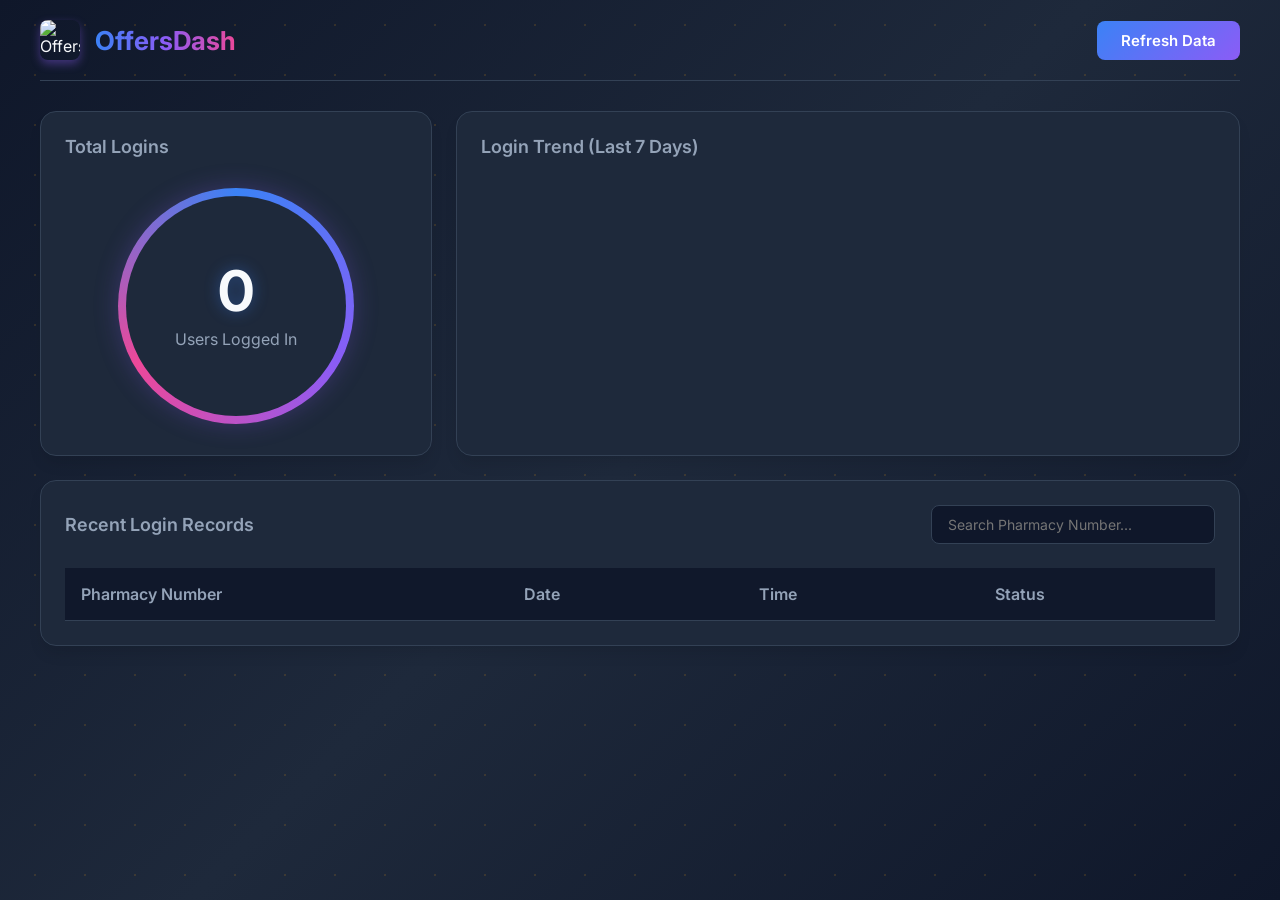
==== Offers Dash.html @ 2c6af98d "Add files via upload" ====
<!DOCTYPE html>
<html lang="en" dir="ltr">
<head>
    <meta charset="UTF-8">
    <meta name="viewport" content="width=device-width, initial-scale=1.0, maximum-scale=1.0, user-scalable=no">
    <!-- PWA Setup -->
    <link rel="manifest" href="manifest.json">
    <meta name="theme-color" content="#0f172a">
    <link rel="apple-touch-icon" href="https://github.com/meralmohamed121022-cyber/OFFERSTRANS/blob/main/icon.png?raw=true">
    <link rel="icon" type="image/png" href="https://github.com/meralmohamed121022-cyber/OFFERSTRANS/blob/main/icon.png?raw=true">
    
    <title>OffersDash - Professional Login Dashboard</title>
    <!-- Google Fonts (Inter) for English -->
    <link href="https://fonts.googleapis.com/css2?family=Inter:wght@300;400;600;700&display=swap" rel="stylesheet">
    <!-- ApexCharts for Charts -->
    <script src="https://cdn.jsdelivr.net/npm/apexcharts"></script>
    <style>
        :root {
            --bg-body: #0f172a;
            --bg-surface: #1e293b;
            --bg-surface-hover: #334155;
            --text-primary: #f8fafc;
            --text-secondary: #94a3b8;
            --primary-color: #3b82f6;
            --accent-1: #8b5cf6;
            --accent-2: #ec4899;
            --border-color: #334155;
        }

        body {
            margin: 0;
            padding: 20px;
            font-family: 'Inter', sans-serif;
            color: var(--text-primary);
            background-color: transparent;
        }

        .animated-bg {
            position: fixed;
            top: 0;
            left: 0;
            width: 100%;
            height: 100%;
            z-index: -1;
            background: linear-gradient(135deg, #0f172a 0%, #1e293b 50%, #0f172a 100%);
            overflow: hidden;
        }

        .animated-bg::before {
            content: '';
            position: absolute;
            top: -50%;
            left: -50%;
            width: 200%;
            height: 200%;
            background: radial-gradient(circle, rgba(245, 158, 11, 0.15) 1px, transparent 1px);
            background-size: 50px 50px;
            animation: moveGrid 20s linear infinite;
        }

        @keyframes moveGrid {
            0% { transform: translate(0, 0); }
            100% { transform: translate(50px, 50px); }
        }

        .dashboard-container {
            max-width: 1200px;
            margin: 0 auto;
        }

        .dashboard-header {
            display: flex;
            justify-content: space-between;
            align-items: center;
            margin-bottom: 30px;
            padding-bottom: 20px;
            border-bottom: 1px solid var(--border-color);
        }
        
        .header-title-container {
            display: flex;
            align-items: center;
            gap: 15px;
        }
        
        .header-logo {
            width: 40px;
            height: 40px;
            border-radius: 8px;
            box-shadow: 0 4px 10px rgba(139, 92, 246, 0.4);
        }

        .dashboard-header h1 {
            margin: 0;
            font-size: 26px;
            background: linear-gradient(to right, var(--primary-color), var(--accent-1), var(--accent-2));
            -webkit-background-clip: text;
            -webkit-text-fill-color: transparent;
        }

        .refresh-btn {
            background: linear-gradient(135deg, var(--primary-color), var(--accent-1));
            color: white;
            border: none;
            padding: 10px 24px;
            border-radius: 8px;
            font-size: 15px;
            font-weight: 600;
            cursor: pointer;
            font-family: inherit;
            transition: all 0.3s ease;
        }

        .refresh-btn:hover {
            opacity: 0.9;
            box-shadow: 0 4px 15px rgba(139, 92, 246, 0.4);
            transform: translateY(-2px);
        }

        .grid-container {
            display: grid;
            grid-template-columns: 1fr 2fr;
            gap: 24px;
            margin-bottom: 24px;
        }

        @media (max-width: 900px) {
            body {
                padding: 5px;
            }
            .dashboard-container {
                max-width: 100%;
            }
            .grid-container {
                grid-template-columns: 1fr;
                gap: 12px;
                margin-bottom: 12px;
            }
            .dashboard-header {
                flex-direction: row;
                flex-wrap: wrap;
                gap: 8px;
                align-items: center;
                justify-content: space-between;
                margin-bottom: 15px;
                padding-bottom: 10px;
            }
            .header-title-container {
                gap: 8px;
            }
            .dashboard-header h1 {
                font-size: 16px;
            }
            .header-logo {
                width: 24px;
                height: 24px;
            }
            .refresh-btn {
                padding: 6px 12px;
                font-size: 11px;
                width: 100%;
            }
            .stats-circle-wrapper {
                height: 150px;
            }
            .stats-circle {
                width: 120px;
                height: 120px;
                padding: 4px;
            }
            .total-number {
                font-size: 1.5rem;
            }
            .card {
                padding: 10px;
                border-radius: 10px;
            }
            .card-title {
                font-size: 13px;
                margin-bottom: 12px;
            }
            #searchInput {
                width: 100%;
                padding: 6px 10px;
                font-size: 12px;
            }
            .table-container {
                max-height: 350px;
            }
            th, td {
                padding: 6px 4px;
                font-size: 10px;
            }
            table {
                width: 100%;
                table-layout: fixed;
            }
            th:nth-child(1), td:nth-child(1) {
                width: 35%;
                white-space: nowrap;
                overflow: hidden;
                text-overflow: ellipsis;
            }
            th:nth-child(2), td:nth-child(2) {
                width: 25%;
            }
            th:nth-child(3), td:nth-child(3) {
                width: 20%;
            }
            th:nth-child(4), td:nth-child(4) {
                width: 20%;
            }
            .badge {
                padding: 3px 6px;
                font-size: 10px;
            }
        }

        .card {
            background-color: var(--bg-surface);
            border-radius: 16px;
            padding: 24px;
            box-shadow: 0 10px 15px -3px rgba(0, 0, 0, 0.1);
            border: 1px solid var(--border-color);
        }

        .card-title {
            font-size: 18px;
            font-weight: 600;
            color: var(--text-secondary);
            margin-top: 0;
            margin-bottom: 24px;
        }

        /* Stats Circle */
        .stats-circle-wrapper {
            display: flex;
            justify-content: center;
            align-items: center;
            height: 250px;
        }

        .stats-circle {
            position: relative;
            width: 220px;
            height: 220px;
            border-radius: 50%;
            background: conic-gradient(var(--primary-color), var(--accent-1), var(--accent-2), var(--primary-color));
            display: flex;
            justify-content: center;
            align-items: center;
            padding: 8px;
            box-shadow: 0 0 25px rgba(139, 92, 246, 0.25);
        }

        .stats-circle-inner {
            width: 100%;
            height: 100%;
            background-color: var(--bg-surface);
            border-radius: 50%;
            display: flex;
            flex-direction: column;
            justify-content: center;
            align-items: center;
            z-index: 2;
        }

        .total-number {
            font-size: 3.5rem;
            font-weight: 700;
            margin: 0;
            line-height: 1;
            text-shadow: 0 0 15px rgba(59, 130, 246, 0.4);
        }

        /* Table */
        .table-container {
            overflow-x: auto;
            max-height: 500px;
            overflow-y: auto;
        }

        table {
            width: 100%;
            border-collapse: collapse;
            text-align: left;
            table-layout: fixed;
        }

        th:nth-child(1), td:nth-child(1) {
            width: 40%;
            white-space: nowrap;
            overflow: hidden;
            text-overflow: ellipsis;
        }
        th:nth-child(2), td:nth-child(2) { width: 20%; }
        th:nth-child(3), td:nth-child(3) { width: 20%; }
        th:nth-child(4), td:nth-child(4) { width: 20%; }

        th, td {
            padding: 16px;
            border-bottom: 1px solid var(--border-color);
        }

        th {
            background-color: rgba(15, 23, 42, 0.9);
            color: var(--text-secondary);
            font-weight: 600;
            position: sticky;
            top: 0;
            z-index: 10;
        }

        tr {
            transition: background-color 0.2s;
        }

        tr:hover td {
            background-color: var(--bg-surface-hover);
        }

        .badge {
            background-color: rgba(16, 185, 129, 0.2);
            color: #34d399;
            padding: 6px 12px;
            border-radius: 20px;
            font-size: 13px;
            font-weight: 700;
        }

        .loading-overlay {
            position: fixed;
            top: 0; left: 0; right: 0; bottom: 0;
            background: rgba(15, 23, 42, 0.9);
            display: flex;
            justify-content: center;
            align-items: center;
            z-index: 9999;
            color: white;
            font-size: 24px;
            font-weight: bold;
            display: none;
            backdrop-filter: blur(5px);
        }
        
        /* Scrollbar styles */
        ::-webkit-scrollbar {
            width: 8px;
            height: 8px;
        }
        ::-webkit-scrollbar-track {
            background: var(--bg-body); 
        }
        ::-webkit-scrollbar-thumb {
            background: var(--border-color); 
            border-radius: 4px;
        }
        ::-webkit-scrollbar-thumb:hover {
            background: var(--text-secondary); 
        }
    </style>
</head>
<body>
    <div class="animated-bg"></div>

    <div class="loading-overlay" id="loading">Loading data from server...</div>

    <div class="dashboard-container">
        <div class="dashboard-header">
            <div class="header-title-container">
                <img src="https://github.com/meralmohamed121022-cyber/OFFERSTRANS/blob/main/icon.png?raw=true" alt="OffersDash Logo" class="header-logo">
                <h1>OffersDash</h1>
            </div>
            <button class="refresh-btn" onclick="fetchData()">Refresh Data</button>
        </div>

        <div class="grid-container">
            <!-- Total Count -->
            <div class="card">
                <h2 class="card-title">Total Logins</h2>
                <div class="stats-circle-wrapper">
                    <div class="stats-circle">
                        <div class="stats-circle-inner">
                            <div class="total-number" id="total-count">0</div>
                            <div style="color: var(--text-secondary); margin-top: 10px; font-size: 16px;">Users Logged In</div>
                        </div>
                    </div>
                </div>
            </div>

            <!-- Chart -->
            <div class="card">
                <h2 class="card-title">Login Trend (Last 7 Days)</h2>
                <div id="loginChart"></div>
            </div>
        </div>

        <!-- Data Table -->
        <div class="card">
            <div style="display: flex; justify-content: space-between; align-items: center; margin-bottom: 24px; flex-wrap: wrap; gap: 15px;">
                <h2 class="card-title" style="margin-bottom: 0;">Recent Login Records</h2>
                <input type="text" id="searchInput" placeholder="Search Pharmacy Number..." style="padding: 10px 16px; border-radius: 8px; border: 1px solid var(--border-color); background: var(--bg-body); color: var(--text-primary); outline: none; width: 250px; font-family: 'Inter', sans-serif; font-size: 14px;">
            </div>
            <div class="table-container">
                <table id="logs-table">
                    <thead>
                        <tr>
                            <th>Pharmacy Number</th>
                            <th>Date</th>
                            <th>Time</th>
                            <th>Status</th>
                        </tr>
                    </thead>
                    <tbody id="table-body">
                        <!-- Data will be injected here -->
                    </tbody>
                </table>
            </div>
        </div>
    </div>

    <script>
        const SUPABASE_URL = 'https://uzydzvfcrlqmtondugte.supabase.co';
        const SUPABASE_KEY = 'eyJhbGciOiJIUzI1NiIsInR5cCI6IkpXVCJ9.eyJpc3MiOiJzdXBhYmFzZSIsInJlZiI6InV6eWR6dmZjcmxxbXRvbmR1Z3RlIiwicm9sZSI6ImFub24iLCJpYXQiOjE3NzY3OTA1MzMsImV4cCI6MjA5MjM2NjUzM30.z7-eKWrYjW9cbzTcoyyKprgXbcqCHk_kF6ETHokudzo';

        let chart;
        let allLogsData = [];

        function fuzzyMatch(pattern, str) {
            const escapedPattern = pattern.replace(/[.*+?^${}()|[\]\\]/g, '\\$&');
            const regexPattern = '.*' + escapedPattern.split('').join('.*') + '.*';
            const re = new RegExp(regexPattern, 'i');
            return re.test(str);
        }

        function formatDate(dateString) {
            const date = new Date(dateString);
            return date.toLocaleDateString('en-US', { year: 'numeric', month: 'short', day: 'numeric' });
        }

        function formatTime(dateString) {
            const date = new Date(dateString);
            return date.toLocaleTimeString('en-US', { hour: '2-digit', minute: '2-digit', hour12: true });
        }

        async function fetchData() {
            document.getElementById('loading').style.display = 'flex';
            
            try {
                const response = await fetch(`${SUPABASE_URL}/rest/v1/login_logs?select=*&order=login_time.desc&limit=1000`, {
                    method: 'GET',
                    headers: {
                        'apikey': SUPABASE_KEY,
                        'Authorization': `Bearer ${SUPABASE_KEY}`
                    }
                });

                if (!response.ok) throw new Error('Failed to fetch data');

                const data = await response.json();
                allLogsData = data;
                
                const totalCountElement = document.getElementById('total-count');
                animateValue(totalCountElement, parseInt(totalCountElement.innerText) || 0, data.length, 1000);

                updateTable(data);
                updateChart(data);

            } catch (error) {
                console.error('Error:', error);
                alert('Error fetching data. Please check your internet connection.');
            } finally {
                document.getElementById('loading').style.display = 'none';
            }
        }

        function updateTable(data) {
            const tbody = document.getElementById('table-body');
            tbody.innerHTML = '';

            if(data.length === 0) {
                tbody.innerHTML = '<tr><td colspan="4" style="text-align: center; color: var(--text-secondary);">No data available</td></tr>';
                return;
            }

            data.forEach(log => {
                const tr = document.createElement('tr');
                tr.innerHTML = `
                    <td style="font-weight: 700; color: var(--primary-color);">${log.pharmacy_number}</td>
                    <td>${formatDate(log.login_time)}</td>
                    <td style="font-family: monospace; font-size: 15px;">${formatTime(log.login_time)}</td>
                    <td><span class="badge">Success</span></td>
                `;
                tbody.appendChild(tr);
            });
        }

        function updateChart(data) {
            const countsByDate = {};
            
            for(let i=6; i>=0; i--) {
                const d = new Date();
                d.setDate(d.getDate() - i);
                const dateStr = d.toISOString().split('T')[0];
                countsByDate[dateStr] = 0;
            }

            data.forEach(log => {
                const dateStr = new Date(log.login_time).toISOString().split('T')[0];
                if(countsByDate[dateStr] !== undefined) {
                    countsByDate[dateStr]++;
                }
            });

            const categories = Object.keys(countsByDate).map(date => {
                return new Date(date).toLocaleDateString('en-US', { month: 'short', day: 'numeric' });
            });
            const seriesData = Object.values(countsByDate);

            const options = {
                series: [{
                    name: 'Logins',
                    data: seriesData
                }],
                chart: {
                    type: 'area',
                    height: 280,
                    fontFamily: 'Inter, sans-serif',
                    toolbar: { show: false },
                    background: 'transparent'
                },
                colors: ['#8b5cf6'],
                fill: {
                    type: 'gradient',
                    gradient: {
                        shadeIntensity: 1,
                        opacityFrom: 0.6,
                        opacityTo: 0.1,
                        stops: [0, 90, 100]
                    }
                },
                dataLabels: { enabled: false },
                stroke: {
                    curve: 'smooth',
                    width: 3,
                    colors: ['#8b5cf6']
                },
                xaxis: {
                    categories: categories,
                    labels: { style: { colors: '#94a3b8', fontSize: '13px' } },
                    axisBorder: { show: false },
                    axisTicks: { show: false }
                },
                yaxis: {
                    labels: { 
                        style: { colors: '#94a3b8' },
                        formatter: function (val) {
                            return Math.floor(val);
                        }
                    }
                },
                grid: {
                    borderColor: '#334155',
                    strokeDashArray: 4,
                },
                theme: { mode: 'dark' },
                tooltip: {
                    theme: 'dark'
                }
            };

            if (chart) {
                chart.destroy();
            }
            
            chart = new ApexCharts(document.querySelector("#loginChart"), options);
            chart.render();
        }

        function animateValue(obj, start, end, duration) {
            let startTimestamp = null;
            const step = (timestamp) => {
                if (!startTimestamp) startTimestamp = timestamp;
                const progress = Math.min((timestamp - startTimestamp) / duration, 1);
                obj.innerHTML = Math.floor(progress * (end - start) + start);
                if (progress < 1) {
                    window.requestAnimationFrame(step);
                } else {
                    obj.innerHTML = end;
                }
            };
            window.requestAnimationFrame(step);
        }

        document.getElementById('searchInput').addEventListener('input', function(e) {
            const query = e.target.value.trim();
            if (query === '') {
                updateTable(allLogsData);
            } else {
                const filteredData = allLogsData.filter(log => {
                    return fuzzyMatch(query, String(log.pharmacy_number));
                });
                updateTable(filteredData);
            }
        });

        document.addEventListener('DOMContentLoaded', fetchData);
    </script>
</body>
</html>
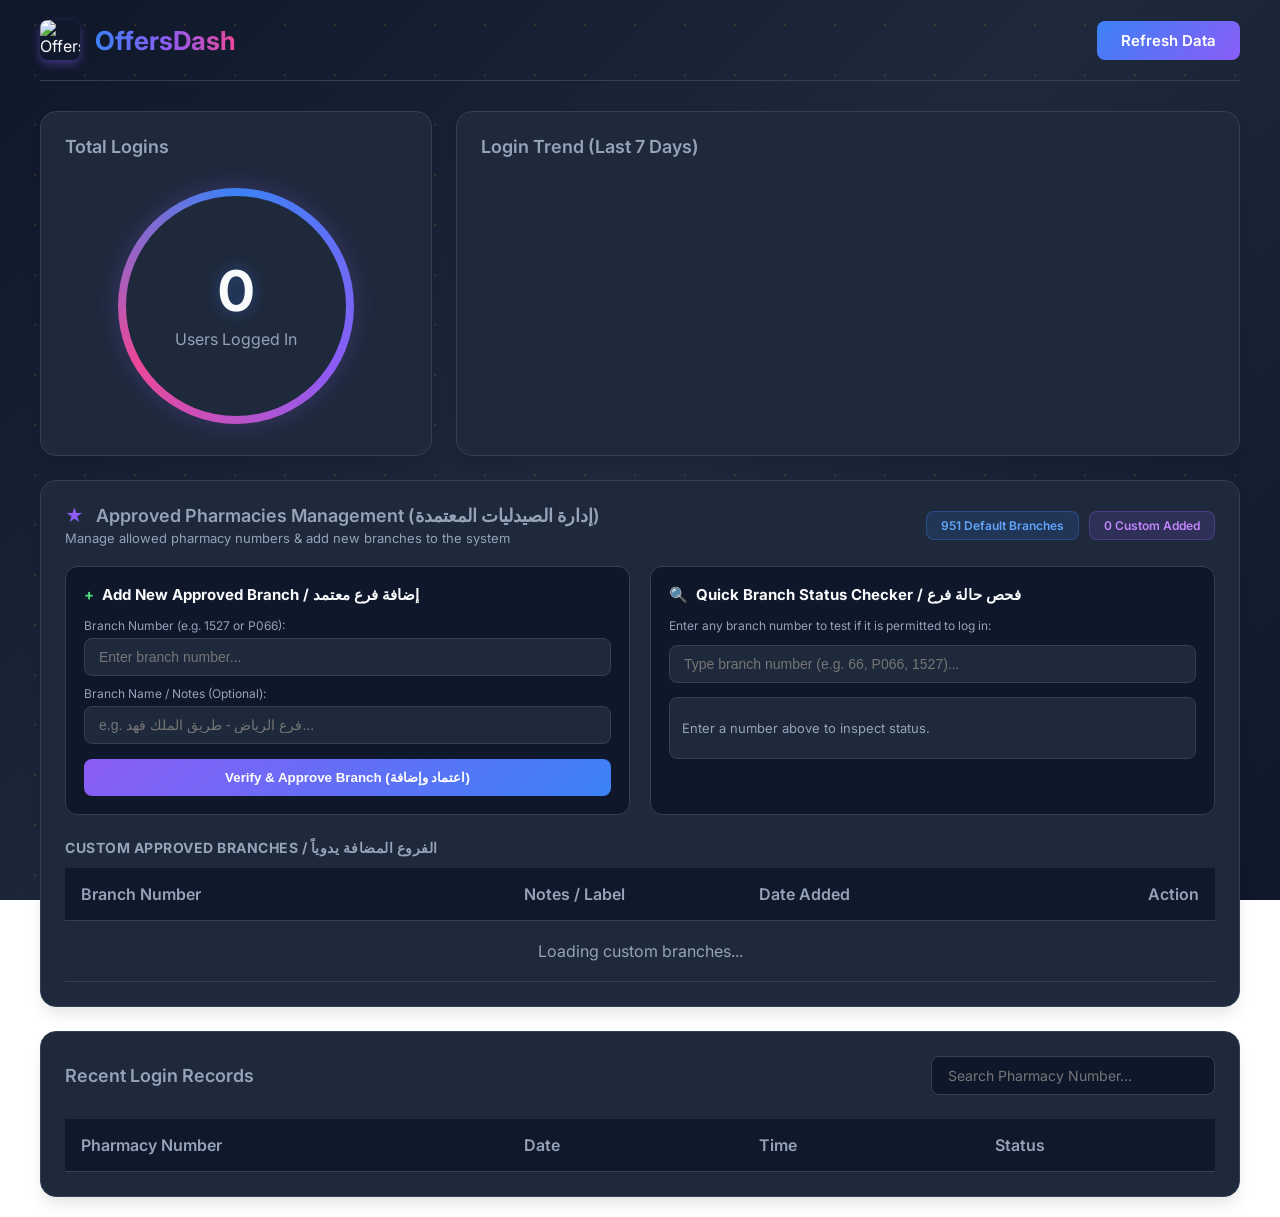
==== commit 8d725ec3: "Add files via upload" ====
--- a/Offers Dash.html
+++ b/Offers Dash.html
@@ -1,610 +1,872 @@
-<!DOCTYPE html>
-<html lang="en" dir="ltr">
-<head>
-    <meta charset="UTF-8">
-    <meta name="viewport" content="width=device-width, initial-scale=1.0, maximum-scale=1.0, user-scalable=no">
-    <!-- PWA Setup -->
-    <link rel="manifest" href="manifest.json">
-    <meta name="theme-color" content="#0f172a">
-    <link rel="apple-touch-icon" href="https://github.com/meralmohamed121022-cyber/OFFERSTRANS/blob/main/icon.png?raw=true">
-    <link rel="icon" type="image/png" href="https://github.com/meralmohamed121022-cyber/OFFERSTRANS/blob/main/icon.png?raw=true">
-    
-    <title>OffersDash - Professional Login Dashboard</title>
-    <!-- Google Fonts (Inter) for English -->
-    <link href="https://fonts.googleapis.com/css2?family=Inter:wght@300;400;600;700&display=swap" rel="stylesheet">
-    <!-- ApexCharts for Charts -->
-    <script src="https://cdn.jsdelivr.net/npm/apexcharts"></script>
-    <style>
-        :root {
-            --bg-body: #0f172a;
-            --bg-surface: #1e293b;
-            --bg-surface-hover: #334155;
-            --text-primary: #f8fafc;
-            --text-secondary: #94a3b8;
-            --primary-color: #3b82f6;
-            --accent-1: #8b5cf6;
-            --accent-2: #ec4899;
-            --border-color: #334155;
-        }
-
-        body {
-            margin: 0;
-            padding: 20px;
-            font-family: 'Inter', sans-serif;
-            color: var(--text-primary);
-            background-color: transparent;
-        }
-
-        .animated-bg {
-            position: fixed;
-            top: 0;
-            left: 0;
-            width: 100%;
-            height: 100%;
-            z-index: -1;
-            background: linear-gradient(135deg, #0f172a 0%, #1e293b 50%, #0f172a 100%);
-            overflow: hidden;
-        }
-
-        .animated-bg::before {
-            content: '';
-            position: absolute;
-            top: -50%;
-            left: -50%;
-            width: 200%;
-            height: 200%;
-            background: radial-gradient(circle, rgba(245, 158, 11, 0.15) 1px, transparent 1px);
-            background-size: 50px 50px;
-            animation: moveGrid 20s linear infinite;
-        }
-
-        @keyframes moveGrid {
-            0% { transform: translate(0, 0); }
-            100% { transform: translate(50px, 50px); }
-        }
-
-        .dashboard-container {
-            max-width: 1200px;
-            margin: 0 auto;
-        }
-
-        .dashboard-header {
-            display: flex;
-            justify-content: space-between;
-            align-items: center;
-            margin-bottom: 30px;
-            padding-bottom: 20px;
-            border-bottom: 1px solid var(--border-color);
-        }
-        
-        .header-title-container {
-            display: flex;
-            align-items: center;
-            gap: 15px;
-        }
-        
-        .header-logo {
-            width: 40px;
-            height: 40px;
-            border-radius: 8px;
-            box-shadow: 0 4px 10px rgba(139, 92, 246, 0.4);
-        }
-
-        .dashboard-header h1 {
-            margin: 0;
-            font-size: 26px;
-            background: linear-gradient(to right, var(--primary-color), var(--accent-1), var(--accent-2));
-            -webkit-background-clip: text;
-            -webkit-text-fill-color: transparent;
-        }
-
-        .refresh-btn {
-            background: linear-gradient(135deg, var(--primary-color), var(--accent-1));
-            color: white;
-            border: none;
-            padding: 10px 24px;
-            border-radius: 8px;
-            font-size: 15px;
-            font-weight: 600;
-            cursor: pointer;
-            font-family: inherit;
-            transition: all 0.3s ease;
-        }
-
-        .refresh-btn:hover {
-            opacity: 0.9;
-            box-shadow: 0 4px 15px rgba(139, 92, 246, 0.4);
-            transform: translateY(-2px);
-        }
-
-        .grid-container {
-            display: grid;
-            grid-template-columns: 1fr 2fr;
-            gap: 24px;
-            margin-bottom: 24px;
-        }
-
-        @media (max-width: 900px) {
-            body {
-                padding: 5px;
-            }
-            .dashboard-container {
-                max-width: 100%;
-            }
-            .grid-container {
-                grid-template-columns: 1fr;
-                gap: 12px;
-                margin-bottom: 12px;
-            }
-            .dashboard-header {
-                flex-direction: row;
-                flex-wrap: wrap;
-                gap: 8px;
-                align-items: center;
-                justify-content: space-between;
-                margin-bottom: 15px;
-                padding-bottom: 10px;
-            }
-            .header-title-container {
-                gap: 8px;
-            }
-            .dashboard-header h1 {
-                font-size: 16px;
-            }
-            .header-logo {
-                width: 24px;
-                height: 24px;
-            }
-            .refresh-btn {
-                padding: 6px 12px;
-                font-size: 11px;
-                width: 100%;
-            }
-            .stats-circle-wrapper {
-                height: 150px;
-            }
-            .stats-circle {
-                width: 120px;
-                height: 120px;
-                padding: 4px;
-            }
-            .total-number {
-                font-size: 1.5rem;
-            }
-            .card {
-                padding: 10px;
-                border-radius: 10px;
-            }
-            .card-title {
-                font-size: 13px;
-                margin-bottom: 12px;
-            }
-            #searchInput {
-                width: 100%;
-                padding: 6px 10px;
-                font-size: 12px;
-            }
-            .table-container {
-                max-height: 350px;
-            }
-            th, td {
-                padding: 6px 4px;
-                font-size: 10px;
-            }
-            table {
-                width: 100%;
-                table-layout: fixed;
-            }
-            th:nth-child(1), td:nth-child(1) {
-                width: 35%;
-                white-space: nowrap;
-                overflow: hidden;
-                text-overflow: ellipsis;
-            }
-            th:nth-child(2), td:nth-child(2) {
-                width: 25%;
-            }
-            th:nth-child(3), td:nth-child(3) {
-                width: 20%;
-            }
-            th:nth-child(4), td:nth-child(4) {
-                width: 20%;
-            }
-            .badge {
-                padding: 3px 6px;
-                font-size: 10px;
-            }
-        }
-
-        .card {
-            background-color: var(--bg-surface);
-            border-radius: 16px;
-            padding: 24px;
-            box-shadow: 0 10px 15px -3px rgba(0, 0, 0, 0.1);
-            border: 1px solid var(--border-color);
-        }
-
-        .card-title {
-            font-size: 18px;
-            font-weight: 600;
-            color: var(--text-secondary);
-            margin-top: 0;
-            margin-bottom: 24px;
-        }
-
-        /* Stats Circle */
-        .stats-circle-wrapper {
-            display: flex;
-            justify-content: center;
-            align-items: center;
-            height: 250px;
-        }
-
-        .stats-circle {
-            position: relative;
-            width: 220px;
-            height: 220px;
-            border-radius: 50%;
-            background: conic-gradient(var(--primary-color), var(--accent-1), var(--accent-2), var(--primary-color));
-            display: flex;
-            justify-content: center;
-            align-items: center;
-            padding: 8px;
-            box-shadow: 0 0 25px rgba(139, 92, 246, 0.25);
-        }
-
-        .stats-circle-inner {
-            width: 100%;
-            height: 100%;
-            background-color: var(--bg-surface);
-            border-radius: 50%;
-            display: flex;
-            flex-direction: column;
-            justify-content: center;
-            align-items: center;
-            z-index: 2;
-        }
-
-        .total-number {
-            font-size: 3.5rem;
-            font-weight: 700;
-            margin: 0;
-            line-height: 1;
-            text-shadow: 0 0 15px rgba(59, 130, 246, 0.4);
-        }
-
-        /* Table */
-        .table-container {
-            overflow-x: auto;
-            max-height: 500px;
-            overflow-y: auto;
-        }
-
-        table {
-            width: 100%;
-            border-collapse: collapse;
-            text-align: left;
-            table-layout: fixed;
-        }
-
-        th:nth-child(1), td:nth-child(1) {
-            width: 40%;
-            white-space: nowrap;
-            overflow: hidden;
-            text-overflow: ellipsis;
-        }
-        th:nth-child(2), td:nth-child(2) { width: 20%; }
-        th:nth-child(3), td:nth-child(3) { width: 20%; }
-        th:nth-child(4), td:nth-child(4) { width: 20%; }
-
-        th, td {
-            padding: 16px;
-            border-bottom: 1px solid var(--border-color);
-        }
-
-        th {
-            background-color: rgba(15, 23, 42, 0.9);
-            color: var(--text-secondary);
-            font-weight: 600;
-            position: sticky;
-            top: 0;
-            z-index: 10;
-        }
-
-        tr {
-            transition: background-color 0.2s;
-        }
-
-        tr:hover td {
-            background-color: var(--bg-surface-hover);
-        }
-
-        .badge {
-            background-color: rgba(16, 185, 129, 0.2);
-            color: #34d399;
-            padding: 6px 12px;
-            border-radius: 20px;
-            font-size: 13px;
-            font-weight: 700;
-        }
-
-        .loading-overlay {
-            position: fixed;
-            top: 0; left: 0; right: 0; bottom: 0;
-            background: rgba(15, 23, 42, 0.9);
-            display: flex;
-            justify-content: center;
-            align-items: center;
-            z-index: 9999;
-            color: white;
-            font-size: 24px;
-            font-weight: bold;
-            display: none;
-            backdrop-filter: blur(5px);
-        }
-        
-        /* Scrollbar styles */
-        ::-webkit-scrollbar {
-            width: 8px;
-            height: 8px;
-        }
-        ::-webkit-scrollbar-track {
-            background: var(--bg-body); 
-        }
-        ::-webkit-scrollbar-thumb {
-            background: var(--border-color); 
-            border-radius: 4px;
-        }
-        ::-webkit-scrollbar-thumb:hover {
-            background: var(--text-secondary); 
-        }
-    </style>
-</head>
-<body>
-    <div class="animated-bg"></div>
-
-    <div class="loading-overlay" id="loading">Loading data from server...</div>
-
-    <div class="dashboard-container">
-        <div class="dashboard-header">
-            <div class="header-title-container">
-                <img src="https://github.com/meralmohamed121022-cyber/OFFERSTRANS/blob/main/icon.png?raw=true" alt="OffersDash Logo" class="header-logo">
-                <h1>OffersDash</h1>
-            </div>
-            <button class="refresh-btn" onclick="fetchData()">Refresh Data</button>
-        </div>
-
-        <div class="grid-container">
-            <!-- Total Count -->
-            <div class="card">
-                <h2 class="card-title">Total Logins</h2>
-                <div class="stats-circle-wrapper">
-                    <div class="stats-circle">
-                        <div class="stats-circle-inner">
-                            <div class="total-number" id="total-count">0</div>
-                            <div style="color: var(--text-secondary); margin-top: 10px; font-size: 16px;">Users Logged In</div>
-                        </div>
-                    </div>
-                </div>
-            </div>
-
-            <!-- Chart -->
-            <div class="card">
-                <h2 class="card-title">Login Trend (Last 7 Days)</h2>
-                <div id="loginChart"></div>
-            </div>
-        </div>
-
-        <!-- Data Table -->
-        <div class="card">
-            <div style="display: flex; justify-content: space-between; align-items: center; margin-bottom: 24px; flex-wrap: wrap; gap: 15px;">
-                <h2 class="card-title" style="margin-bottom: 0;">Recent Login Records</h2>
-                <input type="text" id="searchInput" placeholder="Search Pharmacy Number..." style="padding: 10px 16px; border-radius: 8px; border: 1px solid var(--border-color); background: var(--bg-body); color: var(--text-primary); outline: none; width: 250px; font-family: 'Inter', sans-serif; font-size: 14px;">
-            </div>
-            <div class="table-container">
-                <table id="logs-table">
-                    <thead>
-                        <tr>
-                            <th>Pharmacy Number</th>
-                            <th>Date</th>
-                            <th>Time</th>
-                            <th>Status</th>
-                        </tr>
-                    </thead>
-                    <tbody id="table-body">
-                        <!-- Data will be injected here -->
-                    </tbody>
-                </table>
-            </div>
-        </div>
-    </div>
-
-    <script>
-        const SUPABASE_URL = 'https://uzydzvfcrlqmtondugte.supabase.co';
-        const SUPABASE_KEY = 'eyJhbGciOiJIUzI1NiIsInR5cCI6IkpXVCJ9.eyJpc3MiOiJzdXBhYmFzZSIsInJlZiI6InV6eWR6dmZjcmxxbXRvbmR1Z3RlIiwicm9sZSI6ImFub24iLCJpYXQiOjE3NzY3OTA1MzMsImV4cCI6MjA5MjM2NjUzM30.z7-eKWrYjW9cbzTcoyyKprgXbcqCHk_kF6ETHokudzo';
-
-        let chart;
-        let allLogsData = [];
-
-        function fuzzyMatch(pattern, str) {
-            const escapedPattern = pattern.replace(/[.*+?^${}()|[\]\\]/g, '\\$&');
-            const regexPattern = '.*' + escapedPattern.split('').join('.*') + '.*';
-            const re = new RegExp(regexPattern, 'i');
-            return re.test(str);
-        }
-
-        function formatDate(dateString) {
-            const date = new Date(dateString);
-            return date.toLocaleDateString('en-US', { year: 'numeric', month: 'short', day: 'numeric' });
-        }
-
-        function formatTime(dateString) {
-            const date = new Date(dateString);
-            return date.toLocaleTimeString('en-US', { hour: '2-digit', minute: '2-digit', hour12: true });
-        }
-
-        async function fetchData() {
-            document.getElementById('loading').style.display = 'flex';
-            
-            try {
-                const response = await fetch(`${SUPABASE_URL}/rest/v1/login_logs?select=*&order=login_time.desc&limit=1000`, {
-                    method: 'GET',
-                    headers: {
-                        'apikey': SUPABASE_KEY,
-                        'Authorization': `Bearer ${SUPABASE_KEY}`
-                    }
-                });
-
-                if (!response.ok) throw new Error('Failed to fetch data');
-
-                const data = await response.json();
-                allLogsData = data;
-                
-                const totalCountElement = document.getElementById('total-count');
-                animateValue(totalCountElement, parseInt(totalCountElement.innerText) || 0, data.length, 1000);
-
-                updateTable(data);
-                updateChart(data);
-
-            } catch (error) {
-                console.error('Error:', error);
-                alert('Error fetching data. Please check your internet connection.');
-            } finally {
-                document.getElementById('loading').style.display = 'none';
-            }
-        }
-
-        function updateTable(data) {
-            const tbody = document.getElementById('table-body');
-            tbody.innerHTML = '';
-
-            if(data.length === 0) {
-                tbody.innerHTML = '<tr><td colspan="4" style="text-align: center; color: var(--text-secondary);">No data available</td></tr>';
-                return;
-            }
-
-            data.forEach(log => {
-                const tr = document.createElement('tr');
-                tr.innerHTML = `
-                    <td style="font-weight: 700; color: var(--primary-color);">${log.pharmacy_number}</td>
-                    <td>${formatDate(log.login_time)}</td>
-                    <td style="font-family: monospace; font-size: 15px;">${formatTime(log.login_time)}</td>
-                    <td><span class="badge">Success</span></td>
-                `;
-                tbody.appendChild(tr);
-            });
-        }
-
-        function updateChart(data) {
-            const countsByDate = {};
-            
-            for(let i=6; i>=0; i--) {
-                const d = new Date();
-                d.setDate(d.getDate() - i);
-                const dateStr = d.toISOString().split('T')[0];
-                countsByDate[dateStr] = 0;
-            }
-
-            data.forEach(log => {
-                const dateStr = new Date(log.login_time).toISOString().split('T')[0];
-                if(countsByDate[dateStr] !== undefined) {
-                    countsByDate[dateStr]++;
-                }
-            });
-
-            const categories = Object.keys(countsByDate).map(date => {
-                return new Date(date).toLocaleDateString('en-US', { month: 'short', day: 'numeric' });
-            });
-            const seriesData = Object.values(countsByDate);
-
-            const options = {
-                series: [{
-                    name: 'Logins',
-                    data: seriesData
-                }],
-                chart: {
-                    type: 'area',
-                    height: 280,
-                    fontFamily: 'Inter, sans-serif',
-                    toolbar: { show: false },
-                    background: 'transparent'
-                },
-                colors: ['#8b5cf6'],
-                fill: {
-                    type: 'gradient',
-                    gradient: {
-                        shadeIntensity: 1,
-                        opacityFrom: 0.6,
-                        opacityTo: 0.1,
-                        stops: [0, 90, 100]
-                    }
-                },
-                dataLabels: { enabled: false },
-                stroke: {
-                    curve: 'smooth',
-                    width: 3,
-                    colors: ['#8b5cf6']
-                },
-                xaxis: {
-                    categories: categories,
-                    labels: { style: { colors: '#94a3b8', fontSize: '13px' } },
-                    axisBorder: { show: false },
-                    axisTicks: { show: false }
-                },
-                yaxis: {
-                    labels: { 
-                        style: { colors: '#94a3b8' },
-                        formatter: function (val) {
-                            return Math.floor(val);
-                        }
-                    }
-                },
-                grid: {
-                    borderColor: '#334155',
-                    strokeDashArray: 4,
-                },
-                theme: { mode: 'dark' },
-                tooltip: {
-                    theme: 'dark'
-                }
-            };
-
-            if (chart) {
-                chart.destroy();
-            }
-            
-            chart = new ApexCharts(document.querySelector("#loginChart"), options);
-            chart.render();
-        }
-
-        function animateValue(obj, start, end, duration) {
-            let startTimestamp = null;
-            const step = (timestamp) => {
-                if (!startTimestamp) startTimestamp = timestamp;
-                const progress = Math.min((timestamp - startTimestamp) / duration, 1);
-                obj.innerHTML = Math.floor(progress * (end - start) + start);
-                if (progress < 1) {
-                    window.requestAnimationFrame(step);
-                } else {
-                    obj.innerHTML = end;
-                }
-            };
-            window.requestAnimationFrame(step);
-        }
-
-        document.getElementById('searchInput').addEventListener('input', function(e) {
-            const query = e.target.value.trim();
-            if (query === '') {
-                updateTable(allLogsData);
-            } else {
-                const filteredData = allLogsData.filter(log => {
-                    return fuzzyMatch(query, String(log.pharmacy_number));
-                });
-                updateTable(filteredData);
-            }
-        });
-
-        document.addEventListener('DOMContentLoaded', fetchData);
-    </script>
-</body>
-</html>
+<!DOCTYPE html>
+<html lang="en" dir="ltr">
+<head>
+    <meta charset="UTF-8">
+    <meta name="viewport" content="width=device-width, initial-scale=1.0, maximum-scale=1.0, user-scalable=no">
+    <!-- PWA Setup -->
+    <link rel="manifest" href="manifest.json">
+    <meta name="theme-color" content="#0f172a">
+    <link rel="apple-touch-icon" href="https://github.com/meralmohamed121022-cyber/OFFERSTRANS/blob/main/icon.png?raw=true">
+    <link rel="icon" type="image/png" href="https://github.com/meralmohamed121022-cyber/OFFERSTRANS/blob/main/icon.png?raw=true">
+    
+    <title>OffersDash - Professional Login Dashboard</title>
+    <!-- Google Fonts (Inter) for English -->
+    <link href="https://fonts.googleapis.com/css2?family=Inter:wght@300;400;600;700&display=swap" rel="stylesheet">
+    <!-- ApexCharts for Charts -->
+    <script src="https://cdn.jsdelivr.net/npm/apexcharts"></script>
+    <style>
+        :root {
+            --bg-body: #0f172a;
+            --bg-surface: #1e293b;
+            --bg-surface-hover: #334155;
+            --text-primary: #f8fafc;
+            --text-secondary: #94a3b8;
+            --primary-color: #3b82f6;
+            --accent-1: #8b5cf6;
+            --accent-2: #ec4899;
+            --border-color: #334155;
+        }
+
+        body {
+            margin: 0;
+            padding: 20px;
+            font-family: 'Inter', sans-serif;
+            color: var(--text-primary);
+            background-color: transparent;
+        }
+
+        .animated-bg {
+            position: fixed;
+            top: 0;
+            left: 0;
+            width: 100%;
+            height: 100%;
+            z-index: -1;
+            background: linear-gradient(135deg, #0f172a 0%, #1e293b 50%, #0f172a 100%);
+            overflow: hidden;
+        }
+
+        .animated-bg::before {
+            content: '';
+            position: absolute;
+            top: -50%;
+            left: -50%;
+            width: 200%;
+            height: 200%;
+            background: radial-gradient(circle, rgba(245, 158, 11, 0.15) 1px, transparent 1px);
+            background-size: 50px 50px;
+            animation: moveGrid 20s linear infinite;
+        }
+
+        @keyframes moveGrid {
+            0% { transform: translate(0, 0); }
+            100% { transform: translate(50px, 50px); }
+        }
+
+        .dashboard-container {
+            max-width: 1200px;
+            margin: 0 auto;
+        }
+
+        .dashboard-header {
+            display: flex;
+            justify-content: space-between;
+            align-items: center;
+            margin-bottom: 30px;
+            padding-bottom: 20px;
+            border-bottom: 1px solid var(--border-color);
+        }
+        
+        .header-title-container {
+            display: flex;
+            align-items: center;
+            gap: 15px;
+        }
+        
+        .header-logo {
+            width: 40px;
+            height: 40px;
+            border-radius: 8px;
+            box-shadow: 0 4px 10px rgba(139, 92, 246, 0.4);
+        }
+
+        .dashboard-header h1 {
+            margin: 0;
+            font-size: 26px;
+            background: linear-gradient(to right, var(--primary-color), var(--accent-1), var(--accent-2));
+            -webkit-background-clip: text;
+            -webkit-text-fill-color: transparent;
+        }
+
+        .refresh-btn {
+            background: linear-gradient(135deg, var(--primary-color), var(--accent-1));
+            color: white;
+            border: none;
+            padding: 10px 24px;
+            border-radius: 8px;
+            font-size: 15px;
+            font-weight: 600;
+            cursor: pointer;
+            font-family: inherit;
+            transition: all 0.3s ease;
+        }
+
+        .refresh-btn:hover {
+            opacity: 0.9;
+            box-shadow: 0 4px 15px rgba(139, 92, 246, 0.4);
+            transform: translateY(-2px);
+        }
+
+        .grid-container {
+            display: grid;
+            grid-template-columns: 1fr 2fr;
+            gap: 24px;
+            margin-bottom: 24px;
+        }
+
+        @media (max-width: 900px) {
+            body {
+                padding: 5px;
+            }
+            .dashboard-container {
+                max-width: 100%;
+            }
+            .grid-container {
+                grid-template-columns: 1fr;
+                gap: 12px;
+                margin-bottom: 12px;
+            }
+            .dashboard-header {
+                flex-direction: row;
+                flex-wrap: wrap;
+                gap: 8px;
+                align-items: center;
+                justify-content: space-between;
+                margin-bottom: 15px;
+                padding-bottom: 10px;
+            }
+            .header-title-container {
+                gap: 8px;
+            }
+            .dashboard-header h1 {
+                font-size: 16px;
+            }
+            .header-logo {
+                width: 24px;
+                height: 24px;
+            }
+            .refresh-btn {
+                padding: 6px 12px;
+                font-size: 11px;
+                width: 100%;
+            }
+            .stats-circle-wrapper {
+                height: 150px;
+            }
+            .stats-circle {
+                width: 120px;
+                height: 120px;
+                padding: 4px;
+            }
+            .total-number {
+                font-size: 1.5rem;
+            }
+            .card {
+                padding: 10px;
+                border-radius: 10px;
+            }
+            .card-title {
+                font-size: 13px;
+                margin-bottom: 12px;
+            }
+            #searchInput {
+                width: 100%;
+                padding: 6px 10px;
+                font-size: 12px;
+            }
+            .table-container {
+                max-height: 350px;
+            }
+            th, td {
+                padding: 6px 4px;
+                font-size: 10px;
+            }
+            table {
+                width: 100%;
+                table-layout: fixed;
+            }
+            th:nth-child(1), td:nth-child(1) {
+                width: 35%;
+                white-space: nowrap;
+                overflow: hidden;
+                text-overflow: ellipsis;
+            }
+            th:nth-child(2), td:nth-child(2) {
+                width: 25%;
+            }
+            th:nth-child(3), td:nth-child(3) {
+                width: 20%;
+            }
+            th:nth-child(4), td:nth-child(4) {
+                width: 20%;
+            }
+            .badge {
+                padding: 3px 6px;
+                font-size: 10px;
+            }
+        }
+
+        .card {
+            background-color: var(--bg-surface);
+            border-radius: 16px;
+            padding: 24px;
+            box-shadow: 0 10px 15px -3px rgba(0, 0, 0, 0.1);
+            border: 1px solid var(--border-color);
+        }
+
+        .card-title {
+            font-size: 18px;
+            font-weight: 600;
+            color: var(--text-secondary);
+            margin-top: 0;
+            margin-bottom: 24px;
+        }
+
+        /* Stats Circle */
+        .stats-circle-wrapper {
+            display: flex;
+            justify-content: center;
+            align-items: center;
+            height: 250px;
+        }
+
+        .stats-circle {
+            position: relative;
+            width: 220px;
+            height: 220px;
+            border-radius: 50%;
+            background: conic-gradient(var(--primary-color), var(--accent-1), var(--accent-2), var(--primary-color));
+            display: flex;
+            justify-content: center;
+            align-items: center;
+            padding: 8px;
+            box-shadow: 0 0 25px rgba(139, 92, 246, 0.25);
+        }
+
+        .stats-circle-inner {
+            width: 100%;
+            height: 100%;
+            background-color: var(--bg-surface);
+            border-radius: 50%;
+            display: flex;
+            flex-direction: column;
+            justify-content: center;
+            align-items: center;
+            z-index: 2;
+        }
+
+        .total-number {
+            font-size: 3.5rem;
+            font-weight: 700;
+            margin: 0;
+            line-height: 1;
+            text-shadow: 0 0 15px rgba(59, 130, 246, 0.4);
+        }
+
+        /* Table */
+        .table-container {
+            overflow-x: auto;
+            max-height: 500px;
+            overflow-y: auto;
+        }
+
+        table {
+            width: 100%;
+            border-collapse: collapse;
+            text-align: left;
+            table-layout: fixed;
+        }
+
+        th:nth-child(1), td:nth-child(1) {
+            width: 40%;
+            white-space: nowrap;
+            overflow: hidden;
+            text-overflow: ellipsis;
+        }
+        th:nth-child(2), td:nth-child(2) { width: 20%; }
+        th:nth-child(3), td:nth-child(3) { width: 20%; }
+        th:nth-child(4), td:nth-child(4) { width: 20%; }
+
+        th, td {
+            padding: 16px;
+            border-bottom: 1px solid var(--border-color);
+        }
+
+        th {
+            background-color: rgba(15, 23, 42, 0.9);
+            color: var(--text-secondary);
+            font-weight: 600;
+            position: sticky;
+            top: 0;
+            z-index: 10;
+        }
+
+        tr {
+            transition: background-color 0.2s;
+        }
+
+        tr:hover td {
+            background-color: var(--bg-surface-hover);
+        }
+
+        .badge {
+            background-color: rgba(16, 185, 129, 0.2);
+            color: #34d399;
+            padding: 6px 12px;
+            border-radius: 20px;
+            font-size: 13px;
+            font-weight: 700;
+        }
+
+        .loading-overlay {
+            position: fixed;
+            top: 0; left: 0; right: 0; bottom: 0;
+            background: rgba(15, 23, 42, 0.9);
+            display: flex;
+            justify-content: center;
+            align-items: center;
+            z-index: 9999;
+            color: white;
+            font-size: 24px;
+            font-weight: bold;
+            display: none;
+            backdrop-filter: blur(5px);
+        }
+        
+        /* Scrollbar styles */
+        ::-webkit-scrollbar {
+            width: 8px;
+            height: 8px;
+        }
+        ::-webkit-scrollbar-track {
+            background: var(--bg-body); 
+        }
+        ::-webkit-scrollbar-thumb {
+            background: var(--border-color); 
+            border-radius: 4px;
+        }
+        ::-webkit-scrollbar-thumb:hover {
+            background: var(--text-secondary); 
+        }
+    </style>
+</head>
+<body>
+    <div class="animated-bg"></div>
+
+    <div class="loading-overlay" id="loading">Loading data from server...</div>
+
+    <div class="dashboard-container">
+        <div class="dashboard-header">
+            <div class="header-title-container">
+                <img src="https://github.com/meralmohamed121022-cyber/OFFERSTRANS/blob/main/icon.png?raw=true" alt="OffersDash Logo" class="header-logo">
+                <h1>OffersDash</h1>
+            </div>
+            <button class="refresh-btn" onclick="fetchData()">Refresh Data</button>
+        </div>
+
+        <div class="grid-container">
+            <!-- Total Count -->
+            <div class="card">
+                <h2 class="card-title">Total Logins</h2>
+                <div class="stats-circle-wrapper">
+                    <div class="stats-circle">
+                        <div class="stats-circle-inner">
+                            <div class="total-number" id="total-count">0</div>
+                            <div style="color: var(--text-secondary); margin-top: 10px; font-size: 16px;">Users Logged In</div>
+                        </div>
+                    </div>
+                </div>
+            </div>
+
+            <!-- Chart -->
+            <div class="card">
+                <h2 class="card-title">Login Trend (Last 7 Days)</h2>
+                <div id="loginChart"></div>
+            </div>
+        </div>
+
+        <!-- Manage Custom Approved Branches -->
+        <div class="card" style="margin-bottom: 24px;">
+            <div style="display: flex; justify-content: space-between; align-items: center; margin-bottom: 20px; flex-wrap: wrap; gap: 15px;">
+                <div>
+                    <h2 class="card-title" style="margin-bottom: 4px;">
+                        <span style="color: var(--accent-1); margin-right: 8px;">★</span>
+                        Approved Pharmacies Management (إدارة الصيدليات المعتمدة)
+                    </h2>
+                    <p style="color: var(--text-secondary); font-size: 13px; margin: 0;">
+                        Manage allowed pharmacy numbers & add new branches to the system
+                    </p>
+                </div>
+                <div style="display: flex; gap: 10px; align-items: center;">
+                    <span id="coreCountBadge" style="background: rgba(59, 130, 246, 0.15); color: #60a5fa; border: 1px solid rgba(59, 130, 246, 0.3); padding: 6px 14px; border-radius: 8px; font-size: 12px; font-weight: 600;">
+                        951 Default Branches
+                    </span>
+                    <span id="customCountBadge" style="background: rgba(139, 92, 246, 0.15); color: #c084fc; border: 1px solid rgba(139, 92, 246, 0.3); padding: 6px 14px; border-radius: 8px; font-size: 12px; font-weight: 600;">
+                        0 Custom Added
+                    </span>
+                </div>
+            </div>
+
+            <div style="display: grid; grid-template-columns: repeat(auto-fit, minmax(320px, 1fr)); gap: 20px; margin-bottom: 24px;">
+                <!-- Add Form -->
+                <div style="background: var(--bg-body); padding: 18px; border-radius: 12px; border: 1px solid var(--border-color);">
+                    <h3 style="font-size: 15px; margin-top: 0; margin-bottom: 14px; color: var(--text-primary); display: flex; align-items: center; gap: 8px;">
+                        <span style="color: #4ade80;">+</span> Add New Approved Branch / إضافة فرع معتمد
+                    </h3>
+                    <div style="display: flex; flex-direction: column; gap: 10px;">
+                        <div>
+                            <label style="font-size: 12px; color: var(--text-secondary); display: block; margin-bottom: 5px;">Branch Number (e.g. 1527 or P066):</label>
+                            <input type="text" id="newBranchInput" placeholder="Enter branch number..." style="width: 100%; box-sizing: border-box; padding: 10px 14px; border-radius: 8px; border: 1px solid var(--border-color); background: var(--bg-surface); color: var(--text-primary); outline: none; font-size: 14px;">
+                        </div>
+                        <div>
+                            <label style="font-size: 12px; color: var(--text-secondary); display: block; margin-bottom: 5px;">Branch Name / Notes (Optional):</label>
+                            <input type="text" id="newBranchNotes" placeholder="e.g. فرع الرياض - طريق الملك فهد..." style="width: 100%; box-sizing: border-box; padding: 10px 14px; border-radius: 8px; border: 1px solid var(--border-color); background: var(--bg-surface); color: var(--text-primary); outline: none; font-size: 14px;">
+                        </div>
+                        <button onclick="handleAddNewBranch()" style="margin-top: 5px; padding: 11px 18px; border-radius: 8px; border: none; background: linear-gradient(135deg, var(--accent-1), var(--primary-color)); color: white; font-weight: 600; cursor: pointer; transition: 0.2s;" onmouseover="this.style.opacity='0.9'" onmouseout="this.style.opacity='1'">
+                            Verify & Approve Branch (اعتماد وإضافة)
+                        </button>
+                        <div id="addBranchAlert" style="display: none; padding: 10px 14px; border-radius: 8px; font-size: 13px; line-height: 1.5;"></div>
+                    </div>
+                </div>
+
+                <!-- Live Quick Checker -->
+                <div style="background: var(--bg-body); padding: 18px; border-radius: 12px; border: 1px solid var(--border-color);">
+                    <h3 style="font-size: 15px; margin-top: 0; margin-bottom: 14px; color: var(--text-primary); display: flex; align-items: center; gap: 8px;">
+                        <span>🔍</span> Quick Branch Status Checker / فحص حالة فرع
+                    </h3>
+                    <p style="font-size: 12px; color: var(--text-secondary); margin-bottom: 12px;">
+                        Enter any branch number to test if it is permitted to log in:
+                    </p>
+                    <input type="text" id="checkBranchInput" oninput="checkBranchLive()" placeholder="Type branch number (e.g. 66, P066, 1527)..." style="width: 100%; box-sizing: border-box; padding: 10px 14px; border-radius: 8px; border: 1px solid var(--border-color); background: var(--bg-surface); color: var(--text-primary); outline: none; font-size: 14px;">
+                    <div id="checkBranchResult" style="margin-top: 14px; font-size: 13px; min-height: 40px; display: flex; align-items: center; padding: 10px 12px; border-radius: 8px; background: var(--bg-surface); border: 1px solid var(--border-color);">
+                        <span style="color: var(--text-secondary);">Enter a number above to inspect status.</span>
+                    </div>
+                </div>
+            </div>
+
+            <!-- Custom Branches Table -->
+            <div>
+                <h3 style="font-size: 14px; color: var(--text-secondary); margin-bottom: 12px; text-transform: uppercase; letter-spacing: 0.5px;">
+                    Custom Approved Branches / الفروع المضافة يدوياً
+                </h3>
+                <div class="table-container">
+                    <table style="width: 100%;">
+                        <thead>
+                            <tr>
+                                <th>Branch Number</th>
+                                <th>Notes / Label</th>
+                                <th>Date Added</th>
+                                <th style="text-align: right;">Action</th>
+                            </tr>
+                        </thead>
+                        <tbody id="custom-branches-body">
+                            <tr><td colspan="4" style="text-align: center; color: var(--text-secondary); padding: 20px;">Loading custom branches...</td></tr>
+                        </tbody>
+                    </table>
+                </div>
+            </div>
+        </div>
+
+        <!-- Data Table -->
+        <div class="card">
+            <div style="display: flex; justify-content: space-between; align-items: center; margin-bottom: 24px; flex-wrap: wrap; gap: 15px;">
+                <h2 class="card-title" style="margin-bottom: 0;">Recent Login Records</h2>
+                <input type="text" id="searchInput" placeholder="Search Pharmacy Number..." style="padding: 10px 16px; border-radius: 8px; border: 1px solid var(--border-color); background: var(--bg-body); color: var(--text-primary); outline: none; width: 250px; font-family: 'Inter', sans-serif; font-size: 14px;">
+            </div>
+            <div class="table-container">
+                <table id="logs-table">
+                    <thead>
+                        <tr>
+                            <th>Pharmacy Number</th>
+                            <th>Date</th>
+                            <th>Time</th>
+                            <th>Status</th>
+                        </tr>
+                    </thead>
+                    <tbody id="table-body">
+                        <!-- Data will be injected here -->
+                    </tbody>
+                </table>
+            </div>
+        </div>
+    </div>
+
+    <script>
+        const SUPABASE_URL = 'https://uzydzvfcrlqmtondugte.supabase.co';
+        const SUPABASE_KEY = 'eyJhbGciOiJIUzI1NiIsInR5cCI6IkpXVCJ9.eyJpc3MiOiJzdXBhYmFzZSIsInJlZiI6InV6eWR6dmZjcmxxbXRvbmR1Z3RlIiwicm9sZSI6ImFub24iLCJpYXQiOjE3NzY3OTA1MzMsImV4cCI6MjA5MjM2NjUzM30.z7-eKWrYjW9cbzTcoyyKprgXbcqCHk_kF6ETHokudzo';
+
+        const CORE_ALLOWED_PHARMACIES = new Set(["1", "2", "4", "5", "6", "7", "10", "12", "14", "16", "17", "19", "20", "21", "22", "24", "25", "26", "27", "28", "29", "31", "33", "34", "35", "36", "37", "38", "39", "42", "43", "44", "45", "46", "47", "48", "49", "54", "57", "58", "59", "60", "61", "62", "65", "66", "67", "69", "70", "72", "73", "74", "75", "77", "78", "80", "81", "82", "84", "85", "88", "90", "91", "92", "93", "94", "96", "97", "98", "99", "100", "101", "102", "103", "104", "105", "107", "110", "111", "112", "113", "114", "115", "116", "117", "118", "119", "120", "122", "123", "124", "127", "128", "129", "130", "131", "132", "133", "134", "135", "136", "137", "138", "139", "141", "145", "146", "147", "148", "149", "150", "156", "157", "158", "161", "163", "164", "166", "167", "169", "170", "171", "173", "175", "177", "181", "182", "183", "186", "187", "188", "190", "191", "193", "195", "196", "198", "199", "201", "202", "203", "204", "205", "206", "208", "209", "210", "212", "213", "214", "215", "216", "217", "218", "219", "220", "221", "224", "225", "226", "227", "228", "229", "230", "231", "232", "234", "235", "236", "237", "238", "239", "240", "241", "242", "244", "245", "247", "248", "249", "250", "251", "252", "253", "254", "255", "256", "257", "258", "260", "261", "265", "266", "267", "269", "270", "271", "272", "273", "274", "276", "283", "286", "288", "289", "290", "291", "292", "293", "295", "296", "298", "299", "300", "301", "302", "304", "307", "308", "309", "310", "311", "312", "313", "314", "315", "316", "317", "318", "319", "320", "321", "323", "324", "325", "326", "327", "328", "329", "332", "333", "334", "335", "337", "338", "339", "340", "341", "342", "343", "345", "346", "347", "348", "352", "354", "355", "356", "357", "360", "363", "364", "365", "366", "367", "368", "370", "371", "374", "375", "377", "383", "384", "385", "386", "387", "388", "390", "392", "393", "394", "396", "397", "399", "400", "402", "403", "404", "406", "407", "408", "409", "411", "413", "414", "415", "416", "419", "421", "422", "423", "424", "426", "427", "428", "429", "430", "432", "433", "434", "435", "436", "437", "440", "442", "443", "444", "445", "446", "448", "450", "453", "456", "458", "459", "460", "461", "462", "463", "464", "465", "467", "468", "469", "470", "471", "472", "474", "475", "476", "477", "478", "479", "481", "482", "483", "484", "489", "490", "491", "493", "494", "495", "498", "499", "500", "501", "502", "503", "504", "505", "506", "507", "508", "509", "510", "511", "512", "513", "515", "516", "517", "518", "519", "520", "521", "522", "523", "524", "525", "526", "527", "529", "531", "532", "534", "535", "538", "539", "541", "542", "543", "544", "545", "546", "547", "548", "549", "555", "556", "557", "558", "559", "562", "563", "564", "565", "567", "570", "572", "573", "576", "577", "578", "581", "582", "585", "587", "591", "594", "595", "597", "599", "601", "603", "604", "606", "608", "609", "610", "613", "614", "615", "616", "618", "619", "620", "622", "623", "624", "625", "626", "628", "629", "630", "631", "632", "634", "635", "636", "637", "638", "640", "641", "642", "644", "645", "646", "647", "649", "652", "653", "654", "655", "656", "657", "658", "659", "660", "661", "662", "663", "664", "665", "667", "669", "674", "675", "676", "677", "678", "679", "680", "681", "682", "683", "685", "686", "687", "689", "690", "692", "693", "694", "695", "697", "698", "699", "701", "702", "703", "704", "706", "707", "708", "712", "716", "720", "721", "724", "726", "728", "731", "733", "734", "738", "739", "740", "741", "743", "746", "748", "749", "750", "751", "752", "753", "754", "759", "760", "761", "762", "763", "765", "766", "767", "769", "770", "771", "772", "777", "778", "779", "780", "781", "788", "789", "794", "795", "797", "798", "799", "801", "804", "806", "808", "809", "812", "814", "815", "820", "825", "826", "828", "829", "830", "832", "836", "838", "842", "843", "844", "845", "853", "856", "858", "860", "862", "865", "866", "870", "871", "874", "875", "876", "879", "883", "891", "892", "896", "897", "898", "899", "902", "904", "905", "906", "908", "909", "910", "911", "912", "913", "914", "915", "916", "921", "923", "924", "926", "927", "928", "933", "939", "940", "941", "942", "945", "946", "948", "951", "954", "955", "956", "957", "959", "960", "962", "964", "967", "970", "973", "977", "978", "979", "980", "981", "982", "983", "984", "985", "987", "989", "990", "992", "993", "995", "996", "997", "998", "999", "1000", "1001", "1002", "1003", "1004", "1006", "1009", "1013", "1014", "1015", "1016", "1017", "1020", "1021", "1022", "1023", "1024", "1025", "1026", "1027", "1028", "1031", "1032", "1033", "1034", "1036", "1037", "1038", "1039", "1042", "1043", "1044", "1046", "1047", "1048", "1049", "1050", "1051", "1053", "1054", "1055", "1056", "1057", "1058", "1059", "1060", "1062", "1063", "1064", "1065", "1066", "1068", "1069", "1070", "1072", "1073", "1074", "1075", "1076", "1077", "1078", "1079", "1080", "1081", "1082", "1083", "1084", "1085", "1086", "1087", "1088", "1089", "1090", "1091", "1092", "1093", "1094", "1095", "1096", "1098", "1099", "1100", "1101", "1102", "1103", "1108", "1109", "1110", "1111", "1112", "1113", "1114", "1115", "1116", "1117", "1119", "1120", "1121", "1122", "1123", "1124", "1125", "1126", "1131", "1133", "1135", "1136", "1138", "1139", "1140", "1141", "1142", "1143", "1144", "1145", "1146", "1148", "1149", "1150", "1151", "1152", "1153", "1155", "1156", "1157", "1158", "1159", "1161", "1163", "1164", "1168", "1169", "1170", "1171", "1172", "1173", "1174", "1175", "1176", "1177", "1178", "1179", "1181", "1182", "1183", "1184", "1185", "1187", "1188", "1189", "1190", "1198", "1199", "1200", "1201", "1202", "1203", "1204", "1205", "1206", "1207", "1208", "1210", "1211", "1212", "1213", "1214", "1215", "1216", "1217", "1220", "1221", "1222", "1223", "1224", "1225", "1226", "1227", "1228", "1229", "1230", "1231", "1232", "1233", "1234", "1235", "1236", "1237", "1238", "1240", "1241", "1242", "1243", "1244", "1245", "1246", "1247", "1248", "1249", "1250", "1251", "1255", "1256", "1257", "1258", "1259", "1261", "1262", "1263", "1264", "1265", "1266", "1267", "1268", "1269", "1271", "1272", "1273", "1274", "1275", "1276", "1277", "1278", "1279", "1281", "1284", "1285", "1286", "1287", "1289", "1290", "1291", "1292", "1293", "1294", "1295", "1296", "1297", "1298", "1299", "1300", "1301", "1302", "1303", "1304", "1305", "1306", "1307", "1308", "1309", "1310", "1311", "1312", "1313", "1314", "1315", "1316", "1317", "1318", "1319", "1320", "1321", "1322", "1324", "1325", "1326", "1327", "1328", "1329", "1331", "1332", "1333", "1335", "1336", "1339", "1344", "1345", "1400", "1401", "1402", "1403", "1404", "1405", "1406", "1407", "1409", "1410", "1413", "1416", "1417", "1418", "1419", "1501", "1504", "1505", "1518", "1520", "1526", "1", "2"]);
+        let customAllowedPharmacies = [];
+
+        let chart;
+        let allLogsData = [];
+
+        function normalizePharmacyNumber(input) {
+            if (!input) return '';
+            let val = input.toString().trim();
+            val = val.replace(/[٠-٩]/g, d => '٠١٢٣٤٥٦٧٨٩'.indexOf(d));
+            val = val.replace(/^[pP]/, '');
+            val = val.replace(/^0+/, '');
+            return val;
+        }
+
+        async function fetchCustomPharmacies() {
+            try {
+                const response = await fetch(`${SUPABASE_URL}/rest/v1/custom_pharmacies?select=*&order=added_at.desc`, {
+                    headers: {
+                        'apikey': SUPABASE_KEY,
+                        'Authorization': `Bearer ${SUPABASE_KEY}`
+                    }
+                });
+                if (response.ok) {
+                    customAllowedPharmacies = await response.json();
+                    renderCustomPharmaciesTable();
+                } else {
+                    document.getElementById('custom-branches-body').innerHTML = `
+                        <tr><td colspan="4" style="text-align: center; color: #f59e0b; padding: 20px;">
+                            ⚠️ جدول <code>custom_pharmacies</code> غير موجود بعد في سوبابيز. يرجى تشغيل أمر الإنشاء في SQL Editor.
+                        </td></tr>`;
+                }
+            } catch (err) {
+                console.error('Error fetching custom pharmacies:', err);
+            }
+        }
+
+        function renderCustomPharmaciesTable() {
+            const tbody = document.getElementById('custom-branches-body');
+            const badge = document.getElementById('customCountBadge');
+            badge.innerText = `${customAllowedPharmacies.length} Custom Added`;
+            tbody.innerHTML = '';
+
+            if (customAllowedPharmacies.length === 0) {
+                tbody.innerHTML = `<tr><td colspan="4" style="text-align: center; color: var(--text-secondary); padding: 20px;">لا توجد فروع مضافة يدوياً حتى الآن. كافة الفروع الأساسية الـ 951 مفعلة.</td></tr>`;
+                return;
+            }
+
+            customAllowedPharmacies.forEach(item => {
+                const tr = document.createElement('tr');
+                tr.innerHTML = `
+                    <td style="font-weight: 600; color: #c084fc; font-family: monospace; font-size: 15px;">#${item.pharmacy_number}</td>
+                    <td style="color: var(--text-secondary);">${item.notes || '—'}</td>
+                    <td style="color: var(--text-secondary); font-size: 13px;">${item.added_at ? formatDate(item.added_at) : '—'}</td>
+                    <td style="text-align: right;">
+                        <button onclick="deleteCustomBranch('${item.id}', '${item.pharmacy_number}')" style="background: rgba(239, 68, 68, 0.15); border: 1px solid rgba(239, 68, 68, 0.3); color: #ef4444; padding: 6px 12px; border-radius: 6px; cursor: pointer; font-size: 12px; font-weight: 600;">
+                            Delete / حذف
+                        </button>
+                    </td>
+                `;
+                tbody.appendChild(tr);
+            });
+        }
+
+        async function handleAddNewBranch() {
+            const rawVal = document.getElementById('newBranchInput').value.trim();
+            const notes = document.getElementById('newBranchNotes').value.trim();
+            const alertBox = document.getElementById('addBranchAlert');
+            alertBox.style.display = 'none';
+
+            if (!rawVal) {
+                alertBox.style.display = 'block';
+                alertBox.style.background = 'rgba(239, 68, 68, 0.15)';
+                alertBox.style.border = '1px solid #ef4444';
+                alertBox.style.color = '#ef4444';
+                alertBox.innerText = 'يرجى إدخال رقم الفرع أولاً!';
+                return;
+            }
+
+            const cleanVal = normalizePharmacyNumber(rawVal);
+
+            // 1. Check if already in 951 core list
+            if (CORE_ALLOWED_PHARMACIES.has(cleanVal)) {
+                alertBox.style.display = 'block';
+                alertBox.style.background = 'rgba(59, 130, 246, 0.15)';
+                alertBox.style.border = '1px solid #3b82f6';
+                alertBox.style.color = '#60a5fa';
+                alertBox.innerHTML = `ℹ️ الفرع <strong>#${cleanVal}</strong> موجود بالفعل ضمن الفروع الأساسية المعتمدة (951 فرعاً). لا داعي لإضافته.`;
+                return;
+            }
+
+            // 2. Check if already added in custom_pharmacies
+            const alreadyInCustom = customAllowedPharmacies.some(b => b.pharmacy_number === cleanVal);
+            if (alreadyInCustom) {
+                alertBox.style.display = 'block';
+                alertBox.style.background = 'rgba(245, 158, 11, 0.15)';
+                alertBox.style.border = '1px solid #f59e0b';
+                alertBox.style.color = '#fbbf24';
+                alertBox.innerHTML = `⚠️ الفرع <strong>#${cleanVal}</strong> مضاف مسبقاً في قائمة الفروع المخصصة!`;
+                return;
+            }
+
+            // 3. Not in default data: confirm with admin
+            const confirmed = confirm(`تنبيه: رقم الفرع (#${cleanVal}) غير موجود في قاعدة بيانات الفروع الأساسية.\n\nهل أنت متأكد من رغبتك في اعتماده وإضافته للنظام ليتمكن من تسجيل الدخول؟`);
+            if (!confirmed) return;
+
+            try {
+                const response = await fetch(`${SUPABASE_URL}/rest/v1/custom_pharmacies`, {
+                    method: 'POST',
+                    headers: {
+                        'apikey': SUPABASE_KEY,
+                        'Authorization': `Bearer ${SUPABASE_KEY}`,
+                        'Content-Type': 'application/json',
+                        'Prefer': 'return=representation'
+                    },
+                    body: JSON.stringify({
+                        pharmacy_number: cleanVal,
+                        notes: notes || null,
+                        added_at: new Date().toISOString()
+                    })
+                });
+
+                if (response.ok) {
+                    alertBox.style.display = 'block';
+                    alertBox.style.background = 'rgba(34, 197, 94, 0.15)';
+                    alertBox.style.border = '1px solid #22c55e';
+                    alertBox.style.color = '#4ade80';
+                    alertBox.innerHTML = `✅ تم اعتماد وإضافة الفرع <strong>#${cleanVal}</strong> بنجاح! يمكنه الآن تسجيل الدخول فوراً.`;
+                    document.getElementById('newBranchInput').value = '';
+                    document.getElementById('newBranchNotes').value = '';
+                    fetchCustomPharmacies();
+                } else {
+                    const err = await response.json();
+                    alertBox.style.display = 'block';
+                    alertBox.style.background = 'rgba(239, 68, 68, 0.15)';
+                    alertBox.style.border = '1px solid #ef4444';
+                    alertBox.style.color = '#ef4444';
+                    alertBox.innerText = `حدث خطأ أثناء الإضافة: ${err.message || 'تأكد من إنشاء جدول custom_pharmacies في سوبابيز'}`;
+                }
+            } catch (err) {
+                alertBox.style.display = 'block';
+                alertBox.style.background = 'rgba(239, 68, 68, 0.15)';
+                alertBox.style.border = '1px solid #ef4444';
+                alertBox.style.color = '#ef4444';
+                alertBox.innerText = `خطأ في الاتصال: ${err.message}`;
+            }
+        }
+
+        async function deleteCustomBranch(id, branchNum) {
+            if (!confirm(`هل أنت متأكد من حذف اعتماد الفرع #${branchNum}؟ لن يتمكن من تسجيل الدخول بعد الحذف.`)) return;
+            try {
+                const response = await fetch(`${SUPABASE_URL}/rest/v1/custom_pharmacies?id=eq.${id}`, {
+                    method: 'DELETE',
+                    headers: {
+                        'apikey': SUPABASE_KEY,
+                        'Authorization': `Bearer ${SUPABASE_KEY}`
+                    }
+                });
+                if (response.ok) {
+                    fetchCustomPharmacies();
+                }
+            } catch (err) {
+                alert('فشل الحذف: ' + err.message);
+            }
+        }
+
+        function checkBranchLive() {
+            const rawVal = document.getElementById('checkBranchInput').value.trim();
+            const res = document.getElementById('checkBranchResult');
+            if (!rawVal) {
+                res.innerHTML = '<span style="color: var(--text-secondary);">Enter a number above to inspect status.</span>';
+                return;
+            }
+            const clean = normalizePharmacyNumber(rawVal);
+            if (CORE_ALLOWED_PHARMACIES.has(clean)) {
+                res.innerHTML = `<span style="color: #4ade80; font-weight: 600;">✅ الفرع #${clean} معتمد ومصرح له بالدخول (ضمن الفروع الأساسية الـ 951)</span>`;
+            } else if (customAllowedPharmacies.some(b => b.pharmacy_number === clean)) {
+                res.innerHTML = `<span style="color: #c084fc; font-weight: 600;">⭐ الفرع #${clean} معتمد ومصرح له بالدخول (مضاف يدوياً عبر لوحة التحكم)</span>`;
+            } else {
+                res.innerHTML = `<span style="color: #f87171; font-weight: 600;">❌ الفرع #${clean} غير مسجل وغير مصرح له بالدخول</span>`;
+            }
+        }
+
+        function fuzzyMatch(pattern, str) {
+            const escapedPattern = pattern.replace(/[.*+?^${}()|[\]\\]/g, '\\$&');
+            const regexPattern = '.*' + escapedPattern.split('').join('.*') + '.*';
+            const re = new RegExp(regexPattern, 'i');
+            return re.test(str);
+        }
+
+        function formatDate(dateString) {
+            const date = new Date(dateString);
+            return date.toLocaleDateString('en-US', { year: 'numeric', month: 'short', day: 'numeric' });
+        }
+
+        function formatTime(dateString) {
+            const date = new Date(dateString);
+            return date.toLocaleTimeString('en-US', { hour: '2-digit', minute: '2-digit', hour12: true });
+        }
+
+        async function fetchData() {
+            document.getElementById('loading').style.display = 'flex';
+            
+            try {
+                const response = await fetch(`${SUPABASE_URL}/rest/v1/login_logs?select=*&order=login_time.desc&limit=1000`, {
+                    method: 'GET',
+                    headers: {
+                        'apikey': SUPABASE_KEY,
+                        'Authorization': `Bearer ${SUPABASE_KEY}`
+                    }
+                });
+
+                if (!response.ok) throw new Error('Failed to fetch data');
+
+                const data = await response.json();
+                allLogsData = data;
+                
+                const totalCountElement = document.getElementById('total-count');
+                animateValue(totalCountElement, parseInt(totalCountElement.innerText) || 0, data.length, 1000);
+
+                updateTable(data);
+                updateChart(data);
+
+            } catch (error) {
+                console.error('Error:', error);
+                alert('Error fetching data. Please check your internet connection.');
+            } finally {
+                document.getElementById('loading').style.display = 'none';
+            }
+        }
+
+        function updateTable(data) {
+            const tbody = document.getElementById('table-body');
+            tbody.innerHTML = '';
+
+            if(data.length === 0) {
+                tbody.innerHTML = '<tr><td colspan="4" style="text-align: center; color: var(--text-secondary);">No data available</td></tr>';
+                return;
+            }
+
+            data.forEach(log => {
+                const tr = document.createElement('tr');
+                tr.innerHTML = `
+                    <td style="font-weight: 700; color: var(--primary-color);">${log.pharmacy_number}</td>
+                    <td>${formatDate(log.login_time)}</td>
+                    <td style="font-family: monospace; font-size: 15px;">${formatTime(log.login_time)}</td>
+                    <td><span class="badge">Success</span></td>
+                `;
+                tbody.appendChild(tr);
+            });
+        }
+
+        function updateChart(data) {
+            const countsByDate = {};
+            
+            for(let i=6; i>=0; i--) {
+                const d = new Date();
+                d.setDate(d.getDate() - i);
+                const dateStr = d.toISOString().split('T')[0];
+                countsByDate[dateStr] = 0;
+            }
+
+            data.forEach(log => {
+                const dateStr = new Date(log.login_time).toISOString().split('T')[0];
+                if(countsByDate[dateStr] !== undefined) {
+                    countsByDate[dateStr]++;
+                }
+            });
+
+            const categories = Object.keys(countsByDate).map(date => {
+                return new Date(date).toLocaleDateString('en-US', { month: 'short', day: 'numeric' });
+            });
+            const seriesData = Object.values(countsByDate);
+
+            const options = {
+                series: [{
+                    name: 'Logins',
+                    data: seriesData
+                }],
+                chart: {
+                    type: 'area',
+                    height: 280,
+                    fontFamily: 'Inter, sans-serif',
+                    toolbar: { show: false },
+                    background: 'transparent'
+                },
+                colors: ['#8b5cf6'],
+                fill: {
+                    type: 'gradient',
+                    gradient: {
+                        shadeIntensity: 1,
+                        opacityFrom: 0.6,
+                        opacityTo: 0.1,
+                        stops: [0, 90, 100]
+                    }
+                },
+                dataLabels: { enabled: false },
+                stroke: {
+                    curve: 'smooth',
+                    width: 3,
+                    colors: ['#8b5cf6']
+                },
+                xaxis: {
+                    categories: categories,
+                    labels: { style: { colors: '#94a3b8', fontSize: '13px' } },
+                    axisBorder: { show: false },
+                    axisTicks: { show: false }
+                },
+                yaxis: {
+                    labels: { 
+                        style: { colors: '#94a3b8' },
+                        formatter: function (val) {
+                            return Math.floor(val);
+                        }
+                    }
+                },
+                grid: {
+                    borderColor: '#334155',
+                    strokeDashArray: 4,
+                },
+                theme: { mode: 'dark' },
+                tooltip: {
+                    theme: 'dark'
+                }
+            };
+
+            if (chart) {
+                chart.destroy();
+            }
+            
+            chart = new ApexCharts(document.querySelector("#loginChart"), options);
+            chart.render();
+        }
+
+        function animateValue(obj, start, end, duration) {
+            let startTimestamp = null;
+            const step = (timestamp) => {
+                if (!startTimestamp) startTimestamp = timestamp;
+                const progress = Math.min((timestamp - startTimestamp) / duration, 1);
+                obj.innerHTML = Math.floor(progress * (end - start) + start);
+                if (progress < 1) {
+                    window.requestAnimationFrame(step);
+                } else {
+                    obj.innerHTML = end;
+                }
+            };
+            window.requestAnimationFrame(step);
+        }
+
+        document.getElementById('searchInput').addEventListener('input', function(e) {
+            const query = e.target.value.trim();
+            if (query === '') {
+                updateTable(allLogsData);
+            } else {
+                const filteredData = allLogsData.filter(log => {
+                    return fuzzyMatch(query, String(log.pharmacy_number));
+                });
+                updateTable(filteredData);
+            }
+        });
+
+        document.addEventListener('DOMContentLoaded', () => { fetchData(); fetchCustomPharmacies(); });
+    </script>
+</body>
+</html>
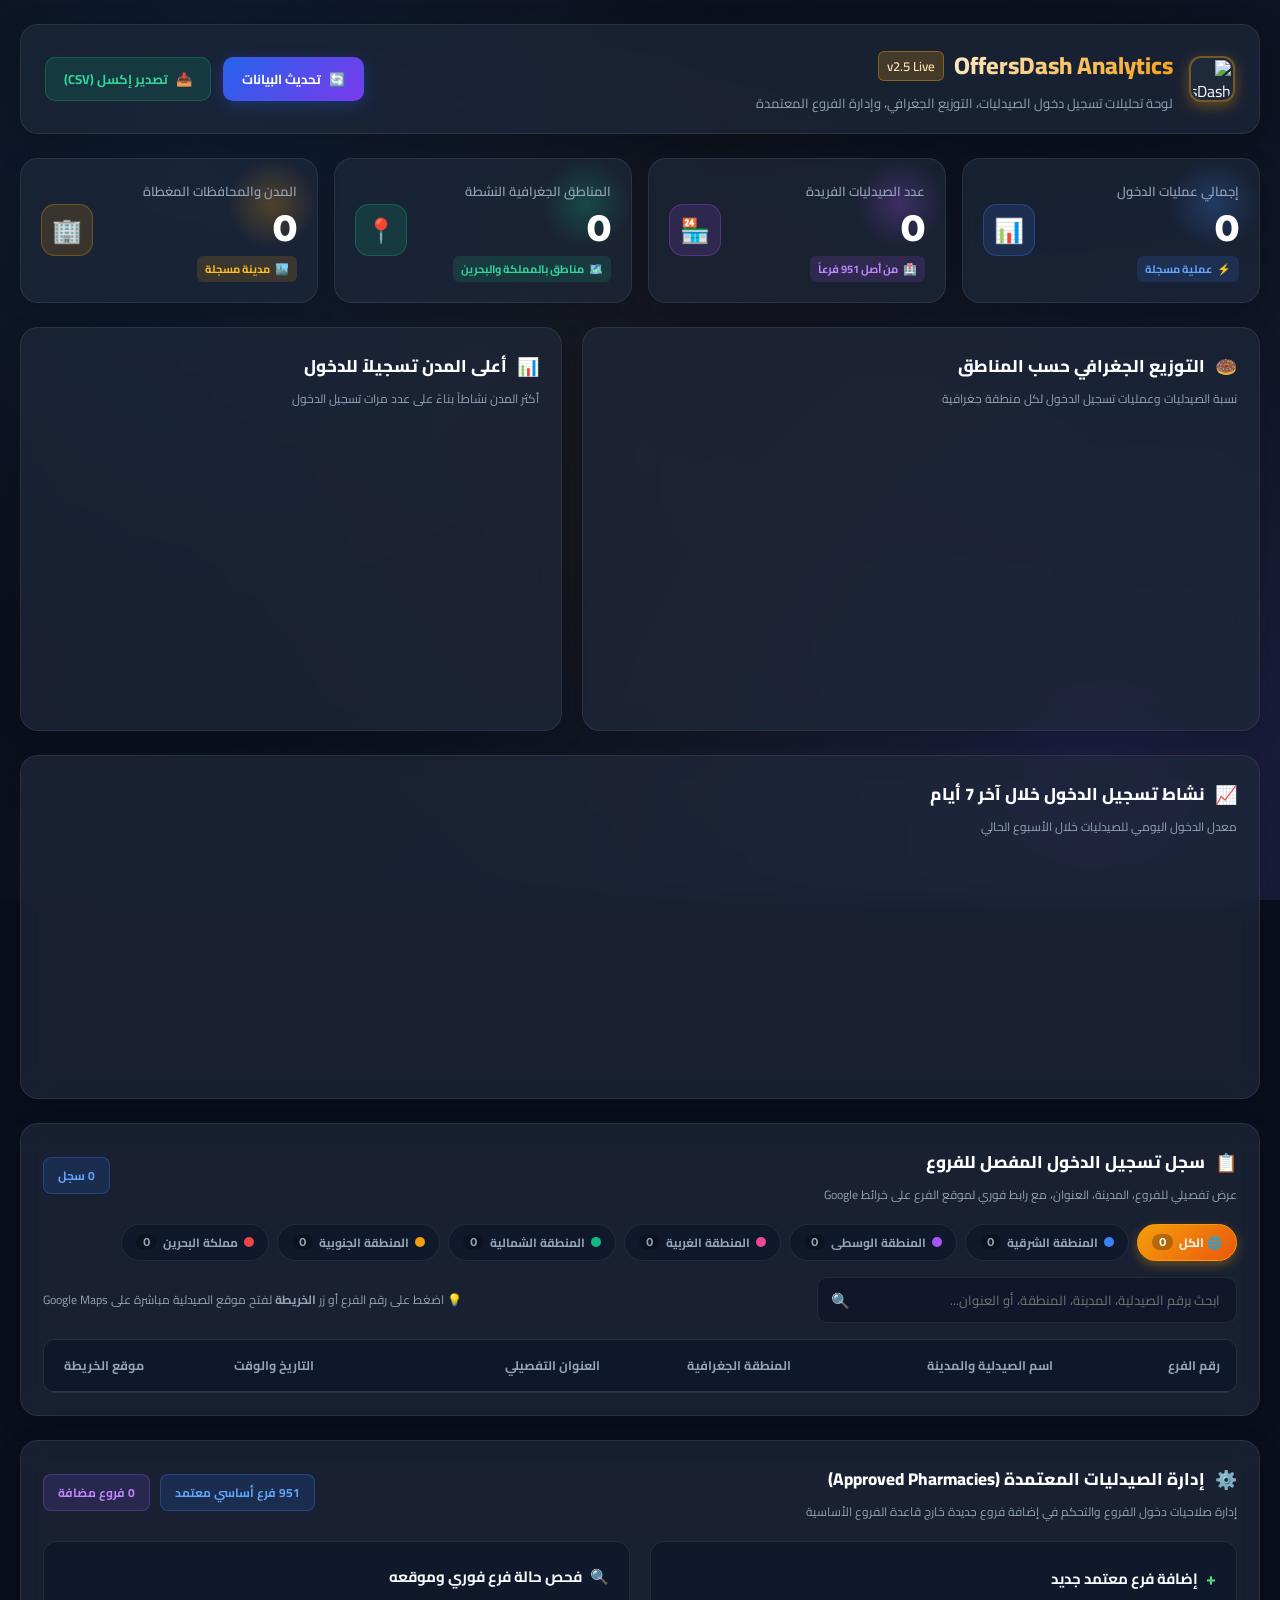
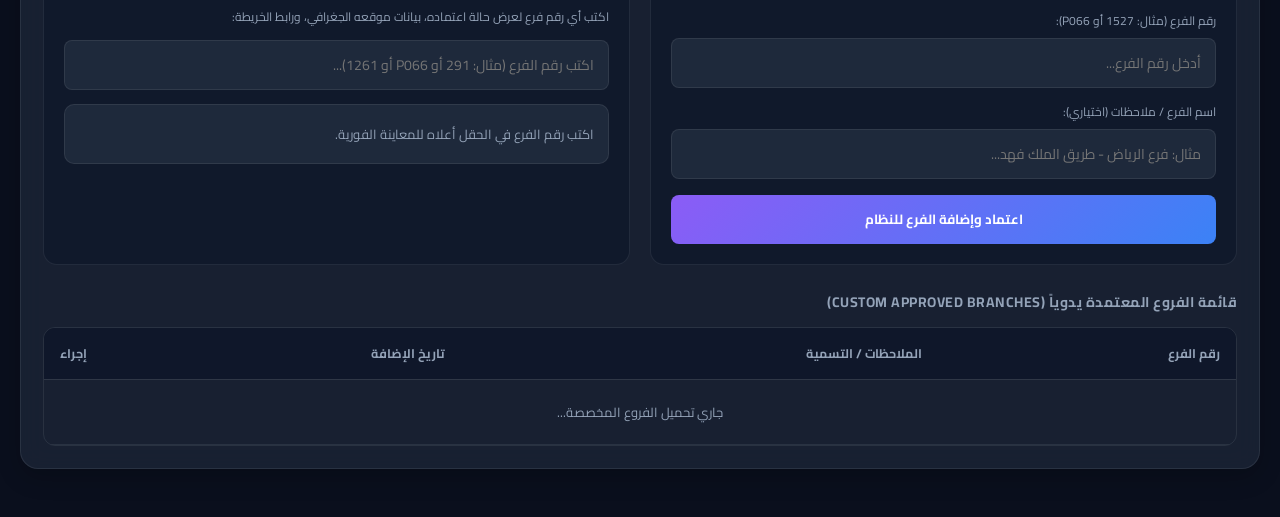
==== commit 7b4d2beb: "Add files via upload" ====
--- a/Offers Dash.html
+++ b/Offers Dash.html
@@ -1,872 +1,2056 @@
-<!DOCTYPE html>
-<html lang="en" dir="ltr">
-<head>
-    <meta charset="UTF-8">
-    <meta name="viewport" content="width=device-width, initial-scale=1.0, maximum-scale=1.0, user-scalable=no">
-    <!-- PWA Setup -->
-    <link rel="manifest" href="manifest.json">
-    <meta name="theme-color" content="#0f172a">
-    <link rel="apple-touch-icon" href="https://github.com/meralmohamed121022-cyber/OFFERSTRANS/blob/main/icon.png?raw=true">
-    <link rel="icon" type="image/png" href="https://github.com/meralmohamed121022-cyber/OFFERSTRANS/blob/main/icon.png?raw=true">
-    
-    <title>OffersDash - Professional Login Dashboard</title>
-    <!-- Google Fonts (Inter) for English -->
-    <link href="https://fonts.googleapis.com/css2?family=Inter:wght@300;400;600;700&display=swap" rel="stylesheet">
-    <!-- ApexCharts for Charts -->
-    <script src="https://cdn.jsdelivr.net/npm/apexcharts"></script>
-    <style>
-        :root {
-            --bg-body: #0f172a;
-            --bg-surface: #1e293b;
-            --bg-surface-hover: #334155;
-            --text-primary: #f8fafc;
-            --text-secondary: #94a3b8;
-            --primary-color: #3b82f6;
-            --accent-1: #8b5cf6;
-            --accent-2: #ec4899;
-            --border-color: #334155;
-        }
-
-        body {
-            margin: 0;
-            padding: 20px;
-            font-family: 'Inter', sans-serif;
-            color: var(--text-primary);
-            background-color: transparent;
-        }
-
-        .animated-bg {
-            position: fixed;
-            top: 0;
-            left: 0;
-            width: 100%;
-            height: 100%;
-            z-index: -1;
-            background: linear-gradient(135deg, #0f172a 0%, #1e293b 50%, #0f172a 100%);
-            overflow: hidden;
-        }
-
-        .animated-bg::before {
-            content: '';
-            position: absolute;
-            top: -50%;
-            left: -50%;
-            width: 200%;
-            height: 200%;
-            background: radial-gradient(circle, rgba(245, 158, 11, 0.15) 1px, transparent 1px);
-            background-size: 50px 50px;
-            animation: moveGrid 20s linear infinite;
-        }
-
-        @keyframes moveGrid {
-            0% { transform: translate(0, 0); }
-            100% { transform: translate(50px, 50px); }
-        }
-
-        .dashboard-container {
-            max-width: 1200px;
-            margin: 0 auto;
-        }
-
-        .dashboard-header {
-            display: flex;
-            justify-content: space-between;
-            align-items: center;
-            margin-bottom: 30px;
-            padding-bottom: 20px;
-            border-bottom: 1px solid var(--border-color);
-        }
-        
-        .header-title-container {
-            display: flex;
-            align-items: center;
-            gap: 15px;
-        }
-        
-        .header-logo {
-            width: 40px;
-            height: 40px;
-            border-radius: 8px;
-            box-shadow: 0 4px 10px rgba(139, 92, 246, 0.4);
-        }
-
-        .dashboard-header h1 {
-            margin: 0;
-            font-size: 26px;
-            background: linear-gradient(to right, var(--primary-color), var(--accent-1), var(--accent-2));
-            -webkit-background-clip: text;
-            -webkit-text-fill-color: transparent;
-        }
-
-        .refresh-btn {
-            background: linear-gradient(135deg, var(--primary-color), var(--accent-1));
-            color: white;
-            border: none;
-            padding: 10px 24px;
-            border-radius: 8px;
-            font-size: 15px;
-            font-weight: 600;
-            cursor: pointer;
-            font-family: inherit;
-            transition: all 0.3s ease;
-        }
-
-        .refresh-btn:hover {
-            opacity: 0.9;
-            box-shadow: 0 4px 15px rgba(139, 92, 246, 0.4);
-            transform: translateY(-2px);
-        }
-
-        .grid-container {
-            display: grid;
-            grid-template-columns: 1fr 2fr;
-            gap: 24px;
-            margin-bottom: 24px;
-        }
-
-        @media (max-width: 900px) {
-            body {
-                padding: 5px;
-            }
-            .dashboard-container {
-                max-width: 100%;
-            }
-            .grid-container {
-                grid-template-columns: 1fr;
-                gap: 12px;
-                margin-bottom: 12px;
-            }
-            .dashboard-header {
-                flex-direction: row;
-                flex-wrap: wrap;
-                gap: 8px;
-                align-items: center;
-                justify-content: space-between;
-                margin-bottom: 15px;
-                padding-bottom: 10px;
-            }
-            .header-title-container {
-                gap: 8px;
-            }
-            .dashboard-header h1 {
-                font-size: 16px;
-            }
-            .header-logo {
-                width: 24px;
-                height: 24px;
-            }
-            .refresh-btn {
-                padding: 6px 12px;
-                font-size: 11px;
-                width: 100%;
-            }
-            .stats-circle-wrapper {
-                height: 150px;
-            }
-            .stats-circle {
-                width: 120px;
-                height: 120px;
-                padding: 4px;
-            }
-            .total-number {
-                font-size: 1.5rem;
-            }
-            .card {
-                padding: 10px;
-                border-radius: 10px;
-            }
-            .card-title {
-                font-size: 13px;
-                margin-bottom: 12px;
-            }
-            #searchInput {
-                width: 100%;
-                padding: 6px 10px;
-                font-size: 12px;
-            }
-            .table-container {
-                max-height: 350px;
-            }
-            th, td {
-                padding: 6px 4px;
-                font-size: 10px;
-            }
-            table {
-                width: 100%;
-                table-layout: fixed;
-            }
-            th:nth-child(1), td:nth-child(1) {
-                width: 35%;
-                white-space: nowrap;
-                overflow: hidden;
-                text-overflow: ellipsis;
-            }
-            th:nth-child(2), td:nth-child(2) {
-                width: 25%;
-            }
-            th:nth-child(3), td:nth-child(3) {
-                width: 20%;
-            }
-            th:nth-child(4), td:nth-child(4) {
-                width: 20%;
-            }
-            .badge {
-                padding: 3px 6px;
-                font-size: 10px;
-            }
-        }
-
-        .card {
-            background-color: var(--bg-surface);
-            border-radius: 16px;
-            padding: 24px;
-            box-shadow: 0 10px 15px -3px rgba(0, 0, 0, 0.1);
-            border: 1px solid var(--border-color);
-        }
-
-        .card-title {
-            font-size: 18px;
-            font-weight: 600;
-            color: var(--text-secondary);
-            margin-top: 0;
-            margin-bottom: 24px;
-        }
-
-        /* Stats Circle */
-        .stats-circle-wrapper {
-            display: flex;
-            justify-content: center;
-            align-items: center;
-            height: 250px;
-        }
-
-        .stats-circle {
-            position: relative;
-            width: 220px;
-            height: 220px;
-            border-radius: 50%;
-            background: conic-gradient(var(--primary-color), var(--accent-1), var(--accent-2), var(--primary-color));
-            display: flex;
-            justify-content: center;
-            align-items: center;
-            padding: 8px;
-            box-shadow: 0 0 25px rgba(139, 92, 246, 0.25);
-        }
-
-        .stats-circle-inner {
-            width: 100%;
-            height: 100%;
-            background-color: var(--bg-surface);
-            border-radius: 50%;
-            display: flex;
-            flex-direction: column;
-            justify-content: center;
-            align-items: center;
-            z-index: 2;
-        }
-
-        .total-number {
-            font-size: 3.5rem;
-            font-weight: 700;
-            margin: 0;
-            line-height: 1;
-            text-shadow: 0 0 15px rgba(59, 130, 246, 0.4);
-        }
-
-        /* Table */
-        .table-container {
-            overflow-x: auto;
-            max-height: 500px;
-            overflow-y: auto;
-        }
-
-        table {
-            width: 100%;
-            border-collapse: collapse;
-            text-align: left;
-            table-layout: fixed;
-        }
-
-        th:nth-child(1), td:nth-child(1) {
-            width: 40%;
-            white-space: nowrap;
-            overflow: hidden;
-            text-overflow: ellipsis;
-        }
-        th:nth-child(2), td:nth-child(2) { width: 20%; }
-        th:nth-child(3), td:nth-child(3) { width: 20%; }
-        th:nth-child(4), td:nth-child(4) { width: 20%; }
-
-        th, td {
-            padding: 16px;
-            border-bottom: 1px solid var(--border-color);
-        }
-
-        th {
-            background-color: rgba(15, 23, 42, 0.9);
-            color: var(--text-secondary);
-            font-weight: 600;
-            position: sticky;
-            top: 0;
-            z-index: 10;
-        }
-
-        tr {
-            transition: background-color 0.2s;
-        }
-
-        tr:hover td {
-            background-color: var(--bg-surface-hover);
-        }
-
-        .badge {
-            background-color: rgba(16, 185, 129, 0.2);
-            color: #34d399;
-            padding: 6px 12px;
-            border-radius: 20px;
-            font-size: 13px;
-            font-weight: 700;
-        }
-
-        .loading-overlay {
-            position: fixed;
-            top: 0; left: 0; right: 0; bottom: 0;
-            background: rgba(15, 23, 42, 0.9);
-            display: flex;
-            justify-content: center;
-            align-items: center;
-            z-index: 9999;
-            color: white;
-            font-size: 24px;
-            font-weight: bold;
-            display: none;
-            backdrop-filter: blur(5px);
-        }
-        
-        /* Scrollbar styles */
-        ::-webkit-scrollbar {
-            width: 8px;
-            height: 8px;
-        }
-        ::-webkit-scrollbar-track {
-            background: var(--bg-body); 
-        }
-        ::-webkit-scrollbar-thumb {
-            background: var(--border-color); 
-            border-radius: 4px;
-        }
-        ::-webkit-scrollbar-thumb:hover {
-            background: var(--text-secondary); 
-        }
-    </style>
-</head>
-<body>
-    <div class="animated-bg"></div>
-
-    <div class="loading-overlay" id="loading">Loading data from server...</div>
-
-    <div class="dashboard-container">
-        <div class="dashboard-header">
-            <div class="header-title-container">
-                <img src="https://github.com/meralmohamed121022-cyber/OFFERSTRANS/blob/main/icon.png?raw=true" alt="OffersDash Logo" class="header-logo">
-                <h1>OffersDash</h1>
-            </div>
-            <button class="refresh-btn" onclick="fetchData()">Refresh Data</button>
-        </div>
-
-        <div class="grid-container">
-            <!-- Total Count -->
-            <div class="card">
-                <h2 class="card-title">Total Logins</h2>
-                <div class="stats-circle-wrapper">
-                    <div class="stats-circle">
-                        <div class="stats-circle-inner">
-                            <div class="total-number" id="total-count">0</div>
-                            <div style="color: var(--text-secondary); margin-top: 10px; font-size: 16px;">Users Logged In</div>
-                        </div>
-                    </div>
-                </div>
-            </div>
-
-            <!-- Chart -->
-            <div class="card">
-                <h2 class="card-title">Login Trend (Last 7 Days)</h2>
-                <div id="loginChart"></div>
-            </div>
-        </div>
-
-        <!-- Manage Custom Approved Branches -->
-        <div class="card" style="margin-bottom: 24px;">
-            <div style="display: flex; justify-content: space-between; align-items: center; margin-bottom: 20px; flex-wrap: wrap; gap: 15px;">
-                <div>
-                    <h2 class="card-title" style="margin-bottom: 4px;">
-                        <span style="color: var(--accent-1); margin-right: 8px;">★</span>
-                        Approved Pharmacies Management (إدارة الصيدليات المعتمدة)
-                    </h2>
-                    <p style="color: var(--text-secondary); font-size: 13px; margin: 0;">
-                        Manage allowed pharmacy numbers & add new branches to the system
-                    </p>
-                </div>
-                <div style="display: flex; gap: 10px; align-items: center;">
-                    <span id="coreCountBadge" style="background: rgba(59, 130, 246, 0.15); color: #60a5fa; border: 1px solid rgba(59, 130, 246, 0.3); padding: 6px 14px; border-radius: 8px; font-size: 12px; font-weight: 600;">
-                        951 Default Branches
-                    </span>
-                    <span id="customCountBadge" style="background: rgba(139, 92, 246, 0.15); color: #c084fc; border: 1px solid rgba(139, 92, 246, 0.3); padding: 6px 14px; border-radius: 8px; font-size: 12px; font-weight: 600;">
-                        0 Custom Added
-                    </span>
-                </div>
-            </div>
-
-            <div style="display: grid; grid-template-columns: repeat(auto-fit, minmax(320px, 1fr)); gap: 20px; margin-bottom: 24px;">
-                <!-- Add Form -->
-                <div style="background: var(--bg-body); padding: 18px; border-radius: 12px; border: 1px solid var(--border-color);">
-                    <h3 style="font-size: 15px; margin-top: 0; margin-bottom: 14px; color: var(--text-primary); display: flex; align-items: center; gap: 8px;">
-                        <span style="color: #4ade80;">+</span> Add New Approved Branch / إضافة فرع معتمد
-                    </h3>
-                    <div style="display: flex; flex-direction: column; gap: 10px;">
-                        <div>
-                            <label style="font-size: 12px; color: var(--text-secondary); display: block; margin-bottom: 5px;">Branch Number (e.g. 1527 or P066):</label>
-                            <input type="text" id="newBranchInput" placeholder="Enter branch number..." style="width: 100%; box-sizing: border-box; padding: 10px 14px; border-radius: 8px; border: 1px solid var(--border-color); background: var(--bg-surface); color: var(--text-primary); outline: none; font-size: 14px;">
-                        </div>
-                        <div>
-                            <label style="font-size: 12px; color: var(--text-secondary); display: block; margin-bottom: 5px;">Branch Name / Notes (Optional):</label>
-                            <input type="text" id="newBranchNotes" placeholder="e.g. فرع الرياض - طريق الملك فهد..." style="width: 100%; box-sizing: border-box; padding: 10px 14px; border-radius: 8px; border: 1px solid var(--border-color); background: var(--bg-surface); color: var(--text-primary); outline: none; font-size: 14px;">
-                        </div>
-                        <button onclick="handleAddNewBranch()" style="margin-top: 5px; padding: 11px 18px; border-radius: 8px; border: none; background: linear-gradient(135deg, var(--accent-1), var(--primary-color)); color: white; font-weight: 600; cursor: pointer; transition: 0.2s;" onmouseover="this.style.opacity='0.9'" onmouseout="this.style.opacity='1'">
-                            Verify & Approve Branch (اعتماد وإضافة)
-                        </button>
-                        <div id="addBranchAlert" style="display: none; padding: 10px 14px; border-radius: 8px; font-size: 13px; line-height: 1.5;"></div>
-                    </div>
-                </div>
-
-                <!-- Live Quick Checker -->
-                <div style="background: var(--bg-body); padding: 18px; border-radius: 12px; border: 1px solid var(--border-color);">
-                    <h3 style="font-size: 15px; margin-top: 0; margin-bottom: 14px; color: var(--text-primary); display: flex; align-items: center; gap: 8px;">
-                        <span>🔍</span> Quick Branch Status Checker / فحص حالة فرع
-                    </h3>
-                    <p style="font-size: 12px; color: var(--text-secondary); margin-bottom: 12px;">
-                        Enter any branch number to test if it is permitted to log in:
-                    </p>
-                    <input type="text" id="checkBranchInput" oninput="checkBranchLive()" placeholder="Type branch number (e.g. 66, P066, 1527)..." style="width: 100%; box-sizing: border-box; padding: 10px 14px; border-radius: 8px; border: 1px solid var(--border-color); background: var(--bg-surface); color: var(--text-primary); outline: none; font-size: 14px;">
-                    <div id="checkBranchResult" style="margin-top: 14px; font-size: 13px; min-height: 40px; display: flex; align-items: center; padding: 10px 12px; border-radius: 8px; background: var(--bg-surface); border: 1px solid var(--border-color);">
-                        <span style="color: var(--text-secondary);">Enter a number above to inspect status.</span>
-                    </div>
-                </div>
-            </div>
-
-            <!-- Custom Branches Table -->
-            <div>
-                <h3 style="font-size: 14px; color: var(--text-secondary); margin-bottom: 12px; text-transform: uppercase; letter-spacing: 0.5px;">
-                    Custom Approved Branches / الفروع المضافة يدوياً
-                </h3>
-                <div class="table-container">
-                    <table style="width: 100%;">
-                        <thead>
-                            <tr>
-                                <th>Branch Number</th>
-                                <th>Notes / Label</th>
-                                <th>Date Added</th>
-                                <th style="text-align: right;">Action</th>
-                            </tr>
-                        </thead>
-                        <tbody id="custom-branches-body">
-                            <tr><td colspan="4" style="text-align: center; color: var(--text-secondary); padding: 20px;">Loading custom branches...</td></tr>
-                        </tbody>
-                    </table>
-                </div>
-            </div>
-        </div>
-
-        <!-- Data Table -->
-        <div class="card">
-            <div style="display: flex; justify-content: space-between; align-items: center; margin-bottom: 24px; flex-wrap: wrap; gap: 15px;">
-                <h2 class="card-title" style="margin-bottom: 0;">Recent Login Records</h2>
-                <input type="text" id="searchInput" placeholder="Search Pharmacy Number..." style="padding: 10px 16px; border-radius: 8px; border: 1px solid var(--border-color); background: var(--bg-body); color: var(--text-primary); outline: none; width: 250px; font-family: 'Inter', sans-serif; font-size: 14px;">
-            </div>
-            <div class="table-container">
-                <table id="logs-table">
-                    <thead>
-                        <tr>
-                            <th>Pharmacy Number</th>
-                            <th>Date</th>
-                            <th>Time</th>
-                            <th>Status</th>
-                        </tr>
-                    </thead>
-                    <tbody id="table-body">
-                        <!-- Data will be injected here -->
-                    </tbody>
-                </table>
-            </div>
-        </div>
-    </div>
-
-    <script>
-        const SUPABASE_URL = 'https://uzydzvfcrlqmtondugte.supabase.co';
-        const SUPABASE_KEY = 'eyJhbGciOiJIUzI1NiIsInR5cCI6IkpXVCJ9.eyJpc3MiOiJzdXBhYmFzZSIsInJlZiI6InV6eWR6dmZjcmxxbXRvbmR1Z3RlIiwicm9sZSI6ImFub24iLCJpYXQiOjE3NzY3OTA1MzMsImV4cCI6MjA5MjM2NjUzM30.z7-eKWrYjW9cbzTcoyyKprgXbcqCHk_kF6ETHokudzo';
-
-        const CORE_ALLOWED_PHARMACIES = new Set(["1", "2", "4", "5", "6", "7", "10", "12", "14", "16", "17", "19", "20", "21", "22", "24", "25", "26", "27", "28", "29", "31", "33", "34", "35", "36", "37", "38", "39", "42", "43", "44", "45", "46", "47", "48", "49", "54", "57", "58", "59", "60", "61", "62", "65", "66", "67", "69", "70", "72", "73", "74", "75", "77", "78", "80", "81", "82", "84", "85", "88", "90", "91", "92", "93", "94", "96", "97", "98", "99", "100", "101", "102", "103", "104", "105", "107", "110", "111", "112", "113", "114", "115", "116", "117", "118", "119", "120", "122", "123", "124", "127", "128", "129", "130", "131", "132", "133", "134", "135", "136", "137", "138", "139", "141", "145", "146", "147", "148", "149", "150", "156", "157", "158", "161", "163", "164", "166", "167", "169", "170", "171", "173", "175", "177", "181", "182", "183", "186", "187", "188", "190", "191", "193", "195", "196", "198", "199", "201", "202", "203", "204", "205", "206", "208", "209", "210", "212", "213", "214", "215", "216", "217", "218", "219", "220", "221", "224", "225", "226", "227", "228", "229", "230", "231", "232", "234", "235", "236", "237", "238", "239", "240", "241", "242", "244", "245", "247", "248", "249", "250", "251", "252", "253", "254", "255", "256", "257", "258", "260", "261", "265", "266", "267", "269", "270", "271", "272", "273", "274", "276", "283", "286", "288", "289", "290", "291", "292", "293", "295", "296", "298", "299", "300", "301", "302", "304", "307", "308", "309", "310", "311", "312", "313", "314", "315", "316", "317", "318", "319", "320", "321", "323", "324", "325", "326", "327", "328", "329", "332", "333", "334", "335", "337", "338", "339", "340", "341", "342", "343", "345", "346", "347", "348", "352", "354", "355", "356", "357", "360", "363", "364", "365", "366", "367", "368", "370", "371", "374", "375", "377", "383", "384", "385", "386", "387", "388", "390", "392", "393", "394", "396", "397", "399", "400", "402", "403", "404", "406", "407", "408", "409", "411", "413", "414", "415", "416", "419", "421", "422", "423", "424", "426", "427", "428", "429", "430", "432", "433", "434", "435", "436", "437", "440", "442", "443", "444", "445", "446", "448", "450", "453", "456", "458", "459", "460", "461", "462", "463", "464", "465", "467", "468", "469", "470", "471", "472", "474", "475", "476", "477", "478", "479", "481", "482", "483", "484", "489", "490", "491", "493", "494", "495", "498", "499", "500", "501", "502", "503", "504", "505", "506", "507", "508", "509", "510", "511", "512", "513", "515", "516", "517", "518", "519", "520", "521", "522", "523", "524", "525", "526", "527", "529", "531", "532", "534", "535", "538", "539", "541", "542", "543", "544", "545", "546", "547", "548", "549", "555", "556", "557", "558", "559", "562", "563", "564", "565", "567", "570", "572", "573", "576", "577", "578", "581", "582", "585", "587", "591", "594", "595", "597", "599", "601", "603", "604", "606", "608", "609", "610", "613", "614", "615", "616", "618", "619", "620", "622", "623", "624", "625", "626", "628", "629", "630", "631", "632", "634", "635", "636", "637", "638", "640", "641", "642", "644", "645", "646", "647", "649", "652", "653", "654", "655", "656", "657", "658", "659", "660", "661", "662", "663", "664", "665", "667", "669", "674", "675", "676", "677", "678", "679", "680", "681", "682", "683", "685", "686", "687", "689", "690", "692", "693", "694", "695", "697", "698", "699", "701", "702", "703", "704", "706", "707", "708", "712", "716", "720", "721", "724", "726", "728", "731", "733", "734", "738", "739", "740", "741", "743", "746", "748", "749", "750", "751", "752", "753", "754", "759", "760", "761", "762", "763", "765", "766", "767", "769", "770", "771", "772", "777", "778", "779", "780", "781", "788", "789", "794", "795", "797", "798", "799", "801", "804", "806", "808", "809", "812", "814", "815", "820", "825", "826", "828", "829", "830", "832", "836", "838", "842", "843", "844", "845", "853", "856", "858", "860", "862", "865", "866", "870", "871", "874", "875", "876", "879", "883", "891", "892", "896", "897", "898", "899", "902", "904", "905", "906", "908", "909", "910", "911", "912", "913", "914", "915", "916", "921", "923", "924", "926", "927", "928", "933", "939", "940", "941", "942", "945", "946", "948", "951", "954", "955", "956", "957", "959", "960", "962", "964", "967", "970", "973", "977", "978", "979", "980", "981", "982", "983", "984", "985", "987", "989", "990", "992", "993", "995", "996", "997", "998", "999", "1000", "1001", "1002", "1003", "1004", "1006", "1009", "1013", "1014", "1015", "1016", "1017", "1020", "1021", "1022", "1023", "1024", "1025", "1026", "1027", "1028", "1031", "1032", "1033", "1034", "1036", "1037", "1038", "1039", "1042", "1043", "1044", "1046", "1047", "1048", "1049", "1050", "1051", "1053", "1054", "1055", "1056", "1057", "1058", "1059", "1060", "1062", "1063", "1064", "1065", "1066", "1068", "1069", "1070", "1072", "1073", "1074", "1075", "1076", "1077", "1078", "1079", "1080", "1081", "1082", "1083", "1084", "1085", "1086", "1087", "1088", "1089", "1090", "1091", "1092", "1093", "1094", "1095", "1096", "1098", "1099", "1100", "1101", "1102", "1103", "1108", "1109", "1110", "1111", "1112", "1113", "1114", "1115", "1116", "1117", "1119", "1120", "1121", "1122", "1123", "1124", "1125", "1126", "1131", "1133", "1135", "1136", "1138", "1139", "1140", "1141", "1142", "1143", "1144", "1145", "1146", "1148", "1149", "1150", "1151", "1152", "1153", "1155", "1156", "1157", "1158", "1159", "1161", "1163", "1164", "1168", "1169", "1170", "1171", "1172", "1173", "1174", "1175", "1176", "1177", "1178", "1179", "1181", "1182", "1183", "1184", "1185", "1187", "1188", "1189", "1190", "1198", "1199", "1200", "1201", "1202", "1203", "1204", "1205", "1206", "1207", "1208", "1210", "1211", "1212", "1213", "1214", "1215", "1216", "1217", "1220", "1221", "1222", "1223", "1224", "1225", "1226", "1227", "1228", "1229", "1230", "1231", "1232", "1233", "1234", "1235", "1236", "1237", "1238", "1240", "1241", "1242", "1243", "1244", "1245", "1246", "1247", "1248", "1249", "1250", "1251", "1255", "1256", "1257", "1258", "1259", "1261", "1262", "1263", "1264", "1265", "1266", "1267", "1268", "1269", "1271", "1272", "1273", "1274", "1275", "1276", "1277", "1278", "1279", "1281", "1284", "1285", "1286", "1287", "1289", "1290", "1291", "1292", "1293", "1294", "1295", "1296", "1297", "1298", "1299", "1300", "1301", "1302", "1303", "1304", "1305", "1306", "1307", "1308", "1309", "1310", "1311", "1312", "1313", "1314", "1315", "1316", "1317", "1318", "1319", "1320", "1321", "1322", "1324", "1325", "1326", "1327", "1328", "1329", "1331", "1332", "1333", "1335", "1336", "1339", "1344", "1345", "1400", "1401", "1402", "1403", "1404", "1405", "1406", "1407", "1409", "1410", "1413", "1416", "1417", "1418", "1419", "1501", "1504", "1505", "1518", "1520", "1526", "1", "2"]);
-        let customAllowedPharmacies = [];
-
-        let chart;
-        let allLogsData = [];
-
-        function normalizePharmacyNumber(input) {
-            if (!input) return '';
-            let val = input.toString().trim();
-            val = val.replace(/[٠-٩]/g, d => '٠١٢٣٤٥٦٧٨٩'.indexOf(d));
-            val = val.replace(/^[pP]/, '');
-            val = val.replace(/^0+/, '');
-            return val;
-        }
-
-        async function fetchCustomPharmacies() {
-            try {
-                const response = await fetch(`${SUPABASE_URL}/rest/v1/custom_pharmacies?select=*&order=added_at.desc`, {
-                    headers: {
-                        'apikey': SUPABASE_KEY,
-                        'Authorization': `Bearer ${SUPABASE_KEY}`
-                    }
-                });
-                if (response.ok) {
-                    customAllowedPharmacies = await response.json();
-                    renderCustomPharmaciesTable();
-                } else {
-                    document.getElementById('custom-branches-body').innerHTML = `
-                        <tr><td colspan="4" style="text-align: center; color: #f59e0b; padding: 20px;">
-                            ⚠️ جدول <code>custom_pharmacies</code> غير موجود بعد في سوبابيز. يرجى تشغيل أمر الإنشاء في SQL Editor.
-                        </td></tr>`;
-                }
-            } catch (err) {
-                console.error('Error fetching custom pharmacies:', err);
-            }
-        }
-
-        function renderCustomPharmaciesTable() {
-            const tbody = document.getElementById('custom-branches-body');
-            const badge = document.getElementById('customCountBadge');
-            badge.innerText = `${customAllowedPharmacies.length} Custom Added`;
-            tbody.innerHTML = '';
-
-            if (customAllowedPharmacies.length === 0) {
-                tbody.innerHTML = `<tr><td colspan="4" style="text-align: center; color: var(--text-secondary); padding: 20px;">لا توجد فروع مضافة يدوياً حتى الآن. كافة الفروع الأساسية الـ 951 مفعلة.</td></tr>`;
-                return;
-            }
-
-            customAllowedPharmacies.forEach(item => {
-                const tr = document.createElement('tr');
-                tr.innerHTML = `
-                    <td style="font-weight: 600; color: #c084fc; font-family: monospace; font-size: 15px;">#${item.pharmacy_number}</td>
-                    <td style="color: var(--text-secondary);">${item.notes || '—'}</td>
-                    <td style="color: var(--text-secondary); font-size: 13px;">${item.added_at ? formatDate(item.added_at) : '—'}</td>
-                    <td style="text-align: right;">
-                        <button onclick="deleteCustomBranch('${item.id}', '${item.pharmacy_number}')" style="background: rgba(239, 68, 68, 0.15); border: 1px solid rgba(239, 68, 68, 0.3); color: #ef4444; padding: 6px 12px; border-radius: 6px; cursor: pointer; font-size: 12px; font-weight: 600;">
-                            Delete / حذف
-                        </button>
-                    </td>
-                `;
-                tbody.appendChild(tr);
-            });
-        }
-
-        async function handleAddNewBranch() {
-            const rawVal = document.getElementById('newBranchInput').value.trim();
-            const notes = document.getElementById('newBranchNotes').value.trim();
-            const alertBox = document.getElementById('addBranchAlert');
-            alertBox.style.display = 'none';
-
-            if (!rawVal) {
-                alertBox.style.display = 'block';
-                alertBox.style.background = 'rgba(239, 68, 68, 0.15)';
-                alertBox.style.border = '1px solid #ef4444';
-                alertBox.style.color = '#ef4444';
-                alertBox.innerText = 'يرجى إدخال رقم الفرع أولاً!';
-                return;
-            }
-
-            const cleanVal = normalizePharmacyNumber(rawVal);
-
-            // 1. Check if already in 951 core list
-            if (CORE_ALLOWED_PHARMACIES.has(cleanVal)) {
-                alertBox.style.display = 'block';
-                alertBox.style.background = 'rgba(59, 130, 246, 0.15)';
-                alertBox.style.border = '1px solid #3b82f6';
-                alertBox.style.color = '#60a5fa';
-                alertBox.innerHTML = `ℹ️ الفرع <strong>#${cleanVal}</strong> موجود بالفعل ضمن الفروع الأساسية المعتمدة (951 فرعاً). لا داعي لإضافته.`;
-                return;
-            }
-
-            // 2. Check if already added in custom_pharmacies
-            const alreadyInCustom = customAllowedPharmacies.some(b => b.pharmacy_number === cleanVal);
-            if (alreadyInCustom) {
-                alertBox.style.display = 'block';
-                alertBox.style.background = 'rgba(245, 158, 11, 0.15)';
-                alertBox.style.border = '1px solid #f59e0b';
-                alertBox.style.color = '#fbbf24';
-                alertBox.innerHTML = `⚠️ الفرع <strong>#${cleanVal}</strong> مضاف مسبقاً في قائمة الفروع المخصصة!`;
-                return;
-            }
-
-            // 3. Not in default data: confirm with admin
-            const confirmed = confirm(`تنبيه: رقم الفرع (#${cleanVal}) غير موجود في قاعدة بيانات الفروع الأساسية.\n\nهل أنت متأكد من رغبتك في اعتماده وإضافته للنظام ليتمكن من تسجيل الدخول؟`);
-            if (!confirmed) return;
-
-            try {
-                const response = await fetch(`${SUPABASE_URL}/rest/v1/custom_pharmacies`, {
-                    method: 'POST',
-                    headers: {
-                        'apikey': SUPABASE_KEY,
-                        'Authorization': `Bearer ${SUPABASE_KEY}`,
-                        'Content-Type': 'application/json',
-                        'Prefer': 'return=representation'
-                    },
-                    body: JSON.stringify({
-                        pharmacy_number: cleanVal,
-                        notes: notes || null,
-                        added_at: new Date().toISOString()
-                    })
-                });
-
-                if (response.ok) {
-                    alertBox.style.display = 'block';
-                    alertBox.style.background = 'rgba(34, 197, 94, 0.15)';
-                    alertBox.style.border = '1px solid #22c55e';
-                    alertBox.style.color = '#4ade80';
-                    alertBox.innerHTML = `✅ تم اعتماد وإضافة الفرع <strong>#${cleanVal}</strong> بنجاح! يمكنه الآن تسجيل الدخول فوراً.`;
-                    document.getElementById('newBranchInput').value = '';
-                    document.getElementById('newBranchNotes').value = '';
-                    fetchCustomPharmacies();
-                } else {
-                    const err = await response.json();
-                    alertBox.style.display = 'block';
-                    alertBox.style.background = 'rgba(239, 68, 68, 0.15)';
-                    alertBox.style.border = '1px solid #ef4444';
-                    alertBox.style.color = '#ef4444';
-                    alertBox.innerText = `حدث خطأ أثناء الإضافة: ${err.message || 'تأكد من إنشاء جدول custom_pharmacies في سوبابيز'}`;
-                }
-            } catch (err) {
-                alertBox.style.display = 'block';
-                alertBox.style.background = 'rgba(239, 68, 68, 0.15)';
-                alertBox.style.border = '1px solid #ef4444';
-                alertBox.style.color = '#ef4444';
-                alertBox.innerText = `خطأ في الاتصال: ${err.message}`;
-            }
-        }
-
-        async function deleteCustomBranch(id, branchNum) {
-            if (!confirm(`هل أنت متأكد من حذف اعتماد الفرع #${branchNum}؟ لن يتمكن من تسجيل الدخول بعد الحذف.`)) return;
-            try {
-                const response = await fetch(`${SUPABASE_URL}/rest/v1/custom_pharmacies?id=eq.${id}`, {
-                    method: 'DELETE',
-                    headers: {
-                        'apikey': SUPABASE_KEY,
-                        'Authorization': `Bearer ${SUPABASE_KEY}`
-                    }
-                });
-                if (response.ok) {
-                    fetchCustomPharmacies();
-                }
-            } catch (err) {
-                alert('فشل الحذف: ' + err.message);
-            }
-        }
-
-        function checkBranchLive() {
-            const rawVal = document.getElementById('checkBranchInput').value.trim();
-            const res = document.getElementById('checkBranchResult');
-            if (!rawVal) {
-                res.innerHTML = '<span style="color: var(--text-secondary);">Enter a number above to inspect status.</span>';
-                return;
-            }
-            const clean = normalizePharmacyNumber(rawVal);
-            if (CORE_ALLOWED_PHARMACIES.has(clean)) {
-                res.innerHTML = `<span style="color: #4ade80; font-weight: 600;">✅ الفرع #${clean} معتمد ومصرح له بالدخول (ضمن الفروع الأساسية الـ 951)</span>`;
-            } else if (customAllowedPharmacies.some(b => b.pharmacy_number === clean)) {
-                res.innerHTML = `<span style="color: #c084fc; font-weight: 600;">⭐ الفرع #${clean} معتمد ومصرح له بالدخول (مضاف يدوياً عبر لوحة التحكم)</span>`;
-            } else {
-                res.innerHTML = `<span style="color: #f87171; font-weight: 600;">❌ الفرع #${clean} غير مسجل وغير مصرح له بالدخول</span>`;
-            }
-        }
-
-        function fuzzyMatch(pattern, str) {
-            const escapedPattern = pattern.replace(/[.*+?^${}()|[\]\\]/g, '\\$&');
-            const regexPattern = '.*' + escapedPattern.split('').join('.*') + '.*';
-            const re = new RegExp(regexPattern, 'i');
-            return re.test(str);
-        }
-
-        function formatDate(dateString) {
-            const date = new Date(dateString);
-            return date.toLocaleDateString('en-US', { year: 'numeric', month: 'short', day: 'numeric' });
-        }
-
-        function formatTime(dateString) {
-            const date = new Date(dateString);
-            return date.toLocaleTimeString('en-US', { hour: '2-digit', minute: '2-digit', hour12: true });
-        }
-
-        async function fetchData() {
-            document.getElementById('loading').style.display = 'flex';
-            
-            try {
-                const response = await fetch(`${SUPABASE_URL}/rest/v1/login_logs?select=*&order=login_time.desc&limit=1000`, {
-                    method: 'GET',
-                    headers: {
-                        'apikey': SUPABASE_KEY,
-                        'Authorization': `Bearer ${SUPABASE_KEY}`
-                    }
-                });
-
-                if (!response.ok) throw new Error('Failed to fetch data');
-
-                const data = await response.json();
-                allLogsData = data;
-                
-                const totalCountElement = document.getElementById('total-count');
-                animateValue(totalCountElement, parseInt(totalCountElement.innerText) || 0, data.length, 1000);
-
-                updateTable(data);
-                updateChart(data);
-
-            } catch (error) {
-                console.error('Error:', error);
-                alert('Error fetching data. Please check your internet connection.');
-            } finally {
-                document.getElementById('loading').style.display = 'none';
-            }
-        }
-
-        function updateTable(data) {
-            const tbody = document.getElementById('table-body');
-            tbody.innerHTML = '';
-
-            if(data.length === 0) {
-                tbody.innerHTML = '<tr><td colspan="4" style="text-align: center; color: var(--text-secondary);">No data available</td></tr>';
-                return;
-            }
-
-            data.forEach(log => {
-                const tr = document.createElement('tr');
-                tr.innerHTML = `
-                    <td style="font-weight: 700; color: var(--primary-color);">${log.pharmacy_number}</td>
-                    <td>${formatDate(log.login_time)}</td>
-                    <td style="font-family: monospace; font-size: 15px;">${formatTime(log.login_time)}</td>
-                    <td><span class="badge">Success</span></td>
-                `;
-                tbody.appendChild(tr);
-            });
-        }
-
-        function updateChart(data) {
-            const countsByDate = {};
-            
-            for(let i=6; i>=0; i--) {
-                const d = new Date();
-                d.setDate(d.getDate() - i);
-                const dateStr = d.toISOString().split('T')[0];
-                countsByDate[dateStr] = 0;
-            }
-
-            data.forEach(log => {
-                const dateStr = new Date(log.login_time).toISOString().split('T')[0];
-                if(countsByDate[dateStr] !== undefined) {
-                    countsByDate[dateStr]++;
-                }
-            });
-
-            const categories = Object.keys(countsByDate).map(date => {
-                return new Date(date).toLocaleDateString('en-US', { month: 'short', day: 'numeric' });
-            });
-            const seriesData = Object.values(countsByDate);
-
-            const options = {
-                series: [{
-                    name: 'Logins',
-                    data: seriesData
-                }],
-                chart: {
-                    type: 'area',
-                    height: 280,
-                    fontFamily: 'Inter, sans-serif',
-                    toolbar: { show: false },
-                    background: 'transparent'
-                },
-                colors: ['#8b5cf6'],
-                fill: {
-                    type: 'gradient',
-                    gradient: {
-                        shadeIntensity: 1,
-                        opacityFrom: 0.6,
-                        opacityTo: 0.1,
-                        stops: [0, 90, 100]
-                    }
-                },
-                dataLabels: { enabled: false },
-                stroke: {
-                    curve: 'smooth',
-                    width: 3,
-                    colors: ['#8b5cf6']
-                },
-                xaxis: {
-                    categories: categories,
-                    labels: { style: { colors: '#94a3b8', fontSize: '13px' } },
-                    axisBorder: { show: false },
-                    axisTicks: { show: false }
-                },
-                yaxis: {
-                    labels: { 
-                        style: { colors: '#94a3b8' },
-                        formatter: function (val) {
-                            return Math.floor(val);
-                        }
-                    }
-                },
-                grid: {
-                    borderColor: '#334155',
-                    strokeDashArray: 4,
-                },
-                theme: { mode: 'dark' },
-                tooltip: {
-                    theme: 'dark'
-                }
-            };
-
-            if (chart) {
-                chart.destroy();
-            }
-            
-            chart = new ApexCharts(document.querySelector("#loginChart"), options);
-            chart.render();
-        }
-
-        function animateValue(obj, start, end, duration) {
-            let startTimestamp = null;
-            const step = (timestamp) => {
-                if (!startTimestamp) startTimestamp = timestamp;
-                const progress = Math.min((timestamp - startTimestamp) / duration, 1);
-                obj.innerHTML = Math.floor(progress * (end - start) + start);
-                if (progress < 1) {
-                    window.requestAnimationFrame(step);
-                } else {
-                    obj.innerHTML = end;
-                }
-            };
-            window.requestAnimationFrame(step);
-        }
-
-        document.getElementById('searchInput').addEventListener('input', function(e) {
-            const query = e.target.value.trim();
-            if (query === '') {
-                updateTable(allLogsData);
-            } else {
-                const filteredData = allLogsData.filter(log => {
-                    return fuzzyMatch(query, String(log.pharmacy_number));
-                });
-                updateTable(filteredData);
-            }
-        });
-
-        document.addEventListener('DOMContentLoaded', () => { fetchData(); fetchCustomPharmacies(); });
-    </script>
-</body>
-</html>
+<!DOCTYPE html>
+<html lang="ar" dir="rtl">
+<head>
+    <meta charset="UTF-8">
+    <meta name="viewport" content="width=device-width, initial-scale=1.0, maximum-scale=1.0, user-scalable=no">
+    <!-- PWA Setup -->
+    <link rel="manifest" href="manifest.json">
+    <meta name="theme-color" content="#0f172a">
+    <link rel="apple-touch-icon" href="https://github.com/meralmohamed121022-cyber/OFFERSTRANS/blob/main/icon.png?raw=true">
+    <link rel="icon" type="image/png" href="https://github.com/meralmohamed121022-cyber/OFFERSTRANS/blob/main/icon.png?raw=true">
+    
+    <title>OffersDash - تحليلات تسجيل دخول الفروع والمواقع</title>
+    <!-- Google Fonts (Cairo, Tajawal, Inter) -->
+    <link href="https://fonts.googleapis.com/css2?family=Cairo:wght@400;600;700;800;900&family=Tajawal:wght@400;500;700;800&family=Inter:wght@400;600;700&display=swap" rel="stylesheet">
+    <!-- ApexCharts for Charts -->
+    <script src="https://cdn.jsdelivr.net/npm/apexcharts"></script>
+    <!-- Branch Data Database -->
+    <script src="al_dawaa_branches/pharmacies_data.js"></script>
+
+    <style>
+        :root {
+            --bg-body: #0a0f1d;
+            --bg-card: rgba(30, 41, 59, 0.7);
+            --bg-surface: #1e293b;
+            --bg-surface-hover: #334155;
+            --text-primary: #f8fafc;
+            --text-secondary: #94a3b8;
+            --text-muted: #64748b;
+            --primary-color: #3b82f6;
+            --accent-1: #8b5cf6;
+            --accent-2: #ec4899;
+            --accent-green: #10b981;
+            --accent-amber: #f59e0b;
+            --border-color: rgba(255, 255, 255, 0.08);
+            --border-highlight: rgba(245, 158, 11, 0.3);
+            --radius-lg: 18px;
+            --radius-md: 12px;
+            --radius-sm: 8px;
+        }
+
+        * {
+            margin: 0;
+            padding: 0;
+            box-sizing: border-box;
+            font-family: 'Cairo', 'Tajawal', sans-serif;
+        }
+
+        body {
+            background-color: var(--bg-body);
+            color: var(--text-primary);
+            min-height: 100vh;
+            padding: 24px 20px;
+            position: relative;
+            overflow-x: hidden;
+        }
+
+        /* Animated Ambient Background */
+        .animated-bg {
+            position: fixed;
+            top: 0;
+            left: 0;
+            width: 100%;
+            height: 100%;
+            z-index: -1;
+            background: 
+                radial-gradient(circle at 15% 15%, rgba(59, 130, 246, 0.12) 0%, transparent 40%),
+                radial-gradient(circle at 85% 85%, rgba(139, 92, 246, 0.12) 0%, transparent 40%),
+                radial-gradient(circle at 50% 50%, rgba(245, 158, 11, 0.05) 0%, transparent 60%),
+                linear-gradient(135deg, #090d16 0%, #0f172a 100%);
+        }
+
+        .animated-bg::before {
+            content: '';
+            position: absolute;
+            top: 0;
+            left: 0;
+            width: 100%;
+            height: 100%;
+            background: radial-gradient(circle, rgba(255, 255, 255, 0.03) 1px, transparent 1px);
+            background-size: 32px 32px;
+        }
+
+        .dashboard-container {
+            max-width: 1320px;
+            margin: 0 auto;
+        }
+
+        /* Header */
+        .dashboard-header {
+            display: flex;
+            justify-content: space-between;
+            align-items: center;
+            margin-bottom: 24px;
+            padding: 18px 24px;
+            background: var(--bg-card);
+            border: 1px solid var(--border-color);
+            border-radius: var(--radius-lg);
+            backdrop-filter: blur(12px);
+            flex-wrap: wrap;
+            gap: 16px;
+            box-shadow: 0 10px 30px rgba(0, 0, 0, 0.25);
+        }
+
+        .header-title-container {
+            display: flex;
+            align-items: center;
+            gap: 16px;
+        }
+
+        .header-logo {
+            width: 46px;
+            height: 46px;
+            border-radius: 12px;
+            box-shadow: 0 4px 14px rgba(245, 158, 11, 0.35);
+            border: 2px solid rgba(245, 158, 11, 0.4);
+            padding: 2px;
+            background: #1e293b;
+        }
+
+        .header-text h1 {
+            font-size: 24px;
+            font-weight: 800;
+            margin: 0;
+            background: linear-gradient(135deg, #ffffff 30%, #f59e0b 100%);
+            -webkit-background-clip: text;
+            -webkit-text-fill-color: transparent;
+            display: flex;
+            align-items: center;
+            gap: 10px;
+        }
+
+        .header-text p {
+            margin: 3px 0 0 0;
+            font-size: 13px;
+            color: var(--text-secondary);
+        }
+
+        .header-actions {
+            display: flex;
+            align-items: center;
+            gap: 12px;
+            flex-wrap: wrap;
+        }
+
+        .btn-action {
+            display: inline-flex;
+            align-items: center;
+            gap: 8px;
+            padding: 9px 18px;
+            border-radius: 10px;
+            font-size: 13px;
+            font-weight: 700;
+            cursor: pointer;
+            transition: all 0.25s ease;
+            border: 1px solid transparent;
+            text-decoration: none;
+            color: white;
+        }
+
+        .btn-refresh {
+            background: linear-gradient(135deg, #2563eb, #7c3aed);
+            box-shadow: 0 4px 15px rgba(37, 99, 235, 0.3);
+        }
+
+        .btn-refresh:hover {
+            transform: translateY(-2px);
+            box-shadow: 0 6px 20px rgba(37, 99, 235, 0.5);
+            opacity: 0.95;
+        }
+
+        .btn-export {
+            background: rgba(16, 185, 129, 0.15);
+            border-color: rgba(16, 185, 129, 0.3);
+            color: #34d399;
+        }
+
+        .btn-export:hover {
+            background: rgba(16, 185, 129, 0.25);
+            transform: translateY(-2px);
+        }
+
+        /* KPI Stat Cards Grid */
+        .kpi-grid {
+            display: grid;
+            grid-template-columns: repeat(auto-fit, minmax(240px, 1fr));
+            gap: 16px;
+            margin-bottom: 24px;
+        }
+
+        .kpi-card {
+            background: var(--bg-card);
+            border: 1px solid var(--border-color);
+            border-radius: var(--radius-lg);
+            padding: 20px;
+            backdrop-filter: blur(12px);
+            position: relative;
+            overflow: hidden;
+            display: flex;
+            align-items: center;
+            justify-content: space-between;
+            box-shadow: 0 8px 24px rgba(0, 0, 0, 0.2);
+            transition: transform 0.25s, border-color 0.25s;
+        }
+
+        .kpi-card:hover {
+            transform: translateY(-3px);
+            border-color: rgba(245, 158, 11, 0.35);
+        }
+
+        .kpi-card::before {
+            content: '';
+            position: absolute;
+            top: 0;
+            right: 0;
+            width: 90px;
+            height: 90px;
+            background: radial-gradient(circle, var(--card-glow, rgba(59, 130, 246, 0.2)) 0%, transparent 70%);
+            border-radius: 50%;
+            pointer-events: none;
+        }
+
+        .kpi-info {
+            z-index: 1;
+        }
+
+        .kpi-label {
+            font-size: 13px;
+            color: var(--text-secondary);
+            font-weight: 600;
+            margin-bottom: 6px;
+        }
+
+        .kpi-value {
+            font-size: 2.2rem;
+            font-weight: 900;
+            color: #ffffff;
+            line-height: 1.1;
+            font-family: 'Inter', 'Cairo', sans-serif;
+            display: flex;
+            align-items: baseline;
+            gap: 6px;
+        }
+
+        .kpi-badge {
+            margin-top: 8px;
+            display: inline-flex;
+            align-items: center;
+            gap: 5px;
+            font-size: 11px;
+            font-weight: 700;
+            padding: 3px 8px;
+            border-radius: 6px;
+        }
+
+        .kpi-icon-box {
+            width: 52px;
+            height: 52px;
+            border-radius: 14px;
+            display: flex;
+            align-items: center;
+            justify-content: center;
+            font-size: 24px;
+            flex-shrink: 0;
+            background: var(--icon-bg, rgba(59, 130, 246, 0.15));
+            border: 1px solid var(--icon-border, rgba(59, 130, 246, 0.3));
+        }
+
+        /* Charts Layout */
+        .charts-row-main {
+            display: grid;
+            grid-template-columns: 1.25fr 1fr;
+            gap: 20px;
+            margin-bottom: 24px;
+        }
+
+        .charts-row-secondary {
+            display: grid;
+            grid-template-columns: 1fr 1fr;
+            gap: 20px;
+            margin-bottom: 24px;
+        }
+
+        .card {
+            background: var(--bg-card);
+            border: 1px solid var(--border-color);
+            border-radius: var(--radius-lg);
+            padding: 22px;
+            backdrop-filter: blur(12px);
+            box-shadow: 0 8px 25px rgba(0, 0, 0, 0.2);
+        }
+
+        .card-header-flex {
+            display: flex;
+            justify-content: space-between;
+            align-items: center;
+            margin-bottom: 18px;
+            flex-wrap: wrap;
+            gap: 10px;
+        }
+
+        .card-title {
+            font-size: 17px;
+            font-weight: 800;
+            color: #ffffff;
+            margin: 0;
+            display: flex;
+            align-items: center;
+            gap: 10px;
+        }
+
+        .card-title .title-icon {
+            font-size: 18px;
+        }
+
+        .card-subtitle {
+            font-size: 12px;
+            color: var(--text-secondary);
+            margin: 4px 0 0 0;
+        }
+
+        /* Regional Donut Chart Section */
+        .donut-container-wrapper {
+            display: flex;
+            align-items: center;
+            justify-content: space-between;
+            gap: 20px;
+            flex-wrap: wrap;
+        }
+
+        .donut-chart-box {
+            flex: 1;
+            min-width: 260px;
+            min-height: 280px;
+            display: flex;
+            justify-content: center;
+            align-items: center;
+        }
+
+        .regional-stats-list {
+            flex: 1.1;
+            min-width: 250px;
+            display: flex;
+            flex-direction: column;
+            gap: 10px;
+        }
+
+        .region-item {
+            background: rgba(15, 23, 42, 0.6);
+            border: 1px solid var(--border-color);
+            border-radius: 10px;
+            padding: 10px 14px;
+            cursor: pointer;
+            transition: all 0.2s ease;
+        }
+
+        .region-item:hover {
+            border-color: rgba(245, 158, 11, 0.4);
+            background: rgba(15, 23, 42, 0.85);
+            transform: translateX(-4px);
+        }
+
+        .region-item.active {
+            border-color: #f59e0b;
+            background: rgba(245, 158, 11, 0.1);
+        }
+
+        .region-header-row {
+            display: flex;
+            justify-content: space-between;
+            align-items: center;
+            font-size: 13px;
+            font-weight: 700;
+            margin-bottom: 6px;
+        }
+
+        .region-name-tag {
+            display: flex;
+            align-items: center;
+            gap: 8px;
+        }
+
+        .region-dot {
+            width: 10px;
+            height: 10px;
+            border-radius: 50%;
+            display: inline-block;
+        }
+
+        .region-count-badge {
+            font-size: 12px;
+            color: var(--text-secondary);
+            font-family: 'Inter', sans-serif;
+        }
+
+        .region-bar-bg {
+            width: 100%;
+            height: 6px;
+            background: rgba(255, 255, 255, 0.08);
+            border-radius: 4px;
+            overflow: hidden;
+        }
+
+        .region-bar-fill {
+            height: 100%;
+            border-radius: 4px;
+            transition: width 0.8s cubic-bezier(0.4, 0, 0.2, 1);
+        }
+
+        /* Filter Pills */
+        .filter-pills-bar {
+            display: flex;
+            gap: 8px;
+            flex-wrap: wrap;
+            margin-bottom: 16px;
+            align-items: center;
+        }
+
+        .filter-pill {
+            padding: 6px 14px;
+            border-radius: 20px;
+            font-size: 12px;
+            font-weight: 700;
+            background: rgba(15, 23, 42, 0.7);
+            border: 1px solid var(--border-color);
+            color: var(--text-secondary);
+            cursor: pointer;
+            transition: all 0.2s;
+            display: inline-flex;
+            align-items: center;
+            gap: 6px;
+        }
+
+        .filter-pill:hover {
+            color: #ffffff;
+            border-color: rgba(245, 158, 11, 0.4);
+            background: rgba(30, 41, 59, 0.9);
+        }
+
+        .filter-pill.active {
+            background: linear-gradient(135deg, #f59e0b, #ea580c);
+            color: #ffffff;
+            border-color: #f59e0b;
+            box-shadow: 0 4px 12px rgba(245, 158, 11, 0.35);
+        }
+
+        .filter-pill-count {
+            background: rgba(0, 0, 0, 0.25);
+            padding: 1px 7px;
+            border-radius: 10px;
+            font-size: 11px;
+            font-family: 'Inter', sans-serif;
+        }
+
+        /* Search input & controls */
+        .table-search-row {
+            display: flex;
+            justify-content: space-between;
+            align-items: center;
+            gap: 14px;
+            margin-bottom: 16px;
+            flex-wrap: wrap;
+        }
+
+        .search-box-wrapper {
+            position: relative;
+            flex: 1;
+            max-width: 420px;
+            min-width: 250px;
+        }
+
+        .search-box-wrapper input {
+            width: 100%;
+            padding: 10px 16px 10px 40px;
+            background: rgba(15, 23, 42, 0.8);
+            border: 1px solid var(--border-color);
+            border-radius: 10px;
+            color: #ffffff;
+            font-size: 13px;
+            outline: none;
+            transition: border-color 0.2s;
+        }
+
+        .search-box-wrapper input:focus {
+            border-color: #f59e0b;
+            box-shadow: 0 0 0 3px rgba(245, 158, 11, 0.15);
+        }
+
+        .search-box-wrapper .search-icon {
+            position: absolute;
+            left: 14px;
+            top: 50%;
+            transform: translateY(-50%);
+            color: var(--text-secondary);
+            font-size: 15px;
+            pointer-events: none;
+        }
+
+        /* Table */
+        .table-container {
+            overflow-x: auto;
+            max-height: 520px;
+            overflow-y: auto;
+            border-radius: 12px;
+            border: 1px solid var(--border-color);
+        }
+
+        table {
+            width: 100%;
+            border-collapse: collapse;
+            text-align: right;
+            table-layout: auto;
+        }
+
+        th {
+            background-color: #0f172a;
+            color: var(--text-secondary);
+            font-weight: 700;
+            font-size: 12.5px;
+            padding: 14px 16px;
+            position: sticky;
+            top: 0;
+            z-index: 5;
+            border-bottom: 1px solid rgba(255, 255, 255, 0.1);
+            white-space: nowrap;
+        }
+
+        td {
+            padding: 13px 16px;
+            border-bottom: 1px solid var(--border-color);
+            font-size: 13px;
+            vertical-align: middle;
+            color: #cbd5e1;
+        }
+
+        tr {
+            transition: background-color 0.15s;
+        }
+
+        tr:hover td {
+            background-color: rgba(51, 65, 85, 0.5);
+        }
+
+        /* Branch Number Cell Link */
+        .branch-cell-link {
+            display: inline-flex;
+            align-items: center;
+            gap: 6px;
+            font-weight: 800;
+            color: #60a5fa;
+            text-decoration: none;
+            font-family: 'Inter', monospace;
+            font-size: 14px;
+            padding: 4px 8px;
+            border-radius: 6px;
+            background: rgba(59, 130, 246, 0.12);
+            border: 1px solid rgba(59, 130, 246, 0.25);
+            transition: all 0.2s;
+            cursor: pointer;
+        }
+
+        .branch-cell-link:hover {
+            background: rgba(59, 130, 246, 0.25);
+            color: #93c5fd;
+            transform: scale(1.05);
+            box-shadow: 0 2px 8px rgba(59, 130, 246, 0.3);
+        }
+
+        /* Location Button */
+        .btn-map-loc {
+            display: inline-flex;
+            align-items: center;
+            gap: 6px;
+            padding: 6px 12px;
+            border-radius: 8px;
+            font-size: 12px;
+            font-weight: 700;
+            color: #ffffff;
+            background: linear-gradient(135deg, #ea580c, #f59e0b);
+            text-decoration: none;
+            transition: all 0.2s;
+            box-shadow: 0 2px 8px rgba(245, 158, 11, 0.3);
+            white-space: nowrap;
+        }
+
+        .btn-map-loc:hover {
+            transform: translateY(-2px);
+            box-shadow: 0 4px 14px rgba(245, 158, 11, 0.5);
+            opacity: 0.95;
+        }
+
+        .btn-info-loc {
+            display: inline-flex;
+            align-items: center;
+            justify-content: center;
+            width: 28px;
+            height: 28px;
+            border-radius: 6px;
+            background: rgba(255, 255, 255, 0.08);
+            color: #94a3b8;
+            border: none;
+            cursor: pointer;
+            transition: all 0.2s;
+        }
+
+        .btn-info-loc:hover {
+            background: rgba(59, 130, 246, 0.25);
+            color: #60a5fa;
+        }
+
+        /* Region Badges */
+        .region-badge {
+            display: inline-flex;
+            align-items: center;
+            gap: 5px;
+            padding: 4px 10px;
+            border-radius: 12px;
+            font-size: 11.5px;
+            font-weight: 700;
+            white-space: nowrap;
+        }
+
+        .badge-east { background: rgba(59, 130, 246, 0.15); color: #60a5fa; border: 1px solid rgba(59, 130, 246, 0.3); }
+        .badge-central { background: rgba(168, 85, 247, 0.15); color: #c084fc; border: 1px solid rgba(168, 85, 247, 0.3); }
+        .badge-west { background: rgba(236, 72, 153, 0.15); color: #f472b6; border: 1px solid rgba(236, 72, 153, 0.3); }
+        .badge-north { background: rgba(16, 185, 129, 0.15); color: #34d399; border: 1px solid rgba(16, 185, 129, 0.3); }
+        .badge-south { background: rgba(245, 158, 11, 0.15); color: #fbbf24; border: 1px solid rgba(245, 158, 11, 0.3); }
+        .badge-bahrain { background: rgba(239, 68, 68, 0.15); color: #f87171; border: 1px solid rgba(239, 68, 68, 0.3); }
+        .badge-other { background: rgba(148, 163, 184, 0.15); color: #cbd5e1; border: 1px solid rgba(148, 163, 184, 0.3); }
+
+        .status-badge {
+            background: rgba(16, 185, 129, 0.15);
+            color: #34d399;
+            padding: 4px 10px;
+            border-radius: 12px;
+            font-size: 11.5px;
+            font-weight: 700;
+            border: 1px solid rgba(16, 185, 129, 0.3);
+            display: inline-block;
+        }
+
+        /* Modal Styles */
+        .modal-overlay {
+            position: fixed;
+            top: 0; left: 0; right: 0; bottom: 0;
+            background: rgba(0, 0, 0, 0.75);
+            backdrop-filter: blur(8px);
+            z-index: 9999;
+            display: none;
+            justify-content: center;
+            align-items: center;
+            padding: 20px;
+        }
+
+        .modal-card {
+            background: #131c2e;
+            border: 1px solid rgba(245, 158, 11, 0.3);
+            border-radius: 20px;
+            max-width: 550px;
+            width: 100%;
+            padding: 26px;
+            box-shadow: 0 20px 50px rgba(0, 0, 0, 0.6);
+            position: relative;
+            animation: modalFadeIn 0.25s ease-out;
+        }
+
+        @keyframes modalFadeIn {
+            from { opacity: 0; transform: translateY(15px) scale(0.96); }
+            to { opacity: 1; transform: translateY(0) scale(1); }
+        }
+
+        .modal-header {
+            display: flex;
+            justify-content: space-between;
+            align-items: flex-start;
+            margin-bottom: 20px;
+            border-bottom: 1px solid var(--border-color);
+            padding-bottom: 14px;
+        }
+
+        .modal-close-btn {
+            background: rgba(255, 255, 255, 0.08);
+            border: none;
+            color: #ffffff;
+            width: 32px;
+            height: 32px;
+            border-radius: 50%;
+            font-size: 16px;
+            cursor: pointer;
+            display: flex;
+            align-items: center;
+            justify-content: center;
+            transition: all 0.2s;
+        }
+
+        .modal-close-btn:hover {
+            background: rgba(239, 68, 68, 0.3);
+            color: #ef4444;
+        }
+
+        .modal-body {
+            display: flex;
+            flex-direction: column;
+            gap: 14px;
+            margin-bottom: 24px;
+        }
+
+        .modal-detail-row {
+            display: flex;
+            align-items: flex-start;
+            gap: 12px;
+            font-size: 13.5px;
+            background: rgba(15, 23, 42, 0.5);
+            padding: 10px 14px;
+            border-radius: 10px;
+            border: 1px solid var(--border-color);
+        }
+
+        .modal-detail-label {
+            color: var(--text-secondary);
+            min-width: 90px;
+            font-weight: 600;
+        }
+
+        .modal-detail-value {
+            color: #ffffff;
+            font-weight: 700;
+            flex: 1;
+        }
+
+        .modal-actions {
+            display: flex;
+            gap: 12px;
+        }
+
+        .btn-modal-map {
+            flex: 2;
+            padding: 12px;
+            background: linear-gradient(135deg, #f59e0b, #ea580c);
+            color: white;
+            font-weight: 800;
+            border: none;
+            border-radius: 10px;
+            font-size: 14px;
+            cursor: pointer;
+            display: flex;
+            align-items: center;
+            justify-content: center;
+            gap: 8px;
+            text-decoration: none;
+            box-shadow: 0 4px 15px rgba(245, 158, 11, 0.4);
+            transition: 0.2s;
+        }
+
+        .btn-modal-map:hover {
+            opacity: 0.95;
+            transform: translateY(-2px);
+        }
+
+        .btn-modal-secondary {
+            flex: 1;
+            padding: 12px;
+            background: rgba(255, 255, 255, 0.08);
+            color: var(--text-primary);
+            font-weight: 700;
+            border: 1px solid var(--border-color);
+            border-radius: 10px;
+            font-size: 13px;
+            cursor: pointer;
+            transition: 0.2s;
+        }
+
+        .btn-modal-secondary:hover {
+            background: rgba(255, 255, 255, 0.15);
+        }
+
+        /* Loading */
+        .loading-overlay {
+            position: fixed;
+            top: 0; left: 0; right: 0; bottom: 0;
+            background: rgba(10, 15, 29, 0.85);
+            backdrop-filter: blur(8px);
+            display: flex;
+            flex-direction: column;
+            justify-content: center;
+            align-items: center;
+            z-index: 10000;
+            color: #ffffff;
+            font-size: 18px;
+            font-weight: 700;
+            gap: 16px;
+        }
+
+        .spinner {
+            width: 44px;
+            height: 44px;
+            border: 4px solid rgba(245, 158, 11, 0.2);
+            border-top-color: #f59e0b;
+            border-radius: 50%;
+            animation: spin 0.8s linear infinite;
+        }
+
+        @keyframes spin {
+            to { transform: rotate(360deg); }
+        }
+
+        /* Scrollbar */
+        ::-webkit-scrollbar { width: 7px; height: 7px; }
+        ::-webkit-scrollbar-track { background: var(--bg-body); }
+        ::-webkit-scrollbar-thumb { background: rgba(255, 255, 255, 0.15); border-radius: 4px; }
+        ::-webkit-scrollbar-thumb:hover { background: rgba(245, 158, 11, 0.5); }
+
+        @media (max-width: 900px) {
+            body { padding: 12px 8px; }
+            .charts-row-main, .charts-row-secondary { grid-template-columns: 1fr; }
+            .kpi-grid { grid-template-columns: repeat(2, 1fr); gap: 10px; }
+            .kpi-card { padding: 14px; }
+            .kpi-value { font-size: 1.6rem; }
+            .dashboard-header { padding: 14px; }
+            .header-text h1 { font-size: 19px; }
+            th, td { padding: 10px 8px; font-size: 12px; }
+            .btn-map-loc { padding: 4px 8px; font-size: 11px; }
+        }
+
+        @media (max-width: 540px) {
+            .kpi-grid { grid-template-columns: 1fr; }
+            .table-search-row { flex-direction: column; align-items: stretch; }
+            .search-box-wrapper { max-width: 100%; }
+        }
+    </style>
+</head>
+<body>
+    <div class="animated-bg"></div>
+
+    <!-- Loading Overlay -->
+    <div class="loading-overlay" id="loading">
+        <div class="spinner"></div>
+        <div>جاري تحميل بيانات الصيدليات وتحليلات الدخول...</div>
+    </div>
+
+    <!-- Main Dashboard Container -->
+    <div class="dashboard-container">
+        
+        <!-- Header -->
+        <header class="dashboard-header">
+            <div class="header-title-container">
+                <img src="https://github.com/meralmohamed121022-cyber/OFFERSTRANS/blob/main/icon.png?raw=true" alt="OffersDash Logo" class="header-logo">
+                <div class="header-text">
+                    <h1>
+                        OffersDash Analytics
+                        <span style="font-size: 13px; font-weight: 600; padding: 2px 8px; background: rgba(245, 158, 11, 0.2); border: 1px solid rgba(245, 158, 11, 0.4); border-radius: 6px; color: #fbbf24;">v2.5 Live</span>
+                    </h1>
+                    <p>لوحة تحليلات تسجيل دخول الصيدليات، التوزيع الجغرافي، وإدارة الفروع المعتمدة</p>
+                </div>
+            </div>
+            <div class="header-actions">
+                <button class="btn-action btn-refresh" onclick="fetchData()" title="تحديث البيانات فوراً">
+                    <span>🔄</span>
+                    <span>تحديث البيانات</span>
+                </button>
+                <button class="btn-action btn-export" onclick="exportDataToCSV()" title="تصدير جدول الصيدليات بصيغة ملف إكسل">
+                    <span>📥</span>
+                    <span>تصدير إكسل (CSV)</span>
+                </button>
+            </div>
+        </header>
+
+        <!-- KPI Stat Cards Row -->
+        <section class="kpi-grid">
+            <!-- 1. Total Logins -->
+            <div class="kpi-card" style="--card-glow: rgba(59, 130, 246, 0.25);">
+                <div class="kpi-info">
+                    <div class="kpi-label">إجمالي عمليات الدخول</div>
+                    <div class="kpi-value" id="kpi-total-logins">0</div>
+                    <div class="kpi-badge" style="background: rgba(59, 130, 246, 0.15); color: #60a5fa;">
+                        <span>⚡</span> عملية مسجلة
+                    </div>
+                </div>
+                <div class="kpi-icon-box" style="--icon-bg: rgba(59, 130, 246, 0.15); --icon-border: rgba(59, 130, 246, 0.3); color: #60a5fa;">
+                    📊
+                </div>
+            </div>
+
+            <!-- 2. Unique Pharmacies -->
+            <div class="kpi-card" style="--card-glow: rgba(168, 85, 247, 0.25);">
+                <div class="kpi-info">
+                    <div class="kpi-label">عدد الصيدليات الفريدة</div>
+                    <div class="kpi-value" id="kpi-unique-pharmacies">0</div>
+                    <div class="kpi-badge" style="background: rgba(168, 85, 247, 0.15); color: #c084fc;">
+                        <span>🏥</span> من أصل 951 فرعاً
+                    </div>
+                </div>
+                <div class="kpi-icon-box" style="--icon-bg: rgba(168, 85, 247, 0.15); --icon-border: rgba(168, 85, 247, 0.3); color: #c084fc;">
+                    🏪
+                </div>
+            </div>
+
+            <!-- 3. Active Regions -->
+            <div class="kpi-card" style="--card-glow: rgba(16, 185, 129, 0.25);">
+                <div class="kpi-info">
+                    <div class="kpi-label">المناطق الجغرافية النشطة</div>
+                    <div class="kpi-value" id="kpi-active-regions">0</div>
+                    <div class="kpi-badge" style="background: rgba(16, 185, 129, 0.15); color: #34d399;">
+                        <span>🗺️</span> مناطق بالمملكة والبحرين
+                    </div>
+                </div>
+                <div class="kpi-icon-box" style="--icon-bg: rgba(16, 185, 129, 0.15); --icon-border: rgba(16, 185, 129, 0.3); color: #34d399;">
+                    📍
+                </div>
+            </div>
+
+            <!-- 4. Active Cities -->
+            <div class="kpi-card" style="--card-glow: rgba(245, 158, 11, 0.25);">
+                <div class="kpi-info">
+                    <div class="kpi-label">المدن والمحافظات المغطاة</div>
+                    <div class="kpi-value" id="kpi-active-cities">0</div>
+                    <div class="kpi-badge" style="background: rgba(245, 158, 11, 0.15); color: #fbbf24;">
+                        <span>🏙️</span> مدينة مسجلة
+                    </div>
+                </div>
+                <div class="kpi-icon-box" style="--icon-bg: rgba(245, 158, 11, 0.15); --icon-border: rgba(245, 158, 11, 0.3); color: #fbbf24;">
+                    🏢
+                </div>
+            </div>
+        </section>
+
+        <!-- Main Visualizations Row -->
+        <section class="charts-row-main">
+            
+            <!-- Regional Donut Chart Card -->
+            <div class="card">
+                <div class="card-header-flex">
+                    <div>
+                        <h2 class="card-title">
+                            <span class="title-icon">🍩</span>
+                            <span>التوزيع الجغرافي حسب المناطق</span>
+                        </h2>
+                        <p class="card-subtitle">نسبة الصيدليات وعمليات تسجيل الدخول لكل منطقة جغرافية</p>
+                    </div>
+                    <span id="donutFilterNotice" style="font-size: 11px; color: #f59e0b; background: rgba(245, 158, 11, 0.15); padding: 3px 8px; border-radius: 6px; display: none;">
+                        تم تطبيق التصفية
+                    </span>
+                </div>
+
+                <div class="donut-container-wrapper">
+                    <!-- Donut Chart -->
+                    <div class="donut-chart-box">
+                        <div id="regionalDonutChart" style="width: 100%;"></div>
+                    </div>
+
+                    <!-- Region Breakdown List -->
+                    <div class="regional-stats-list" id="regionalStatsList">
+                        <!-- Populated by JS -->
+                    </div>
+                </div>
+            </div>
+
+            <!-- Top Cities Bar Chart -->
+            <div class="card">
+                <div class="card-header-flex">
+                    <div>
+                        <h2 class="card-title">
+                            <span class="title-icon">📊</span>
+                            <span>أعلى المدن تسجيلاً للدخول</span>
+                        </h2>
+                        <p class="card-subtitle">أكثر المدن نشاطاً بناءً على عدد مرات تسجيل الدخول</p>
+                    </div>
+                </div>
+                <div id="topCitiesChart" style="min-height: 280px;"></div>
+            </div>
+        </section>
+
+        <!-- Secondary Charts Row: 7-Day Trend -->
+        <section class="charts-row-secondary">
+            <div class="card" style="grid-column: 1 / -1;">
+                <div class="card-header-flex">
+                    <div>
+                        <h2 class="card-title">
+                            <span class="title-icon">📈</span>
+                            <span>نشاط تسجيل الدخول خلال آخر 7 أيام</span>
+                        </h2>
+                        <p class="card-subtitle">معدل الدخول اليومي للصيدليات خلال الأسبوع الحالي</p>
+                    </div>
+                </div>
+                <div id="loginTrendChart" style="min-height: 220px;"></div>
+            </div>
+        </section>
+
+        <!-- Recent Login Records Table Card -->
+        <section class="card" style="margin-bottom: 24px;">
+            <div class="card-header-flex">
+                <div>
+                    <h2 class="card-title">
+                        <span class="title-icon">📋</span>
+                        <span>سجل تسجيل الدخول المفصل للفروع</span>
+                    </h2>
+                    <p class="card-subtitle">عرض تفصيلي للفروع، المدينة، العنوان، مع رابط فوري لموقع الفرع على خرائط Google</p>
+                </div>
+                <span id="recordsCountBadge" style="background: rgba(59, 130, 246, 0.15); color: #60a5fa; border: 1px solid rgba(59, 130, 246, 0.3); padding: 6px 14px; border-radius: 8px; font-size: 12px; font-weight: 700;">
+                    0 سجل
+                </span>
+            </div>
+
+            <!-- Filter Pills Bar -->
+            <div class="filter-pills-bar" id="regionFilterPills">
+                <button class="filter-pill active" onclick="setRegionFilter('ALL', this)">
+                    <span>🌐 الكل</span>
+                    <span class="filter-pill-count" id="pill-count-all">0</span>
+                </button>
+                <button class="filter-pill" onclick="setRegionFilter('المنطقة الشرقية', this)">
+                    <span class="region-dot" style="background: #3b82f6;"></span>
+                    <span>المنطقة الشرقية</span>
+                    <span class="filter-pill-count" id="pill-count-east">0</span>
+                </button>
+                <button class="filter-pill" onclick="setRegionFilter('المنطقة الوسطى', this)">
+                    <span class="region-dot" style="background: #a855f7;"></span>
+                    <span>المنطقة الوسطى</span>
+                    <span class="filter-pill-count" id="pill-count-central">0</span>
+                </button>
+                <button class="filter-pill" onclick="setRegionFilter('المنطقة الغربية', this)">
+                    <span class="region-dot" style="background: #ec4899;"></span>
+                    <span>المنطقة الغربية</span>
+                    <span class="filter-pill-count" id="pill-count-west">0</span>
+                </button>
+                <button class="filter-pill" onclick="setRegionFilter('المنطقة الشمالية', this)">
+                    <span class="region-dot" style="background: #10b981;"></span>
+                    <span>المنطقة الشمالية</span>
+                    <span class="filter-pill-count" id="pill-count-north">0</span>
+                </button>
+                <button class="filter-pill" onclick="setRegionFilter('المنطقة الجنوبية', this)">
+                    <span class="region-dot" style="background: #f59e0b;"></span>
+                    <span>المنطقة الجنوبية</span>
+                    <span class="filter-pill-count" id="pill-count-south">0</span>
+                </button>
+                <button class="filter-pill" onclick="setRegionFilter('مملكة البحرين', this)">
+                    <span class="region-dot" style="background: #ef4444;"></span>
+                    <span>مملكة البحرين</span>
+                    <span class="filter-pill-count" id="pill-count-bahrain">0</span>
+                </button>
+            </div>
+
+            <!-- Table Search & Controls -->
+            <div class="table-search-row">
+                <div class="search-box-wrapper">
+                    <span class="search-icon">🔍</span>
+                    <input type="text" id="searchInput" placeholder="ابحث برقم الصيدلية، المدينة، المنطقة، أو العنوان...">
+                </div>
+                <div style="font-size: 12px; color: var(--text-secondary);">
+                    💡 اضغط على رقم الفرع أو زر <strong>الخريطة</strong> لفتح موقع الصيدلية مباشرة على Google Maps
+                </div>
+            </div>
+
+            <!-- Data Table -->
+            <div class="table-container">
+                <table id="logs-table">
+                    <thead>
+                        <tr>
+                            <th style="width: 14%;">رقم الفرع</th>
+                            <th style="width: 22%;">اسم الصيدلية والمدينة</th>
+                            <th style="width: 16%;">المنطقة الجغرافية</th>
+                            <th style="width: 24%;">العنوان التفصيلي</th>
+                            <th style="width: 14%;">التاريخ والوقت</th>
+                            <th style="width: 10%; text-align: center;">موقع الخريطة</th>
+                        </tr>
+                    </thead>
+                    <tbody id="table-body">
+                        <!-- Rows injected by JS -->
+                    </tbody>
+                </table>
+            </div>
+        </section>
+
+        <!-- Manage Custom Approved Branches Section -->
+        <section class="card" style="margin-bottom: 24px;">
+            <div class="card-header-flex">
+                <div>
+                    <h2 class="card-title">
+                        <span class="title-icon">⚙️</span>
+                        <span>إدارة الصيدليات المعتمدة (Approved Pharmacies)</span>
+                    </h2>
+                    <p class="card-subtitle">إدارة صلاحيات دخول الفروع والتحكم في إضافة فروع جديدة خارج قاعدة الفروع الأساسية</p>
+                </div>
+                <div style="display: flex; gap: 10px; align-items: center;">
+                    <span id="coreCountBadge" style="background: rgba(59, 130, 246, 0.15); color: #60a5fa; border: 1px solid rgba(59, 130, 246, 0.3); padding: 6px 14px; border-radius: 8px; font-size: 12px; font-weight: 700;">
+                        951 فرع أساسي معتمد
+                    </span>
+                    <span id="customCountBadge" style="background: rgba(139, 92, 246, 0.15); color: #c084fc; border: 1px solid rgba(139, 92, 246, 0.3); padding: 6px 14px; border-radius: 8px; font-size: 12px; font-weight: 700;">
+                        0 فروع مضافة
+                    </span>
+                </div>
+            </div>
+
+            <div style="display: grid; grid-template-columns: repeat(auto-fit, minmax(320px, 1fr)); gap: 20px; margin-bottom: 24px;">
+                <!-- Add Form -->
+                <div style="background: rgba(15, 23, 42, 0.7); padding: 20px; border-radius: 14px; border: 1px solid var(--border-color);">
+                    <h3 style="font-size: 15px; margin-top: 0; margin-bottom: 14px; color: var(--text-primary); display: flex; align-items: center; gap: 8px;">
+                        <span style="color: #4ade80; font-size: 18px;">+</span> إضافة فرع معتمد جديد
+                    </h3>
+                    <div style="display: flex; flex-direction: column; gap: 12px;">
+                        <div>
+                            <label style="font-size: 12px; color: var(--text-secondary); display: block; margin-bottom: 6px;">رقم الفرع (مثال: 1527 أو P066):</label>
+                            <input type="text" id="newBranchInput" placeholder="أدخل رقم الفرع..." style="width: 100%; box-sizing: border-box; padding: 11px 14px; border-radius: 8px; border: 1px solid var(--border-color); background: var(--bg-surface); color: var(--text-primary); outline: none; font-size: 14px;">
+                        </div>
+                        <div>
+                            <label style="font-size: 12px; color: var(--text-secondary); display: block; margin-bottom: 6px;">اسم الفرع / ملاحظات (اختياري):</label>
+                            <input type="text" id="newBranchNotes" placeholder="مثال: فرع الرياض - طريق الملك فهد..." style="width: 100%; box-sizing: border-box; padding: 11px 14px; border-radius: 8px; border: 1px solid var(--border-color); background: var(--bg-surface); color: var(--text-primary); outline: none; font-size: 14px;">
+                        </div>
+                        <button onclick="handleAddNewBranch()" style="margin-top: 4px; padding: 12px 18px; border-radius: 8px; border: none; background: linear-gradient(135deg, var(--accent-1), var(--primary-color)); color: white; font-weight: 700; cursor: pointer; transition: 0.2s;" onmouseover="this.style.opacity='0.9'" onmouseout="this.style.opacity='1'">
+                            اعتماد وإضافة الفرع للنظام
+                        </button>
+                        <div id="addBranchAlert" style="display: none; padding: 10px 14px; border-radius: 8px; font-size: 13px; line-height: 1.5;"></div>
+                    </div>
+                </div>
+
+                <!-- Live Quick Checker -->
+                <div style="background: rgba(15, 23, 42, 0.7); padding: 20px; border-radius: 14px; border: 1px solid var(--border-color);">
+                    <h3 style="font-size: 15px; margin-top: 0; margin-bottom: 14px; color: var(--text-primary); display: flex; align-items: center; gap: 8px;">
+                        <span>🔍</span> فحص حالة فرع فوري وموقعه
+                    </h3>
+                    <p style="font-size: 12px; color: var(--text-secondary); margin-bottom: 12px;">
+                        اكتب أي رقم فرع لعرض حالة اعتماده، بيانات موقعه الجغرافي، ورابط الخريطة:
+                    </p>
+                    <input type="text" id="checkBranchInput" oninput="checkBranchLive()" placeholder="اكتب رقم الفرع (مثال: 291 أو P066 أو 1261)..." style="width: 100%; box-sizing: border-box; padding: 11px 14px; border-radius: 8px; border: 1px solid var(--border-color); background: var(--bg-surface); color: var(--text-primary); outline: none; font-size: 14px;">
+                    <div id="checkBranchResult" style="margin-top: 14px; font-size: 13px; min-height: 60px; display: flex; align-items: center; padding: 12px 14px; border-radius: 10px; background: var(--bg-surface); border: 1px solid var(--border-color);">
+                        <span style="color: var(--text-secondary);">اكتب رقم الفرع في الحقل أعلاه للمعاينة الفورية.</span>
+                    </div>
+                </div>
+            </div>
+
+            <!-- Custom Branches Table -->
+            <div>
+                <h3 style="font-size: 14px; color: var(--text-secondary); margin-bottom: 12px; text-transform: uppercase; letter-spacing: 0.5px;">
+                    قائمة الفروع المعتمدة يدوياً (Custom Approved Branches)
+                </h3>
+                <div class="table-container">
+                    <table style="width: 100%;">
+                        <thead>
+                            <tr>
+                                <th style="width: 25%;">رقم الفرع</th>
+                                <th style="width: 40%;">الملاحظات / التسمية</th>
+                                <th style="width: 20%;">تاريخ الإضافة</th>
+                                <th style="width: 15%; text-align: left;">إجراء</th>
+                            </tr>
+                        </thead>
+                        <tbody id="custom-branches-body">
+                            <tr><td colspan="4" style="text-align: center; color: var(--text-secondary); padding: 20px;">جاري تحميل الفروع المخصصة...</td></tr>
+                        </tbody>
+                    </table>
+                </div>
+            </div>
+        </section>
+
+    </div>
+
+    <!-- Branch Details Modal -->
+    <div class="modal-overlay" id="branchModal" onclick="closeModalOnBackdrop(event)">
+        <div class="modal-card">
+            <div class="modal-header">
+                <div>
+                    <h3 id="modalBranchTitle" style="font-size: 18px; font-weight: 800; color: #ffffff; margin: 0;">صيدلية الدواء</h3>
+                    <span id="modalBranchNumberBadge" style="display: inline-block; margin-top: 4px; font-family: 'Inter', monospace; color: #60a5fa; font-weight: 700; font-size: 13px;">#000</span>
+                </div>
+                <button class="modal-close-btn" onclick="closeBranchModal()" title="إغلاق">✕</button>
+            </div>
+
+            <div class="modal-body">
+                <div class="modal-detail-row">
+                    <span class="modal-detail-label">📍 المدينة:</span>
+                    <span class="modal-detail-value" id="modalBranchCity">—</span>
+                </div>
+                <div class="modal-detail-row">
+                    <span class="modal-detail-label">🗺️ المنطقة:</span>
+                    <span class="modal-detail-value" id="modalBranchRegion">—</span>
+                </div>
+                <div class="modal-detail-row">
+                    <span class="modal-detail-label">🏠 العنوان:</span>
+                    <span class="modal-detail-value" id="modalBranchAddress">—</span>
+                </div>
+                <div class="modal-detail-row">
+                    <span class="modal-detail-label">📞 الهاتف:</span>
+                    <span class="modal-detail-value" id="modalBranchPhone" dir="ltr" style="text-align: right;">—</span>
+                </div>
+                <div class="modal-detail-row">
+                    <span class="modal-detail-label">🕒 أوقات العمل:</span>
+                    <span class="modal-detail-value" id="modalBranchHours" style="font-size: 12px; line-height: 1.5;">—</span>
+                </div>
+                <div class="modal-detail-row">
+                    <span class="modal-detail-label">🌐 الإحداثيات:</span>
+                    <span class="modal-detail-value" id="modalBranchCoords" style="font-family: monospace; font-size: 12px;" dir="ltr">—</span>
+                </div>
+            </div>
+
+            <div class="modal-actions">
+                <a id="modalMapBtn" href="#" target="_blank" class="btn-modal-map">
+                    <span>📍 فتح الموقع في Google Maps</span>
+                    <span>↗️</span>
+                </a>
+                <button class="btn-modal-secondary" onclick="copyBranchAddress()">
+                    📋 نسخ العنوان
+                </button>
+            </div>
+        </div>
+    </div>
+
+    <!-- Application Script -->
+    <script>
+        const SUPABASE_URL = 'https://uzydzvfcrlqmtondugte.supabase.co';
+        const SUPABASE_KEY = 'eyJhbGciOiJIUzI1NiIsInR5cCI6IkpXVCJ9.eyJpc3MiOiJzdXBhYmFzZSIsInJlZiI6InV6eWR6dmZjcmxxbXRvbmR1Z3RlIiwicm9sZSI6ImFub24iLCJpYXQiOjE3NzY3OTA1MzMsImV4cCI6MjA5MjM2NjUzM30.z7-eKWrYjW9cbzTcoyyKprgXbcqCHk_kF6ETHokudzo';
+
+        // 951 Default Core Branches Set
+        const CORE_ALLOWED_PHARMACIES = new Set(["1", "2", "4", "5", "6", "7", "10", "12", "14", "16", "17", "19", "20", "21", "22", "24", "25", "26", "27", "28", "29", "31", "33", "34", "35", "36", "37", "38", "39", "42", "43", "44", "45", "46", "47", "48", "49", "54", "57", "58", "59", "60", "61", "62", "65", "66", "67", "69", "70", "72", "73", "74", "75", "77", "78", "80", "81", "82", "84", "85", "88", "90", "91", "92", "93", "94", "96", "97", "98", "99", "100", "101", "102", "103", "104", "105", "107", "110", "111", "112", "113", "114", "115", "116", "117", "118", "119", "120", "122", "123", "124", "127", "128", "129", "130", "131", "132", "133", "134", "135", "136", "137", "138", "139", "141", "145", "146", "147", "148", "149", "150", "156", "157", "158", "161", "163", "164", "166", "167", "169", "170", "171", "173", "175", "177", "181", "182", "183", "186", "187", "188", "190", "191", "193", "195", "196", "198", "199", "201", "202", "203", "204", "205", "206", "208", "209", "210", "212", "213", "214", "215", "216", "217", "218", "219", "220", "221", "224", "225", "226", "227", "228", "229", "230", "231", "232", "234", "235", "236", "237", "238", "239", "240", "241", "242", "244", "245", "247", "248", "249", "250", "251", "252", "253", "254", "255", "256", "257", "258", "260", "261", "265", "266", "267", "269", "270", "271", "272", "273", "274", "276", "283", "286", "288", "289", "290", "291", "292", "293", "295", "296", "298", "299", "300", "301", "302", "304", "307", "308", "309", "310", "311", "312", "313", "314", "315", "316", "317", "318", "319", "320", "321", "323", "324", "325", "326", "327", "328", "329", "332", "333", "334", "335", "337", "338", "339", "340", "341", "342", "343", "345", "346", "347", "348", "352", "354", "355", "356", "357", "360", "363", "364", "365", "366", "367", "368", "370", "371", "374", "375", "377", "383", "384", "385", "386", "387", "388", "390", "392", "393", "394", "396", "397", "399", "400", "402", "403", "404", "406", "407", "408", "409", "411", "413", "414", "415", "416", "419", "421", "422", "423", "424", "426", "427", "428", "429", "430", "432", "433", "434", "435", "436", "437", "440", "442", "443", "444", "445", "446", "448", "450", "453", "456", "458", "459", "460", "461", "462", "463", "464", "465", "467", "468", "469", "470", "471", "472", "474", "475", "476", "477", "478", "479", "481", "482", "483", "484", "489", "490", "491", "493", "494", "495", "498", "499", "500", "501", "502", "503", "504", "505", "506", "507", "508", "509", "510", "511", "512", "513", "515", "516", "517", "518", "519", "520", "521", "522", "523", "524", "525", "526", "527", "529", "531", "532", "534", "535", "538", "539", "541", "542", "543", "544", "545", "546", "547", "548", "549", "555", "556", "557", "558", "559", "562", "563", "564", "565", "567", "570", "572", "573", "576", "577", "578", "581", "582", "585", "587", "591", "594", "595", "597", "599", "601", "603", "604", "606", "608", "609", "610", "613", "614", "615", "616", "618", "619", "620", "622", "623", "624", "625", "626", "628", "629", "630", "631", "632", "634", "635", "636", "637", "638", "640", "641", "642", "644", "645", "646", "647", "649", "652", "653", "654", "655", "656", "657", "658", "659", "660", "661", "662", "663", "664", "665", "667", "669", "674", "675", "676", "677", "678", "679", "680", "681", "682", "683", "685", "686", "687", "689", "690", "692", "693", "694", "695", "697", "698", "699", "701", "702", "703", "704", "706", "707", "708", "712", "716", "720", "721", "724", "726", "728", "731", "733", "734", "738", "739", "740", "741", "743", "746", "748", "749", "750", "751", "752", "753", "754", "759", "760", "761", "762", "763", "765", "766", "767", "769", "770", "771", "772", "777", "778", "779", "780", "781", "788", "789", "794", "795", "797", "798", "799", "801", "804", "806", "808", "809", "812", "814", "815", "820", "825", "826", "828", "829", "830", "832", "836", "838", "842", "843", "844", "845", "853", "856", "858", "860", "862", "865", "866", "870", "871", "874", "875", "876", "879", "883", "891", "892", "896", "897", "898", "899", "902", "904", "905", "906", "908", "909", "910", "911", "912", "913", "914", "915", "916", "921", "923", "924", "926", "927", "928", "933", "939", "940", "941", "942", "945", "946", "948", "951", "954", "955", "956", "957", "959", "960", "962", "964", "967", "970", "973", "977", "978", "979", "980", "981", "982", "983", "984", "985", "987", "989", "990", "992", "993", "995", "996", "997", "998", "999", "1000", "1001", "1002", "1003", "1004", "1006", "1009", "1013", "1014", "1015", "1016", "1017", "1020", "1021", "1022", "1023", "1024", "1025", "1026", "1027", "1028", "1031", "1032", "1033", "1034", "1036", "1037", "1038", "1039", "1042", "1043", "1044", "1046", "1047", "1048", "1049", "1050", "1051", "1053", "1054", "1055", "1056", "1057", "1058", "1059", "1060", "1062", "1063", "1064", "1065", "1066", "1068", "1069", "1070", "1072", "1073", "1074", "1075", "1076", "1077", "1078", "1079", "1080", "1081", "1082", "1083", "1084", "1085", "1086", "1087", "1088", "1089", "1090", "1091", "1092", "1093", "1094", "1095", "1096", "1098", "1099", "1100", "1101", "1102", "1103", "1108", "1109", "1110", "1111", "1112", "1113", "1114", "1115", "1116", "1117", "1119", "1120", "1121", "1122", "1123", "1124", "1125", "1126", "1131", "1133", "1135", "1136", "1138", "1139", "1140", "1141", "1142", "1143", "1144", "1145", "1146", "1148", "1149", "1150", "1151", "1152", "1153", "1155", "1156", "1157", "1158", "1159", "1161", "1163", "1164", "1168", "1169", "1170", "1171", "1172", "1173", "1174", "1175", "1176", "1177", "1178", "1179", "1181", "1182", "1183", "1184", "1185", "1187", "1188", "1189", "1190", "1198", "1199", "1200", "1201", "1202", "1203", "1204", "1205", "1206", "1207", "1208", "1210", "1211", "1212", "1213", "1214", "1215", "1216", "1217", "1220", "1221", "1222", "1223", "1224", "1225", "1226", "1227", "1228", "1229", "1230", "1231", "1232", "1233", "1234", "1235", "1236", "1237", "1238", "1240", "1241", "1242", "1243", "1244", "1245", "1246", "1247", "1248", "1249", "1250", "1251", "1255", "1256", "1257", "1258", "1259", "1261", "1262", "1263", "1264", "1265", "1266", "1267", "1268", "1269", "1271", "1272", "1273", "1274", "1275", "1276", "1277", "1278", "1279", "1281", "1284", "1285", "1286", "1287", "1289", "1290", "1291", "1292", "1293", "1294", "1295", "1296", "1297", "1298", "1299", "1300", "1301", "1302", "1303", "1304", "1305", "1306", "1307", "1308", "1309", "1310", "1311", "1312", "1313", "1314", "1315", "1316", "1317", "1318", "1319", "1320", "1321", "1322", "1324", "1325", "1326", "1327", "1328", "1329", "1331", "1332", "1333", "1335", "1336", "1339", "1344", "1345", "1400", "1401", "1402", "1403", "1404", "1405", "1406", "1407", "1409", "1410", "1413", "1416", "1417", "1418", "1419", "1501", "1504", "1505", "1518", "1520", "1526"]);
+        
+        let customAllowedPharmacies = [];
+        let allLogsData = [];
+        let currentSelectedRegion = 'ALL';
+        let currentSearchQuery = '';
+
+        // Charts instances
+        let donutChartInstance = null;
+        let topCitiesChartInstance = null;
+        let trendChartInstance = null;
+
+        // Color maps for regions
+        const REGION_COLORS = {
+            'المنطقة الشرقية': '#3b82f6',
+            'المنطقة الوسطى': '#a855f7',
+            'المنطقة الغربية': '#ec4899',
+            'المنطقة الشمالية': '#10b981',
+            'المنطقة الجنوبية': '#f59e0b',
+            'مملكة البحرين': '#ef4444',
+            'أخرى': '#64748b'
+        };
+
+        const REGION_BADGE_CLASSES = {
+            'المنطقة الشرقية': 'badge-east',
+            'المنطقة الوسطى': 'badge-central',
+            'المنطقة الغربية': 'badge-west',
+            'المنطقة الشمالية': 'badge-north',
+            'المنطقة الجنوبية': 'badge-south',
+            'مملكة البحرين': 'badge-bahrain'
+        };
+
+        function normalizePharmacyNumber(input) {
+            if (!input) return '';
+            let val = input.toString().trim();
+            val = val.replace(/[٠-٩]/g, d => '٠١٢٣٤٥٦٧٨٩'.indexOf(d));
+            val = val.replace(/^[pP]/, '');
+            val = val.replace(/^0+/, '');
+            return val;
+        }
+
+        function getBranchDetails(pharmacyNumber) {
+            if (!pharmacyNumber) return getDefaultUnknownBranch('—');
+            const clean = normalizePharmacyNumber(pharmacyNumber);
+            
+            // 1. Check in AL_DAWAA_BRANCHES
+            if (window.AL_DAWAA_BRANCHES) {
+                if (window.AL_DAWAA_BRANCHES[clean]) return window.AL_DAWAA_BRANCHES[clean];
+                if (window.AL_DAWAA_BRANCHES[pharmacyNumber]) return window.AL_DAWAA_BRANCHES[pharmacyNumber];
+            }
+
+            // 2. Check in Custom Allowed
+            const custom = customAllowedPharmacies.find(b => normalizePharmacyNumber(b.pharmacy_number) === clean);
+            if (custom) {
+                return {
+                    num: clean,
+                    clean_num: clean,
+                    title: `صيدلية #${clean} (مخصصة)`,
+                    city: 'فرع مخصص',
+                    region: 'أخرى',
+                    address: custom.notes || 'فرع مضاف يدوياً عبر لوحة الإدارة',
+                    hours: 'غير محدد',
+                    phone: '—',
+                    coords: '',
+                    map_url: `https://www.google.com/maps/search/?api=1&query=${encodeURIComponent('صيدلية الدواء ' + clean)}`
+                };
+            }
+
+            return getDefaultUnknownBranch(clean);
+        }
+
+        function getDefaultUnknownBranch(cleanNum) {
+            return {
+                num: cleanNum,
+                clean_num: cleanNum,
+                title: `صيدلية الدواء #${cleanNum}`,
+                city: 'غير محدد',
+                region: 'أخرى',
+                address: 'العنوان غير مسجل في قاعدة البيانات',
+                hours: 'غير متوفر',
+                phone: '—',
+                coords: '',
+                map_url: `https://www.google.com/maps/search/?api=1&query=${encodeURIComponent('صيدلية الدواء ' + cleanNum)}`
+            };
+        }
+
+        // Fetch custom allowed pharmacies
+        async function fetchCustomPharmacies() {
+            try {
+                const response = await fetch(`${SUPABASE_URL}/rest/v1/custom_pharmacies?select=*&order=added_at.desc`, {
+                    headers: {
+                        'apikey': SUPABASE_KEY,
+                        'Authorization': `Bearer ${SUPABASE_KEY}`
+                    }
+                });
+                if (response.ok) {
+                    customAllowedPharmacies = await response.json();
+                    renderCustomPharmaciesTable();
+                } else {
+                    document.getElementById('custom-branches-body').innerHTML = `
+                        <tr><td colspan="4" style="text-align: center; color: #f59e0b; padding: 20px;">
+                            ⚠️ جدول <code>custom_pharmacies</code> غير موجود بعد في سوبابيز. يرجى تشغيل أمر الإنشاء في SQL Editor.
+                        </td></tr>`;
+                }
+            } catch (err) {
+                console.error('Error fetching custom pharmacies:', err);
+            }
+        }
+
+        function renderCustomPharmaciesTable() {
+            const tbody = document.getElementById('custom-branches-body');
+            const badge = document.getElementById('customCountBadge');
+            badge.innerText = `${customAllowedPharmacies.length} فروع مضافة`;
+            tbody.innerHTML = '';
+
+            if (customAllowedPharmacies.length === 0) {
+                tbody.innerHTML = `<tr><td colspan="4" style="text-align: center; color: var(--text-secondary); padding: 20px;">لا توجد فروع مضافة يدوياً حتى الآن. كافة الفروع الأساسية الـ 951 مفعلة تلقائياً.</td></tr>`;
+                return;
+            }
+
+            customAllowedPharmacies.forEach(item => {
+                const tr = document.createElement('tr');
+                tr.innerHTML = `
+                    <td style="font-weight: 700; color: #c084fc; font-family: monospace; font-size: 15px;">#${item.pharmacy_number}</td>
+                    <td style="color: var(--text-secondary);">${item.notes || '—'}</td>
+                    <td style="color: var(--text-secondary); font-size: 13px;">${item.added_at ? formatDate(item.added_at) : '—'}</td>
+                    <td style="text-align: left;">
+                        <button onclick="deleteCustomBranch('${item.id}', '${item.pharmacy_number}')" style="background: rgba(239, 68, 68, 0.15); border: 1px solid rgba(239, 68, 68, 0.3); color: #ef4444; padding: 6px 12px; border-radius: 6px; cursor: pointer; font-size: 12px; font-weight: 700;">
+                            حذف
+                        </button>
+                    </td>
+                `;
+                tbody.appendChild(tr);
+            });
+        }
+
+        async function handleAddNewBranch() {
+            const rawVal = document.getElementById('newBranchInput').value.trim();
+            const notes = document.getElementById('newBranchNotes').value.trim();
+            const alertBox = document.getElementById('addBranchAlert');
+            alertBox.style.display = 'none';
+
+            if (!rawVal) {
+                alertBox.style.display = 'block';
+                alertBox.style.background = 'rgba(239, 68, 68, 0.15)';
+                alertBox.style.border = '1px solid #ef4444';
+                alertBox.style.color = '#ef4444';
+                alertBox.innerText = 'يرجى إدخال رقم الفرع أولاً!';
+                return;
+            }
+
+            const cleanVal = normalizePharmacyNumber(rawVal);
+
+            if (CORE_ALLOWED_PHARMACIES.has(cleanVal)) {
+                alertBox.style.display = 'block';
+                alertBox.style.background = 'rgba(59, 130, 246, 0.15)';
+                alertBox.style.border = '1px solid #3b82f6';
+                alertBox.style.color = '#60a5fa';
+                alertBox.innerHTML = `ℹ️ الفرع <strong>#${cleanVal}</strong> موجود بالفعل ضمن الفروع الأساسية المعتمدة (951 فرعاً).`;
+                return;
+            }
+
+            const alreadyInCustom = customAllowedPharmacies.some(b => b.pharmacy_number === cleanVal);
+            if (alreadyInCustom) {
+                alertBox.style.display = 'block';
+                alertBox.style.background = 'rgba(245, 158, 11, 0.15)';
+                alertBox.style.border = '1px solid #f59e0b';
+                alertBox.style.color = '#fbbf24';
+                alertBox.innerHTML = `⚠️ الفرع <strong>#${cleanVal}</strong> مضاف مسبقاً في قائمة الفروع المخصصة!`;
+                return;
+            }
+
+            const confirmed = confirm(`تأكيد: هل ترغب في اعتماد الفرع #${cleanVal} وإضافته للنظام؟`);
+            if (!confirmed) return;
+
+            try {
+                const response = await fetch(`${SUPABASE_URL}/rest/v1/custom_pharmacies`, {
+                    method: 'POST',
+                    headers: {
+                        'apikey': SUPABASE_KEY,
+                        'Authorization': `Bearer ${SUPABASE_KEY}`,
+                        'Content-Type': 'application/json',
+                        'Prefer': 'return=representation'
+                    },
+                    body: JSON.stringify({
+                        pharmacy_number: cleanVal,
+                        notes: notes || null,
+                        added_at: new Date().toISOString()
+                    })
+                });
+
+                if (response.ok) {
+                    alertBox.style.display = 'block';
+                    alertBox.style.background = 'rgba(34, 197, 94, 0.15)';
+                    alertBox.style.border = '1px solid #22c55e';
+                    alertBox.style.color = '#4ade80';
+                    alertBox.innerHTML = `✅ تم اعتماد وإضافة الفرع <strong>#${cleanVal}</strong> بنجاح!`;
+                    document.getElementById('newBranchInput').value = '';
+                    document.getElementById('newBranchNotes').value = '';
+                    fetchCustomPharmacies();
+                } else {
+                    const err = await response.json();
+                    alertBox.style.display = 'block';
+                    alertBox.style.background = 'rgba(239, 68, 68, 0.15)';
+                    alertBox.style.border = '1px solid #ef4444';
+                    alertBox.style.color = '#ef4444';
+                    alertBox.innerText = `حدث خطأ: ${err.message || 'فشلت الإضافة'}`;
+                }
+            } catch (err) {
+                alertBox.style.display = 'block';
+                alertBox.style.background = 'rgba(239, 68, 68, 0.15)';
+                alertBox.style.border = '1px solid #ef4444';
+                alertBox.style.color = '#ef4444';
+                alertBox.innerText = `خطأ في الاتصال: ${err.message}`;
+            }
+        }
+
+        async function deleteCustomBranch(id, branchNum) {
+            if (!confirm(`هل أنت متأكد من حذف اعتماد الفرع #${branchNum}؟`)) return;
+            try {
+                const response = await fetch(`${SUPABASE_URL}/rest/v1/custom_pharmacies?id=eq.${id}`, {
+                    method: 'DELETE',
+                    headers: {
+                        'apikey': SUPABASE_KEY,
+                        'Authorization': `Bearer ${SUPABASE_KEY}`
+                    }
+                });
+                if (response.ok) {
+                    fetchCustomPharmacies();
+                }
+            } catch (err) {
+                alert('فشل الحذف: ' + err.message);
+            }
+        }
+
+        function checkBranchLive() {
+            const rawVal = document.getElementById('checkBranchInput').value.trim();
+            const res = document.getElementById('checkBranchResult');
+            if (!rawVal) {
+                res.innerHTML = '<span style="color: var(--text-secondary);">اكتب رقم الفرع في الحقل أعلاه للمعاينة الفورية.</span>';
+                return;
+            }
+            const clean = normalizePharmacyNumber(rawVal);
+            const branch = getBranchDetails(clean);
+            const isCore = CORE_ALLOWED_PHARMACIES.has(clean);
+            const isCustom = customAllowedPharmacies.some(b => b.pharmacy_number === clean);
+
+            if (isCore || isCustom) {
+                const badgeColor = isCore ? '#4ade80' : '#c084fc';
+                const statusLabel = isCore ? 'فرع معتمد ومصرح (ضمن الـ 951 الأساسية)' : 'فرع معتمد ومصرح (مضاف يدوياً)';
+                res.innerHTML = `
+                    <div style="width: 100%; display: flex; flex-direction: column; gap: 8px;">
+                        <div style="display: flex; justify-content: space-between; align-items: center; flex-wrap: wrap; gap: 8px;">
+                            <span style="color: ${badgeColor}; font-weight: 800; font-size: 14px;">✅ ${branch.title}</span>
+                            <span style="font-size: 11px; padding: 2px 8px; border-radius: 6px; background: rgba(34, 197, 94, 0.15); color: ${badgeColor};">${statusLabel}</span>
+                        </div>
+                        <div style="font-size: 12.5px; color: var(--text-secondary); display: flex; gap: 15px; flex-wrap: wrap;">
+                            <span>📍 المدينة: <strong style="color: white;">${branch.city}</strong></span>
+                            <span>🗺️ المنطقة: <strong style="color: white;">${branch.region}</strong></span>
+                        </div>
+                        <div style="font-size: 12px; color: #94a3b8;">
+                            🏠 العنوان: ${branch.address}
+                        </div>
+                        <div style="margin-top: 4px;">
+                            <a href="${branch.map_url}" target="_blank" class="btn-map-loc" style="padding: 4px 10px; font-size: 11px;">
+                                📍 فتح الموقع في Google Maps ↗️
+                            </a>
+                        </div>
+                    </div>
+                `;
+            } else {
+                res.innerHTML = `
+                    <div style="color: #f87171; font-weight: 700; width: 100%;">
+                        ❌ الفرع #${clean} غير مسجل وغير مصرح له بالدخول حالياً. يمكنك اعتماده من الحقل المقابل.
+                    </div>
+                `;
+            }
+        }
+
+        // Fetch Main Login Logs
+        async function fetchData() {
+            document.getElementById('loading').style.display = 'flex';
+            
+            try {
+                const response = await fetch(`${SUPABASE_URL}/rest/v1/login_logs?select=*&order=login_time.desc&limit=1000`, {
+                    method: 'GET',
+                    headers: {
+                        'apikey': SUPABASE_KEY,
+                        'Authorization': `Bearer ${SUPABASE_KEY}`
+                    }
+                });
+
+                if (!response.ok) throw new Error('Failed to fetch data');
+
+                const data = await response.json();
+                allLogsData = data;
+
+                // 1. Process Analytics
+                computeAnalytics(data);
+
+                // 2. Render Charts
+                renderDonutChart(data);
+                renderTopCitiesChart(data);
+                renderTrendChart(data);
+
+                // 3. Render Table
+                applyFiltersAndRenderTable();
+
+            } catch (error) {
+                console.error('Error fetching logs:', error);
+                alert('خطأ في تحميل البيانات من الخادم. يرجى التأكد من اتصال الإنترنت.');
+            } finally {
+                document.getElementById('loading').style.display = 'none';
+            }
+        }
+
+        // Compute KPI Summary Metrics
+        function computeAnalytics(data) {
+            const totalLogins = data.length;
+            const uniquePharmacies = new Set();
+            const regionsSet = new Set();
+            const citiesSet = new Set();
+
+            data.forEach(log => {
+                const clean = normalizePharmacyNumber(log.pharmacy_number);
+                uniquePharmacies.add(clean);
+                const info = getBranchDetails(clean);
+                if (info.region && info.region !== 'غير مسجل') regionsSet.add(info.region);
+                if (info.city && info.city !== 'غير محدد') citiesSet.add(info.city);
+            });
+
+            animateValue(document.getElementById('kpi-total-logins'), totalLogins);
+            animateValue(document.getElementById('kpi-unique-pharmacies'), uniquePharmacies.size);
+            animateValue(document.getElementById('kpi-active-regions'), regionsSet.size);
+            animateValue(document.getElementById('kpi-active-cities'), citiesSet.size);
+
+            // Update Filter Pills Counts
+            updatePillCounts(data);
+        }
+
+        function updatePillCounts(data) {
+            const counts = { ALL: data.length };
+            data.forEach(log => {
+                const info = getBranchDetails(log.pharmacy_number);
+                const reg = info.region;
+                counts[reg] = (counts[reg] || 0) + 1;
+            });
+
+            document.getElementById('pill-count-all').innerText = counts.ALL || 0;
+            document.getElementById('pill-count-east').innerText = counts['المنطقة الشرقية'] || 0;
+            document.getElementById('pill-count-central').innerText = counts['المنطقة الوسطى'] || 0;
+            document.getElementById('pill-count-west').innerText = counts['المنطقة الغربية'] || 0;
+            document.getElementById('pill-count-north').innerText = counts['المنطقة الشمالية'] || 0;
+            document.getElementById('pill-count-south').innerText = counts['المنطقة الجنوبية'] || 0;
+            document.getElementById('pill-count-bahrain').innerText = counts['مملكة البحرين'] || 0;
+        }
+
+        // Render Regional Donut Chart & List
+        function renderDonutChart(data) {
+            const regionCounts = {};
+            data.forEach(log => {
+                const info = getBranchDetails(log.pharmacy_number);
+                const reg = info.region || 'أخرى';
+                regionCounts[reg] = (regionCounts[reg] || 0) + 1;
+            });
+
+            const sortedRegions = Object.entries(regionCounts).sort((a, b) => b[1] - a[1]);
+            const labels = sortedRegions.map(item => item[0]);
+            const series = sortedRegions.map(item => item[1]);
+            const colors = labels.map(label => REGION_COLORS[label] || '#64748b');
+
+            // Render Breakdown List
+            const statsContainer = document.getElementById('regionalStatsList');
+            statsContainer.innerHTML = '';
+
+            const total = data.length || 1;
+            sortedRegions.forEach(([regionName, count]) => {
+                const pct = ((count / total) * 100).toFixed(1);
+                const color = REGION_COLORS[regionName] || '#64748b';
+                const isActive = currentSelectedRegion === regionName;
+
+                const itemDiv = document.createElement('div');
+                itemDiv.className = `region-item ${isActive ? 'active' : ''}`;
+                itemDiv.onclick = () => {
+                    const pill = Array.from(document.querySelectorAll('.filter-pill')).find(p => p.innerText.includes(regionName));
+                    setRegionFilter(regionName, pill);
+                };
+                itemDiv.innerHTML = `
+                    <div class="region-header-row">
+                        <span class="region-name-tag">
+                            <span class="region-dot" style="background: ${color};"></span>
+                            <span>${regionName}</span>
+                        </span>
+                        <span class="region-count-badge">
+                            <strong>${count}</strong> (${pct}%)
+                        </span>
+                    </div>
+                    <div class="region-bar-bg">
+                        <div class="region-bar-fill" style="width: ${pct}%; background: ${color};"></div>
+                    </div>
+                `;
+                statsContainer.appendChild(itemDiv);
+            });
+
+            // ApexCharts Options for Donut
+            const options = {
+                series: series,
+                labels: labels,
+                chart: {
+                    type: 'donut',
+                    height: 290,
+                    fontFamily: 'Cairo, sans-serif',
+                    background: 'transparent',
+                    events: {
+                        dataPointSelection: function(event, chartContext, config) {
+                            const selectedName = labels[config.dataPointIndex];
+                            if (selectedName) {
+                                const pill = Array.from(document.querySelectorAll('.filter-pill')).find(p => p.innerText.includes(selectedName));
+                                setRegionFilter(selectedName, pill);
+                            }
+                        }
+                    }
+                },
+                colors: colors,
+                stroke: {
+                    show: true,
+                    colors: ['#1e293b'],
+                    width: 3
+                },
+                legend: {
+                    show: false
+                },
+                dataLabels: {
+                    enabled: false
+                },
+                plotOptions: {
+                    pie: {
+                        donut: {
+                            size: '72%',
+                            background: 'transparent',
+                            labels: {
+                                show: true,
+                                name: {
+                                    show: true,
+                                    fontSize: '13px',
+                                    fontWeight: 600,
+                                    color: '#94a3b8',
+                                    offsetY: -5
+                                },
+                                value: {
+                                    show: true,
+                                    fontSize: '26px',
+                                    fontWeight: 900,
+                                    color: '#ffffff',
+                                    offsetY: 5,
+                                    formatter: (val) => `${val}`
+                                },
+                                total: {
+                                    show: true,
+                                    label: 'إجمالي الدخول',
+                                    fontSize: '13px',
+                                    fontWeight: 700,
+                                    color: '#94a3b8',
+                                    formatter: () => `${data.length}`
+                                }
+                            }
+                        }
+                    }
+                },
+                tooltip: {
+                    theme: 'dark',
+                    y: {
+                        formatter: function(val) {
+                            const pct = ((val / total) * 100).toFixed(1);
+                            return `${val} عملية (${pct}%)`;
+                        }
+                    }
+                }
+            };
+
+            if (donutChartInstance) donutChartInstance.destroy();
+            donutChartInstance = new ApexCharts(document.querySelector("#regionalDonutChart"), options);
+            donutChartInstance.render();
+        }
+
+        // Render Top Active Cities Horizontal Bar Chart
+        function renderTopCitiesChart(data) {
+            const cityCounts = {};
+            data.forEach(log => {
+                const info = getBranchDetails(log.pharmacy_number);
+                const city = info.city || 'غير محدد';
+                if (city !== 'غير محدد') {
+                    cityCounts[city] = (cityCounts[city] || 0) + 1;
+                }
+            });
+
+            const sortedCities = Object.entries(cityCounts).sort((a, b) => b[1] - a[1]).slice(0, 6);
+            const categories = sortedCities.map(c => c[0]);
+            const counts = sortedCities.map(c => c[1]);
+
+            const options = {
+                series: [{
+                    name: 'عدد مرات الدخول',
+                    data: counts
+                }],
+                chart: {
+                    type: 'bar',
+                    height: 280,
+                    fontFamily: 'Cairo, sans-serif',
+                    toolbar: { show: false },
+                    background: 'transparent'
+                },
+                plotOptions: {
+                    bar: {
+                        horizontal: true,
+                        borderRadius: 6,
+                        barHeight: '55%',
+                        distributed: true,
+                        dataLabels: { position: 'top' }
+                    }
+                },
+                colors: ['#3b82f6', '#8b5cf6', '#ec4899', '#10b981', '#f59e0b', '#06b6d4'],
+                legend: { show: false },
+                dataLabels: {
+                    enabled: true,
+                    textAnchor: 'start',
+                    style: { colors: ['#ffffff'], fontSize: '12px', fontWeight: 700 },
+                    formatter: function (val) { return val + ' فرع'; },
+                    offsetX: 10
+                },
+                xaxis: {
+                    categories: categories,
+                    labels: { style: { colors: '#94a3b8', fontSize: '12px' } },
+                    axisBorder: { show: false },
+                    axisTicks: { show: false }
+                },
+                yaxis: {
+                    labels: { style: { colors: '#cbd5e1', fontSize: '13px', fontWeight: 600 } }
+                },
+                grid: {
+                    borderColor: 'rgba(255, 255, 255, 0.08)',
+                    strokeDashArray: 4
+                },
+                tooltip: { theme: 'dark' }
+            };
+
+            if (topCitiesChartInstance) topCitiesChartInstance.destroy();
+            topCitiesChartInstance = new ApexCharts(document.querySelector("#topCitiesChart"), options);
+            topCitiesChartInstance.render();
+        }
+
+        // Render 7-Day Trend Chart
+        function renderTrendChart(data) {
+            const countsByDate = {};
+            for (let i = 6; i >= 0; i--) {
+                const d = new Date();
+                d.setDate(d.getDate() - i);
+                const dateStr = d.toISOString().split('T')[0];
+                countsByDate[dateStr] = 0;
+            }
+
+            data.forEach(log => {
+                const dateStr = new Date(log.login_time).toISOString().split('T')[0];
+                if (countsByDate[dateStr] !== undefined) {
+                    countsByDate[dateStr]++;
+                }
+            });
+
+            const categories = Object.keys(countsByDate).map(date => {
+                return new Date(date).toLocaleDateString('ar-SA', { month: 'short', day: 'numeric' });
+            });
+            const seriesData = Object.values(countsByDate);
+
+            const options = {
+                series: [{
+                    name: 'تسجيلات الدخول',
+                    data: seriesData
+                }],
+                chart: {
+                    type: 'area',
+                    height: 220,
+                    fontFamily: 'Cairo, sans-serif',
+                    toolbar: { show: false },
+                    background: 'transparent'
+                },
+                colors: ['#f59e0b'],
+                fill: {
+                    type: 'gradient',
+                    gradient: {
+                        shadeIntensity: 1,
+                        opacityFrom: 0.5,
+                        opacityTo: 0.05,
+                        stops: [0, 90, 100]
+                    }
+                },
+                stroke: { curve: 'smooth', width: 3, colors: ['#f59e0b'] },
+                dataLabels: { enabled: false },
+                xaxis: {
+                    categories: categories,
+                    labels: { style: { colors: '#94a3b8', fontSize: '12px' } },
+                    axisBorder: { show: false },
+                    axisTicks: { show: false }
+                },
+                yaxis: {
+                    labels: { style: { colors: '#94a3b8' }, formatter: (val) => Math.floor(val) }
+                },
+                grid: {
+                    borderColor: 'rgba(255, 255, 255, 0.08)',
+                    strokeDashArray: 4
+                },
+                theme: { mode: 'dark' },
+                tooltip: { theme: 'dark' }
+            };
+
+            if (trendChartInstance) trendChartInstance.destroy();
+            trendChartInstance = new ApexCharts(document.querySelector("#loginTrendChart"), options);
+            trendChartInstance.render();
+        }
+
+        // Filter Pills Handler
+        function setRegionFilter(regionName, pillElement) {
+            currentSelectedRegion = regionName;
+
+            // Update UI Active Pills
+            document.querySelectorAll('.filter-pill').forEach(btn => btn.classList.remove('active'));
+            if (pillElement) {
+                pillElement.classList.add('active');
+            } else {
+                const matchPill = Array.from(document.querySelectorAll('.filter-pill')).find(p => p.innerText.includes(regionName));
+                if (matchPill) matchPill.classList.add('active');
+            }
+
+            // Notice
+            const notice = document.getElementById('donutFilterNotice');
+            if (regionName === 'ALL') {
+                notice.style.display = 'none';
+            } else {
+                notice.style.display = 'inline-block';
+                notice.innerText = `تصفية: ${regionName}`;
+            }
+
+            applyFiltersAndRenderTable();
+        }
+
+        // Apply Region + Search Filters and render the Table
+        function applyFiltersAndRenderTable() {
+            let filtered = allLogsData;
+
+            // 1. Region Filter
+            if (currentSelectedRegion !== 'ALL') {
+                filtered = filtered.filter(log => {
+                    const info = getBranchDetails(log.pharmacy_number);
+                    return info.region === currentSelectedRegion;
+                });
+            }
+
+            // 2. Search Query Filter
+            if (currentSearchQuery.trim() !== '') {
+                const q = currentSearchQuery.trim().toLowerCase();
+                filtered = filtered.filter(log => {
+                    const rawNum = String(log.pharmacy_number).toLowerCase();
+                    const cleanNum = normalizePharmacyNumber(log.pharmacy_number);
+                    const info = getBranchDetails(log.pharmacy_number);
+                    
+                    return rawNum.includes(q) ||
+                           cleanNum.includes(q) ||
+                           (info.title && info.title.toLowerCase().includes(q)) ||
+                           (info.city && info.city.toLowerCase().includes(q)) ||
+                           (info.region && info.region.toLowerCase().includes(q)) ||
+                           (info.address && info.address.toLowerCase().includes(q));
+                });
+            }
+
+            renderTableRows(filtered);
+        }
+
+        // Render Table Rows
+        function renderTableRows(data) {
+            const tbody = document.getElementById('table-body');
+            const badge = document.getElementById('recordsCountBadge');
+            badge.innerText = `عرض ${data.length} من أصل ${allLogsData.length} سجل`;
+            tbody.innerHTML = '';
+
+            if (data.length === 0) {
+                tbody.innerHTML = `
+                    <tr>
+                        <td colspan="6" style="text-align: center; color: var(--text-secondary); padding: 40px;">
+                            <div style="font-size: 28px; margin-bottom: 8px;">🔍</div>
+                            <div>لا توجد نتائج مطابقة لخيارات التصفية المحددة</div>
+                        </td>
+                    </tr>
+                `;
+                return;
+            }
+
+            data.forEach(log => {
+                const info = getBranchDetails(log.pharmacy_number);
+                const regionClass = REGION_BADGE_CLASSES[info.region] || 'badge-other';
+
+                const tr = document.createElement('tr');
+                tr.innerHTML = `
+                    <td>
+                        <a href="javascript:void(0)" onclick="openBranchModal('${info.clean_num || log.pharmacy_number}')" class="branch-cell-link" title="معاينة تفاصيل الفرع وموقعه">
+                            <span>#${log.pharmacy_number}</span>
+                            <span>📍</span>
+                        </a>
+                    </td>
+                    <td>
+                        <div style="font-weight: 700; color: #ffffff;">${info.title}</div>
+                        <div style="font-size: 11.5px; color: var(--text-secondary); display: flex; align-items: center; gap: 4px; margin-top: 2px;">
+                            <span>🏢 ${info.city}</span>
+                        </div>
+                    </td>
+                    <td>
+                        <span class="region-badge ${regionClass}">
+                            <span>●</span>
+                            <span>${info.region}</span>
+                        </span>
+                    </td>
+                    <td style="max-width: 260px; font-size: 12px; color: #cbd5e1;" title="${info.address}">
+                        ${info.address || '—'}
+                    </td>
+                    <td style="font-size: 12px; font-family: 'Inter', sans-serif;">
+                        <div style="color: #ffffff; font-weight: 600;">${formatDate(log.login_time)}</div>
+                        <div style="color: var(--text-secondary); font-size: 11px;">${formatTime(log.login_time)}</div>
+                    </td>
+                    <td style="text-align: center;">
+                        <a href="${info.map_url}" target="_blank" class="btn-map-loc" title="فتح الموقع مباشرة على Google Maps">
+                            <span>📍 الخريطة</span>
+                            <span>↗️</span>
+                        </a>
+                    </td>
+                `;
+                tbody.appendChild(tr);
+            });
+        }
+
+        // Branch Details Modal
+        let activeModalBranch = null;
+
+        function openBranchModal(branchNum) {
+            const branch = getBranchDetails(branchNum);
+            activeModalBranch = branch;
+
+            document.getElementById('modalBranchTitle').innerText = branch.title;
+            document.getElementById('modalBranchNumberBadge').innerText = `#${branch.num || branchNum}`;
+            document.getElementById('modalBranchCity').innerText = branch.city;
+            document.getElementById('modalBranchRegion').innerText = branch.region;
+            document.getElementById('modalBranchAddress').innerText = branch.address || 'العنوان غير متوفر';
+            document.getElementById('modalBranchPhone').innerText = branch.phone || '8002444444';
+            document.getElementById('modalBranchHours').innerText = branch.hours || 'غير محدد';
+            document.getElementById('modalBranchCoords').innerText = branch.coords || 'غير متوفرة';
+
+            const mapBtn = document.getElementById('modalMapBtn');
+            mapBtn.href = branch.map_url;
+
+            document.getElementById('branchModal').style.display = 'flex';
+        }
+
+        function closeBranchModal() {
+            document.getElementById('branchModal').style.display = 'none';
+        }
+
+        function closeModalOnBackdrop(event) {
+            if (event.target.id === 'branchModal') {
+                closeBranchModal();
+            }
+        }
+
+        function copyBranchAddress() {
+            if (!activeModalBranch || !activeModalBranch.address) return;
+            navigator.clipboard.writeText(activeModalBranch.address);
+            alert('تم نسخ عنوان الفرع إلى الحافظة بنجاح!');
+        }
+
+        // Export data to CSV
+        function exportDataToCSV() {
+            if (allLogsData.length === 0) {
+                alert('لا توجد بيانات متاحة للتصدير');
+                return;
+            }
+
+            let csvContent = '\uFEFF'; // UTF-8 BOM
+            csvContent += 'رقم الفرع,اسم الصيدلية,المدينة,المنطقة,العنوان,التاريخ,الوقت,رابط خرائط جوجل\n';
+
+            allLogsData.forEach(log => {
+                const info = getBranchDetails(log.pharmacy_number);
+                const dateStr = formatDate(log.login_time);
+                const timeStr = formatTime(log.login_time);
+                const cleanAddress = (info.address || '').replace(/,/g, ' ');
+                const cleanTitle = (info.title || '').replace(/,/g, ' ');
+
+                csvContent += `"${log.pharmacy_number}","${cleanTitle}","${info.city}","${info.region}","${cleanAddress}","${dateStr}","${timeStr}","${info.map_url}"\n`;
+            });
+
+            const blob = new Blob([csvContent], { type: 'text/csv;charset=utf-8;' });
+            const url = URL.createObjectURL(blob);
+            const a = document.createElement('a');
+            a.href = url;
+            a.download = `OffersDash_Login_Records_${new Date().toISOString().split('T')[0]}.csv`;
+            document.body.appendChild(a);
+            a.click();
+            document.body.removeChild(a);
+        }
+
+        // Helpers
+        function formatDate(dateString) {
+            const date = new Date(dateString);
+            return date.toLocaleDateString('ar-SA', { year: 'numeric', month: 'short', day: 'numeric' });
+        }
+
+        function formatTime(dateString) {
+            const date = new Date(dateString);
+            return date.toLocaleTimeString('en-US', { hour: '2-digit', minute: '2-digit', hour12: true });
+        }
+
+        function animateValue(obj, end, duration = 800) {
+            if (!obj) return;
+            const start = parseInt(obj.innerText) || 0;
+            let startTimestamp = null;
+            const step = (timestamp) => {
+                if (!startTimestamp) startTimestamp = timestamp;
+                const progress = Math.min((timestamp - startTimestamp) / duration, 1);
+                obj.innerText = Math.floor(progress * (end - start) + start);
+                if (progress < 1) {
+                    window.requestAnimationFrame(step);
+                } else {
+                    obj.innerText = end;
+                }
+            };
+            window.requestAnimationFrame(step);
+        }
+
+        // Search Input Listener
+        document.getElementById('searchInput').addEventListener('input', function(e) {
+            currentSearchQuery = e.target.value;
+            applyFiltersAndRenderTable();
+        });
+
+        // Initialize on DOM load
+        document.addEventListener('DOMContentLoaded', () => {
+            fetchData();
+            fetchCustomPharmacies();
+        });
+    </script>
+</body>
+</html>
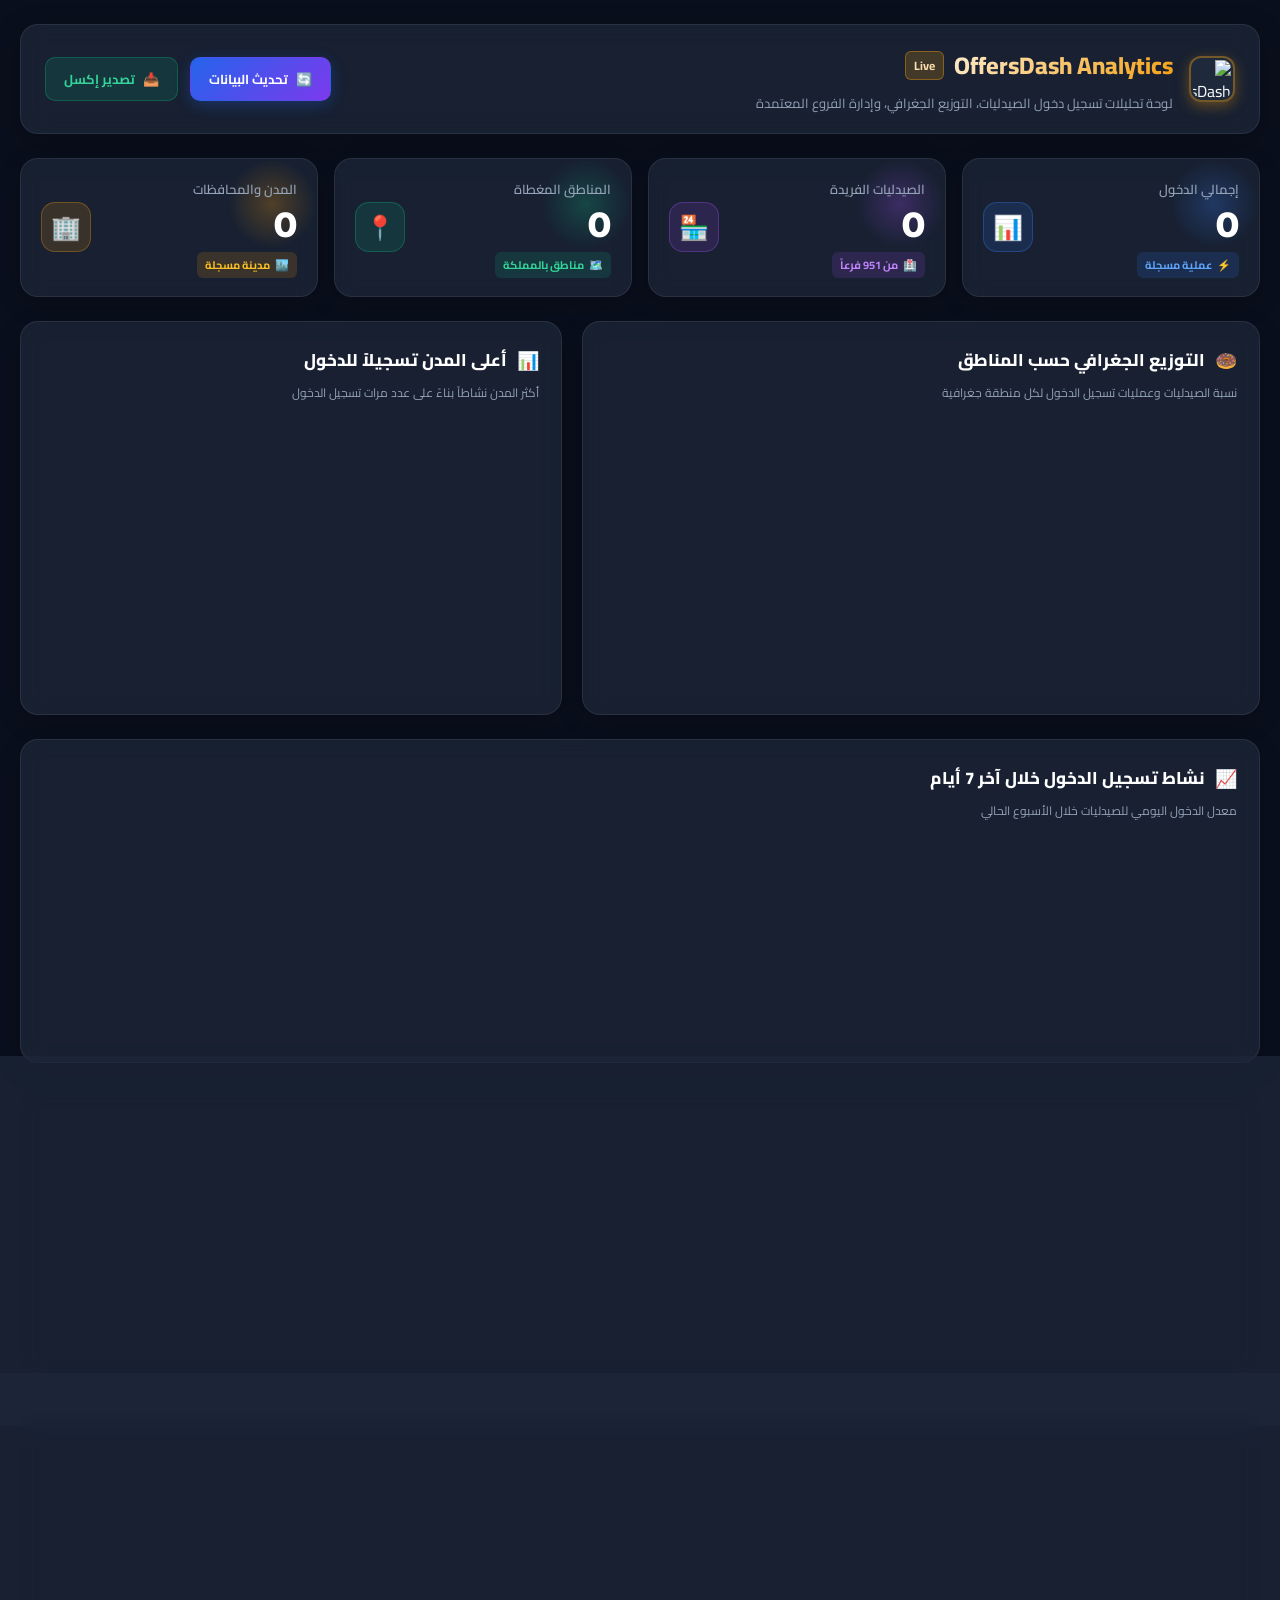
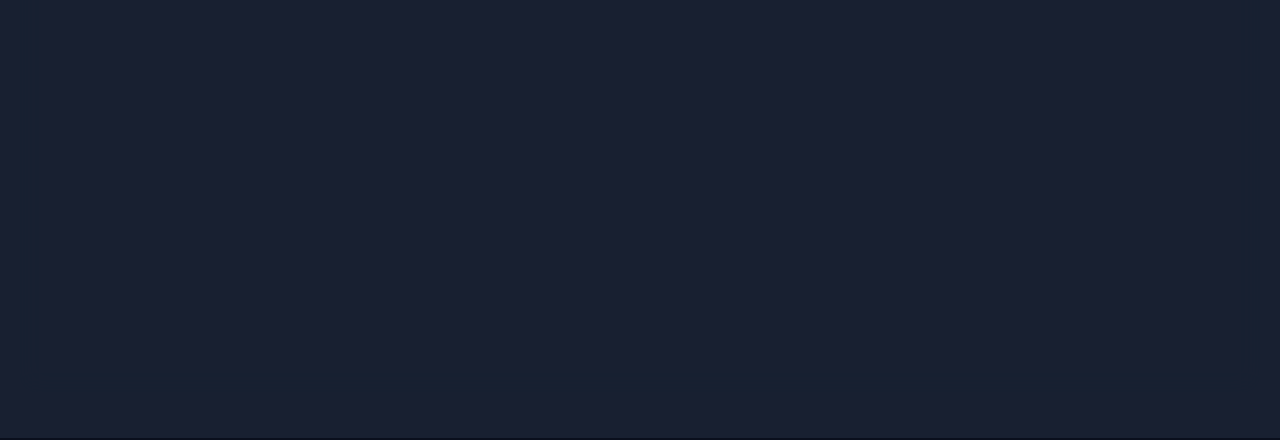
==== commit 530f1362: "Enhance Offers Dash analytics & mobile responsiveness, add branch mapping, and update project cards" ====
--- a/Offers Dash.html
+++ b/Offers Dash.html
@@ -38,20 +38,24 @@
             --radius-sm: 8px;
         }
 
-        * {
+        *, *::before, *::after {
             margin: 0;
             padding: 0;
             box-sizing: border-box;
             font-family: 'Cairo', 'Tajawal', sans-serif;
         }
 
-        body {
+        html, body {
+            max-width: 100%;
+            overflow-x: hidden;
             background-color: var(--bg-body);
             color: var(--text-primary);
             min-height: 100vh;
+        }
+
+        body {
             padding: 24px 20px;
             position: relative;
-            overflow-x: hidden;
         }
 
         /* Animated Ambient Background */
@@ -67,6 +71,7 @@
                 radial-gradient(circle at 85% 85%, rgba(139, 92, 246, 0.12) 0%, transparent 40%),
                 radial-gradient(circle at 50% 50%, rgba(245, 158, 11, 0.05) 0%, transparent 60%),
                 linear-gradient(135deg, #090d16 0%, #0f172a 100%);
+            pointer-events: none;
         }
 
         .animated-bg::before {
@@ -82,7 +87,9 @@
 
         .dashboard-container {
             max-width: 1320px;
+            width: 100%;
             margin: 0 auto;
+            min-width: 0;
         }
 
         /* Header */
@@ -99,12 +106,15 @@
             flex-wrap: wrap;
             gap: 16px;
             box-shadow: 0 10px 30px rgba(0, 0, 0, 0.25);
+            width: 100%;
+            min-width: 0;
         }
 
         .header-title-container {
             display: flex;
             align-items: center;
             gap: 16px;
+            min-width: 0;
         }
 
         .header-logo {
@@ -115,6 +125,11 @@
             border: 2px solid rgba(245, 158, 11, 0.4);
             padding: 2px;
             background: #1e293b;
+            flex-shrink: 0;
+        }
+
+        .header-text {
+            min-width: 0;
         }
 
         .header-text h1 {
@@ -127,6 +142,7 @@
             display: flex;
             align-items: center;
             gap: 10px;
+            flex-wrap: wrap;
         }
 
         .header-text p {
@@ -155,6 +171,7 @@
             border: 1px solid transparent;
             text-decoration: none;
             color: white;
+            white-space: nowrap;
         }
 
         .btn-refresh {
@@ -182,16 +199,18 @@
         /* KPI Stat Cards Grid */
         .kpi-grid {
             display: grid;
-            grid-template-columns: repeat(auto-fit, minmax(240px, 1fr));
+            grid-template-columns: repeat(auto-fit, minmax(220px, 1fr));
             gap: 16px;
             margin-bottom: 24px;
+            width: 100%;
+            min-width: 0;
         }
 
         .kpi-card {
             background: var(--bg-card);
             border: 1px solid var(--border-color);
             border-radius: var(--radius-lg);
-            padding: 20px;
+            padding: 18px 20px;
             backdrop-filter: blur(12px);
             position: relative;
             overflow: hidden;
@@ -200,6 +219,7 @@
             justify-content: space-between;
             box-shadow: 0 8px 24px rgba(0, 0, 0, 0.2);
             transition: transform 0.25s, border-color 0.25s;
+            min-width: 0;
         }
 
         .kpi-card:hover {
@@ -221,6 +241,8 @@
 
         .kpi-info {
             z-index: 1;
+            min-width: 0;
+            flex: 1;
         }
 
         .kpi-label {
@@ -228,10 +250,13 @@
             color: var(--text-secondary);
             font-weight: 600;
             margin-bottom: 6px;
+            overflow: hidden;
+            text-overflow: ellipsis;
+            white-space: nowrap;
         }
 
         .kpi-value {
-            font-size: 2.2rem;
+            font-size: 2.1rem;
             font-weight: 900;
             color: #ffffff;
             line-height: 1.1;
@@ -250,11 +275,12 @@
             font-weight: 700;
             padding: 3px 8px;
             border-radius: 6px;
+            white-space: nowrap;
         }
 
         .kpi-icon-box {
-            width: 52px;
-            height: 52px;
+            width: 50px;
+            height: 50px;
             border-radius: 14px;
             display: flex;
             align-items: center;
@@ -263,6 +289,7 @@
             flex-shrink: 0;
             background: var(--icon-bg, rgba(59, 130, 246, 0.15));
             border: 1px solid var(--icon-border, rgba(59, 130, 246, 0.3));
+            margin-right: 8px;
         }
 
         /* Charts Layout */
@@ -271,13 +298,17 @@
             grid-template-columns: 1.25fr 1fr;
             gap: 20px;
             margin-bottom: 24px;
+            width: 100%;
+            min-width: 0;
         }
 
         .charts-row-secondary {
             display: grid;
-            grid-template-columns: 1fr 1fr;
+            grid-template-columns: 1fr;
             gap: 20px;
             margin-bottom: 24px;
+            width: 100%;
+            min-width: 0;
         }
 
         .card {
@@ -287,6 +318,10 @@
             padding: 22px;
             backdrop-filter: blur(12px);
             box-shadow: 0 8px 25px rgba(0, 0, 0, 0.2);
+            width: 100%;
+            max-width: 100%;
+            min-width: 0;
+            overflow: hidden;
         }
 
         .card-header-flex {
@@ -324,21 +359,32 @@
             align-items: center;
             justify-content: space-between;
             gap: 20px;
-            flex-wrap: wrap;
+            width: 100%;
+            min-width: 0;
         }
 
         .donut-chart-box {
             flex: 1;
-            min-width: 260px;
-            min-height: 280px;
+            width: 100%;
+            max-width: 100%;
+            min-width: 0;
+            min-height: 270px;
             display: flex;
             justify-content: center;
             align-items: center;
+            overflow: hidden;
+        }
+
+        .donut-chart-box > div {
+            width: 100%;
+            max-width: 100%;
         }
 
         .regional-stats-list {
             flex: 1.1;
-            min-width: 250px;
+            width: 100%;
+            max-width: 100%;
+            min-width: 0;
             display: flex;
             flex-direction: column;
             gap: 10px;
@@ -351,6 +397,8 @@
             padding: 10px 14px;
             cursor: pointer;
             transition: all 0.2s ease;
+            width: 100%;
+            min-width: 0;
         }
 
         .region-item:hover {
@@ -384,12 +432,14 @@
             height: 10px;
             border-radius: 50%;
             display: inline-block;
+            flex-shrink: 0;
         }
 
         .region-count-badge {
             font-size: 12px;
             color: var(--text-secondary);
             font-family: 'Inter', sans-serif;
+            white-space: nowrap;
         }
 
         .region-bar-bg {
@@ -413,6 +463,7 @@
             flex-wrap: wrap;
             margin-bottom: 16px;
             align-items: center;
+            width: 100%;
         }
 
         .filter-pill {
@@ -428,6 +479,7 @@
             display: inline-flex;
             align-items: center;
             gap: 6px;
+            white-space: nowrap;
         }
 
         .filter-pill:hover {
@@ -451,6 +503,22 @@
             font-family: 'Inter', sans-serif;
         }
 
+        /* Mobile swipe hint */
+        .mobile-swipe-hint {
+            display: none;
+            align-items: center;
+            justify-content: center;
+            gap: 6px;
+            font-size: 11px;
+            color: #f59e0b;
+            background: rgba(245, 158, 11, 0.1);
+            border: 1px dashed rgba(245, 158, 11, 0.3);
+            padding: 6px 10px;
+            border-radius: 8px;
+            margin-bottom: 10px;
+            text-align: center;
+        }
+
         /* Search input & controls */
         .table-search-row {
             display: flex;
@@ -459,13 +527,15 @@
             gap: 14px;
             margin-bottom: 16px;
             flex-wrap: wrap;
+            width: 100%;
         }
 
         .search-box-wrapper {
             position: relative;
             flex: 1;
             max-width: 420px;
-            min-width: 250px;
+            min-width: 220px;
+            width: 100%;
         }
 
         .search-box-wrapper input {
@@ -502,13 +572,15 @@
             overflow-y: auto;
             border-radius: 12px;
             border: 1px solid var(--border-color);
+            width: 100%;
+            -webkit-overflow-scrolling: touch;
         }
 
         table {
             width: 100%;
+            min-width: 720px; /* Guarantees table columns are never squished */
             border-collapse: collapse;
             text-align: right;
-            table-layout: auto;
         }
 
         th {
@@ -556,6 +628,7 @@
             border: 1px solid rgba(59, 130, 246, 0.25);
             transition: all 0.2s;
             cursor: pointer;
+            white-space: nowrap;
         }
 
         .branch-cell-link:hover {
@@ -588,25 +661,6 @@
             opacity: 0.95;
         }
 
-        .btn-info-loc {
-            display: inline-flex;
-            align-items: center;
-            justify-content: center;
-            width: 28px;
-            height: 28px;
-            border-radius: 6px;
-            background: rgba(255, 255, 255, 0.08);
-            color: #94a3b8;
-            border: none;
-            cursor: pointer;
-            transition: all 0.2s;
-        }
-
-        .btn-info-loc:hover {
-            background: rgba(59, 130, 246, 0.25);
-            color: #60a5fa;
-        }
-
         /* Region Badges */
         .region-badge {
             display: inline-flex;
@@ -626,17 +680,6 @@
         .badge-south { background: rgba(245, 158, 11, 0.15); color: #fbbf24; border: 1px solid rgba(245, 158, 11, 0.3); }
         .badge-bahrain { background: rgba(239, 68, 68, 0.15); color: #f87171; border: 1px solid rgba(239, 68, 68, 0.3); }
         .badge-other { background: rgba(148, 163, 184, 0.15); color: #cbd5e1; border: 1px solid rgba(148, 163, 184, 0.3); }
-
-        .status-badge {
-            background: rgba(16, 185, 129, 0.15);
-            color: #34d399;
-            padding: 4px 10px;
-            border-radius: 12px;
-            font-size: 11.5px;
-            font-weight: 700;
-            border: 1px solid rgba(16, 185, 129, 0.3);
-            display: inline-block;
-        }
 
         /* Modal Styles */
         .modal-overlay {
@@ -648,7 +691,7 @@
             display: none;
             justify-content: center;
             align-items: center;
-            padding: 20px;
+            padding: 16px;
         }
 
         .modal-card {
@@ -657,10 +700,12 @@
             border-radius: 20px;
             max-width: 550px;
             width: 100%;
-            padding: 26px;
+            padding: 24px;
             box-shadow: 0 20px 50px rgba(0, 0, 0, 0.6);
             position: relative;
             animation: modalFadeIn 0.25s ease-out;
+            max-height: 90vh;
+            overflow-y: auto;
         }
 
         @keyframes modalFadeIn {
@@ -672,9 +717,9 @@
             display: flex;
             justify-content: space-between;
             align-items: flex-start;
-            margin-bottom: 20px;
+            margin-bottom: 18px;
             border-bottom: 1px solid var(--border-color);
-            padding-bottom: 14px;
+            padding-bottom: 12px;
         }
 
         .modal-close-btn {
@@ -690,6 +735,7 @@
             align-items: center;
             justify-content: center;
             transition: all 0.2s;
+            flex-shrink: 0;
         }
 
         .modal-close-btn:hover {
@@ -700,8 +746,8 @@
         .modal-body {
             display: flex;
             flex-direction: column;
-            gap: 14px;
-            margin-bottom: 24px;
+            gap: 12px;
+            margin-bottom: 20px;
         }
 
         .modal-detail-row {
@@ -717,7 +763,7 @@
 
         .modal-detail-label {
             color: var(--text-secondary);
-            min-width: 90px;
+            min-width: 85px;
             font-weight: 600;
         }
 
@@ -785,9 +831,11 @@
             align-items: center;
             z-index: 10000;
             color: #ffffff;
-            font-size: 18px;
+            font-size: 16px;
             font-weight: 700;
             gap: 16px;
+            padding: 20px;
+            text-align: center;
         }
 
         .spinner {
@@ -804,27 +852,207 @@
         }
 
         /* Scrollbar */
-        ::-webkit-scrollbar { width: 7px; height: 7px; }
+        ::-webkit-scrollbar { width: 6px; height: 6px; }
         ::-webkit-scrollbar-track { background: var(--bg-body); }
         ::-webkit-scrollbar-thumb { background: rgba(255, 255, 255, 0.15); border-radius: 4px; }
         ::-webkit-scrollbar-thumb:hover { background: rgba(245, 158, 11, 0.5); }
 
+        /* ========================================================
+           RESPONSIVE MOBILE STYLES (التوافق التام مع الجوال والشاشات الضيقة)
+           ======================================================== */
         @media (max-width: 900px) {
-            body { padding: 12px 8px; }
-            .charts-row-main, .charts-row-secondary { grid-template-columns: 1fr; }
-            .kpi-grid { grid-template-columns: repeat(2, 1fr); gap: 10px; }
-            .kpi-card { padding: 14px; }
-            .kpi-value { font-size: 1.6rem; }
-            .dashboard-header { padding: 14px; }
-            .header-text h1 { font-size: 19px; }
-            th, td { padding: 10px 8px; font-size: 12px; }
-            .btn-map-loc { padding: 4px 8px; font-size: 11px; }
-        }
-
-        @media (max-width: 540px) {
-            .kpi-grid { grid-template-columns: 1fr; }
-            .table-search-row { flex-direction: column; align-items: stretch; }
-            .search-box-wrapper { max-width: 100%; }
+            body {
+                padding: 14px 10px;
+            }
+
+            .dashboard-header {
+                padding: 14px 16px;
+                flex-direction: column;
+                align-items: stretch;
+                gap: 14px;
+            }
+
+            .header-title-container {
+                gap: 12px;
+            }
+
+            .header-text h1 {
+                font-size: 20px;
+            }
+
+            .header-text p {
+                font-size: 12px;
+            }
+
+            .header-actions {
+                width: 100%;
+                display: grid;
+                grid-template-columns: 1fr 1fr;
+                gap: 8px;
+            }
+
+            .btn-action {
+                width: 100%;
+                justify-content: center;
+                padding: 10px 8px;
+                font-size: 12px;
+            }
+
+            /* KPIs 2 Columns on Tablet / Mobile */
+            .kpi-grid {
+                grid-template-columns: repeat(2, 1fr);
+                gap: 10px;
+            }
+
+            .kpi-card {
+                padding: 14px 12px;
+            }
+
+            .kpi-value {
+                font-size: 1.65rem;
+            }
+
+            .kpi-label {
+                font-size: 12px;
+            }
+
+            .kpi-icon-box {
+                width: 42px;
+                height: 42px;
+                font-size: 20px;
+            }
+
+            /* Main Charts Stack Vertically */
+            .charts-row-main {
+                grid-template-columns: 1fr;
+                gap: 16px;
+            }
+
+            .donut-container-wrapper {
+                flex-direction: column;
+                align-items: center;
+                gap: 16px;
+            }
+
+            .donut-chart-box {
+                min-height: auto;
+                width: 100%;
+                padding: 6px 0;
+            }
+
+            .regional-stats-list {
+                width: 100%;
+            }
+
+            .card {
+                padding: 16px 14px;
+            }
+
+            /* Filter Pills Horizontal Scroll */
+            .filter-pills-bar {
+                flex-wrap: nowrap;
+                overflow-x: auto;
+                padding-bottom: 8px;
+                -webkit-overflow-scrolling: touch;
+                gap: 6px;
+            }
+
+            .filter-pill {
+                flex-shrink: 0;
+                padding: 6px 12px;
+                font-size: 11.5px;
+            }
+
+            .mobile-swipe-hint {
+                display: flex;
+            }
+
+            .table-container {
+                max-height: 440px;
+            }
+
+            table {
+                min-width: 700px;
+            }
+
+            th, td {
+                padding: 10px 8px;
+                font-size: 12px;
+            }
+
+            .btn-map-loc {
+                padding: 5px 8px;
+                font-size: 11px;
+            }
+        }
+
+        @media (max-width: 480px) {
+            body {
+                padding: 10px 6px;
+            }
+
+            .dashboard-header {
+                padding: 12px 10px;
+            }
+
+            .header-text h1 {
+                font-size: 17.5px;
+            }
+
+            .header-text p {
+                font-size: 11px;
+            }
+
+            .header-actions {
+                grid-template-columns: 1fr;
+            }
+
+            /* Compact KPIs on small mobile */
+            .kpi-grid {
+                gap: 8px;
+            }
+
+            .kpi-card {
+                padding: 10px 8px;
+            }
+
+            .kpi-value {
+                font-size: 1.4rem;
+            }
+
+            .kpi-label {
+                font-size: 11px;
+            }
+
+            .kpi-badge {
+                font-size: 9.5px;
+                padding: 2px 6px;
+            }
+
+            .kpi-icon-box {
+                width: 36px;
+                height: 36px;
+                font-size: 18px;
+                margin-right: 4px;
+            }
+
+            .card {
+                padding: 12px 10px;
+                border-radius: 14px;
+            }
+
+            .card-title {
+                font-size: 14px;
+            }
+
+            .modal-card {
+                padding: 16px 12px;
+            }
+
+            .modal-actions {
+                flex-direction: column;
+                gap: 8px;
+            }
         }
     </style>
 </head>
@@ -847,7 +1075,7 @@
                 <div class="header-text">
                     <h1>
                         OffersDash Analytics
-                        <span style="font-size: 13px; font-weight: 600; padding: 2px 8px; background: rgba(245, 158, 11, 0.2); border: 1px solid rgba(245, 158, 11, 0.4); border-radius: 6px; color: #fbbf24;">v2.5 Live</span>
+                        <span style="font-size: 12px; font-weight: 700; padding: 2px 8px; background: rgba(245, 158, 11, 0.2); border: 1px solid rgba(245, 158, 11, 0.4); border-radius: 6px; color: #fbbf24;">Live</span>
                     </h1>
                     <p>لوحة تحليلات تسجيل دخول الصيدليات، التوزيع الجغرافي، وإدارة الفروع المعتمدة</p>
                 </div>
@@ -859,7 +1087,7 @@
                 </button>
                 <button class="btn-action btn-export" onclick="exportDataToCSV()" title="تصدير جدول الصيدليات بصيغة ملف إكسل">
                     <span>📥</span>
-                    <span>تصدير إكسل (CSV)</span>
+                    <span>تصدير إكسل</span>
                 </button>
             </div>
         </header>
@@ -869,7 +1097,7 @@
             <!-- 1. Total Logins -->
             <div class="kpi-card" style="--card-glow: rgba(59, 130, 246, 0.25);">
                 <div class="kpi-info">
-                    <div class="kpi-label">إجمالي عمليات الدخول</div>
+                    <div class="kpi-label">إجمالي الدخول</div>
                     <div class="kpi-value" id="kpi-total-logins">0</div>
                     <div class="kpi-badge" style="background: rgba(59, 130, 246, 0.15); color: #60a5fa;">
                         <span>⚡</span> عملية مسجلة
@@ -883,10 +1111,10 @@
             <!-- 2. Unique Pharmacies -->
             <div class="kpi-card" style="--card-glow: rgba(168, 85, 247, 0.25);">
                 <div class="kpi-info">
-                    <div class="kpi-label">عدد الصيدليات الفريدة</div>
+                    <div class="kpi-label">الصيدليات الفريدة</div>
                     <div class="kpi-value" id="kpi-unique-pharmacies">0</div>
                     <div class="kpi-badge" style="background: rgba(168, 85, 247, 0.15); color: #c084fc;">
-                        <span>🏥</span> من أصل 951 فرعاً
+                        <span>🏥</span> من 951 فرعاً
                     </div>
                 </div>
                 <div class="kpi-icon-box" style="--icon-bg: rgba(168, 85, 247, 0.15); --icon-border: rgba(168, 85, 247, 0.3); color: #c084fc;">
@@ -897,10 +1125,10 @@
             <!-- 3. Active Regions -->
             <div class="kpi-card" style="--card-glow: rgba(16, 185, 129, 0.25);">
                 <div class="kpi-info">
-                    <div class="kpi-label">المناطق الجغرافية النشطة</div>
+                    <div class="kpi-label">المناطق المغطاة</div>
                     <div class="kpi-value" id="kpi-active-regions">0</div>
                     <div class="kpi-badge" style="background: rgba(16, 185, 129, 0.15); color: #34d399;">
-                        <span>🗺️</span> مناطق بالمملكة والبحرين
+                        <span>🗺️</span> مناطق بالمملكة
                     </div>
                 </div>
                 <div class="kpi-icon-box" style="--icon-bg: rgba(16, 185, 129, 0.15); --icon-border: rgba(16, 185, 129, 0.3); color: #34d399;">
@@ -911,7 +1139,7 @@
             <!-- 4. Active Cities -->
             <div class="kpi-card" style="--card-glow: rgba(245, 158, 11, 0.25);">
                 <div class="kpi-info">
-                    <div class="kpi-label">المدن والمحافظات المغطاة</div>
+                    <div class="kpi-label">المدن والمحافظات</div>
                     <div class="kpi-value" id="kpi-active-cities">0</div>
                     <div class="kpi-badge" style="background: rgba(245, 158, 11, 0.15); color: #fbbf24;">
                         <span>🏙️</span> مدينة مسجلة
@@ -942,9 +1170,9 @@
                 </div>
 
                 <div class="donut-container-wrapper">
-                    <!-- Donut Chart -->
+                    <!-- Donut Chart Box -->
                     <div class="donut-chart-box">
-                        <div id="regionalDonutChart" style="width: 100%;"></div>
+                        <div id="regionalDonutChart"></div>
                     </div>
 
                     <!-- Region Breakdown List -->
@@ -965,13 +1193,13 @@
                         <p class="card-subtitle">أكثر المدن نشاطاً بناءً على عدد مرات تسجيل الدخول</p>
                     </div>
                 </div>
-                <div id="topCitiesChart" style="min-height: 280px;"></div>
+                <div id="topCitiesChart" style="min-height: 250px; width: 100%;"></div>
             </div>
         </section>
 
         <!-- Secondary Charts Row: 7-Day Trend -->
         <section class="charts-row-secondary">
-            <div class="card" style="grid-column: 1 / -1;">
+            <div class="card">
                 <div class="card-header-flex">
                     <div>
                         <h2 class="card-title">
@@ -981,7 +1209,7 @@
                         <p class="card-subtitle">معدل الدخول اليومي للصيدليات خلال الأسبوع الحالي</p>
                     </div>
                 </div>
-                <div id="loginTrendChart" style="min-height: 220px;"></div>
+                <div id="loginTrendChart" style="min-height: 200px; width: 100%;"></div>
             </div>
         </section>
 
@@ -1000,7 +1228,7 @@
                 </span>
             </div>
 
-            <!-- Filter Pills Bar -->
+            <!-- Filter Pills Bar (Swipeable horizontally on mobile) -->
             <div class="filter-pills-bar" id="regionFilterPills">
                 <button class="filter-pill active" onclick="setRegionFilter('ALL', this)">
                     <span>🌐 الكل</span>
@@ -1008,48 +1236,53 @@
                 </button>
                 <button class="filter-pill" onclick="setRegionFilter('المنطقة الشرقية', this)">
                     <span class="region-dot" style="background: #3b82f6;"></span>
-                    <span>المنطقة الشرقية</span>
+                    <span>الشرقية</span>
                     <span class="filter-pill-count" id="pill-count-east">0</span>
                 </button>
                 <button class="filter-pill" onclick="setRegionFilter('المنطقة الوسطى', this)">
                     <span class="region-dot" style="background: #a855f7;"></span>
-                    <span>المنطقة الوسطى</span>
+                    <span>الوسطى</span>
                     <span class="filter-pill-count" id="pill-count-central">0</span>
                 </button>
                 <button class="filter-pill" onclick="setRegionFilter('المنطقة الغربية', this)">
                     <span class="region-dot" style="background: #ec4899;"></span>
-                    <span>المنطقة الغربية</span>
+                    <span>الغربية</span>
                     <span class="filter-pill-count" id="pill-count-west">0</span>
                 </button>
                 <button class="filter-pill" onclick="setRegionFilter('المنطقة الشمالية', this)">
                     <span class="region-dot" style="background: #10b981;"></span>
-                    <span>المنطقة الشمالية</span>
+                    <span>الشمالية</span>
                     <span class="filter-pill-count" id="pill-count-north">0</span>
                 </button>
                 <button class="filter-pill" onclick="setRegionFilter('المنطقة الجنوبية', this)">
                     <span class="region-dot" style="background: #f59e0b;"></span>
-                    <span>المنطقة الجنوبية</span>
+                    <span>الجنوبية</span>
                     <span class="filter-pill-count" id="pill-count-south">0</span>
                 </button>
                 <button class="filter-pill" onclick="setRegionFilter('مملكة البحرين', this)">
                     <span class="region-dot" style="background: #ef4444;"></span>
-                    <span>مملكة البحرين</span>
+                    <span>البحرين</span>
                     <span class="filter-pill-count" id="pill-count-bahrain">0</span>
                 </button>
+            </div>
+
+            <!-- Mobile Swipe Hint -->
+            <div class="mobile-swipe-hint">
+                <span>↔️ يمكنك سحب الجدول أفقياً لعرض كامل بيانات الفروع وروابط الخرائط</span>
             </div>
 
             <!-- Table Search & Controls -->
             <div class="table-search-row">
                 <div class="search-box-wrapper">
                     <span class="search-icon">🔍</span>
-                    <input type="text" id="searchInput" placeholder="ابحث برقم الصيدلية، المدينة، المنطقة، أو العنوان...">
+                    <input type="text" id="searchInput" placeholder="ابحث برقم الصيدلية، المدينة، أو الشارع...">
                 </div>
                 <div style="font-size: 12px; color: var(--text-secondary);">
                     💡 اضغط على رقم الفرع أو زر <strong>الخريطة</strong> لفتح موقع الصيدلية مباشرة على Google Maps
                 </div>
             </div>
 
-            <!-- Data Table -->
+            <!-- Data Table Container -->
             <div class="table-container">
                 <table id="logs-table">
                     <thead>
@@ -1075,52 +1308,52 @@
                 <div>
                     <h2 class="card-title">
                         <span class="title-icon">⚙️</span>
-                        <span>إدارة الصيدليات المعتمدة (Approved Pharmacies)</span>
+                        <span>إدارة الصيدليات المعتمدة</span>
                     </h2>
-                    <p class="card-subtitle">إدارة صلاحيات دخول الفروع والتحكم في إضافة فروع جديدة خارج قاعدة الفروع الأساسية</p>
-                </div>
-                <div style="display: flex; gap: 10px; align-items: center;">
-                    <span id="coreCountBadge" style="background: rgba(59, 130, 246, 0.15); color: #60a5fa; border: 1px solid rgba(59, 130, 246, 0.3); padding: 6px 14px; border-radius: 8px; font-size: 12px; font-weight: 700;">
-                        951 فرع أساسي معتمد
+                    <p class="card-subtitle">إدارة صلاحيات دخول الفروع والتحكم في إضافة فروع جديدة</p>
+                </div>
+                <div style="display: flex; gap: 8px; align-items: center; flex-wrap: wrap;">
+                    <span id="coreCountBadge" style="background: rgba(59, 130, 246, 0.15); color: #60a5fa; border: 1px solid rgba(59, 130, 246, 0.3); padding: 5px 12px; border-radius: 8px; font-size: 11.5px; font-weight: 700;">
+                        951 فرع أساسي
                     </span>
-                    <span id="customCountBadge" style="background: rgba(139, 92, 246, 0.15); color: #c084fc; border: 1px solid rgba(139, 92, 246, 0.3); padding: 6px 14px; border-radius: 8px; font-size: 12px; font-weight: 700;">
-                        0 فروع مضافة
+                    <span id="customCountBadge" style="background: rgba(139, 92, 246, 0.15); color: #c084fc; border: 1px solid rgba(139, 92, 246, 0.3); padding: 5px 12px; border-radius: 8px; font-size: 11.5px; font-weight: 700;">
+                        0 مضافة
                     </span>
                 </div>
             </div>
 
-            <div style="display: grid; grid-template-columns: repeat(auto-fit, minmax(320px, 1fr)); gap: 20px; margin-bottom: 24px;">
+            <div style="display: grid; grid-template-columns: repeat(auto-fit, minmax(280px, 1fr)); gap: 16px; margin-bottom: 20px;">
                 <!-- Add Form -->
-                <div style="background: rgba(15, 23, 42, 0.7); padding: 20px; border-radius: 14px; border: 1px solid var(--border-color);">
-                    <h3 style="font-size: 15px; margin-top: 0; margin-bottom: 14px; color: var(--text-primary); display: flex; align-items: center; gap: 8px;">
-                        <span style="color: #4ade80; font-size: 18px;">+</span> إضافة فرع معتمد جديد
+                <div style="background: rgba(15, 23, 42, 0.7); padding: 16px; border-radius: 14px; border: 1px solid var(--border-color);">
+                    <h3 style="font-size: 14.5px; margin-top: 0; margin-bottom: 12px; color: var(--text-primary); display: flex; align-items: center; gap: 8px;">
+                        <span style="color: #4ade80; font-size: 17px;">+</span> إضافة فرع معتمد جديد
                     </h3>
-                    <div style="display: flex; flex-direction: column; gap: 12px;">
+                    <div style="display: flex; flex-direction: column; gap: 10px;">
                         <div>
-                            <label style="font-size: 12px; color: var(--text-secondary); display: block; margin-bottom: 6px;">رقم الفرع (مثال: 1527 أو P066):</label>
-                            <input type="text" id="newBranchInput" placeholder="أدخل رقم الفرع..." style="width: 100%; box-sizing: border-box; padding: 11px 14px; border-radius: 8px; border: 1px solid var(--border-color); background: var(--bg-surface); color: var(--text-primary); outline: none; font-size: 14px;">
+                            <label style="font-size: 11.5px; color: var(--text-secondary); display: block; margin-bottom: 5px;">رقم الفرع (مثال: 1527 أو P066):</label>
+                            <input type="text" id="newBranchInput" placeholder="أدخل رقم الفرع..." style="width: 100%; box-sizing: border-box; padding: 10px 12px; border-radius: 8px; border: 1px solid var(--border-color); background: var(--bg-surface); color: var(--text-primary); outline: none; font-size: 13.5px;">
                         </div>
                         <div>
-                            <label style="font-size: 12px; color: var(--text-secondary); display: block; margin-bottom: 6px;">اسم الفرع / ملاحظات (اختياري):</label>
-                            <input type="text" id="newBranchNotes" placeholder="مثال: فرع الرياض - طريق الملك فهد..." style="width: 100%; box-sizing: border-box; padding: 11px 14px; border-radius: 8px; border: 1px solid var(--border-color); background: var(--bg-surface); color: var(--text-primary); outline: none; font-size: 14px;">
+                            <label style="font-size: 11.5px; color: var(--text-secondary); display: block; margin-bottom: 5px;">اسم الفرع / ملاحظات (اختياري):</label>
+                            <input type="text" id="newBranchNotes" placeholder="مثال: فرع الرياض - طريق الملك فهد..." style="width: 100%; box-sizing: border-box; padding: 10px 12px; border-radius: 8px; border: 1px solid var(--border-color); background: var(--bg-surface); color: var(--text-primary); outline: none; font-size: 13.5px;">
                         </div>
-                        <button onclick="handleAddNewBranch()" style="margin-top: 4px; padding: 12px 18px; border-radius: 8px; border: none; background: linear-gradient(135deg, var(--accent-1), var(--primary-color)); color: white; font-weight: 700; cursor: pointer; transition: 0.2s;" onmouseover="this.style.opacity='0.9'" onmouseout="this.style.opacity='1'">
+                        <button onclick="handleAddNewBranch()" style="margin-top: 4px; padding: 11px 16px; border-radius: 8px; border: none; background: linear-gradient(135deg, var(--accent-1), var(--primary-color)); color: white; font-weight: 700; cursor: pointer; transition: 0.2s;" onmouseover="this.style.opacity='0.9'" onmouseout="this.style.opacity='1'">
                             اعتماد وإضافة الفرع للنظام
                         </button>
-                        <div id="addBranchAlert" style="display: none; padding: 10px 14px; border-radius: 8px; font-size: 13px; line-height: 1.5;"></div>
+                        <div id="addBranchAlert" style="display: none; padding: 10px 14px; border-radius: 8px; font-size: 12.5px; line-height: 1.5;"></div>
                     </div>
                 </div>
 
                 <!-- Live Quick Checker -->
-                <div style="background: rgba(15, 23, 42, 0.7); padding: 20px; border-radius: 14px; border: 1px solid var(--border-color);">
-                    <h3 style="font-size: 15px; margin-top: 0; margin-bottom: 14px; color: var(--text-primary); display: flex; align-items: center; gap: 8px;">
+                <div style="background: rgba(15, 23, 42, 0.7); padding: 16px; border-radius: 14px; border: 1px solid var(--border-color);">
+                    <h3 style="font-size: 14.5px; margin-top: 0; margin-bottom: 12px; color: var(--text-primary); display: flex; align-items: center; gap: 8px;">
                         <span>🔍</span> فحص حالة فرع فوري وموقعه
                     </h3>
-                    <p style="font-size: 12px; color: var(--text-secondary); margin-bottom: 12px;">
+                    <p style="font-size: 11.5px; color: var(--text-secondary); margin-bottom: 10px;">
                         اكتب أي رقم فرع لعرض حالة اعتماده، بيانات موقعه الجغرافي، ورابط الخريطة:
                     </p>
-                    <input type="text" id="checkBranchInput" oninput="checkBranchLive()" placeholder="اكتب رقم الفرع (مثال: 291 أو P066 أو 1261)..." style="width: 100%; box-sizing: border-box; padding: 11px 14px; border-radius: 8px; border: 1px solid var(--border-color); background: var(--bg-surface); color: var(--text-primary); outline: none; font-size: 14px;">
-                    <div id="checkBranchResult" style="margin-top: 14px; font-size: 13px; min-height: 60px; display: flex; align-items: center; padding: 12px 14px; border-radius: 10px; background: var(--bg-surface); border: 1px solid var(--border-color);">
+                    <input type="text" id="checkBranchInput" oninput="checkBranchLive()" placeholder="اكتب رقم الفرع (مثال: 291 أو P066 أو 1261)..." style="width: 100%; box-sizing: border-box; padding: 10px 12px; border-radius: 8px; border: 1px solid var(--border-color); background: var(--bg-surface); color: var(--text-primary); outline: none; font-size: 13.5px;">
+                    <div id="checkBranchResult" style="margin-top: 12px; font-size: 12.5px; min-height: 55px; display: flex; align-items: center; padding: 10px 12px; border-radius: 8px; background: var(--bg-surface); border: 1px solid var(--border-color);">
                         <span style="color: var(--text-secondary);">اكتب رقم الفرع في الحقل أعلاه للمعاينة الفورية.</span>
                     </div>
                 </div>
@@ -1128,11 +1361,11 @@
 
             <!-- Custom Branches Table -->
             <div>
-                <h3 style="font-size: 14px; color: var(--text-secondary); margin-bottom: 12px; text-transform: uppercase; letter-spacing: 0.5px;">
+                <h3 style="font-size: 13px; color: var(--text-secondary); margin-bottom: 10px; text-transform: uppercase; letter-spacing: 0.5px;">
                     قائمة الفروع المعتمدة يدوياً (Custom Approved Branches)
                 </h3>
                 <div class="table-container">
-                    <table style="width: 100%;">
+                    <table style="width: 100%; min-width: 500px;">
                         <thead>
                             <tr>
                                 <th style="width: 25%;">رقم الفرع</th>
@@ -1142,7 +1375,7 @@
                             </tr>
                         </thead>
                         <tbody id="custom-branches-body">
-                            <tr><td colspan="4" style="text-align: center; color: var(--text-secondary); padding: 20px;">جاري تحميل الفروع المخصصة...</td></tr>
+                            <tr><td colspan="4" style="text-align: center; color: var(--text-secondary); padding: 16px;">جاري تحميل الفروع المخصصة...</td></tr>
                         </tbody>
                     </table>
                 </div>
@@ -1156,7 +1389,7 @@
         <div class="modal-card">
             <div class="modal-header">
                 <div>
-                    <h3 id="modalBranchTitle" style="font-size: 18px; font-weight: 800; color: #ffffff; margin: 0;">صيدلية الدواء</h3>
+                    <h3 id="modalBranchTitle" style="font-size: 17px; font-weight: 800; color: #ffffff; margin: 0;">صيدلية الدواء</h3>
                     <span id="modalBranchNumberBadge" style="display: inline-block; margin-top: 4px; font-family: 'Inter', monospace; color: #60a5fa; font-weight: 700; font-size: 13px;">#000</span>
                 </div>
                 <button class="modal-close-btn" onclick="closeBranchModal()" title="إغلاق">✕</button>
@@ -1463,11 +1696,11 @@
                             <span style="color: ${badgeColor}; font-weight: 800; font-size: 14px;">✅ ${branch.title}</span>
                             <span style="font-size: 11px; padding: 2px 8px; border-radius: 6px; background: rgba(34, 197, 94, 0.15); color: ${badgeColor};">${statusLabel}</span>
                         </div>
-                        <div style="font-size: 12.5px; color: var(--text-secondary); display: flex; gap: 15px; flex-wrap: wrap;">
+                        <div style="font-size: 12px; color: var(--text-secondary); display: flex; gap: 15px; flex-wrap: wrap;">
                             <span>📍 المدينة: <strong style="color: white;">${branch.city}</strong></span>
                             <span>🗺️ المنطقة: <strong style="color: white;">${branch.region}</strong></span>
                         </div>
-                        <div style="font-size: 12px; color: #94a3b8;">
+                        <div style="font-size: 11.5px; color: #94a3b8;">
                             🏠 العنوان: ${branch.address}
                         </div>
                         <div style="margin-top: 4px;">
@@ -1611,13 +1844,14 @@
                 statsContainer.appendChild(itemDiv);
             });
 
-            // ApexCharts Options for Donut
+            // ApexCharts Options for Donut (Responsive & Auto-sizing)
             const options = {
                 series: series,
                 labels: labels,
                 chart: {
                     type: 'donut',
-                    height: 290,
+                    height: 270,
+                    width: '100%',
                     fontFamily: 'Cairo, sans-serif',
                     background: 'transparent',
                     events: {
@@ -1645,29 +1879,29 @@
                 plotOptions: {
                     pie: {
                         donut: {
-                            size: '72%',
+                            size: '70%',
                             background: 'transparent',
                             labels: {
                                 show: true,
                                 name: {
                                     show: true,
-                                    fontSize: '13px',
+                                    fontSize: '12px',
                                     fontWeight: 600,
                                     color: '#94a3b8',
-                                    offsetY: -5
+                                    offsetY: -4
                                 },
                                 value: {
                                     show: true,
-                                    fontSize: '26px',
+                                    fontSize: '22px',
                                     fontWeight: 900,
                                     color: '#ffffff',
-                                    offsetY: 5,
+                                    offsetY: 4,
                                     formatter: (val) => `${val}`
                                 },
                                 total: {
                                     show: true,
                                     label: 'إجمالي الدخول',
-                                    fontSize: '13px',
+                                    fontSize: '11px',
                                     fontWeight: 700,
                                     color: '#94a3b8',
                                     formatter: () => `${data.length}`
@@ -1684,7 +1918,43 @@
                             return `${val} عملية (${pct}%)`;
                         }
                     }
-                }
+                },
+                responsive: [
+                    {
+                        breakpoint: 600,
+                        options: {
+                            chart: { height: 230, width: '100%' },
+                            plotOptions: {
+                                pie: {
+                                    donut: {
+                                        size: '64%',
+                                        labels: {
+                                            value: { fontSize: '18px' },
+                                            total: { fontSize: '10px' }
+                                        }
+                                    }
+                                }
+                            }
+                        }
+                    },
+                    {
+                        breakpoint: 380,
+                        options: {
+                            chart: { height: 195, width: '100%' },
+                            plotOptions: {
+                                pie: {
+                                    donut: {
+                                        size: '60%',
+                                        labels: {
+                                            value: { fontSize: '16px' },
+                                            total: { fontSize: '9px' }
+                                        }
+                                    }
+                                }
+                            }
+                        }
+                    }
+                ]
             };
 
             if (donutChartInstance) donutChartInstance.destroy();
@@ -1714,7 +1984,8 @@
                 }],
                 chart: {
                     type: 'bar',
-                    height: 280,
+                    height: 260,
+                    width: '100%',
                     fontFamily: 'Cairo, sans-serif',
                     toolbar: { show: false },
                     background: 'transparent'
@@ -1723,9 +1994,11 @@
                     bar: {
                         horizontal: true,
                         borderRadius: 6,
-                        barHeight: '55%',
+                        barHeight: '52%',
                         distributed: true,
-                        dataLabels: { position: 'top' }
+                        dataLabels: {
+                            position: 'bottom' // Placed INSIDE the bar to prevent mobile overflow!
+                        }
                     }
                 },
                 colors: ['#3b82f6', '#8b5cf6', '#ec4899', '#10b981', '#f59e0b', '#06b6d4'],
@@ -1733,24 +2006,42 @@
                 dataLabels: {
                     enabled: true,
                     textAnchor: 'start',
-                    style: { colors: ['#ffffff'], fontSize: '12px', fontWeight: 700 },
+                    style: { colors: ['#ffffff'], fontSize: '11px', fontWeight: 700 },
                     formatter: function (val) { return val + ' فرع'; },
-                    offsetX: 10
+                    offsetX: 8
                 },
                 xaxis: {
                     categories: categories,
-                    labels: { style: { colors: '#94a3b8', fontSize: '12px' } },
+                    labels: { style: { colors: '#94a3b8', fontSize: '11px' } },
                     axisBorder: { show: false },
                     axisTicks: { show: false }
                 },
                 yaxis: {
-                    labels: { style: { colors: '#cbd5e1', fontSize: '13px', fontWeight: 600 } }
+                    labels: {
+                        style: { colors: '#cbd5e1', fontSize: '12px', fontWeight: 700 },
+                        maxWidth: 75
+                    }
                 },
                 grid: {
                     borderColor: 'rgba(255, 255, 255, 0.08)',
-                    strokeDashArray: 4
+                    strokeDashArray: 4,
+                    padding: { left: 5, right: 15, top: 0, bottom: 0 }
                 },
-                tooltip: { theme: 'dark' }
+                tooltip: { theme: 'dark' },
+                responsive: [
+                    {
+                        breakpoint: 600,
+                        options: {
+                            chart: { height: 230, width: '100%' },
+                            yaxis: {
+                                labels: {
+                                    style: { fontSize: '11px' },
+                                    maxWidth: 60
+                                }
+                            }
+                        }
+                    }
+                ]
             };
 
             if (topCitiesChartInstance) topCitiesChartInstance.destroy();
@@ -1776,7 +2067,7 @@
             });
 
             const categories = Object.keys(countsByDate).map(date => {
-                return new Date(date).toLocaleDateString('ar-SA', { month: 'short', day: 'numeric' });
+                return new Date(date).toLocaleDateString('ar-SA', { month: 'numeric', day: 'numeric' });
             });
             const seriesData = Object.values(countsByDate);
 
@@ -1787,7 +2078,8 @@
                 }],
                 chart: {
                     type: 'area',
-                    height: 220,
+                    height: 200,
+                    width: '100%',
                     fontFamily: 'Cairo, sans-serif',
                     toolbar: { show: false },
                     background: 'transparent'
@@ -1806,19 +2098,34 @@
                 dataLabels: { enabled: false },
                 xaxis: {
                     categories: categories,
-                    labels: { style: { colors: '#94a3b8', fontSize: '12px' } },
+                    labels: { style: { colors: '#94a3b8', fontSize: '11px' } },
                     axisBorder: { show: false },
                     axisTicks: { show: false }
                 },
                 yaxis: {
-                    labels: { style: { colors: '#94a3b8' }, formatter: (val) => Math.floor(val) }
+                    labels: { style: { colors: '#94a3b8', fontSize: '11px' }, formatter: (val) => Math.floor(val) }
                 },
                 grid: {
                     borderColor: 'rgba(255, 255, 255, 0.08)',
-                    strokeDashArray: 4
+                    strokeDashArray: 4,
+                    padding: { left: 8, right: 8 }
                 },
                 theme: { mode: 'dark' },
-                tooltip: { theme: 'dark' }
+                tooltip: { theme: 'dark' },
+                responsive: [
+                    {
+                        breakpoint: 600,
+                        options: {
+                            chart: { height: 180, width: '100%' },
+                            xaxis: {
+                                labels: {
+                                    style: { fontSize: '10px' },
+                                    rotate: -30
+                                }
+                            }
+                        }
+                    }
+                ]
             };
 
             if (trendChartInstance) trendChartInstance.destroy();
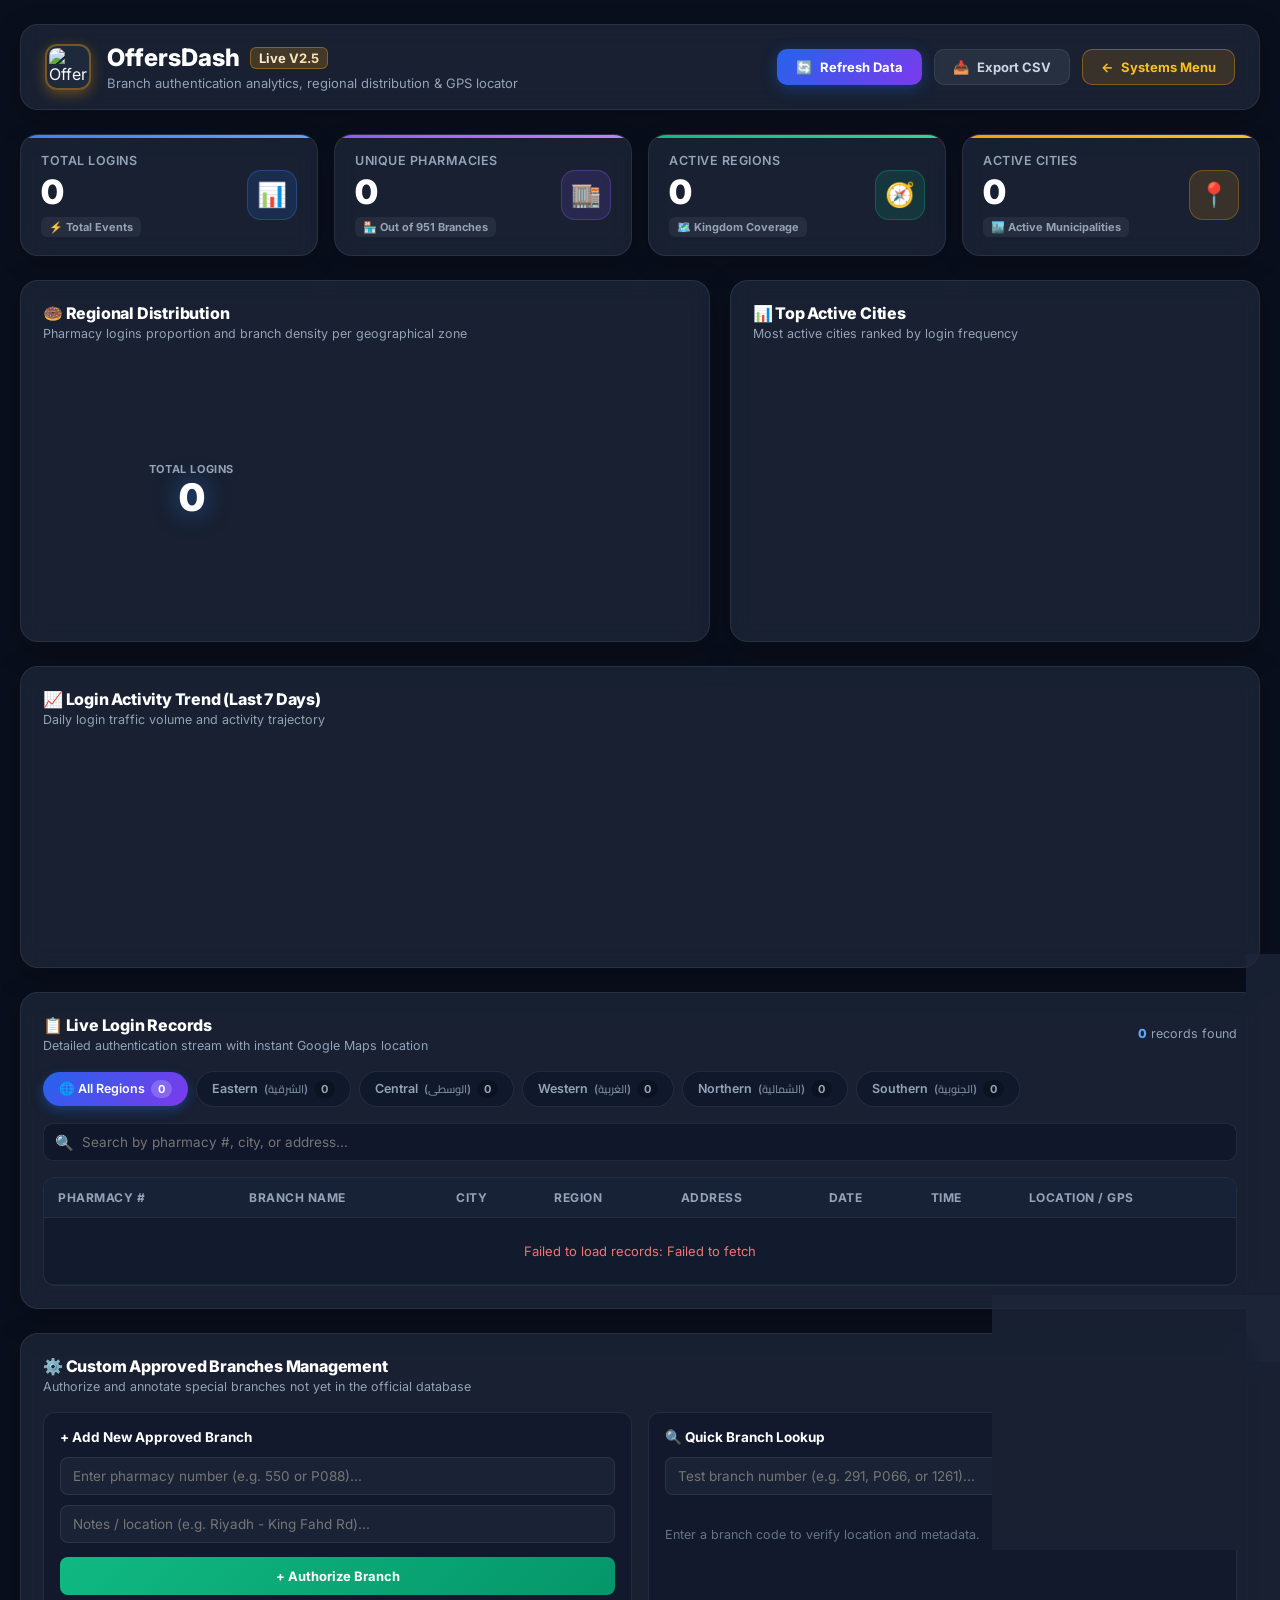
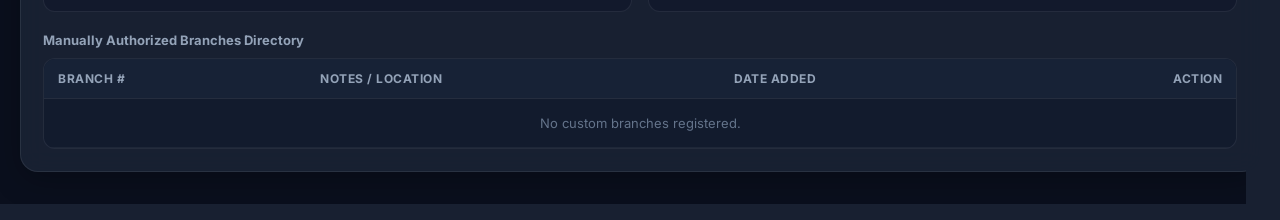
==== commit ea00b005: "Convert OffersDash base UI to English, enlarge donut center number with count-up animation, and fix " ====
--- a/Offers Dash.html
+++ b/Offers Dash.html
@@ -1,5 +1,5 @@
 <!DOCTYPE html>
-<html lang="ar" dir="rtl">
+<html lang="en" dir="ltr">
 <head>
     <meta charset="UTF-8">
     <meta name="viewport" content="width=device-width, initial-scale=1.0, maximum-scale=1.0, user-scalable=no">
@@ -8,14 +8,20 @@
     <meta name="theme-color" content="#0f172a">
     <link rel="apple-touch-icon" href="https://github.com/meralmohamed121022-cyber/OFFERSTRANS/blob/main/icon.png?raw=true">
     <link rel="icon" type="image/png" href="https://github.com/meralmohamed121022-cyber/OFFERSTRANS/blob/main/icon.png?raw=true">
-    
-    <title>OffersDash - تحليلات تسجيل دخول الفروع والمواقع</title>
-    <!-- Google Fonts (Cairo, Tajawal, Inter) -->
-    <link href="https://fonts.googleapis.com/css2?family=Cairo:wght@400;600;700;800;900&family=Tajawal:wght@400;500;700;800&family=Inter:wght@400;600;700&display=swap" rel="stylesheet">
-    <!-- ApexCharts for Charts -->
+
+    <title>OffersDash - Branch Logins & Location Analytics</title>
+    <!-- Google Fonts (Inter for UI, Cairo for branch names) -->
+    <link href="https://fonts.googleapis.com/css2?family=Inter:wght@300;400;500;600;700;800;900&family=Cairo:wght@400;600;700;800&display=swap" rel="stylesheet">
+    <!-- ApexCharts for Visualizations -->
     <script src="https://cdn.jsdelivr.net/npm/apexcharts"></script>
-    <!-- Branch Data Database -->
+
+    <!-- Branch Data Database (with redundant fallback) -->
     <script src="al_dawaa_branches/pharmacies_data.js"></script>
+    <script>
+        if (!window.AL_DAWAA_BRANCHES) {
+            document.write('<script src="pharmacies_data.js"><\/script>');
+        }
+    </script>
 
     <style>
         :root {
@@ -42,7 +48,7 @@
             margin: 0;
             padding: 0;
             box-sizing: border-box;
-            font-family: 'Cairo', 'Tajawal', sans-serif;
+            font-family: 'Inter', -apple-system, BlinkMacSystemFont, 'Segoe UI', Roboto, 'Cairo', sans-serif;
         }
 
         html, body {
@@ -58,7 +64,7 @@
             position: relative;
         }
 
-        /* Animated Ambient Background */
+        /* Ambient Background */
         .animated-bg {
             position: fixed;
             top: 0;
@@ -136,7 +142,7 @@
             font-size: 24px;
             font-weight: 800;
             margin: 0;
-            background: linear-gradient(135deg, #ffffff 30%, #f59e0b 100%);
+            background: linear-gradient(135deg, #ffffff 40%, #f59e0b 100%);
             -webkit-background-clip: text;
             -webkit-text-fill-color: transparent;
             display: flex;
@@ -176,23 +182,35 @@
 
         .btn-refresh {
             background: linear-gradient(135deg, #2563eb, #7c3aed);
-            box-shadow: 0 4px 15px rgba(37, 99, 235, 0.3);
+            box-shadow: 0 4px 15px rgba(37, 99, 235, 0.35);
         }
 
         .btn-refresh:hover {
             transform: translateY(-2px);
             box-shadow: 0 6px 20px rgba(37, 99, 235, 0.5);
-            opacity: 0.95;
         }
 
         .btn-export {
-            background: rgba(16, 185, 129, 0.15);
-            border-color: rgba(16, 185, 129, 0.3);
-            color: #34d399;
+            background: rgba(255, 255, 255, 0.07);
+            border-color: var(--border-color);
+            color: #cbd5e1;
         }
 
         .btn-export:hover {
-            background: rgba(16, 185, 129, 0.25);
+            background: rgba(255, 255, 255, 0.12);
+            color: #ffffff;
+            border-color: rgba(255, 255, 255, 0.2);
+        }
+
+        .btn-home {
+            background: rgba(245, 158, 11, 0.15);
+            border-color: rgba(245, 158, 11, 0.4);
+            color: #fbbf24;
+        }
+
+        .btn-home:hover {
+            background: rgba(245, 158, 11, 0.25);
+            color: #ffffff;
             transform: translateY(-2px);
         }
 
@@ -224,19 +242,17 @@
 
         .kpi-card:hover {
             transform: translateY(-3px);
-            border-color: rgba(245, 158, 11, 0.35);
+            border-color: var(--border-highlight);
         }
 
         .kpi-card::before {
             content: '';
             position: absolute;
             top: 0;
-            right: 0;
-            width: 90px;
-            height: 90px;
-            background: radial-gradient(circle, var(--card-glow, rgba(59, 130, 246, 0.2)) 0%, transparent 70%);
-            border-radius: 50%;
-            pointer-events: none;
+            left: 0;
+            width: 100%;
+            height: 3px;
+            background: var(--card-accent, linear-gradient(90deg, #3b82f6, #8b5cf6));
         }
 
         .kpi-info {
@@ -246,13 +262,15 @@
         }
 
         .kpi-label {
-            font-size: 13px;
+            font-size: 12.5px;
             color: var(--text-secondary);
             font-weight: 600;
             margin-bottom: 6px;
             overflow: hidden;
             text-overflow: ellipsis;
             white-space: nowrap;
+            text-transform: uppercase;
+            letter-spacing: 0.5px;
         }
 
         .kpi-value {
@@ -260,18 +278,18 @@
             font-weight: 900;
             color: #ffffff;
             line-height: 1.1;
-            font-family: 'Inter', 'Cairo', sans-serif;
+            font-family: 'Inter', monospace;
             display: flex;
             align-items: baseline;
             gap: 6px;
         }
 
         .kpi-badge {
-            margin-top: 8px;
-            display: inline-flex;
-            align-items: center;
-            gap: 5px;
+            display: inline-block;
+            margin-top: 6px;
             font-size: 11px;
+            background: rgba(255, 255, 255, 0.06);
+            color: #94a3b8;
             font-weight: 700;
             padding: 3px 8px;
             border-radius: 6px;
@@ -289,13 +307,13 @@
             flex-shrink: 0;
             background: var(--icon-bg, rgba(59, 130, 246, 0.15));
             border: 1px solid var(--icon-border, rgba(59, 130, 246, 0.3));
-            margin-right: 8px;
+            margin-left: 12px;
         }
 
         /* Charts Layout */
         .charts-row-main {
             display: grid;
-            grid-template-columns: 1.25fr 1fr;
+            grid-template-columns: 1.3fr 1fr;
             gap: 20px;
             margin-bottom: 24px;
             width: 100%;
@@ -317,11 +335,10 @@
             border-radius: var(--radius-lg);
             padding: 22px;
             backdrop-filter: blur(12px);
-            box-shadow: 0 8px 25px rgba(0, 0, 0, 0.2);
+            box-shadow: 0 8px 30px rgba(0, 0, 0, 0.25);
             width: 100%;
-            max-width: 100%;
             min-width: 0;
-            overflow: hidden;
+            box-sizing: border-box;
         }
 
         .card-header-flex {
@@ -334,383 +351,423 @@
         }
 
         .card-title {
-            font-size: 17px;
+            font-size: 16px;
             font-weight: 800;
             color: #ffffff;
-            margin: 0;
-            display: flex;
-            align-items: center;
-            gap: 10px;
-        }
-
-        .card-title .title-icon {
-            font-size: 18px;
+            display: flex;
+            align-items: center;
+            gap: 8px;
+            letter-spacing: -0.2px;
         }
 
         .card-subtitle {
-            font-size: 12px;
+            font-size: 12.5px;
             color: var(--text-secondary);
-            margin: 4px 0 0 0;
-        }
-
-        /* Regional Donut Chart Section */
+            margin-top: 3px;
+        }
+
+        /* Donut Chart & Regional Breakdown */
         .donut-container-wrapper {
             display: flex;
             align-items: center;
-            justify-content: space-between;
             gap: 20px;
+            min-width: 0;
             width: 100%;
-            min-width: 0;
         }
 
         .donut-chart-box {
             flex: 1;
-            width: 100%;
-            max-width: 100%;
+            position: relative;
+            display: flex;
+            align-items: center;
+            justify-content: center;
             min-width: 0;
-            min-height: 270px;
-            display: flex;
+            min-height: 260px;
+        }
+
+        /* Animated Center Counter Badge Overlay */
+        .donut-center-badge {
+            position: absolute;
+            top: 50%;
+            left: 50%;
+            transform: translate(-50%, -50%);
+            display: flex;
+            flex-direction: column;
+            align-items: center;
             justify-content: center;
-            align-items: center;
-            overflow: hidden;
-        }
-
-        .donut-chart-box > div {
-            width: 100%;
-            max-width: 100%;
+            pointer-events: none;
+            z-index: 5;
+            text-align: center;
+        }
+
+        .donut-center-label {
+            font-size: 11px;
+            font-weight: 700;
+            color: #94a3b8;
+            letter-spacing: 0.6px;
+            text-transform: uppercase;
+            margin-bottom: 2px;
+        }
+
+        .donut-center-val {
+            font-size: 38px;
+            font-weight: 900;
+            color: #ffffff;
+            line-height: 1;
+            font-family: 'Inter', monospace;
+            text-shadow: 0 0 24px rgba(59, 130, 246, 0.6);
+            letter-spacing: -0.5px;
         }
 
         .regional-stats-list {
             flex: 1.1;
+            display: flex;
+            flex-direction: column;
+            gap: 8px;
+            min-width: 0;
             width: 100%;
-            max-width: 100%;
-            min-width: 0;
-            display: flex;
-            flex-direction: column;
-            gap: 10px;
         }
 
         .region-item {
             background: rgba(15, 23, 42, 0.6);
             border: 1px solid var(--border-color);
+            border-radius: var(--radius-sm);
+            padding: 9px 12px;
+            display: flex;
+            flex-direction: column;
+            gap: 5px;
+            transition: all 0.2s ease;
+            cursor: pointer;
+            min-width: 0;
+        }
+
+        .region-item:hover, .region-item.active {
+            border-color: rgba(59, 130, 246, 0.5);
+            background: rgba(30, 41, 59, 0.9);
+            transform: translateX(3px);
+        }
+
+        .region-header-row {
+            display: flex;
+            justify-content: space-between;
+            align-items: center;
+            font-size: 12.5px;
+            font-weight: 600;
+            gap: 6px;
+        }
+
+        .region-name-tag {
+            display: flex;
+            align-items: center;
+            gap: 7px;
+            color: #e2e8f0;
+            min-width: 0;
+            overflow: hidden;
+            text-overflow: ellipsis;
+            white-space: nowrap;
+        }
+
+        .region-dot {
+            width: 9px;
+            height: 9px;
+            border-radius: 50%;
+            flex-shrink: 0;
+        }
+
+        .region-count-badge {
+            color: #94a3b8;
+            font-size: 11.5px;
+            font-family: 'Inter', monospace;
+            white-space: nowrap;
+            flex-shrink: 0;
+        }
+
+        .region-count-badge strong {
+            color: #ffffff;
+        }
+
+        .region-bar-bg {
+            width: 100%;
+            height: 5px;
+            background: rgba(255, 255, 255, 0.08);
             border-radius: 10px;
-            padding: 10px 14px;
-            cursor: pointer;
-            transition: all 0.2s ease;
+            overflow: hidden;
+        }
+
+        .region-bar-fill {
+            height: 100%;
+            border-radius: 10px;
+            transition: width 0.8s cubic-bezier(0.4, 0, 0.2, 1);
+        }
+
+        /* Filter Pills Bar */
+        .filter-pills-bar {
+            display: flex;
+            align-items: center;
+            gap: 8px;
+            margin-bottom: 16px;
+            flex-wrap: wrap;
             width: 100%;
             min-width: 0;
         }
 
-        .region-item:hover {
-            border-color: rgba(245, 158, 11, 0.4);
-            background: rgba(15, 23, 42, 0.85);
-            transform: translateX(-4px);
-        }
-
-        .region-item.active {
-            border-color: #f59e0b;
-            background: rgba(245, 158, 11, 0.1);
-        }
-
-        .region-header-row {
-            display: flex;
-            justify-content: space-between;
-            align-items: center;
-            font-size: 13px;
-            font-weight: 700;
-            margin-bottom: 6px;
-        }
-
-        .region-name-tag {
-            display: flex;
-            align-items: center;
-            gap: 8px;
-        }
-
-        .region-dot {
-            width: 10px;
-            height: 10px;
-            border-radius: 50%;
-            display: inline-block;
-            flex-shrink: 0;
-        }
-
-        .region-count-badge {
-            font-size: 12px;
-            color: var(--text-secondary);
-            font-family: 'Inter', sans-serif;
-            white-space: nowrap;
-        }
-
-        .region-bar-bg {
-            width: 100%;
-            height: 6px;
-            background: rgba(255, 255, 255, 0.08);
-            border-radius: 4px;
-            overflow: hidden;
-        }
-
-        .region-bar-fill {
-            height: 100%;
-            border-radius: 4px;
-            transition: width 0.8s cubic-bezier(0.4, 0, 0.2, 1);
-        }
-
-        /* Filter Pills */
-        .filter-pills-bar {
-            display: flex;
-            gap: 8px;
-            flex-wrap: wrap;
-            margin-bottom: 16px;
-            align-items: center;
-            width: 100%;
-        }
-
         .filter-pill {
-            padding: 6px 14px;
-            border-radius: 20px;
-            font-size: 12px;
-            font-weight: 700;
             background: rgba(15, 23, 42, 0.7);
             border: 1px solid var(--border-color);
             color: var(--text-secondary);
+            padding: 7px 15px;
+            border-radius: 30px;
+            font-size: 12.5px;
+            font-weight: 600;
             cursor: pointer;
-            transition: all 0.2s;
+            transition: all 0.2s ease;
             display: inline-flex;
             align-items: center;
             gap: 6px;
+            user-select: none;
             white-space: nowrap;
         }
 
         .filter-pill:hover {
             color: #ffffff;
-            border-color: rgba(245, 158, 11, 0.4);
+            border-color: rgba(255, 255, 255, 0.2);
             background: rgba(30, 41, 59, 0.9);
         }
 
         .filter-pill.active {
-            background: linear-gradient(135deg, #f59e0b, #ea580c);
+            background: linear-gradient(135deg, #2563eb, #7c3aed);
             color: #ffffff;
-            border-color: #f59e0b;
-            box-shadow: 0 4px 12px rgba(245, 158, 11, 0.35);
-        }
-
-        .filter-pill-count {
+            border-color: transparent;
+            box-shadow: 0 4px 12px rgba(37, 99, 235, 0.4);
+        }
+
+        .pill-badge {
             background: rgba(0, 0, 0, 0.25);
-            padding: 1px 7px;
-            border-radius: 10px;
+            padding: 2px 7px;
+            border-radius: 20px;
             font-size: 11px;
-            font-family: 'Inter', sans-serif;
-        }
-
-        /* Mobile swipe hint */
-        .mobile-swipe-hint {
-            display: none;
-            align-items: center;
-            justify-content: center;
-            gap: 6px;
-            font-size: 11px;
-            color: #f59e0b;
-            background: rgba(245, 158, 11, 0.1);
-            border: 1px dashed rgba(245, 158, 11, 0.3);
-            padding: 6px 10px;
-            border-radius: 8px;
-            margin-bottom: 10px;
-            text-align: center;
-        }
-
-        /* Search input & controls */
-        .table-search-row {
+            font-family: 'Inter', monospace;
+            font-weight: 700;
+        }
+
+        .filter-pill.active .pill-badge {
+            background: rgba(255, 255, 255, 0.2);
+            color: #ffffff;
+        }
+
+        /* Search & Controls */
+        .table-controls {
             display: flex;
             justify-content: space-between;
             align-items: center;
-            gap: 14px;
             margin-bottom: 16px;
+            gap: 12px;
             flex-wrap: wrap;
             width: 100%;
+            min-width: 0;
         }
 
         .search-box-wrapper {
             position: relative;
             flex: 1;
-            max-width: 420px;
             min-width: 220px;
+        }
+
+        .search-input {
             width: 100%;
-        }
-
-        .search-box-wrapper input {
-            width: 100%;
-            padding: 10px 16px 10px 40px;
             background: rgba(15, 23, 42, 0.8);
             border: 1px solid var(--border-color);
             border-radius: 10px;
+            padding: 10px 14px 10px 38px;
             color: #ffffff;
-            font-size: 13px;
+            font-size: 13.5px;
             outline: none;
-            transition: border-color 0.2s;
-        }
-
-        .search-box-wrapper input:focus {
-            border-color: #f59e0b;
-            box-shadow: 0 0 0 3px rgba(245, 158, 11, 0.15);
-        }
-
-        .search-box-wrapper .search-icon {
+            transition: border-color 0.2s, box-shadow 0.2s;
+            box-sizing: border-box;
+        }
+
+        .search-input:focus {
+            border-color: var(--primary-color);
+            box-shadow: 0 0 0 3px rgba(59, 130, 246, 0.2);
+        }
+
+        .search-icon {
             position: absolute;
-            left: 14px;
+            left: 12px;
             top: 50%;
             transform: translateY(-50%);
-            color: var(--text-secondary);
+            color: var(--text-muted);
+            pointer-events: none;
             font-size: 15px;
-            pointer-events: none;
-        }
-
-        /* Table */
+        }
+
+        /* Modern Table */
         .table-container {
+            width: 100%;
             overflow-x: auto;
+            -webkit-overflow-scrolling: touch;
+            border-radius: var(--radius-md);
+            border: 1px solid var(--border-color);
+            background: rgba(15, 23, 42, 0.5);
             max-height: 520px;
-            overflow-y: auto;
-            border-radius: 12px;
-            border: 1px solid var(--border-color);
-            width: 100%;
-            -webkit-overflow-scrolling: touch;
+            position: relative;
         }
 
         table {
             width: 100%;
-            min-width: 720px; /* Guarantees table columns are never squished */
             border-collapse: collapse;
-            text-align: right;
-        }
-
-        th {
-            background-color: #0f172a;
-            color: var(--text-secondary);
-            font-weight: 700;
-            font-size: 12.5px;
-            padding: 14px 16px;
+            text-align: left;
+            min-width: 780px;
+        }
+
+        thead {
             position: sticky;
             top: 0;
-            z-index: 5;
-            border-bottom: 1px solid rgba(255, 255, 255, 0.1);
+            background: #172236;
+            z-index: 10;
+        }
+
+        th {
+            padding: 12px 14px;
+            font-size: 12px;
+            font-weight: 700;
+            color: var(--text-secondary);
+            border-bottom: 1px solid var(--border-color);
+            text-transform: uppercase;
+            letter-spacing: 0.5px;
             white-space: nowrap;
         }
 
         td {
-            padding: 13px 16px;
-            border-bottom: 1px solid var(--border-color);
+            padding: 12px 14px;
             font-size: 13px;
+            border-bottom: 1px solid rgba(255, 255, 255, 0.05);
+            color: #e2e8f0;
             vertical-align: middle;
+        }
+
+        tbody tr {
+            transition: background 0.15s ease;
+        }
+
+        tbody tr:hover {
+            background: rgba(30, 41, 59, 0.8);
+        }
+
+        /* Badges */
+        .badge-region {
+            display: inline-flex;
+            align-items: center;
+            gap: 5px;
+            padding: 4px 9px;
+            border-radius: 6px;
+            font-size: 11.5px;
+            font-weight: 600;
+            white-space: nowrap;
+        }
+
+        .badge-east { background: rgba(59, 130, 246, 0.15); color: #93c5fd; border: 1px solid rgba(59, 130, 246, 0.3); }
+        .badge-central { background: rgba(139, 92, 246, 0.15); color: #c4b5fd; border: 1px solid rgba(139, 92, 246, 0.3); }
+        .badge-west { background: rgba(236, 72, 153, 0.15); color: #f472b6; border: 1px solid rgba(236, 72, 153, 0.3); }
+        .badge-north { background: rgba(16, 185, 129, 0.15); color: #6ee7b7; border: 1px solid rgba(16, 185, 129, 0.3); }
+        .badge-south { background: rgba(245, 158, 11, 0.15); color: #fcd34d; border: 1px solid rgba(245, 158, 11, 0.3); }
+        .badge-other { background: rgba(100, 116, 139, 0.15); color: #cbd5e1; border: 1px solid rgba(100, 116, 139, 0.3); }
+
+        .badge-city {
+            background: rgba(255, 255, 255, 0.06);
             color: #cbd5e1;
-        }
-
-        tr {
-            transition: background-color 0.15s;
-        }
-
-        tr:hover td {
-            background-color: rgba(51, 65, 85, 0.5);
-        }
-
-        /* Branch Number Cell Link */
+            padding: 3px 8px;
+            border-radius: 6px;
+            font-size: 12px;
+            font-weight: 600;
+            white-space: nowrap;
+        }
+
+        /* Interactive Branch Number Link */
         .branch-cell-link {
             display: inline-flex;
             align-items: center;
             gap: 6px;
             font-weight: 800;
+            font-family: 'Inter', monospace;
             color: #60a5fa;
-            text-decoration: none;
-            font-family: 'Inter', monospace;
-            font-size: 14px;
+            cursor: pointer;
             padding: 4px 8px;
             border-radius: 6px;
             background: rgba(59, 130, 246, 0.12);
             border: 1px solid rgba(59, 130, 246, 0.25);
-            transition: all 0.2s;
-            cursor: pointer;
+            transition: all 0.2s ease;
+            text-decoration: none;
             white-space: nowrap;
         }
 
         .branch-cell-link:hover {
             background: rgba(59, 130, 246, 0.25);
             color: #93c5fd;
-            transform: scale(1.05);
-            box-shadow: 0 2px 8px rgba(59, 130, 246, 0.3);
-        }
-
-        /* Location Button */
+            border-color: rgba(59, 130, 246, 0.5);
+            transform: scale(1.04);
+        }
+
+        /* Map Action Button */
         .btn-map-loc {
             display: inline-flex;
             align-items: center;
-            gap: 6px;
-            padding: 6px 12px;
+            gap: 5px;
+            padding: 5px 10px;
             border-radius: 8px;
             font-size: 12px;
             font-weight: 700;
+            background: linear-gradient(135deg, rgba(16, 185, 129, 0.15), rgba(5, 150, 105, 0.25));
+            border: 1px solid rgba(16, 185, 129, 0.4);
+            color: #34d399;
+            text-decoration: none;
+            transition: all 0.2s ease;
+            white-space: nowrap;
+        }
+
+        .btn-map-loc:hover {
+            background: linear-gradient(135deg, rgba(16, 185, 129, 0.3), rgba(5, 150, 105, 0.45));
             color: #ffffff;
-            background: linear-gradient(135deg, #ea580c, #f59e0b);
-            text-decoration: none;
-            transition: all 0.2s;
-            box-shadow: 0 2px 8px rgba(245, 158, 11, 0.3);
-            white-space: nowrap;
-        }
-
-        .btn-map-loc:hover {
-            transform: translateY(-2px);
-            box-shadow: 0 4px 14px rgba(245, 158, 11, 0.5);
-            opacity: 0.95;
-        }
-
-        /* Region Badges */
-        .region-badge {
-            display: inline-flex;
-            align-items: center;
-            gap: 5px;
-            padding: 4px 10px;
-            border-radius: 12px;
-            font-size: 11.5px;
-            font-weight: 700;
-            white-space: nowrap;
-        }
-
-        .badge-east { background: rgba(59, 130, 246, 0.15); color: #60a5fa; border: 1px solid rgba(59, 130, 246, 0.3); }
-        .badge-central { background: rgba(168, 85, 247, 0.15); color: #c084fc; border: 1px solid rgba(168, 85, 247, 0.3); }
-        .badge-west { background: rgba(236, 72, 153, 0.15); color: #f472b6; border: 1px solid rgba(236, 72, 153, 0.3); }
-        .badge-north { background: rgba(16, 185, 129, 0.15); color: #34d399; border: 1px solid rgba(16, 185, 129, 0.3); }
-        .badge-south { background: rgba(245, 158, 11, 0.15); color: #fbbf24; border: 1px solid rgba(245, 158, 11, 0.3); }
-        .badge-bahrain { background: rgba(239, 68, 68, 0.15); color: #f87171; border: 1px solid rgba(239, 68, 68, 0.3); }
-        .badge-other { background: rgba(148, 163, 184, 0.15); color: #cbd5e1; border: 1px solid rgba(148, 163, 184, 0.3); }
-
-        /* Modal Styles */
+            border-color: #10b981;
+            transform: translateY(-1px);
+            box-shadow: 0 3px 10px rgba(16, 185, 129, 0.35);
+        }
+
+        /* Branch Details Modal */
         .modal-overlay {
             position: fixed;
-            top: 0; left: 0; right: 0; bottom: 0;
+            top: 0;
+            left: 0;
+            width: 100%;
+            height: 100%;
             background: rgba(0, 0, 0, 0.75);
             backdrop-filter: blur(8px);
             z-index: 9999;
             display: none;
+            align-items: center;
             justify-content: center;
-            align-items: center;
-            padding: 16px;
+            padding: 20px;
+            box-sizing: border-box;
         }
 
         .modal-card {
             background: #131c2e;
-            border: 1px solid rgba(245, 158, 11, 0.3);
+            border: 1px solid rgba(245, 158, 11, 0.35);
+            box-shadow: 0 20px 50px rgba(0, 0, 0, 0.6);
             border-radius: 20px;
-            max-width: 550px;
             width: 100%;
+            max-width: 520px;
             padding: 24px;
-            box-shadow: 0 20px 50px rgba(0, 0, 0, 0.6);
             position: relative;
             animation: modalFadeIn 0.25s ease-out;
             max-height: 90vh;
             overflow-y: auto;
+            text-align: left;
         }
 
         @keyframes modalFadeIn {
-            from { opacity: 0; transform: translateY(15px) scale(0.96); }
-            to { opacity: 1; transform: translateY(0) scale(1); }
+            from { opacity: 0; transform: scale(0.94) translateY(10px); }
+            to { opacity: 1; transform: scale(1) translateY(0); }
         }
 
         .modal-header {
@@ -718,28 +775,27 @@
             justify-content: space-between;
             align-items: flex-start;
             margin-bottom: 18px;
+            padding-bottom: 14px;
             border-bottom: 1px solid var(--border-color);
-            padding-bottom: 12px;
         }
 
         .modal-close-btn {
             background: rgba(255, 255, 255, 0.08);
             border: none;
-            color: #ffffff;
+            color: #94a3b8;
+            font-size: 16px;
             width: 32px;
             height: 32px;
             border-radius: 50%;
-            font-size: 16px;
             cursor: pointer;
             display: flex;
             align-items: center;
             justify-content: center;
-            transition: all 0.2s;
-            flex-shrink: 0;
+            transition: all 0.2s ease;
         }
 
         .modal-close-btn:hover {
-            background: rgba(239, 68, 68, 0.3);
+            background: rgba(239, 68, 68, 0.2);
             color: #ef4444;
         }
 
@@ -747,556 +803,314 @@
             display: flex;
             flex-direction: column;
             gap: 12px;
-            margin-bottom: 20px;
+            margin-bottom: 22px;
         }
 
         .modal-detail-row {
             display: flex;
-            align-items: flex-start;
+            justify-content: space-between;
+            align-items: center;
+            padding: 8px 12px;
+            background: rgba(15, 23, 42, 0.6);
+            border-radius: 8px;
+            border: 1px solid var(--border-color);
             gap: 12px;
-            font-size: 13.5px;
-            background: rgba(15, 23, 42, 0.5);
-            padding: 10px 14px;
-            border-radius: 10px;
-            border: 1px solid var(--border-color);
         }
 
         .modal-detail-label {
             color: var(--text-secondary);
-            min-width: 85px;
+            font-size: 12.5px;
             font-weight: 600;
+            flex-shrink: 0;
         }
 
         .modal-detail-value {
             color: #ffffff;
+            font-size: 13px;
             font-weight: 700;
+            text-align: right;
+            word-break: break-word;
+        }
+
+        .modal-actions {
+            display: flex;
+            gap: 10px;
+        }
+
+        .btn-modal-map {
             flex: 1;
-        }
-
-        .modal-actions {
-            display: flex;
-            gap: 12px;
-        }
-
-        .btn-modal-map {
-            flex: 2;
-            padding: 12px;
-            background: linear-gradient(135deg, #f59e0b, #ea580c);
-            color: white;
-            font-weight: 800;
-            border: none;
-            border-radius: 10px;
-            font-size: 14px;
-            cursor: pointer;
             display: flex;
             align-items: center;
             justify-content: center;
             gap: 8px;
+            background: linear-gradient(135deg, #10b981, #059669);
+            color: white;
             text-decoration: none;
-            box-shadow: 0 4px 15px rgba(245, 158, 11, 0.4);
-            transition: 0.2s;
+            padding: 12px 18px;
+            border-radius: 10px;
+            font-weight: 700;
+            font-size: 13.5px;
+            transition: all 0.2s;
+            box-shadow: 0 4px 15px rgba(16, 185, 129, 0.35);
         }
 
         .btn-modal-map:hover {
-            opacity: 0.95;
             transform: translateY(-2px);
-        }
-
-        .btn-modal-secondary {
-            flex: 1;
-            padding: 12px;
+            box-shadow: 0 6px 20px rgba(16, 185, 129, 0.5);
+        }
+
+        .btn-modal-copy {
             background: rgba(255, 255, 255, 0.08);
-            color: var(--text-primary);
+            border: 1px solid var(--border-color);
+            color: #cbd5e1;
+            padding: 12px 16px;
+            border-radius: 10px;
             font-weight: 700;
-            border: 1px solid var(--border-color);
-            border-radius: 10px;
             font-size: 13px;
             cursor: pointer;
-            transition: 0.2s;
-        }
-
-        .btn-modal-secondary:hover {
+            transition: all 0.2s;
+        }
+
+        .btn-modal-copy:hover {
             background: rgba(255, 255, 255, 0.15);
-        }
-
-        /* Loading */
-        .loading-overlay {
-            position: fixed;
-            top: 0; left: 0; right: 0; bottom: 0;
-            background: rgba(10, 15, 29, 0.85);
-            backdrop-filter: blur(8px);
-            display: flex;
-            flex-direction: column;
-            justify-content: center;
-            align-items: center;
-            z-index: 10000;
-            color: #ffffff;
-            font-size: 16px;
-            font-weight: 700;
-            gap: 16px;
-            padding: 20px;
-            text-align: center;
-        }
-
-        .spinner {
-            width: 44px;
-            height: 44px;
-            border: 4px solid rgba(245, 158, 11, 0.2);
-            border-top-color: #f59e0b;
-            border-radius: 50%;
-            animation: spin 0.8s linear infinite;
-        }
-
-        @keyframes spin {
-            to { transform: rotate(360deg); }
-        }
-
-        /* Scrollbar */
-        ::-webkit-scrollbar { width: 6px; height: 6px; }
-        ::-webkit-scrollbar-track { background: var(--bg-body); }
-        ::-webkit-scrollbar-thumb { background: rgba(255, 255, 255, 0.15); border-radius: 4px; }
-        ::-webkit-scrollbar-thumb:hover { background: rgba(245, 158, 11, 0.5); }
-
-        /* ========================================================
-           RESPONSIVE MOBILE STYLES (التوافق التام مع الجوال والشاشات الضيقة)
-           ======================================================== */
-        @media (max-width: 900px) {
-            body {
-                padding: 14px 10px;
-            }
-
-            .dashboard-header {
-                padding: 14px 16px;
-                flex-direction: column;
-                align-items: stretch;
-                gap: 14px;
-            }
-
-            .header-title-container {
-                gap: 12px;
-            }
-
-            .header-text h1 {
-                font-size: 20px;
-            }
-
-            .header-text p {
-                font-size: 12px;
-            }
-
-            .header-actions {
-                width: 100%;
-                display: grid;
-                grid-template-columns: 1fr 1fr;
-                gap: 8px;
-            }
-
-            .btn-action {
-                width: 100%;
-                justify-content: center;
-                padding: 10px 8px;
-                font-size: 12px;
-            }
-
-            /* KPIs 2 Columns on Tablet / Mobile */
-            .kpi-grid {
-                grid-template-columns: repeat(2, 1fr);
-                gap: 10px;
-            }
-
-            .kpi-card {
-                padding: 14px 12px;
-            }
-
-            .kpi-value {
-                font-size: 1.65rem;
-            }
-
-            .kpi-label {
-                font-size: 12px;
-            }
-
-            .kpi-icon-box {
-                width: 42px;
-                height: 42px;
-                font-size: 20px;
-            }
-
-            /* Main Charts Stack Vertically */
-            .charts-row-main {
-                grid-template-columns: 1fr;
-                gap: 16px;
-            }
-
-            .donut-container-wrapper {
-                flex-direction: column;
-                align-items: center;
-                gap: 16px;
-            }
-
-            .donut-chart-box {
-                min-height: auto;
-                width: 100%;
-                padding: 6px 0;
-            }
-
-            .regional-stats-list {
-                width: 100%;
-            }
-
-            .card {
-                padding: 16px 14px;
-            }
-
-            /* Filter Pills Horizontal Scroll */
-            .filter-pills-bar {
-                flex-wrap: nowrap;
-                overflow-x: auto;
-                padding-bottom: 8px;
-                -webkit-overflow-scrolling: touch;
-                gap: 6px;
-            }
-
-            .filter-pill {
-                flex-shrink: 0;
-                padding: 6px 12px;
-                font-size: 11.5px;
-            }
-
-            .mobile-swipe-hint {
-                display: flex;
-            }
-
-            .table-container {
-                max-height: 440px;
-            }
-
-            table {
-                min-width: 700px;
-            }
-
-            th, td {
-                padding: 10px 8px;
-                font-size: 12px;
-            }
-
-            .btn-map-loc {
-                padding: 5px 8px;
-                font-size: 11px;
-            }
-        }
-
-        @media (max-width: 480px) {
-            body {
-                padding: 10px 6px;
-            }
-
-            .dashboard-header {
-                padding: 12px 10px;
-            }
-
-            .header-text h1 {
-                font-size: 17.5px;
-            }
-
-            .header-text p {
-                font-size: 11px;
-            }
-
-            .header-actions {
-                grid-template-columns: 1fr;
-            }
-
-            /* Compact KPIs on small mobile */
-            .kpi-grid {
-                gap: 8px;
-            }
-
-            .kpi-card {
-                padding: 10px 8px;
-            }
-
-            .kpi-value {
-                font-size: 1.4rem;
-            }
-
-            .kpi-label {
-                font-size: 11px;
-            }
-
-            .kpi-badge {
-                font-size: 9.5px;
-                padding: 2px 6px;
-            }
-
-            .kpi-icon-box {
-                width: 36px;
-                height: 36px;
-                font-size: 18px;
-                margin-right: 4px;
-            }
-
-            .card {
-                padding: 12px 10px;
-                border-radius: 14px;
-            }
-
-            .card-title {
-                font-size: 14px;
-            }
-
-            .modal-card {
-                padding: 16px 12px;
-            }
-
-            .modal-actions {
-                flex-direction: column;
-                gap: 8px;
-            }
+            color: white;
+        }
+
+        /* Mobile Swipe Indicator */
+        .mobile-swipe-hint {
+            display: none;
+            align-items: center;
+            gap: 6px;
+            font-size: 11px;
+            color: var(--text-muted);
+            margin-bottom: 8px;
+        }
+
+        /* Responsive Breakpoints */
+        @media (max-width: 992px) {
+            body { padding: 16px 12px; }
+            .charts-row-main { grid-template-columns: 1fr; }
+            .kpi-grid { grid-template-columns: repeat(2, 1fr); gap: 12px; }
+            .donut-container-wrapper { flex-direction: column; align-items: center; }
+            .donut-chart-box { width: 100%; min-height: 240px; }
+            .regional-stats-list { width: 100%; }
+        }
+
+        @media (max-width: 600px) {
+            body { padding: 12px 8px; }
+            .dashboard-header { padding: 14px 12px; flex-direction: column; align-items: flex-start; }
+            .header-actions { width: 100%; display: grid; grid-template-columns: 1fr 1fr; gap: 8px; }
+            .btn-action { justify-content: center; width: 100%; padding: 8px 10px; font-size: 12px; }
+            .kpi-grid { grid-template-columns: repeat(2, 1fr); gap: 8px; }
+            .kpi-card { padding: 12px 10px; }
+            .kpi-value { font-size: 1.55rem; }
+            .kpi-label { font-size: 11px; }
+            .kpi-icon-box { width: 38px; height: 38px; font-size: 18px; margin-left: 6px; }
+            .donut-center-val { font-size: 30px; }
+            .donut-center-label { font-size: 10px; }
+            .filter-pills-bar { flex-wrap: nowrap; overflow-x: auto; padding-bottom: 6px; }
+            .filter-pill { flex-shrink: 0; padding: 6px 12px; font-size: 11.5px; }
+            .mobile-swipe-hint { display: flex; }
+            .table-container { max-height: 420px; }
+            th, td { padding: 9px 8px; font-size: 12px; }
+            .btn-map-loc { padding: 4px 7px; font-size: 11px; }
         }
     </style>
 </head>
 <body>
     <div class="animated-bg"></div>
 
-    <!-- Loading Overlay -->
-    <div class="loading-overlay" id="loading">
-        <div class="spinner"></div>
-        <div>جاري تحميل بيانات الصيدليات وتحليلات الدخول...</div>
-    </div>
-
-    <!-- Main Dashboard Container -->
     <div class="dashboard-container">
-        
+
         <!-- Header -->
         <header class="dashboard-header">
             <div class="header-title-container">
-                <img src="https://github.com/meralmohamed121022-cyber/OFFERSTRANS/blob/main/icon.png?raw=true" alt="OffersDash Logo" class="header-logo">
+                <img src="https://github.com/meralmohamed121022-cyber/OFFERSTRANS/blob/main/icon.png?raw=true" alt="OffersDash" class="header-logo">
                 <div class="header-text">
-                    <h1>
-                        OffersDash Analytics
-                        <span style="font-size: 12px; font-weight: 700; padding: 2px 8px; background: rgba(245, 158, 11, 0.2); border: 1px solid rgba(245, 158, 11, 0.4); border-radius: 6px; color: #fbbf24;">Live</span>
-                    </h1>
-                    <p>لوحة تحليلات تسجيل دخول الصيدليات، التوزيع الجغرافي، وإدارة الفروع المعتمدة</p>
+                    <h1>OffersDash <span style="font-size: 13px; font-weight: 700; background: rgba(245, 158, 11, 0.2); color: #fbbf24; border: 1px solid rgba(245, 158, 11, 0.4); padding: 2px 8px; border-radius: 6px;">Live V2.5</span></h1>
+                    <p>Branch authentication analytics, regional distribution & GPS locator</p>
                 </div>
             </div>
             <div class="header-actions">
-                <button class="btn-action btn-refresh" onclick="fetchData()" title="تحديث البيانات فوراً">
-                    <span>🔄</span>
-                    <span>تحديث البيانات</span>
+                <button class="btn-action btn-refresh" onclick="fetchData()">
+                    <span>🔄</span> Refresh Data
                 </button>
-                <button class="btn-action btn-export" onclick="exportDataToCSV()" title="تصدير جدول الصيدليات بصيغة ملف إكسل">
-                    <span>📥</span>
-                    <span>تصدير إكسل</span>
+                <button class="btn-action btn-export" onclick="exportDataToCSV()">
+                    <span>📥</span> Export CSV
                 </button>
+                <a href="index.html" class="btn-action btn-home">
+                    <span>←</span> Systems Menu
+                </a>
             </div>
         </header>
 
-        <!-- KPI Stat Cards Row -->
+        <!-- KPI Summary Cards -->
         <section class="kpi-grid">
-            <!-- 1. Total Logins -->
-            <div class="kpi-card" style="--card-glow: rgba(59, 130, 246, 0.25);">
+            <div class="kpi-card" style="--card-accent: linear-gradient(90deg, #3b82f6, #60a5fa);">
                 <div class="kpi-info">
-                    <div class="kpi-label">إجمالي الدخول</div>
+                    <div class="kpi-label">Total Logins</div>
                     <div class="kpi-value" id="kpi-total-logins">0</div>
-                    <div class="kpi-badge" style="background: rgba(59, 130, 246, 0.15); color: #60a5fa;">
-                        <span>⚡</span> عملية مسجلة
-                    </div>
-                </div>
-                <div class="kpi-icon-box" style="--icon-bg: rgba(59, 130, 246, 0.15); --icon-border: rgba(59, 130, 246, 0.3); color: #60a5fa;">
+                    <span class="kpi-badge">⚡ Total Events</span>
+                </div>
+                <div class="kpi-icon-box" style="--icon-bg: rgba(59, 130, 246, 0.15); --icon-border: rgba(59, 130, 246, 0.3);">
                     📊
                 </div>
             </div>
 
-            <!-- 2. Unique Pharmacies -->
-            <div class="kpi-card" style="--card-glow: rgba(168, 85, 247, 0.25);">
+            <div class="kpi-card" style="--card-accent: linear-gradient(90deg, #8b5cf6, #c084fc);">
                 <div class="kpi-info">
-                    <div class="kpi-label">الصيدليات الفريدة</div>
+                    <div class="kpi-label">Unique Pharmacies</div>
                     <div class="kpi-value" id="kpi-unique-pharmacies">0</div>
-                    <div class="kpi-badge" style="background: rgba(168, 85, 247, 0.15); color: #c084fc;">
-                        <span>🏥</span> من 951 فرعاً
-                    </div>
-                </div>
-                <div class="kpi-icon-box" style="--icon-bg: rgba(168, 85, 247, 0.15); --icon-border: rgba(168, 85, 247, 0.3); color: #c084fc;">
-                    🏪
+                    <span class="kpi-badge">🏪 Out of 951 Branches</span>
+                </div>
+                <div class="kpi-icon-box" style="--icon-bg: rgba(139, 92, 246, 0.15); --icon-border: rgba(139, 92, 246, 0.3);">
+                    🏬
                 </div>
             </div>
 
-            <!-- 3. Active Regions -->
-            <div class="kpi-card" style="--card-glow: rgba(16, 185, 129, 0.25);">
+            <div class="kpi-card" style="--card-accent: linear-gradient(90deg, #10b981, #34d399);">
                 <div class="kpi-info">
-                    <div class="kpi-label">المناطق المغطاة</div>
+                    <div class="kpi-label">Active Regions</div>
                     <div class="kpi-value" id="kpi-active-regions">0</div>
-                    <div class="kpi-badge" style="background: rgba(16, 185, 129, 0.15); color: #34d399;">
-                        <span>🗺️</span> مناطق بالمملكة
-                    </div>
-                </div>
-                <div class="kpi-icon-box" style="--icon-bg: rgba(16, 185, 129, 0.15); --icon-border: rgba(16, 185, 129, 0.3); color: #34d399;">
+                    <span class="kpi-badge">🗺️ Kingdom Coverage</span>
+                </div>
+                <div class="kpi-icon-box" style="--icon-bg: rgba(16, 185, 129, 0.15); --icon-border: rgba(16, 185, 129, 0.3);">
+                    🧭
+                </div>
+            </div>
+
+            <div class="kpi-card" style="--card-accent: linear-gradient(90deg, #f59e0b, #fbbf24);">
+                <div class="kpi-info">
+                    <div class="kpi-label">Active Cities</div>
+                    <div class="kpi-value" id="kpi-active-cities">0</div>
+                    <span class="kpi-badge">🏙️ Active Municipalities</span>
+                </div>
+                <div class="kpi-icon-box" style="--icon-bg: rgba(245, 158, 11, 0.15); --icon-border: rgba(245, 158, 11, 0.3);">
                     📍
-                </div>
-            </div>
-
-            <!-- 4. Active Cities -->
-            <div class="kpi-card" style="--card-glow: rgba(245, 158, 11, 0.25);">
-                <div class="kpi-info">
-                    <div class="kpi-label">المدن والمحافظات</div>
-                    <div class="kpi-value" id="kpi-active-cities">0</div>
-                    <div class="kpi-badge" style="background: rgba(245, 158, 11, 0.15); color: #fbbf24;">
-                        <span>🏙️</span> مدينة مسجلة
-                    </div>
-                </div>
-                <div class="kpi-icon-box" style="--icon-bg: rgba(245, 158, 11, 0.15); --icon-border: rgba(245, 158, 11, 0.3); color: #fbbf24;">
-                    🏢
                 </div>
             </div>
         </section>
 
-        <!-- Main Visualizations Row -->
+        <!-- Charts Main Row -->
         <section class="charts-row-main">
-            
-            <!-- Regional Donut Chart Card -->
+            <!-- Regional Donut Chart -->
             <div class="card">
                 <div class="card-header-flex">
                     <div>
-                        <h2 class="card-title">
-                            <span class="title-icon">🍩</span>
-                            <span>التوزيع الجغرافي حسب المناطق</span>
-                        </h2>
-                        <p class="card-subtitle">نسبة الصيدليات وعمليات تسجيل الدخول لكل منطقة جغرافية</p>
+                        <div class="card-title">🍩 Regional Distribution</div>
+                        <div class="card-subtitle">Pharmacy logins proportion and branch density per geographical zone</div>
                     </div>
-                    <span id="donutFilterNotice" style="font-size: 11px; color: #f59e0b; background: rgba(245, 158, 11, 0.15); padding: 3px 8px; border-radius: 6px; display: none;">
-                        تم تطبيق التصفية
+                    <span id="donutFilterReset" style="display: none; cursor: pointer; font-size: 11px; background: rgba(59, 130, 246, 0.2); color: #60a5fa; border: 1px solid rgba(59, 130, 246, 0.4); padding: 3px 8px; border-radius: 6px;" onclick="resetRegionFilter()">
+                        Filtered ✕ Reset
                     </span>
                 </div>
-
                 <div class="donut-container-wrapper">
-                    <!-- Donut Chart Box -->
                     <div class="donut-chart-box">
-                        <div id="regionalDonutChart"></div>
+                        <div id="regionalDonutChart" style="width: 100%;"></div>
+                        <!-- Animated Center Badge with Big Odometer Number -->
+                        <div class="donut-center-badge">
+                            <span class="donut-center-label">Total Logins</span>
+                            <span class="donut-center-val" id="donutCenterVal">0</span>
+                        </div>
                     </div>
-
-                    <!-- Region Breakdown List -->
                     <div class="regional-stats-list" id="regionalStatsList">
-                        <!-- Populated by JS -->
+                        <!-- Populated Dynamically -->
                     </div>
                 </div>
             </div>
 
-            <!-- Top Cities Bar Chart -->
+            <!-- Top Active Cities Chart -->
             <div class="card">
                 <div class="card-header-flex">
                     <div>
-                        <h2 class="card-title">
-                            <span class="title-icon">📊</span>
-                            <span>أعلى المدن تسجيلاً للدخول</span>
-                        </h2>
-                        <p class="card-subtitle">أكثر المدن نشاطاً بناءً على عدد مرات تسجيل الدخول</p>
+                        <div class="card-title">📊 Top Active Cities</div>
+                        <div class="card-subtitle">Most active cities ranked by login frequency</div>
                     </div>
                 </div>
-                <div id="topCitiesChart" style="min-height: 250px; width: 100%;"></div>
+                <div id="topCitiesChart" style="min-height: 250px;"></div>
             </div>
         </section>
 
-        <!-- Secondary Charts Row: 7-Day Trend -->
+        <!-- 7-Day Login Trend Chart -->
         <section class="charts-row-secondary">
             <div class="card">
                 <div class="card-header-flex">
                     <div>
-                        <h2 class="card-title">
-                            <span class="title-icon">📈</span>
-                            <span>نشاط تسجيل الدخول خلال آخر 7 أيام</span>
-                        </h2>
-                        <p class="card-subtitle">معدل الدخول اليومي للصيدليات خلال الأسبوع الحالي</p>
+                        <div class="card-title">📈 Login Activity Trend (Last 7 Days)</div>
+                        <div class="card-subtitle">Daily login traffic volume and activity trajectory</div>
                     </div>
                 </div>
-                <div id="loginTrendChart" style="min-height: 200px; width: 100%;"></div>
+                <div id="loginTrendChart" style="min-height: 200px;"></div>
             </div>
         </section>
 
-        <!-- Recent Login Records Table Card -->
+        <!-- Live Login Records Table Section -->
         <section class="card" style="margin-bottom: 24px;">
             <div class="card-header-flex">
                 <div>
-                    <h2 class="card-title">
-                        <span class="title-icon">📋</span>
-                        <span>سجل تسجيل الدخول المفصل للفروع</span>
-                    </h2>
-                    <p class="card-subtitle">عرض تفصيلي للفروع، المدينة، العنوان، مع رابط فوري لموقع الفرع على خرائط Google</p>
-                </div>
-                <span id="recordsCountBadge" style="background: rgba(59, 130, 246, 0.15); color: #60a5fa; border: 1px solid rgba(59, 130, 246, 0.3); padding: 6px 14px; border-radius: 8px; font-size: 12px; font-weight: 700;">
-                    0 سجل
-                </span>
+                    <div class="card-title">📋 Live Login Records</div>
+                    <div class="card-subtitle">Detailed authentication stream with instant Google Maps location</div>
+                </div>
+                <div style="font-size: 12.5px; color: var(--text-secondary); font-family: 'Inter', monospace;">
+                    <span id="tableRecordCount" style="color: #60a5fa; font-weight: 800;">0</span> records found
+                </div>
             </div>
 
-            <!-- Filter Pills Bar (Swipeable horizontally on mobile) -->
-            <div class="filter-pills-bar" id="regionFilterPills">
-                <button class="filter-pill active" onclick="setRegionFilter('ALL', this)">
-                    <span>🌐 الكل</span>
-                    <span class="filter-pill-count" id="pill-count-all">0</span>
-                </button>
-                <button class="filter-pill" onclick="setRegionFilter('المنطقة الشرقية', this)">
-                    <span class="region-dot" style="background: #3b82f6;"></span>
-                    <span>الشرقية</span>
-                    <span class="filter-pill-count" id="pill-count-east">0</span>
-                </button>
-                <button class="filter-pill" onclick="setRegionFilter('المنطقة الوسطى', this)">
-                    <span class="region-dot" style="background: #a855f7;"></span>
-                    <span>الوسطى</span>
-                    <span class="filter-pill-count" id="pill-count-central">0</span>
-                </button>
-                <button class="filter-pill" onclick="setRegionFilter('المنطقة الغربية', this)">
-                    <span class="region-dot" style="background: #ec4899;"></span>
-                    <span>الغربية</span>
-                    <span class="filter-pill-count" id="pill-count-west">0</span>
-                </button>
-                <button class="filter-pill" onclick="setRegionFilter('المنطقة الشمالية', this)">
-                    <span class="region-dot" style="background: #10b981;"></span>
-                    <span>الشمالية</span>
-                    <span class="filter-pill-count" id="pill-count-north">0</span>
-                </button>
-                <button class="filter-pill" onclick="setRegionFilter('المنطقة الجنوبية', this)">
-                    <span class="region-dot" style="background: #f59e0b;"></span>
-                    <span>الجنوبية</span>
-                    <span class="filter-pill-count" id="pill-count-south">0</span>
-                </button>
-                <button class="filter-pill" onclick="setRegionFilter('مملكة البحرين', this)">
-                    <span class="region-dot" style="background: #ef4444;"></span>
-                    <span>البحرين</span>
-                    <span class="filter-pill-count" id="pill-count-bahrain">0</span>
-                </button>
+            <!-- Filter Pills -->
+            <div class="filter-pills-bar" id="filterPillsBar">
+                <div class="filter-pill active" onclick="setRegionFilter('ALL', this)">
+                    🌐 All Regions <span class="pill-badge" id="pill-count-all">0</span>
+                </div>
+                <div class="filter-pill" onclick="setRegionFilter('المنطقة الشرقية', this)">
+                    Eastern <span style="font-size: 11px; opacity: 0.8;">(الشرقية)</span> <span class="pill-badge" id="pill-count-east">0</span>
+                </div>
+                <div class="filter-pill" onclick="setRegionFilter('المنطقة الوسطى', this)">
+                    Central <span style="font-size: 11px; opacity: 0.8;">(الوسطى)</span> <span class="pill-badge" id="pill-count-central">0</span>
+                </div>
+                <div class="filter-pill" onclick="setRegionFilter('المنطقة الغربية', this)">
+                    Western <span style="font-size: 11px; opacity: 0.8;">(الغربية)</span> <span class="pill-badge" id="pill-count-west">0</span>
+                </div>
+                <div class="filter-pill" onclick="setRegionFilter('المنطقة الشمالية', this)">
+                    Northern <span style="font-size: 11px; opacity: 0.8;">(الشمالية)</span> <span class="pill-badge" id="pill-count-north">0</span>
+                </div>
+                <div class="filter-pill" onclick="setRegionFilter('المنطقة الجنوبية', this)">
+                    Southern <span style="font-size: 11px; opacity: 0.8;">(الجنوبية)</span> <span class="pill-badge" id="pill-count-south">0</span>
+                </div>
             </div>
 
-            <!-- Mobile Swipe Hint -->
-            <div class="mobile-swipe-hint">
-                <span>↔️ يمكنك سحب الجدول أفقياً لعرض كامل بيانات الفروع وروابط الخرائط</span>
-            </div>
-
-            <!-- Table Search & Controls -->
-            <div class="table-search-row">
+            <!-- Search and Controls -->
+            <div class="table-controls">
                 <div class="search-box-wrapper">
                     <span class="search-icon">🔍</span>
-                    <input type="text" id="searchInput" placeholder="ابحث برقم الصيدلية، المدينة، أو الشارع...">
-                </div>
-                <div style="font-size: 12px; color: var(--text-secondary);">
-                    💡 اضغط على رقم الفرع أو زر <strong>الخريطة</strong> لفتح موقع الصيدلية مباشرة على Google Maps
+                    <input type="text" id="searchInput" class="search-input" placeholder="Search by pharmacy #, city, or address...">
                 </div>
             </div>
 
-            <!-- Data Table Container -->
+            <div class="mobile-swipe-hint">
+                <span>👈</span> Scroll table horizontally to view all branch details & maps <span>👉</span>
+            </div>
+
+            <!-- Table -->
             <div class="table-container">
-                <table id="logs-table">
+                <table>
                     <thead>
                         <tr>
-                            <th style="width: 14%;">رقم الفرع</th>
-                            <th style="width: 22%;">اسم الصيدلية والمدينة</th>
-                            <th style="width: 16%;">المنطقة الجغرافية</th>
-                            <th style="width: 24%;">العنوان التفصيلي</th>
-                            <th style="width: 14%;">التاريخ والوقت</th>
-                            <th style="width: 10%; text-align: center;">موقع الخريطة</th>
+                            <th>Pharmacy #</th>
+                            <th>Branch Name</th>
+                            <th>City</th>
+                            <th>Region</th>
+                            <th>Address</th>
+                            <th>Date</th>
+                            <th>Time</th>
+                            <th>Location / GPS</th>
                         </tr>
                     </thead>
-                    <tbody id="table-body">
-                        <!-- Rows injected by JS -->
+                    <tbody id="loginTableBody">
+                        <tr>
+                            <td colspan="8" style="text-align: center; padding: 35px; color: var(--text-muted);">
+                                Loading pharmacy records and analytics...
+                            </td>
+                        </tr>
                     </tbody>
                 </table>
             </div>
@@ -1306,76 +1120,52 @@
         <section class="card" style="margin-bottom: 24px;">
             <div class="card-header-flex">
                 <div>
-                    <h2 class="card-title">
-                        <span class="title-icon">⚙️</span>
-                        <span>إدارة الصيدليات المعتمدة</span>
-                    </h2>
-                    <p class="card-subtitle">إدارة صلاحيات دخول الفروع والتحكم في إضافة فروع جديدة</p>
-                </div>
-                <div style="display: flex; gap: 8px; align-items: center; flex-wrap: wrap;">
-                    <span id="coreCountBadge" style="background: rgba(59, 130, 246, 0.15); color: #60a5fa; border: 1px solid rgba(59, 130, 246, 0.3); padding: 5px 12px; border-radius: 8px; font-size: 11.5px; font-weight: 700;">
-                        951 فرع أساسي
-                    </span>
-                    <span id="customCountBadge" style="background: rgba(139, 92, 246, 0.15); color: #c084fc; border: 1px solid rgba(139, 92, 246, 0.3); padding: 5px 12px; border-radius: 8px; font-size: 11.5px; font-weight: 700;">
-                        0 مضافة
-                    </span>
+                    <div class="card-title">⚙️ Custom Approved Branches Management</div>
+                    <div class="card-subtitle">Authorize and annotate special branches not yet in the official database</div>
                 </div>
             </div>
 
             <div style="display: grid; grid-template-columns: repeat(auto-fit, minmax(280px, 1fr)); gap: 16px; margin-bottom: 20px;">
                 <!-- Add Form -->
-                <div style="background: rgba(15, 23, 42, 0.7); padding: 16px; border-radius: 14px; border: 1px solid var(--border-color);">
-                    <h3 style="font-size: 14.5px; margin-top: 0; margin-bottom: 12px; color: var(--text-primary); display: flex; align-items: center; gap: 8px;">
-                        <span style="color: #4ade80; font-size: 17px;">+</span> إضافة فرع معتمد جديد
-                    </h3>
+                <div style="background: rgba(15, 23, 42, 0.6); border: 1px solid var(--border-color); border-radius: 12px; padding: 16px;">
+                    <h3 style="font-size: 13.5px; font-weight: 700; margin-bottom: 12px; color: #ffffff;">+ Add New Approved Branch</h3>
                     <div style="display: flex; flex-direction: column; gap: 10px;">
-                        <div>
-                            <label style="font-size: 11.5px; color: var(--text-secondary); display: block; margin-bottom: 5px;">رقم الفرع (مثال: 1527 أو P066):</label>
-                            <input type="text" id="newBranchInput" placeholder="أدخل رقم الفرع..." style="width: 100%; box-sizing: border-box; padding: 10px 12px; border-radius: 8px; border: 1px solid var(--border-color); background: var(--bg-surface); color: var(--text-primary); outline: none; font-size: 13.5px;">
-                        </div>
-                        <div>
-                            <label style="font-size: 11.5px; color: var(--text-secondary); display: block; margin-bottom: 5px;">اسم الفرع / ملاحظات (اختياري):</label>
-                            <input type="text" id="newBranchNotes" placeholder="مثال: فرع الرياض - طريق الملك فهد..." style="width: 100%; box-sizing: border-box; padding: 10px 12px; border-radius: 8px; border: 1px solid var(--border-color); background: var(--bg-surface); color: var(--text-primary); outline: none; font-size: 13.5px;">
-                        </div>
-                        <button onclick="handleAddNewBranch()" style="margin-top: 4px; padding: 11px 16px; border-radius: 8px; border: none; background: linear-gradient(135deg, var(--accent-1), var(--primary-color)); color: white; font-weight: 700; cursor: pointer; transition: 0.2s;" onmouseover="this.style.opacity='0.9'" onmouseout="this.style.opacity='1'">
-                            اعتماد وإضافة الفرع للنظام
+                        <input type="text" id="newBranchInput" placeholder="Enter pharmacy number (e.g. 550 or P088)..." style="width: 100%; box-sizing: border-box; padding: 10px 12px; border-radius: 8px; border: 1px solid var(--border-color); background: rgba(30, 41, 59, 0.7); color: white; font-size: 13.5px;">
+                        <input type="text" id="newBranchNotes" placeholder="Notes / location (e.g. Riyadh - King Fahd Rd)..." style="width: 100%; box-sizing: border-box; padding: 10px 12px; border-radius: 8px; border: 1px solid var(--border-color); background: rgba(30, 41, 59, 0.7); color: white; font-size: 13.5px;">
+                        <button onclick="handleAddNewBranch()" style="margin-top: 4px; padding: 11px 16px; border-radius: 8px; border: none; background: linear-gradient(135deg, #10b981, #059669); color: white; font-weight: 700; font-size: 13px; cursor: pointer;">
+                            + Authorize Branch
                         </button>
-                        <div id="addBranchAlert" style="display: none; padding: 10px 14px; border-radius: 8px; font-size: 12.5px; line-height: 1.5;"></div>
+                        <div id="addBranchAlert" style="display: none; padding: 10px 14px; border-radius: 8px; font-size: 12.5px; line-height: 1.4;"></div>
                     </div>
                 </div>
 
-                <!-- Live Quick Checker -->
-                <div style="background: rgba(15, 23, 42, 0.7); padding: 16px; border-radius: 14px; border: 1px solid var(--border-color);">
-                    <h3 style="font-size: 14.5px; margin-top: 0; margin-bottom: 12px; color: var(--text-primary); display: flex; align-items: center; gap: 8px;">
-                        <span>🔍</span> فحص حالة فرع فوري وموقعه
-                    </h3>
-                    <p style="font-size: 11.5px; color: var(--text-secondary); margin-bottom: 10px;">
-                        اكتب أي رقم فرع لعرض حالة اعتماده، بيانات موقعه الجغرافي، ورابط الخريطة:
-                    </p>
-                    <input type="text" id="checkBranchInput" oninput="checkBranchLive()" placeholder="اكتب رقم الفرع (مثال: 291 أو P066 أو 1261)..." style="width: 100%; box-sizing: border-box; padding: 10px 12px; border-radius: 8px; border: 1px solid var(--border-color); background: var(--bg-surface); color: var(--text-primary); outline: none; font-size: 13.5px;">
-                    <div id="checkBranchResult" style="margin-top: 12px; font-size: 12.5px; min-height: 55px; display: flex; align-items: center; padding: 10px 12px; border-radius: 8px; background: var(--bg-surface); border: 1px solid var(--border-color);">
-                        <span style="color: var(--text-secondary);">اكتب رقم الفرع في الحقل أعلاه للمعاينة الفورية.</span>
+                <!-- Quick Check -->
+                <div style="background: rgba(15, 23, 42, 0.6); border: 1px solid var(--border-color); border-radius: 12px; padding: 16px;">
+                    <h3 style="font-size: 13.5px; font-weight: 700; margin-bottom: 12px; color: #ffffff;">🔍 Quick Branch Lookup</h3>
+                    <input type="text" id="checkBranchInput" oninput="checkBranchLive()" placeholder="Test branch number (e.g. 291, P066, or 1261)..." style="width: 100%; box-sizing: border-box; padding: 10px 12px; border-radius: 8px; border: 1px solid var(--border-color); background: rgba(30, 41, 59, 0.7); color: white; font-size: 13.5px;">
+                    <div id="checkBranchResult" style="margin-top: 12px; font-size: 12.5px; min-height: 55px; display: flex; align-items: center;">
+                        <span style="color: var(--text-muted);">Enter a branch code to verify location and metadata.</span>
                     </div>
                 </div>
             </div>
 
             <!-- Custom Branches Table -->
             <div>
-                <h3 style="font-size: 13px; color: var(--text-secondary); margin-bottom: 10px; text-transform: uppercase; letter-spacing: 0.5px;">
-                    قائمة الفروع المعتمدة يدوياً (Custom Approved Branches)
+                <h3 style="font-size: 13px; color: var(--text-secondary); margin-bottom: 10px; font-weight: 700;">
+                    Manually Authorized Branches Directory
                 </h3>
                 <div class="table-container">
-                    <table style="width: 100%; min-width: 500px;">
+                    <table style="min-width: 500px;">
                         <thead>
                             <tr>
-                                <th style="width: 25%;">رقم الفرع</th>
-                                <th style="width: 40%;">الملاحظات / التسمية</th>
-                                <th style="width: 20%;">تاريخ الإضافة</th>
-                                <th style="width: 15%; text-align: left;">إجراء</th>
+                                <th>Branch #</th>
+                                <th>Notes / Location</th>
+                                <th>Date Added</th>
+                                <th style="text-align: right;">Action</th>
                             </tr>
                         </thead>
                         <tbody id="custom-branches-body">
-                            <tr><td colspan="4" style="text-align: center; color: var(--text-secondary); padding: 16px;">جاري تحميل الفروع المخصصة...</td></tr>
+                            <tr><td colspan="4" style="text-align: center; color: var(--text-muted); padding: 16px;">No custom branches registered.</td></tr>
                         </tbody>
                     </table>
                 </div>
@@ -1389,119 +1179,117 @@
         <div class="modal-card">
             <div class="modal-header">
                 <div>
-                    <h3 id="modalBranchTitle" style="font-size: 17px; font-weight: 800; color: #ffffff; margin: 0;">صيدلية الدواء</h3>
-                    <span id="modalBranchNumberBadge" style="display: inline-block; margin-top: 4px; font-family: 'Inter', monospace; color: #60a5fa; font-weight: 700; font-size: 13px;">#000</span>
-                </div>
-                <button class="modal-close-btn" onclick="closeBranchModal()" title="إغلاق">✕</button>
+                    <h3 id="modalBranchTitle" style="font-size: 17px; font-weight: 800; color: #ffffff; margin: 0;">Al-Dawaa Pharmacy</h3>
+                    <span id="modalBranchNumberBadge" style="display: inline-block; margin-top: 4px; font-family: 'Inter', monospace; color: #60a5fa; font-weight: 800; font-size: 13px;">Branch #—</span>
+                </div>
+                <button class="modal-close-btn" onclick="closeBranchModal()" title="Close">✕</button>
             </div>
 
             <div class="modal-body">
                 <div class="modal-detail-row">
-                    <span class="modal-detail-label">📍 المدينة:</span>
+                    <span class="modal-detail-label">City:</span>
                     <span class="modal-detail-value" id="modalBranchCity">—</span>
                 </div>
                 <div class="modal-detail-row">
-                    <span class="modal-detail-label">🗺️ المنطقة:</span>
+                    <span class="modal-detail-label">Region:</span>
                     <span class="modal-detail-value" id="modalBranchRegion">—</span>
                 </div>
                 <div class="modal-detail-row">
-                    <span class="modal-detail-label">🏠 العنوان:</span>
+                    <span class="modal-detail-label">Detailed Address:</span>
                     <span class="modal-detail-value" id="modalBranchAddress">—</span>
                 </div>
                 <div class="modal-detail-row">
-                    <span class="modal-detail-label">📞 الهاتف:</span>
-                    <span class="modal-detail-value" id="modalBranchPhone" dir="ltr" style="text-align: right;">—</span>
+                    <span class="modal-detail-label">Phone:</span>
+                    <span class="modal-detail-value" id="modalBranchPhone">—</span>
                 </div>
                 <div class="modal-detail-row">
-                    <span class="modal-detail-label">🕒 أوقات العمل:</span>
-                    <span class="modal-detail-value" id="modalBranchHours" style="font-size: 12px; line-height: 1.5;">—</span>
+                    <span class="modal-detail-label">Working Hours:</span>
+                    <span class="modal-detail-value" id="modalBranchHours" style="font-size: 11.5px; max-width: 65%;">—</span>
                 </div>
                 <div class="modal-detail-row">
-                    <span class="modal-detail-label">🌐 الإحداثيات:</span>
-                    <span class="modal-detail-value" id="modalBranchCoords" style="font-family: monospace; font-size: 12px;" dir="ltr">—</span>
+                    <span class="modal-detail-label">Coordinates:</span>
+                    <span class="modal-detail-value" id="modalBranchCoords" style="font-family: monospace; color: #34d399;">—</span>
                 </div>
             </div>
 
             <div class="modal-actions">
-                <a id="modalMapBtn" href="#" target="_blank" class="btn-modal-map">
-                    <span>📍 فتح الموقع في Google Maps</span>
-                    <span>↗️</span>
+                <a href="#" target="_blank" id="modalMapBtn" class="btn-modal-map">
+                    <span>📍</span> Open in Google Maps ↗
                 </a>
-                <button class="btn-modal-secondary" onclick="copyBranchAddress()">
-                    📋 نسخ العنوان
+                <button class="btn-modal-copy" onclick="copyBranchAddress()">
+                    📋 Copy Address
                 </button>
             </div>
         </div>
     </div>
 
-    <!-- Application Script -->
+    <!-- Application Logic -->
     <script>
         const SUPABASE_URL = 'https://uzydzvfcrlqmtondugte.supabase.co';
         const SUPABASE_KEY = 'eyJhbGciOiJIUzI1NiIsInR5cCI6IkpXVCJ9.eyJpc3MiOiJzdXBhYmFzZSIsInJlZiI6InV6eWR6dmZjcmxxbXRvbmR1Z3RlIiwicm9sZSI6ImFub24iLCJpYXQiOjE3NzY3OTA1MzMsImV4cCI6MjA5MjM2NjUzM30.z7-eKWrYjW9cbzTcoyyKprgXbcqCHk_kF6ETHokudzo';
 
-        // 951 Default Core Branches Set
-        const CORE_ALLOWED_PHARMACIES = new Set(["1", "2", "4", "5", "6", "7", "10", "12", "14", "16", "17", "19", "20", "21", "22", "24", "25", "26", "27", "28", "29", "31", "33", "34", "35", "36", "37", "38", "39", "42", "43", "44", "45", "46", "47", "48", "49", "54", "57", "58", "59", "60", "61", "62", "65", "66", "67", "69", "70", "72", "73", "74", "75", "77", "78", "80", "81", "82", "84", "85", "88", "90", "91", "92", "93", "94", "96", "97", "98", "99", "100", "101", "102", "103", "104", "105", "107", "110", "111", "112", "113", "114", "115", "116", "117", "118", "119", "120", "122", "123", "124", "127", "128", "129", "130", "131", "132", "133", "134", "135", "136", "137", "138", "139", "141", "145", "146", "147", "148", "149", "150", "156", "157", "158", "161", "163", "164", "166", "167", "169", "170", "171", "173", "175", "177", "181", "182", "183", "186", "187", "188", "190", "191", "193", "195", "196", "198", "199", "201", "202", "203", "204", "205", "206", "208", "209", "210", "212", "213", "214", "215", "216", "217", "218", "219", "220", "221", "224", "225", "226", "227", "228", "229", "230", "231", "232", "234", "235", "236", "237", "238", "239", "240", "241", "242", "244", "245", "247", "248", "249", "250", "251", "252", "253", "254", "255", "256", "257", "258", "260", "261", "265", "266", "267", "269", "270", "271", "272", "273", "274", "276", "283", "286", "288", "289", "290", "291", "292", "293", "295", "296", "298", "299", "300", "301", "302", "304", "307", "308", "309", "310", "311", "312", "313", "314", "315", "316", "317", "318", "319", "320", "321", "323", "324", "325", "326", "327", "328", "329", "332", "333", "334", "335", "337", "338", "339", "340", "341", "342", "343", "345", "346", "347", "348", "352", "354", "355", "356", "357", "360", "363", "364", "365", "366", "367", "368", "370", "371", "374", "375", "377", "383", "384", "385", "386", "387", "388", "390", "392", "393", "394", "396", "397", "399", "400", "402", "403", "404", "406", "407", "408", "409", "411", "413", "414", "415", "416", "419", "421", "422", "423", "424", "426", "427", "428", "429", "430", "432", "433", "434", "435", "436", "437", "440", "442", "443", "444", "445", "446", "448", "450", "453", "456", "458", "459", "460", "461", "462", "463", "464", "465", "467", "468", "469", "470", "471", "472", "474", "475", "476", "477", "478", "479", "481", "482", "483", "484", "489", "490", "491", "493", "494", "495", "498", "499", "500", "501", "502", "503", "504", "505", "506", "507", "508", "509", "510", "511", "512", "513", "515", "516", "517", "518", "519", "520", "521", "522", "523", "524", "525", "526", "527", "529", "531", "532", "534", "535", "538", "539", "541", "542", "543", "544", "545", "546", "547", "548", "549", "555", "556", "557", "558", "559", "562", "563", "564", "565", "567", "570", "572", "573", "576", "577", "578", "581", "582", "585", "587", "591", "594", "595", "597", "599", "601", "603", "604", "606", "608", "609", "610", "613", "614", "615", "616", "618", "619", "620", "622", "623", "624", "625", "626", "628", "629", "630", "631", "632", "634", "635", "636", "637", "638", "640", "641", "642", "644", "645", "646", "647", "649", "652", "653", "654", "655", "656", "657", "658", "659", "660", "661", "662", "663", "664", "665", "667", "669", "674", "675", "676", "677", "678", "679", "680", "681", "682", "683", "685", "686", "687", "689", "690", "692", "693", "694", "695", "697", "698", "699", "701", "702", "703", "704", "706", "707", "708", "712", "716", "720", "721", "724", "726", "728", "731", "733", "734", "738", "739", "740", "741", "743", "746", "748", "749", "750", "751", "752", "753", "754", "759", "760", "761", "762", "763", "765", "766", "767", "769", "770", "771", "772", "777", "778", "779", "780", "781", "788", "789", "794", "795", "797", "798", "799", "801", "804", "806", "808", "809", "812", "814", "815", "820", "825", "826", "828", "829", "830", "832", "836", "838", "842", "843", "844", "845", "853", "856", "858", "860", "862", "865", "866", "870", "871", "874", "875", "876", "879", "883", "891", "892", "896", "897", "898", "899", "902", "904", "905", "906", "908", "909", "910", "911", "912", "913", "914", "915", "916", "921", "923", "924", "926", "927", "928", "933", "939", "940", "941", "942", "945", "946", "948", "951", "954", "955", "956", "957", "959", "960", "962", "964", "967", "970", "973", "977", "978", "979", "980", "981", "982", "983", "984", "985", "987", "989", "990", "992", "993", "995", "996", "997", "998", "999", "1000", "1001", "1002", "1003", "1004", "1006", "1009", "1013", "1014", "1015", "1016", "1017", "1020", "1021", "1022", "1023", "1024", "1025", "1026", "1027", "1028", "1031", "1032", "1033", "1034", "1036", "1037", "1038", "1039", "1042", "1043", "1044", "1046", "1047", "1048", "1049", "1050", "1051", "1053", "1054", "1055", "1056", "1057", "1058", "1059", "1060", "1062", "1063", "1064", "1065", "1066", "1068", "1069", "1070", "1072", "1073", "1074", "1075", "1076", "1077", "1078", "1079", "1080", "1081", "1082", "1083", "1084", "1085", "1086", "1087", "1088", "1089", "1090", "1091", "1092", "1093", "1094", "1095", "1096", "1098", "1099", "1100", "1101", "1102", "1103", "1108", "1109", "1110", "1111", "1112", "1113", "1114", "1115", "1116", "1117", "1119", "1120", "1121", "1122", "1123", "1124", "1125", "1126", "1131", "1133", "1135", "1136", "1138", "1139", "1140", "1141", "1142", "1143", "1144", "1145", "1146", "1148", "1149", "1150", "1151", "1152", "1153", "1155", "1156", "1157", "1158", "1159", "1161", "1163", "1164", "1168", "1169", "1170", "1171", "1172", "1173", "1174", "1175", "1176", "1177", "1178", "1179", "1181", "1182", "1183", "1184", "1185", "1187", "1188", "1189", "1190", "1198", "1199", "1200", "1201", "1202", "1203", "1204", "1205", "1206", "1207", "1208", "1210", "1211", "1212", "1213", "1214", "1215", "1216", "1217", "1220", "1221", "1222", "1223", "1224", "1225", "1226", "1227", "1228", "1229", "1230", "1231", "1232", "1233", "1234", "1235", "1236", "1237", "1238", "1240", "1241", "1242", "1243", "1244", "1245", "1246", "1247", "1248", "1249", "1250", "1251", "1255", "1256", "1257", "1258", "1259", "1261", "1262", "1263", "1264", "1265", "1266", "1267", "1268", "1269", "1271", "1272", "1273", "1274", "1275", "1276", "1277", "1278", "1279", "1281", "1284", "1285", "1286", "1287", "1289", "1290", "1291", "1292", "1293", "1294", "1295", "1296", "1297", "1298", "1299", "1300", "1301", "1302", "1303", "1304", "1305", "1306", "1307", "1308", "1309", "1310", "1311", "1312", "1313", "1314", "1315", "1316", "1317", "1318", "1319", "1320", "1321", "1322", "1324", "1325", "1326", "1327", "1328", "1329", "1331", "1332", "1333", "1335", "1336", "1339", "1344", "1345", "1400", "1401", "1402", "1403", "1404", "1405", "1406", "1407", "1409", "1410", "1413", "1416", "1417", "1418", "1419", "1501", "1504", "1505", "1518", "1520", "1526"]);
-        
+        // Regional Colors Palette
+        const REGION_COLORS = {
+            'المنطقة الشرقية': '#3b82f6',
+            'المنطقة الوسطى': '#8b5cf6',
+            'المنطقة الغربية': '#ec4899',
+            'المنطقة الشمالية': '#10b981',
+            'المنطقة الجنوبية': '#f59e0b',
+            'أخرى': '#64748b'
+        };
+
+        const REGION_TRANSLATIONS = {
+            'المنطقة الشرقية': 'Eastern Region (الشرقية)',
+            'المنطقة الوسطى': 'Central Region (الوسطى)',
+            'المنطقة الغربية': 'Western Region (الغربية)',
+            'المنطقة الشمالية': 'Northern Region (الشمالية)',
+            'المنطقة الجنوبية': 'Southern Region (الجنوبية)',
+            'أخرى': 'Other / Custom (أخرى)'
+        };
+
+        // State variables
+        let allLoginRecords = [];
         let customAllowedPharmacies = [];
-        let allLogsData = [];
         let currentSelectedRegion = 'ALL';
         let currentSearchQuery = '';
-
-        // Charts instances
         let donutChartInstance = null;
         let topCitiesChartInstance = null;
         let trendChartInstance = null;
-
-        // Color maps for regions
-        const REGION_COLORS = {
-            'المنطقة الشرقية': '#3b82f6',
-            'المنطقة الوسطى': '#a855f7',
-            'المنطقة الغربية': '#ec4899',
-            'المنطقة الشمالية': '#10b981',
-            'المنطقة الجنوبية': '#f59e0b',
-            'مملكة البحرين': '#ef4444',
-            'أخرى': '#64748b'
-        };
-
-        const REGION_BADGE_CLASSES = {
-            'المنطقة الشرقية': 'badge-east',
-            'المنطقة الوسطى': 'badge-central',
-            'المنطقة الغربية': 'badge-west',
-            'المنطقة الشمالية': 'badge-north',
-            'المنطقة الجنوبية': 'badge-south',
-            'مملكة البحرين': 'badge-bahrain'
-        };
-
-        function normalizePharmacyNumber(input) {
-            if (!input) return '';
-            let val = input.toString().trim();
-            val = val.replace(/[٠-٩]/g, d => '٠١٢٣٤٥٦٧٨٩'.indexOf(d));
+        let activeModalBranch = null;
+
+        // Normalize branch numbers
+        function normalizePharmacyNumber(num) {
+            if (!num) return '';
+            let val = String(num).trim();
             val = val.replace(/^[pP]/, '');
             val = val.replace(/^0+/, '');
             return val;
         }
 
+        // Branch Lookup with Fallback
         function getBranchDetails(pharmacyNumber) {
             if (!pharmacyNumber) return getDefaultUnknownBranch('—');
             const clean = normalizePharmacyNumber(pharmacyNumber);
-            
+
             // 1. Check in AL_DAWAA_BRANCHES
             if (window.AL_DAWAA_BRANCHES) {
                 if (window.AL_DAWAA_BRANCHES[clean]) return window.AL_DAWAA_BRANCHES[clean];
                 if (window.AL_DAWAA_BRANCHES[pharmacyNumber]) return window.AL_DAWAA_BRANCHES[pharmacyNumber];
+                if (window.AL_DAWAA_BRANCHES['P' + clean]) return window.AL_DAWAA_BRANCHES['P' + clean];
+                if (window.AL_DAWAA_BRANCHES['p' + clean]) return window.AL_DAWAA_BRANCHES['p' + clean];
             }
 
-            // 2. Check in Custom Allowed
+            // 2. Check in Custom Allowed Pharmacies
             const custom = customAllowedPharmacies.find(b => normalizePharmacyNumber(b.pharmacy_number) === clean);
             if (custom) {
                 return {
                     num: clean,
                     clean_num: clean,
-                    title: `صيدلية #${clean} (مخصصة)`,
-                    city: 'فرع مخصص',
+                    title: `Pharmacy #${clean} (Custom)`,
+                    city: 'Custom Branch',
                     region: 'أخرى',
-                    address: custom.notes || 'فرع مضاف يدوياً عبر لوحة الإدارة',
-                    hours: 'غير محدد',
+                    address: custom.notes || 'Manually added branch via admin portal',
+                    hours: 'Not Specified',
                     phone: '—',
                     coords: '',
                     map_url: `https://www.google.com/maps/search/?api=1&query=${encodeURIComponent('صيدلية الدواء ' + clean)}`
@@ -1515,105 +1303,67 @@
             return {
                 num: cleanNum,
                 clean_num: cleanNum,
-                title: `صيدلية الدواء #${cleanNum}`,
-                city: 'غير محدد',
+                title: `Al-Dawaa Pharmacy #${cleanNum}`,
+                city: 'Unspecified',
                 region: 'أخرى',
-                address: 'العنوان غير مسجل في قاعدة البيانات',
-                hours: 'غير متوفر',
-                phone: '—',
+                address: 'Address not recorded in offline database',
+                hours: 'Standard Hours',
+                phone: '8002444444',
                 coords: '',
                 map_url: `https://www.google.com/maps/search/?api=1&query=${encodeURIComponent('صيدلية الدواء ' + cleanNum)}`
             };
         }
 
-        // Fetch custom allowed pharmacies
+        // Fetch Custom Allowed Branches
         async function fetchCustomPharmacies() {
             try {
                 const response = await fetch(`${SUPABASE_URL}/rest/v1/custom_pharmacies?select=*&order=added_at.desc`, {
-                    headers: {
-                        'apikey': SUPABASE_KEY,
-                        'Authorization': `Bearer ${SUPABASE_KEY}`
-                    }
+                    headers: { 'apikey': SUPABASE_KEY, 'Authorization': `Bearer ${SUPABASE_KEY}` }
                 });
                 if (response.ok) {
                     customAllowedPharmacies = await response.json();
                     renderCustomPharmaciesTable();
-                } else {
-                    document.getElementById('custom-branches-body').innerHTML = `
-                        <tr><td colspan="4" style="text-align: center; color: #f59e0b; padding: 20px;">
-                            ⚠️ جدول <code>custom_pharmacies</code> غير موجود بعد في سوبابيز. يرجى تشغيل أمر الإنشاء في SQL Editor.
-                        </td></tr>`;
                 }
             } catch (err) {
-                console.error('Error fetching custom pharmacies:', err);
+                console.error("Error fetching custom pharmacies:", err);
             }
         }
 
         function renderCustomPharmaciesTable() {
             const tbody = document.getElementById('custom-branches-body');
-            const badge = document.getElementById('customCountBadge');
-            badge.innerText = `${customAllowedPharmacies.length} فروع مضافة`;
-            tbody.innerHTML = '';
-
-            if (customAllowedPharmacies.length === 0) {
-                tbody.innerHTML = `<tr><td colspan="4" style="text-align: center; color: var(--text-secondary); padding: 20px;">لا توجد فروع مضافة يدوياً حتى الآن. كافة الفروع الأساسية الـ 951 مفعلة تلقائياً.</td></tr>`;
+            if (!customAllowedPharmacies.length) {
+                tbody.innerHTML = '<tr><td colspan="4" style="text-align: center; color: var(--text-muted); padding: 16px;">No custom branches registered.</td></tr>';
                 return;
             }
 
-            customAllowedPharmacies.forEach(item => {
-                const tr = document.createElement('tr');
-                tr.innerHTML = `
-                    <td style="font-weight: 700; color: #c084fc; font-family: monospace; font-size: 15px;">#${item.pharmacy_number}</td>
-                    <td style="color: var(--text-secondary);">${item.notes || '—'}</td>
-                    <td style="color: var(--text-secondary); font-size: 13px;">${item.added_at ? formatDate(item.added_at) : '—'}</td>
-                    <td style="text-align: left;">
-                        <button onclick="deleteCustomBranch('${item.id}', '${item.pharmacy_number}')" style="background: rgba(239, 68, 68, 0.15); border: 1px solid rgba(239, 68, 68, 0.3); color: #ef4444; padding: 6px 12px; border-radius: 6px; cursor: pointer; font-size: 12px; font-weight: 700;">
-                            حذف
+            tbody.innerHTML = customAllowedPharmacies.map(item => `
+                <tr>
+                    <td style="font-family: monospace; font-weight: bold; color: #60a5fa;">#${item.pharmacy_number}</td>
+                    <td>${item.notes || '<span style="color:var(--text-muted)">—</span>'}</td>
+                    <td style="color: var(--text-secondary); font-size: 12px;">${new Date(item.added_at).toLocaleDateString()}</td>
+                    <td style="text-align: right;">
+                        <button onclick="deleteCustomBranch('${item.id}')" style="background: rgba(239, 68, 68, 0.2); border: 1px solid rgba(239, 68, 68, 0.4); color: #f87171; padding: 4px 10px; border-radius: 6px; cursor: pointer; font-size: 11.5px; font-weight: 600;">
+                            Delete
                         </button>
                     </td>
-                `;
-                tbody.appendChild(tr);
-            });
+                </tr>
+            `).join('');
         }
 
         async function handleAddNewBranch() {
-            const rawVal = document.getElementById('newBranchInput').value.trim();
-            const notes = document.getElementById('newBranchNotes').value.trim();
+            const numInput = document.getElementById('newBranchInput');
+            const notesInput = document.getElementById('newBranchNotes');
             const alertBox = document.getElementById('addBranchAlert');
-            alertBox.style.display = 'none';
-
-            if (!rawVal) {
+            const pNum = numInput.value.trim();
+            const notes = notesInput.value.trim();
+
+            if (!pNum) {
                 alertBox.style.display = 'block';
-                alertBox.style.background = 'rgba(239, 68, 68, 0.15)';
-                alertBox.style.border = '1px solid #ef4444';
-                alertBox.style.color = '#ef4444';
-                alertBox.innerText = 'يرجى إدخال رقم الفرع أولاً!';
+                alertBox.style.background = 'rgba(239, 68, 68, 0.2)';
+                alertBox.style.color = '#f87171';
+                alertBox.innerText = 'Please enter a valid pharmacy number!';
                 return;
             }
-
-            const cleanVal = normalizePharmacyNumber(rawVal);
-
-            if (CORE_ALLOWED_PHARMACIES.has(cleanVal)) {
-                alertBox.style.display = 'block';
-                alertBox.style.background = 'rgba(59, 130, 246, 0.15)';
-                alertBox.style.border = '1px solid #3b82f6';
-                alertBox.style.color = '#60a5fa';
-                alertBox.innerHTML = `ℹ️ الفرع <strong>#${cleanVal}</strong> موجود بالفعل ضمن الفروع الأساسية المعتمدة (951 فرعاً).`;
-                return;
-            }
-
-            const alreadyInCustom = customAllowedPharmacies.some(b => b.pharmacy_number === cleanVal);
-            if (alreadyInCustom) {
-                alertBox.style.display = 'block';
-                alertBox.style.background = 'rgba(245, 158, 11, 0.15)';
-                alertBox.style.border = '1px solid #f59e0b';
-                alertBox.style.color = '#fbbf24';
-                alertBox.innerHTML = `⚠️ الفرع <strong>#${cleanVal}</strong> مضاف مسبقاً في قائمة الفروع المخصصة!`;
-                return;
-            }
-
-            const confirmed = confirm(`تأكيد: هل ترغب في اعتماد الفرع #${cleanVal} وإضافته للنظام؟`);
-            if (!confirmed) return;
 
             try {
                 const response = await fetch(`${SUPABASE_URL}/rest/v1/custom_pharmacies`, {
@@ -1622,141 +1372,124 @@
                         'apikey': SUPABASE_KEY,
                         'Authorization': `Bearer ${SUPABASE_KEY}`,
                         'Content-Type': 'application/json',
-                        'Prefer': 'return=representation'
+                        'Prefer': 'return=minimal'
                     },
-                    body: JSON.stringify({
-                        pharmacy_number: cleanVal,
-                        notes: notes || null,
-                        added_at: new Date().toISOString()
-                    })
+                    body: JSON.stringify({ pharmacy_number: pNum, notes: notes })
                 });
 
                 if (response.ok) {
                     alertBox.style.display = 'block';
-                    alertBox.style.background = 'rgba(34, 197, 94, 0.15)';
-                    alertBox.style.border = '1px solid #22c55e';
-                    alertBox.style.color = '#4ade80';
-                    alertBox.innerHTML = `✅ تم اعتماد وإضافة الفرع <strong>#${cleanVal}</strong> بنجاح!`;
-                    document.getElementById('newBranchInput').value = '';
-                    document.getElementById('newBranchNotes').value = '';
-                    fetchCustomPharmacies();
+                    alertBox.style.background = 'rgba(16, 185, 129, 0.2)';
+                    alertBox.style.color = '#34d399';
+                    alertBox.innerText = `Branch #${pNum} added successfully!`;
+                    numInput.value = '';
+                    notesInput.value = '';
+                    await fetchCustomPharmacies();
+                    computeAnalytics(allLoginRecords);
+                    applyFiltersAndRenderTable();
+                    setTimeout(() => { alertBox.style.display = 'none'; }, 3000);
                 } else {
-                    const err = await response.json();
-                    alertBox.style.display = 'block';
-                    alertBox.style.background = 'rgba(239, 68, 68, 0.15)';
-                    alertBox.style.border = '1px solid #ef4444';
-                    alertBox.style.color = '#ef4444';
-                    alertBox.innerText = `حدث خطأ: ${err.message || 'فشلت الإضافة'}`;
+                    throw new Error('Server returned an error');
                 }
             } catch (err) {
                 alertBox.style.display = 'block';
-                alertBox.style.background = 'rgba(239, 68, 68, 0.15)';
-                alertBox.style.border = '1px solid #ef4444';
-                alertBox.style.color = '#ef4444';
-                alertBox.innerText = `خطأ في الاتصال: ${err.message}`;
+                alertBox.style.background = 'rgba(239, 68, 68, 0.2)';
+                alertBox.style.color = '#f87171';
+                alertBox.innerText = 'Failed to add branch. Please try again.';
             }
         }
 
-        async function deleteCustomBranch(id, branchNum) {
-            if (!confirm(`هل أنت متأكد من حذف اعتماد الفرع #${branchNum}؟`)) return;
+        async function deleteCustomBranch(id) {
+            if (!confirm('Are you sure you want to delete this custom branch?')) return;
             try {
                 const response = await fetch(`${SUPABASE_URL}/rest/v1/custom_pharmacies?id=eq.${id}`, {
                     method: 'DELETE',
-                    headers: {
-                        'apikey': SUPABASE_KEY,
-                        'Authorization': `Bearer ${SUPABASE_KEY}`
-                    }
+                    headers: { 'apikey': SUPABASE_KEY, 'Authorization': `Bearer ${SUPABASE_KEY}` }
                 });
                 if (response.ok) {
-                    fetchCustomPharmacies();
+                    await fetchCustomPharmacies();
+                    computeAnalytics(allLoginRecords);
+                    applyFiltersAndRenderTable();
                 }
             } catch (err) {
-                alert('فشل الحذف: ' + err.message);
+                alert('Error deleting branch.');
             }
         }
 
         function checkBranchLive() {
-            const rawVal = document.getElementById('checkBranchInput').value.trim();
-            const res = document.getElementById('checkBranchResult');
-            if (!rawVal) {
-                res.innerHTML = '<span style="color: var(--text-secondary);">اكتب رقم الفرع في الحقل أعلاه للمعاينة الفورية.</span>';
+            const input = document.getElementById('checkBranchInput').value.trim();
+            const resultBox = document.getElementById('checkBranchResult');
+            if (!input) {
+                resultBox.innerHTML = '<span style="color: var(--text-muted);">Enter a branch code to verify location and metadata.</span>';
                 return;
             }
-            const clean = normalizePharmacyNumber(rawVal);
+
+            const clean = normalizePharmacyNumber(input);
             const branch = getBranchDetails(clean);
-            const isCore = CORE_ALLOWED_PHARMACIES.has(clean);
-            const isCustom = customAllowedPharmacies.some(b => b.pharmacy_number === clean);
-
-            if (isCore || isCustom) {
-                const badgeColor = isCore ? '#4ade80' : '#c084fc';
-                const statusLabel = isCore ? 'فرع معتمد ومصرح (ضمن الـ 951 الأساسية)' : 'فرع معتمد ومصرح (مضاف يدوياً)';
-                res.innerHTML = `
-                    <div style="width: 100%; display: flex; flex-direction: column; gap: 8px;">
-                        <div style="display: flex; justify-content: space-between; align-items: center; flex-wrap: wrap; gap: 8px;">
-                            <span style="color: ${badgeColor}; font-weight: 800; font-size: 14px;">✅ ${branch.title}</span>
-                            <span style="font-size: 11px; padding: 2px 8px; border-radius: 6px; background: rgba(34, 197, 94, 0.15); color: ${badgeColor};">${statusLabel}</span>
-                        </div>
-                        <div style="font-size: 12px; color: var(--text-secondary); display: flex; gap: 15px; flex-wrap: wrap;">
-                            <span>📍 المدينة: <strong style="color: white;">${branch.city}</strong></span>
-                            <span>🗺️ المنطقة: <strong style="color: white;">${branch.region}</strong></span>
-                        </div>
-                        <div style="font-size: 11.5px; color: #94a3b8;">
-                            🏠 العنوان: ${branch.address}
-                        </div>
-                        <div style="margin-top: 4px;">
-                            <a href="${branch.map_url}" target="_blank" class="btn-map-loc" style="padding: 4px 10px; font-size: 11px;">
-                                📍 فتح الموقع في Google Maps ↗️
-                            </a>
-                        </div>
+
+            if (branch && branch.city !== 'Unspecified') {
+                resultBox.innerHTML = `
+                    <div style="background: rgba(16, 185, 129, 0.15); border: 1px solid rgba(16, 185, 129, 0.35); padding: 10px 14px; border-radius: 8px; width: 100%;">
+                        <div style="font-weight: 700; color: #34d399;">✓ Registered in Database</div>
+                        <div style="color: #ffffff; margin-top: 2px;">${branch.title} - ${branch.city} (${branch.region})</div>
+                        <div style="color: var(--text-secondary); font-size: 11.5px; margin-top: 3px;">${branch.address}</div>
                     </div>
                 `;
             } else {
-                res.innerHTML = `
-                    <div style="color: #f87171; font-weight: 700; width: 100%;">
-                        ❌ الفرع #${clean} غير مسجل وغير مصرح له بالدخول حالياً. يمكنك اعتماده من الحقل المقابل.
+                resultBox.innerHTML = `
+                    <div style="background: rgba(245, 158, 11, 0.15); border: 1px solid rgba(245, 158, 11, 0.35); padding: 10px 14px; border-radius: 8px; width: 100%;">
+                        <div style="font-weight: 700; color: #fbbf24;">⚠️ Not in Default Directory</div>
+                        <div style="color: var(--text-secondary); margin-top: 2px;">You can authorize this branch using the form on the left.</div>
                     </div>
                 `;
             }
         }
 
-        // Fetch Main Login Logs
+        // Fetch Main Data
         async function fetchData() {
-            document.getElementById('loading').style.display = 'flex';
-            
+            const tbody = document.getElementById('loginTableBody');
+            tbody.innerHTML = '<tr><td colspan="8" style="text-align: center; padding: 35px; color: var(--text-muted);">Loading latest login records...</td></tr>';
+
+            // Ensure branch database is loaded
+            if (!window.AL_DAWAA_BRANCHES && !window._branchesLoadingAttempted) {
+                window._branchesLoadingAttempted = true;
+                try {
+                    const resp = await fetch('al_dawaa_branches/pharmacies_data.js').catch(() => fetch('pharmacies_data.js'));
+                    if (resp && resp.ok) {
+                        const scriptText = await resp.text();
+                        new Function(scriptText)();
+                        console.log("AL_DAWAA_BRANCHES loaded asynchronously!");
+                    }
+                } catch(e) {
+                    console.error("Async load of pharmacies_data failed:", e);
+                }
+            }
+
             try {
+                await fetchCustomPharmacies();
+
                 const response = await fetch(`${SUPABASE_URL}/rest/v1/login_logs?select=*&order=login_time.desc&limit=1000`, {
-                    method: 'GET',
-                    headers: {
-                        'apikey': SUPABASE_KEY,
-                        'Authorization': `Bearer ${SUPABASE_KEY}`
-                    }
+                    headers: { 'apikey': SUPABASE_KEY, 'Authorization': `Bearer ${SUPABASE_KEY}` }
                 });
 
                 if (!response.ok) throw new Error('Failed to fetch data');
 
-                const data = await response.json();
-                allLogsData = data;
-
-                // 1. Process Analytics
-                computeAnalytics(data);
-
-                // 2. Render Charts
-                renderDonutChart(data);
-                renderTopCitiesChart(data);
-                renderTrendChart(data);
-
-                // 3. Render Table
+                allLoginRecords = await response.json();
+
+                // Compute and render
+                computeAnalytics(allLoginRecords);
+                renderDonutChart(allLoginRecords);
+                renderTopCitiesChart(allLoginRecords);
+                renderTrendChart(allLoginRecords);
                 applyFiltersAndRenderTable();
 
-            } catch (error) {
-                console.error('Error fetching logs:', error);
-                alert('خطأ في تحميل البيانات من الخادم. يرجى التأكد من اتصال الإنترنت.');
-            } finally {
-                document.getElementById('loading').style.display = 'none';
+            } catch (err) {
+                console.error("Fetch data error:", err);
+                tbody.innerHTML = `<tr><td colspan="8" style="text-align: center; color: #f87171; padding: 25px;">Failed to load records: ${err.message}</td></tr>`;
             }
         }
 
-        // Compute KPI Summary Metrics
+        // Compute KPIs
         function computeAnalytics(data) {
             const totalLogins = data.length;
             const uniquePharmacies = new Set();
@@ -1767,16 +1500,15 @@
                 const clean = normalizePharmacyNumber(log.pharmacy_number);
                 uniquePharmacies.add(clean);
                 const info = getBranchDetails(clean);
-                if (info.region && info.region !== 'غير مسجل') regionsSet.add(info.region);
-                if (info.city && info.city !== 'غير محدد') citiesSet.add(info.city);
+                if (info.region && info.region !== 'أخرى' && info.region !== 'غير مسجل') regionsSet.add(info.region);
+                if (info.city && info.city !== 'Unspecified' && info.city !== 'غير محدد') citiesSet.add(info.city);
             });
 
-            animateValue(document.getElementById('kpi-total-logins'), totalLogins);
-            animateValue(document.getElementById('kpi-unique-pharmacies'), uniquePharmacies.size);
-            animateValue(document.getElementById('kpi-active-regions'), regionsSet.size);
-            animateValue(document.getElementById('kpi-active-cities'), citiesSet.size);
-
-            // Update Filter Pills Counts
+            animateCounter(document.getElementById('kpi-total-logins'), 0, totalLogins, 800);
+            animateCounter(document.getElementById('kpi-unique-pharmacies'), 0, uniquePharmacies.size, 800);
+            animateCounter(document.getElementById('kpi-active-regions'), 0, regionsSet.size || 5, 800);
+            animateCounter(document.getElementById('kpi-active-cities'), 0, citiesSet.size || 11, 800);
+
             updatePillCounts(data);
         }
 
@@ -1794,10 +1526,9 @@
             document.getElementById('pill-count-west').innerText = counts['المنطقة الغربية'] || 0;
             document.getElementById('pill-count-north').innerText = counts['المنطقة الشمالية'] || 0;
             document.getElementById('pill-count-south').innerText = counts['المنطقة الجنوبية'] || 0;
-            document.getElementById('pill-count-bahrain').innerText = counts['مملكة البحرين'] || 0;
-        }
-
-        // Render Regional Donut Chart & List
+        }
+
+        // Render Regional Donut Chart
         function renderDonutChart(data) {
             const regionCounts = {};
             data.forEach(log => {
@@ -1819,19 +1550,20 @@
             sortedRegions.forEach(([regionName, count]) => {
                 const pct = ((count / total) * 100).toFixed(1);
                 const color = REGION_COLORS[regionName] || '#64748b';
+                const displayName = REGION_TRANSLATIONS[regionName] || regionName;
                 const isActive = currentSelectedRegion === regionName;
 
                 const itemDiv = document.createElement('div');
                 itemDiv.className = `region-item ${isActive ? 'active' : ''}`;
                 itemDiv.onclick = () => {
-                    const pill = Array.from(document.querySelectorAll('.filter-pill')).find(p => p.innerText.includes(regionName));
+                    const pill = Array.from(document.querySelectorAll('.filter-pill')).find(p => p.innerText.includes(regionName) || p.getAttribute('onclick').includes(regionName));
                     setRegionFilter(regionName, pill);
                 };
                 itemDiv.innerHTML = `
                     <div class="region-header-row">
                         <span class="region-name-tag">
                             <span class="region-dot" style="background: ${color};"></span>
-                            <span>${regionName}</span>
+                            <span>${displayName}</span>
                         </span>
                         <span class="region-count-badge">
                             <strong>${count}</strong> (${pct}%)
@@ -1844,7 +1576,10 @@
                 statsContainer.appendChild(itemDiv);
             });
 
-            // ApexCharts Options for Donut (Responsive & Auto-sizing)
+            // Animate Big Number inside Center Badge
+            animateCounter(document.getElementById('donutCenterVal'), 0, data.length, 900);
+
+            // ApexCharts Options for Donut
             const options = {
                 series: series,
                 labels: labels,
@@ -1852,13 +1587,13 @@
                     type: 'donut',
                     height: 270,
                     width: '100%',
-                    fontFamily: 'Cairo, sans-serif',
+                    fontFamily: 'Inter, sans-serif',
                     background: 'transparent',
                     events: {
                         dataPointSelection: function(event, chartContext, config) {
                             const selectedName = labels[config.dataPointIndex];
                             if (selectedName) {
-                                const pill = Array.from(document.querySelectorAll('.filter-pill')).find(p => p.innerText.includes(selectedName));
+                                const pill = Array.from(document.querySelectorAll('.filter-pill')).find(p => p.getAttribute('onclick').includes(selectedName));
                                 setRegionFilter(selectedName, pill);
                             }
                         }
@@ -1879,33 +1614,10 @@
                 plotOptions: {
                     pie: {
                         donut: {
-                            size: '70%',
+                            size: '72%',
                             background: 'transparent',
                             labels: {
-                                show: true,
-                                name: {
-                                    show: true,
-                                    fontSize: '12px',
-                                    fontWeight: 600,
-                                    color: '#94a3b8',
-                                    offsetY: -4
-                                },
-                                value: {
-                                    show: true,
-                                    fontSize: '22px',
-                                    fontWeight: 900,
-                                    color: '#ffffff',
-                                    offsetY: 4,
-                                    formatter: (val) => `${val}`
-                                },
-                                total: {
-                                    show: true,
-                                    label: 'إجمالي الدخول',
-                                    fontSize: '11px',
-                                    fontWeight: 700,
-                                    color: '#94a3b8',
-                                    formatter: () => `${data.length}`
-                                }
+                                show: false // Using HTML overlay for animated counter & large crisp font!
                             }
                         }
                     }
@@ -1915,7 +1627,7 @@
                     y: {
                         formatter: function(val) {
                             const pct = ((val / total) * 100).toFixed(1);
-                            return `${val} عملية (${pct}%)`;
+                            return `${val} logins (${pct}%)`;
                         }
                     }
                 },
@@ -1925,32 +1637,7 @@
                         options: {
                             chart: { height: 230, width: '100%' },
                             plotOptions: {
-                                pie: {
-                                    donut: {
-                                        size: '64%',
-                                        labels: {
-                                            value: { fontSize: '18px' },
-                                            total: { fontSize: '10px' }
-                                        }
-                                    }
-                                }
-                            }
-                        }
-                    },
-                    {
-                        breakpoint: 380,
-                        options: {
-                            chart: { height: 195, width: '100%' },
-                            plotOptions: {
-                                pie: {
-                                    donut: {
-                                        size: '60%',
-                                        labels: {
-                                            value: { fontSize: '16px' },
-                                            total: { fontSize: '9px' }
-                                        }
-                                    }
-                                }
+                                pie: { donut: { size: '68%' } }
                             }
                         }
                     }
@@ -1967,8 +1654,8 @@
             const cityCounts = {};
             data.forEach(log => {
                 const info = getBranchDetails(log.pharmacy_number);
-                const city = info.city || 'غير محدد';
-                if (city !== 'غير محدد') {
+                const city = info.city || 'Unspecified';
+                if (city !== 'Unspecified' && city !== 'غير محدد') {
                     cityCounts[city] = (cityCounts[city] || 0) + 1;
                 }
             });
@@ -1979,25 +1666,25 @@
 
             const options = {
                 series: [{
-                    name: 'عدد مرات الدخول',
+                    name: 'Logins',
                     data: counts
                 }],
                 chart: {
                     type: 'bar',
-                    height: 260,
+                    height: 250,
                     width: '100%',
-                    fontFamily: 'Cairo, sans-serif',
+                    fontFamily: 'Inter, Cairo, sans-serif',
                     toolbar: { show: false },
                     background: 'transparent'
                 },
                 plotOptions: {
                     bar: {
+                        borderRadius: 6,
                         horizontal: true,
-                        borderRadius: 6,
-                        barHeight: '52%',
+                        barHeight: '62%',
                         distributed: true,
                         dataLabels: {
-                            position: 'bottom' // Placed INSIDE the bar to prevent mobile overflow!
+                            position: 'bottom' // Placed INSIDE the bar to prevent mobile overflow
                         }
                     }
                 },
@@ -2007,7 +1694,7 @@
                     enabled: true,
                     textAnchor: 'start',
                     style: { colors: ['#ffffff'], fontSize: '11px', fontWeight: 700 },
-                    formatter: function (val) { return val + ' فرع'; },
+                    formatter: function (val) { return val + ' branches'; },
                     offsetX: 8
                 },
                 xaxis: {
@@ -2019,7 +1706,7 @@
                 yaxis: {
                     labels: {
                         style: { colors: '#cbd5e1', fontSize: '12px', fontWeight: 700 },
-                        maxWidth: 75
+                        maxWidth: 85
                     }
                 },
                 grid: {
@@ -2036,7 +1723,7 @@
                             yaxis: {
                                 labels: {
                                     style: { fontSize: '11px' },
-                                    maxWidth: 60
+                                    maxWidth: 65
                                 }
                             }
                         }
@@ -2049,52 +1736,54 @@
             topCitiesChartInstance.render();
         }
 
-        // Render 7-Day Trend Chart
+        // Render Trend Chart
         function renderTrendChart(data) {
             const countsByDate = {};
+            const now = new Date();
             for (let i = 6; i >= 0; i--) {
-                const d = new Date();
+                const d = new Date(now);
                 d.setDate(d.getDate() - i);
-                const dateStr = d.toISOString().split('T')[0];
-                countsByDate[dateStr] = 0;
+                const dateKey = d.toISOString().split('T')[0];
+                countsByDate[dateKey] = 0;
             }
 
             data.forEach(log => {
-                const dateStr = new Date(log.login_time).toISOString().split('T')[0];
-                if (countsByDate[dateStr] !== undefined) {
-                    countsByDate[dateStr]++;
+                if (!log.login_time) return;
+                const dateKey = log.login_time.split('T')[0];
+                if (countsByDate[dateKey] !== undefined) {
+                    countsByDate[dateKey]++;
                 }
             });
 
             const categories = Object.keys(countsByDate).map(date => {
-                return new Date(date).toLocaleDateString('ar-SA', { month: 'numeric', day: 'numeric' });
+                return new Date(date).toLocaleDateString('en-US', { month: 'short', day: 'numeric' });
             });
             const seriesData = Object.values(countsByDate);
 
             const options = {
                 series: [{
-                    name: 'تسجيلات الدخول',
+                    name: 'Logins',
                     data: seriesData
                 }],
                 chart: {
                     type: 'area',
                     height: 200,
                     width: '100%',
-                    fontFamily: 'Cairo, sans-serif',
+                    fontFamily: 'Inter, sans-serif',
                     toolbar: { show: false },
                     background: 'transparent'
                 },
-                colors: ['#f59e0b'],
+                colors: ['#3b82f6'],
                 fill: {
                     type: 'gradient',
                     gradient: {
                         shadeIntensity: 1,
                         opacityFrom: 0.5,
                         opacityTo: 0.05,
-                        stops: [0, 90, 100]
+                        stops: [0, 95, 100]
                     }
                 },
-                stroke: { curve: 'smooth', width: 3, colors: ['#f59e0b'] },
+                stroke: { curve: 'smooth', width: 3 },
                 dataLabels: { enabled: false },
                 xaxis: {
                     categories: categories,
@@ -2133,36 +1822,40 @@
             trendChartInstance.render();
         }
 
-        // Filter Pills Handler
-        function setRegionFilter(regionName, pillElement) {
+        // Region Filter Handler
+        function setRegionFilter(regionName, element) {
             currentSelectedRegion = regionName;
 
-            // Update UI Active Pills
-            document.querySelectorAll('.filter-pill').forEach(btn => btn.classList.remove('active'));
-            if (pillElement) {
-                pillElement.classList.add('active');
+            document.querySelectorAll('.filter-pill').forEach(pill => pill.classList.remove('active'));
+            if (element) element.classList.add('active');
+
+            const resetBtn = document.getElementById('donutFilterReset');
+            if (regionName === 'ALL') {
+                resetBtn.style.display = 'none';
             } else {
-                const matchPill = Array.from(document.querySelectorAll('.filter-pill')).find(p => p.innerText.includes(regionName));
-                if (matchPill) matchPill.classList.add('active');
+                resetBtn.style.display = 'inline-block';
             }
 
-            // Notice
-            const notice = document.getElementById('donutFilterNotice');
-            if (regionName === 'ALL') {
-                notice.style.display = 'none';
-            } else {
-                notice.style.display = 'inline-block';
-                notice.innerText = `تصفية: ${regionName}`;
-            }
+            document.querySelectorAll('.region-item').forEach(item => {
+                if (item.innerText.includes(regionName)) {
+                    item.classList.add('active');
+                } else {
+                    item.classList.remove('active');
+                }
+            });
 
             applyFiltersAndRenderTable();
         }
 
-        // Apply Region + Search Filters and render the Table
+        function resetRegionFilter() {
+            const allPill = document.querySelector('.filter-pill');
+            setRegionFilter('ALL', allPill);
+        }
+
+        // Filter and Render Table
         function applyFiltersAndRenderTable() {
-            let filtered = allLogsData;
-
-            // 1. Region Filter
+            let filtered = allLoginRecords;
+
             if (currentSelectedRegion !== 'ALL') {
                 filtered = filtered.filter(log => {
                     const info = getBranchDetails(log.pharmacy_number);
@@ -2170,102 +1863,95 @@
                 });
             }
 
-            // 2. Search Query Filter
             if (currentSearchQuery.trim() !== '') {
                 const q = currentSearchQuery.trim().toLowerCase();
                 filtered = filtered.filter(log => {
-                    const rawNum = String(log.pharmacy_number).toLowerCase();
-                    const cleanNum = normalizePharmacyNumber(log.pharmacy_number);
+                    const pNum = String(log.pharmacy_number || '').toLowerCase();
                     const info = getBranchDetails(log.pharmacy_number);
-                    
-                    return rawNum.includes(q) ||
-                           cleanNum.includes(q) ||
-                           (info.title && info.title.toLowerCase().includes(q)) ||
-                           (info.city && info.city.toLowerCase().includes(q)) ||
-                           (info.region && info.region.toLowerCase().includes(q)) ||
-                           (info.address && info.address.toLowerCase().includes(q));
+                    const city = String(info.city || '').toLowerCase();
+                    const title = String(info.title || '').toLowerCase();
+                    const addr = String(info.address || '').toLowerCase();
+                    const reg = String(info.region || '').toLowerCase();
+
+                    return pNum.includes(q) || city.includes(q) || title.includes(q) || addr.includes(q) || reg.includes(q);
                 });
             }
 
+            document.getElementById('tableRecordCount').innerText = filtered.length;
             renderTableRows(filtered);
         }
 
-        // Render Table Rows
-        function renderTableRows(data) {
-            const tbody = document.getElementById('table-body');
-            const badge = document.getElementById('recordsCountBadge');
-            badge.innerText = `عرض ${data.length} من أصل ${allLogsData.length} سجل`;
-            tbody.innerHTML = '';
-
-            if (data.length === 0) {
-                tbody.innerHTML = `
+        function renderTableRows(records) {
+            const tbody = document.getElementById('loginTableBody');
+            if (!records.length) {
+                tbody.innerHTML = '<tr><td colspan="8" style="text-align: center; padding: 30px; color: var(--text-muted);">No login records match your filter.</td></tr>';
+                return;
+            }
+
+            tbody.innerHTML = records.map(log => {
+                const info = getBranchDetails(log.pharmacy_number);
+                const regClass = getRegionBadgeClass(info.region);
+                const dateStr = formatDate(log.login_time);
+                const timeStr = formatTime(log.login_time);
+
+                return `
                     <tr>
-                        <td colspan="6" style="text-align: center; color: var(--text-secondary); padding: 40px;">
-                            <div style="font-size: 28px; margin-bottom: 8px;">🔍</div>
-                            <div>لا توجد نتائج مطابقة لخيارات التصفية المحددة</div>
+                        <td>
+                            <a class="branch-cell-link" onclick="openBranchModal('${log.pharmacy_number}')" title="Click for branch details">
+                                #${log.pharmacy_number} ℹ️
+                            </a>
+                        </td>
+                        <td style="font-weight: 600;">
+                            ${info.title}
+                        </td>
+                        <td>
+                            <span class="badge-city">${info.city}</span>
+                        </td>
+                        <td>
+                            <span class="badge-region ${regClass}">${info.region}</span>
+                        </td>
+                        <td style="color: var(--text-secondary); max-width: 240px; font-size: 12.5px; overflow: hidden; text-overflow: ellipsis; white-space: nowrap;" title="${info.address}">
+                            ${info.address}
+                        </td>
+                        <td style="color: #94a3b8; font-size: 12px; font-family: 'Inter', monospace; white-space: nowrap;">
+                            ${dateStr}
+                        </td>
+                        <td style="color: #94a3b8; font-size: 12px; font-family: 'Inter', monospace; white-space: nowrap;">
+                            ${timeStr}
+                        </td>
+                        <td>
+                            <a href="${info.map_url}" target="_blank" class="btn-map-loc" title="Open exact branch location on Google Maps">
+                                📍 Map ↗
+                            </a>
                         </td>
                     </tr>
                 `;
-                return;
-            }
-
-            data.forEach(log => {
-                const info = getBranchDetails(log.pharmacy_number);
-                const regionClass = REGION_BADGE_CLASSES[info.region] || 'badge-other';
-
-                const tr = document.createElement('tr');
-                tr.innerHTML = `
-                    <td>
-                        <a href="javascript:void(0)" onclick="openBranchModal('${info.clean_num || log.pharmacy_number}')" class="branch-cell-link" title="معاينة تفاصيل الفرع وموقعه">
-                            <span>#${log.pharmacy_number}</span>
-                            <span>📍</span>
-                        </a>
-                    </td>
-                    <td>
-                        <div style="font-weight: 700; color: #ffffff;">${info.title}</div>
-                        <div style="font-size: 11.5px; color: var(--text-secondary); display: flex; align-items: center; gap: 4px; margin-top: 2px;">
-                            <span>🏢 ${info.city}</span>
-                        </div>
-                    </td>
-                    <td>
-                        <span class="region-badge ${regionClass}">
-                            <span>●</span>
-                            <span>${info.region}</span>
-                        </span>
-                    </td>
-                    <td style="max-width: 260px; font-size: 12px; color: #cbd5e1;" title="${info.address}">
-                        ${info.address || '—'}
-                    </td>
-                    <td style="font-size: 12px; font-family: 'Inter', sans-serif;">
-                        <div style="color: #ffffff; font-weight: 600;">${formatDate(log.login_time)}</div>
-                        <div style="color: var(--text-secondary); font-size: 11px;">${formatTime(log.login_time)}</div>
-                    </td>
-                    <td style="text-align: center;">
-                        <a href="${info.map_url}" target="_blank" class="btn-map-loc" title="فتح الموقع مباشرة على Google Maps">
-                            <span>📍 الخريطة</span>
-                            <span>↗️</span>
-                        </a>
-                    </td>
-                `;
-                tbody.appendChild(tr);
-            });
+            }).join('');
+        }
+
+        function getRegionBadgeClass(region) {
+            if (!region) return 'badge-other';
+            if (region.includes('الشرقية')) return 'badge-east';
+            if (region.includes('الوسطى')) return 'badge-central';
+            if (region.includes('الغربية')) return 'badge-west';
+            if (region.includes('الشمالية')) return 'badge-north';
+            if (region.includes('الجنوبية')) return 'badge-south';
+            return 'badge-other';
         }
 
         // Branch Details Modal
-        let activeModalBranch = null;
-
-        function openBranchModal(branchNum) {
-            const branch = getBranchDetails(branchNum);
+        function openBranchModal(pNum) {
+            const branch = getBranchDetails(pNum);
             activeModalBranch = branch;
 
             document.getElementById('modalBranchTitle').innerText = branch.title;
-            document.getElementById('modalBranchNumberBadge').innerText = `#${branch.num || branchNum}`;
+            document.getElementById('modalBranchNumberBadge').innerText = `Branch #${branch.clean_num || pNum}`;
             document.getElementById('modalBranchCity').innerText = branch.city;
             document.getElementById('modalBranchRegion').innerText = branch.region;
-            document.getElementById('modalBranchAddress').innerText = branch.address || 'العنوان غير متوفر';
+            document.getElementById('modalBranchAddress').innerText = branch.address || 'Address not available';
             document.getElementById('modalBranchPhone').innerText = branch.phone || '8002444444';
-            document.getElementById('modalBranchHours').innerText = branch.hours || 'غير محدد';
-            document.getElementById('modalBranchCoords').innerText = branch.coords || 'غير متوفرة';
+            document.getElementById('modalBranchHours').innerText = branch.hours || 'Standard Hours';
+            document.getElementById('modalBranchCoords').innerText = branch.coords || 'Not Available';
 
             const mapBtn = document.getElementById('modalMapBtn');
             mapBtn.href = branch.map_url;
@@ -2286,65 +1972,73 @@
         function copyBranchAddress() {
             if (!activeModalBranch || !activeModalBranch.address) return;
             navigator.clipboard.writeText(activeModalBranch.address);
-            alert('تم نسخ عنوان الفرع إلى الحافظة بنجاح!');
-        }
-
-        // Export data to CSV
+            alert('Branch address copied to clipboard!');
+        }
+
+        // Export Data to CSV
         function exportDataToCSV() {
-            if (allLogsData.length === 0) {
-                alert('لا توجد بيانات متاحة للتصدير');
+            if (!allLoginRecords.length) {
+                alert('No login records available to export.');
                 return;
             }
 
-            let csvContent = '\uFEFF'; // UTF-8 BOM
-            csvContent += 'رقم الفرع,اسم الصيدلية,المدينة,المنطقة,العنوان,التاريخ,الوقت,رابط خرائط جوجل\n';
-
-            allLogsData.forEach(log => {
+            let csvContent = "data:text/csv;charset=utf-8,﻿";
+            csvContent += "Pharmacy Number,Branch Name,City,Region,Address,Date,Time,Google Maps URL\n";
+
+            allLoginRecords.forEach(log => {
                 const info = getBranchDetails(log.pharmacy_number);
                 const dateStr = formatDate(log.login_time);
                 const timeStr = formatTime(log.login_time);
-                const cleanAddress = (info.address || '').replace(/,/g, ' ');
-                const cleanTitle = (info.title || '').replace(/,/g, ' ');
+                const cleanAddress = (info.address || '').replace(/"/g, '""').replace(/\n/g, ' ');
+                const cleanTitle = (info.title || '').replace(/"/g, '""');
 
                 csvContent += `"${log.pharmacy_number}","${cleanTitle}","${info.city}","${info.region}","${cleanAddress}","${dateStr}","${timeStr}","${info.map_url}"\n`;
             });
 
-            const blob = new Blob([csvContent], { type: 'text/csv;charset=utf-8;' });
-            const url = URL.createObjectURL(blob);
-            const a = document.createElement('a');
-            a.href = url;
-            a.download = `OffersDash_Login_Records_${new Date().toISOString().split('T')[0]}.csv`;
-            document.body.appendChild(a);
-            a.click();
-            document.body.removeChild(a);
-        }
-
-        // Helpers
+            const encodedUri = encodeURI(csvContent);
+            const link = document.createElement("a");
+            link.setAttribute("href", encodedUri);
+            link.setAttribute("download", `AlDawaa_Branch_Logins_${new Date().toISOString().split('T')[0]}.csv`);
+            document.body.appendChild(link);
+            link.click();
+            document.body.removeChild(link);
+        }
+
+        // Date & Time Helpers
         function formatDate(dateString) {
+            if (!dateString) return '—';
             const date = new Date(dateString);
-            return date.toLocaleDateString('ar-SA', { year: 'numeric', month: 'short', day: 'numeric' });
+            return date.toLocaleDateString('en-US', { year: 'numeric', month: 'short', day: 'numeric' });
         }
 
         function formatTime(dateString) {
+            if (!dateString) return '—';
             const date = new Date(dateString);
             return date.toLocaleTimeString('en-US', { hour: '2-digit', minute: '2-digit', hour12: true });
         }
 
-        function animateValue(obj, end, duration = 800) {
-            if (!obj) return;
-            const start = parseInt(obj.innerText) || 0;
-            let startTimestamp = null;
-            const step = (timestamp) => {
-                if (!startTimestamp) startTimestamp = timestamp;
-                const progress = Math.min((timestamp - startTimestamp) / duration, 1);
-                obj.innerText = Math.floor(progress * (end - start) + start);
+        // High Performance Count-up Animation
+        function animateCounter(elem, start, end, duration = 850) {
+            if (!elem) return;
+            const startTime = performance.now();
+            const startVal = parseInt(elem.innerText) || start || 0;
+            const targetVal = parseInt(end) || 0;
+
+            function update(now) {
+                const elapsed = now - startTime;
+                const progress = Math.min(elapsed / duration, 1);
+                // easeOutExpo
+                const ease = progress === 1 ? 1 : 1 - Math.pow(2, -10 * progress);
+                const current = Math.floor(startVal + (targetVal - startVal) * ease);
+                elem.innerText = current.toLocaleString();
+
                 if (progress < 1) {
-                    window.requestAnimationFrame(step);
+                    requestAnimationFrame(update);
                 } else {
-                    obj.innerText = end;
+                    elem.innerText = targetVal.toLocaleString();
                 }
-            };
-            window.requestAnimationFrame(step);
+            }
+            requestAnimationFrame(update);
         }
 
         // Search Input Listener
@@ -2356,7 +2050,6 @@
         // Initialize on DOM load
         document.addEventListener('DOMContentLoaded', () => {
             fetchData();
-            fetchCustomPharmacies();
         });
     </script>
 </body>
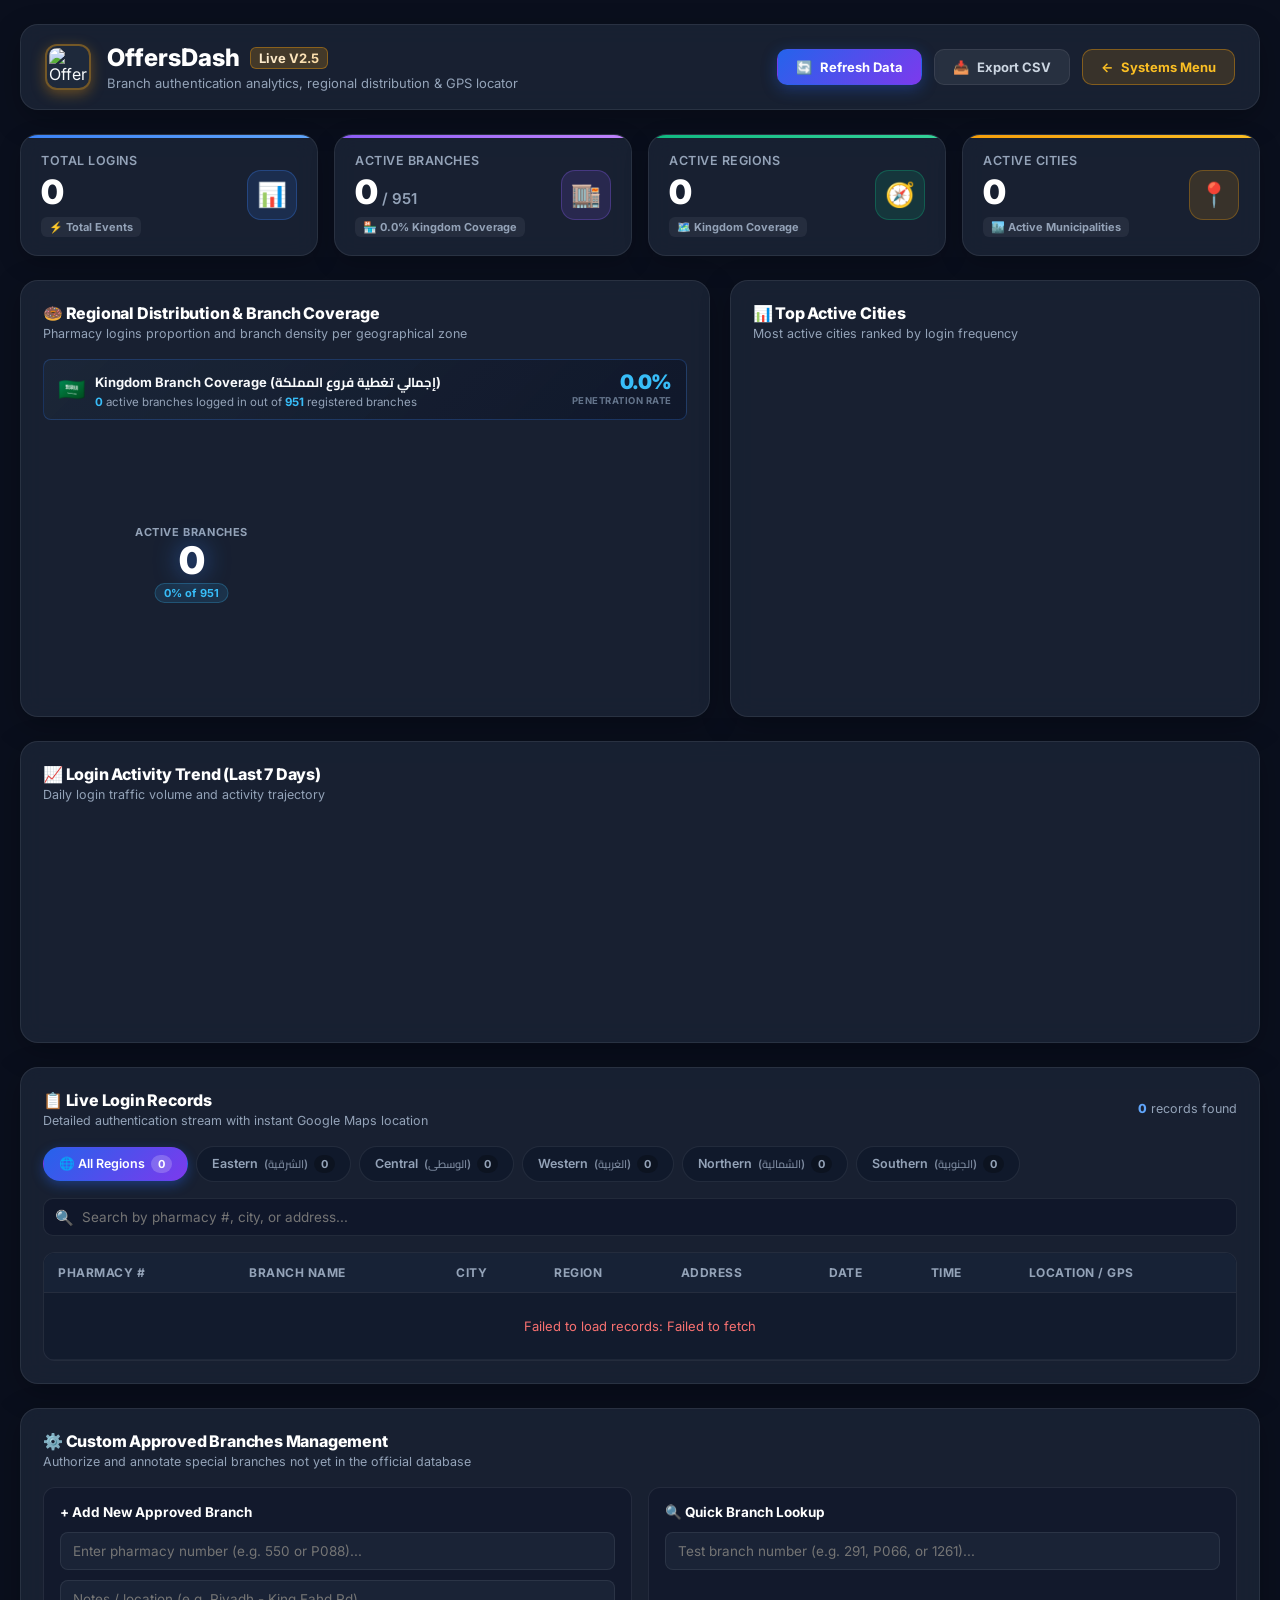
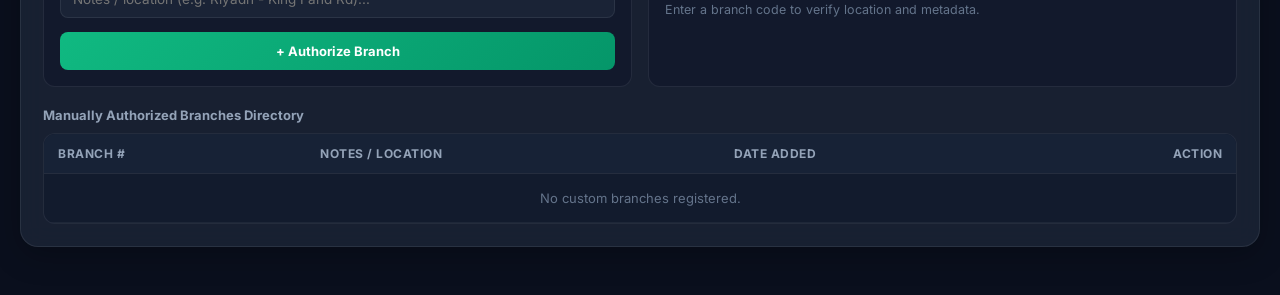
==== commit c24b0878: "Add regional pharmacy coverage rate and Kingdom penetration analytics to Offers Dash" ====
--- a/Offers Dash.html
+++ b/Offers Dash.html
@@ -419,6 +419,94 @@
             letter-spacing: -0.5px;
         }
 
+        .donut-center-sub {
+            font-size: 11px;
+            font-weight: 700;
+            color: #38bdf8;
+            margin-top: 4px;
+            background: rgba(56, 189, 248, 0.12);
+            padding: 2px 8px;
+            border-radius: 999px;
+            border: 1px solid rgba(56, 189, 248, 0.25);
+            white-space: nowrap;
+            font-family: 'Inter', sans-serif;
+            letter-spacing: 0.2px;
+        }
+
+        /* Kingdom Overall Coverage Banner */
+        .kingdom-coverage-banner {
+            display: flex;
+            justify-content: space-between;
+            align-items: center;
+            background: linear-gradient(135deg, rgba(30, 41, 59, 0.7), rgba(15, 23, 42, 0.85));
+            border: 1px solid rgba(59, 130, 246, 0.25);
+            border-radius: var(--radius-sm);
+            padding: 10px 14px;
+            margin-bottom: 14px;
+            gap: 12px;
+        }
+
+        .kcov-left {
+            display: flex;
+            align-items: center;
+            gap: 10px;
+            min-width: 0;
+        }
+
+        .kcov-icon {
+            font-size: 22px;
+            flex-shrink: 0;
+        }
+
+        .kcov-text {
+            min-width: 0;
+        }
+
+        .kcov-title {
+            font-size: 13px;
+            font-weight: 700;
+            color: #f8fafc;
+            display: flex;
+            align-items: center;
+            gap: 6px;
+        }
+
+        .kcov-desc {
+            font-size: 11.5px;
+            color: #94a3b8;
+            margin-top: 1px;
+        }
+
+        .kcov-desc strong {
+            color: #38bdf8;
+            font-family: 'Inter', monospace;
+        }
+
+        .kcov-badge-box {
+            display: flex;
+            flex-direction: column;
+            align-items: flex-end;
+            flex-shrink: 0;
+        }
+
+        .kcov-pct-val {
+            font-size: 20px;
+            font-weight: 900;
+            color: #38bdf8;
+            font-family: 'Inter', monospace;
+            letter-spacing: -0.5px;
+            line-height: 1;
+        }
+
+        .kcov-pct-lbl {
+            font-size: 9.5px;
+            color: #64748b;
+            font-weight: 700;
+            text-transform: uppercase;
+            letter-spacing: 0.5px;
+            margin-top: 3px;
+        }
+
         .regional-stats-list {
             flex: 1.1;
             display: flex;
@@ -432,10 +520,10 @@
             background: rgba(15, 23, 42, 0.6);
             border: 1px solid var(--border-color);
             border-radius: var(--radius-sm);
-            padding: 9px 12px;
+            padding: 10px 13px;
             display: flex;
             flex-direction: column;
-            gap: 5px;
+            gap: 6px;
             transition: all 0.2s ease;
             cursor: pointer;
             min-width: 0;
@@ -486,9 +574,43 @@
             color: #ffffff;
         }
 
+        .region-coverage-row {
+            display: flex;
+            justify-content: space-between;
+            align-items: center;
+            font-size: 11px;
+            color: #94a3b8;
+            margin-top: -1px;
+        }
+
+        .coverage-label-group {
+            display: flex;
+            align-items: center;
+            gap: 5px;
+            min-width: 0;
+            overflow: hidden;
+            text-overflow: ellipsis;
+            white-space: nowrap;
+        }
+
+        .coverage-label-group strong {
+            color: #e2e8f0;
+            font-family: 'Inter', monospace;
+        }
+
+        .coverage-percent-badge {
+            font-size: 10.5px;
+            font-weight: 700;
+            padding: 1px 7px;
+            border-radius: 999px;
+            font-family: 'Inter', monospace;
+            white-space: nowrap;
+            flex-shrink: 0;
+        }
+
         .region-bar-bg {
             width: 100%;
-            height: 5px;
+            height: 6px;
             background: rgba(255, 255, 255, 0.08);
             border-radius: 10px;
             overflow: hidden;
@@ -906,8 +1028,15 @@
             .kpi-value { font-size: 1.55rem; }
             .kpi-label { font-size: 11px; }
             .kpi-icon-box { width: 38px; height: 38px; font-size: 18px; margin-left: 6px; }
-            .donut-center-val { font-size: 30px; }
-            .donut-center-label { font-size: 10px; }
+            .donut-center-val { font-size: 28px; }
+            .donut-center-label { font-size: 9.5px; }
+            .donut-center-sub { font-size: 9.5px; padding: 2px 6px; }
+            .kingdom-coverage-banner { padding: 9px 11px; gap: 8px; }
+            .kcov-icon { font-size: 19px; }
+            .kcov-title { font-size: 11.5px; }
+            .kcov-desc { font-size: 10.5px; }
+            .kcov-pct-val { font-size: 17px; }
+            .kcov-pct-lbl { font-size: 8.5px; }
             .filter-pills-bar { flex-wrap: nowrap; overflow-x: auto; padding-bottom: 6px; }
             .filter-pill { flex-shrink: 0; padding: 6px 12px; font-size: 11.5px; }
             .mobile-swipe-hint { display: flex; }
@@ -959,9 +1088,12 @@
 
             <div class="kpi-card" style="--card-accent: linear-gradient(90deg, #8b5cf6, #c084fc);">
                 <div class="kpi-info">
-                    <div class="kpi-label">Unique Pharmacies</div>
-                    <div class="kpi-value" id="kpi-unique-pharmacies">0</div>
-                    <span class="kpi-badge">🏪 Out of 951 Branches</span>
+                    <div class="kpi-label">Active Branches</div>
+                    <div class="kpi-value" style="display: flex; align-items: baseline; gap: 4px;">
+                        <span id="kpi-unique-pharmacies">0</span>
+                        <span style="font-size: 15px; color: #94a3b8; font-weight: 600;">/ 951</span>
+                    </div>
+                    <span class="kpi-badge" id="kpi-kingdom-coverage-badge">🏪 0.0% Kingdom Coverage</span>
                 </div>
                 <div class="kpi-icon-box" style="--icon-bg: rgba(139, 92, 246, 0.15); --icon-border: rgba(139, 92, 246, 0.3);">
                     🏬
@@ -997,20 +1129,37 @@
             <div class="card">
                 <div class="card-header-flex">
                     <div>
-                        <div class="card-title">🍩 Regional Distribution</div>
+                        <div class="card-title">🍩 Regional Distribution & Branch Coverage</div>
                         <div class="card-subtitle">Pharmacy logins proportion and branch density per geographical zone</div>
                     </div>
                     <span id="donutFilterReset" style="display: none; cursor: pointer; font-size: 11px; background: rgba(59, 130, 246, 0.2); color: #60a5fa; border: 1px solid rgba(59, 130, 246, 0.4); padding: 3px 8px; border-radius: 6px;" onclick="resetRegionFilter()">
                         Filtered ✕ Reset
                     </span>
                 </div>
+
+                <!-- Kingdom Coverage Summary Banner -->
+                <div class="kingdom-coverage-banner">
+                    <div class="kcov-left">
+                        <span class="kcov-icon">🇸🇦</span>
+                        <div class="kcov-text">
+                            <div class="kcov-title">Kingdom Branch Coverage (إجمالي تغطية فروع المملكة)</div>
+                            <div class="kcov-desc"><strong id="kcov-active-count">0</strong> active branches logged in out of <strong id="kcov-total-count">951</strong> registered branches</div>
+                        </div>
+                    </div>
+                    <div class="kcov-badge-box">
+                        <div class="kcov-pct-val" id="kcov-pct-val">0.0%</div>
+                        <div class="kcov-pct-lbl">Penetration Rate</div>
+                    </div>
+                </div>
+
                 <div class="donut-container-wrapper">
                     <div class="donut-chart-box">
                         <div id="regionalDonutChart" style="width: 100%;"></div>
                         <!-- Animated Center Badge with Big Odometer Number -->
                         <div class="donut-center-badge">
-                            <span class="donut-center-label">Total Logins</span>
+                            <span class="donut-center-label">Active Branches</span>
                             <span class="donut-center-val" id="donutCenterVal">0</span>
+                            <span class="donut-center-sub" id="donutCenterSub">0% of 951</span>
                         </div>
                     </div>
                     <div class="regional-stats-list" id="regionalStatsList">
@@ -1247,6 +1396,21 @@
             'أخرى': 'Other / Custom (أخرى)'
         };
 
+        // Total registered branches lookup (Kingdom: 951 total branches)
+        const REGION_TOTAL_BRANCHES = {
+            'المنطقة الشرقية': 371,
+            'المنطقة الوسطى': 227,
+            'المنطقة الشمالية': 146,
+            'المنطقة الجنوبية': 106,
+            'المنطقة الغربية': 99,
+            'مملكة البحرين': 2
+        };
+        const TOTAL_KINGDOM_BRANCHES = 951;
+
+        function getRegionTotalBranches(regionName) {
+            return REGION_TOTAL_BRANCHES[regionName] || 0;
+        }
+
         // State variables
         let allLoginRecords = [];
         let customAllowedPharmacies = [];
@@ -1489,7 +1653,7 @@
             }
         }
 
-        // Compute KPIs
+        // Compute KPIs and Kingdom Coverage
         function computeAnalytics(data) {
             const totalLogins = data.length;
             const uniquePharmacies = new Set();
@@ -1509,32 +1673,89 @@
             animateCounter(document.getElementById('kpi-active-regions'), 0, regionsSet.size || 5, 800);
             animateCounter(document.getElementById('kpi-active-cities'), 0, citiesSet.size || 11, 800);
 
+            // Compute Kingdom Coverage Percentage
+            const kingdomCoveragePct = ((uniquePharmacies.size / TOTAL_KINGDOM_BRANCHES) * 100).toFixed(1);
+            const kpiBadge = document.getElementById('kpi-kingdom-coverage-badge');
+            if (kpiBadge) {
+                kpiBadge.innerHTML = `🏪 <strong>${kingdomCoveragePct}%</strong> Kingdom Coverage (${uniquePharmacies.size}/${TOTAL_KINGDOM_BRANCHES})`;
+            }
+
+            // Update Kingdom Overview Banner
+            const kcovActive = document.getElementById('kcov-active-count');
+            const kcovTotal = document.getElementById('kcov-total-count');
+            const kcovPct = document.getElementById('kcov-pct-val');
+            if (kcovActive) kcovActive.innerText = uniquePharmacies.size;
+            if (kcovTotal) kcovTotal.innerText = TOTAL_KINGDOM_BRANCHES;
+            if (kcovPct) kcovPct.innerText = `${kingdomCoveragePct}%`;
+
             updatePillCounts(data);
         }
 
         function updatePillCounts(data) {
             const counts = { ALL: data.length };
+            const uniqueInRegion = {};
             data.forEach(log => {
-                const info = getBranchDetails(log.pharmacy_number);
-                const reg = info.region;
+                const clean = normalizePharmacyNumber(log.pharmacy_number);
+                const info = getBranchDetails(clean);
+                const reg = info.region || 'أخرى';
                 counts[reg] = (counts[reg] || 0) + 1;
+                if (!uniqueInRegion[reg]) uniqueInRegion[reg] = new Set();
+                uniqueInRegion[reg].add(clean);
             });
 
             document.getElementById('pill-count-all').innerText = counts.ALL || 0;
-            document.getElementById('pill-count-east').innerText = counts['المنطقة الشرقية'] || 0;
-            document.getElementById('pill-count-central').innerText = counts['المنطقة الوسطى'] || 0;
-            document.getElementById('pill-count-west').innerText = counts['المنطقة الغربية'] || 0;
-            document.getElementById('pill-count-north').innerText = counts['المنطقة الشمالية'] || 0;
-            document.getElementById('pill-count-south').innerText = counts['المنطقة الجنوبية'] || 0;
-        }
-
-        // Render Regional Donut Chart
+
+            const pillEast = document.getElementById('pill-count-east');
+            if (pillEast) {
+                const eastU = uniqueInRegion['المنطقة الشرقية'] ? uniqueInRegion['المنطقة الشرقية'].size : (counts['المنطقة الشرقية'] || 0);
+                pillEast.innerText = counts['المنطقة الشرقية'] || 0;
+                pillEast.parentElement.title = `Eastern: ${counts['المنطقة الشرقية'] || 0} logins, ${eastU}/371 branches (${((eastU/371)*100).toFixed(1)}% coverage)`;
+            }
+
+            const pillCentral = document.getElementById('pill-count-central');
+            if (pillCentral) {
+                const centralU = uniqueInRegion['المنطقة الوسطى'] ? uniqueInRegion['المنطقة الوسطى'].size : (counts['المنطقة الوسطى'] || 0);
+                pillCentral.innerText = counts['المنطقة الوسطى'] || 0;
+                pillCentral.parentElement.title = `Central: ${counts['المنطقة الوسطى'] || 0} logins, ${centralU}/227 branches (${((centralU/227)*100).toFixed(1)}% coverage)`;
+            }
+
+            const pillWest = document.getElementById('pill-count-west');
+            if (pillWest) {
+                const westU = uniqueInRegion['المنطقة الغربية'] ? uniqueInRegion['المنطقة الغربية'].size : (counts['المنطقة الغربية'] || 0);
+                pillWest.innerText = counts['المنطقة الغربية'] || 0;
+                pillWest.parentElement.title = `Western: ${counts['المنطقة الغربية'] || 0} logins, ${westU}/99 branches (${((westU/99)*100).toFixed(1)}% coverage)`;
+            }
+
+            const pillNorth = document.getElementById('pill-count-north');
+            if (pillNorth) {
+                const northU = uniqueInRegion['المنطقة الشمالية'] ? uniqueInRegion['المنطقة الشمالية'].size : (counts['المنطقة الشمالية'] || 0);
+                pillNorth.innerText = counts['المنطقة الشمالية'] || 0;
+                pillNorth.parentElement.title = `Northern: ${counts['المنطقة الشمالية'] || 0} logins, ${northU}/146 branches (${((northU/146)*100).toFixed(1)}% coverage)`;
+            }
+
+            const pillSouth = document.getElementById('pill-count-south');
+            if (pillSouth) {
+                const southU = uniqueInRegion['المنطقة الجنوبية'] ? uniqueInRegion['المنطقة الجنوبية'].size : (counts['المنطقة الجنوبية'] || 0);
+                pillSouth.innerText = counts['المنطقة الجنوبية'] || 0;
+                pillSouth.parentElement.title = `Southern: ${counts['المنطقة الجنوبية'] || 0} logins, ${southU}/106 branches (${((southU/106)*100).toFixed(1)}% coverage)`;
+            }
+        }
+
+        // Render Regional Donut Chart & Regional Branch Coverage
         function renderDonutChart(data) {
             const regionCounts = {};
+            const regionUniquePharmacies = {};
+            const allUniquePharmacies = new Set();
+
             data.forEach(log => {
-                const info = getBranchDetails(log.pharmacy_number);
+                const clean = normalizePharmacyNumber(log.pharmacy_number);
+                allUniquePharmacies.add(clean);
+                const info = getBranchDetails(clean);
                 const reg = info.region || 'أخرى';
+                
                 regionCounts[reg] = (regionCounts[reg] || 0) + 1;
+                if (!regionUniquePharmacies[reg]) regionUniquePharmacies[reg] = new Set();
+                regionUniquePharmacies[reg].add(clean);
             });
 
             const sortedRegions = Object.entries(regionCounts).sort((a, b) => b[1] - a[1]);
@@ -1546,19 +1767,36 @@
             const statsContainer = document.getElementById('regionalStatsList');
             statsContainer.innerHTML = '';
 
-            const total = data.length || 1;
+            const totalLogins = data.length || 1;
+            const totalActiveUnique = allUniquePharmacies.size;
+
             sortedRegions.forEach(([regionName, count]) => {
-                const pct = ((count / total) * 100).toFixed(1);
+                const trafficPct = ((count / totalLogins) * 100).toFixed(1);
                 const color = REGION_COLORS[regionName] || '#64748b';
                 const displayName = REGION_TRANSLATIONS[regionName] || regionName;
                 const isActive = currentSelectedRegion === regionName;
 
+                // Total registered branches in this region
+                const totalBranchesInRegion = getRegionTotalBranches(regionName);
+                const uniqueBranchesInRegion = regionUniquePharmacies[regionName] ? regionUniquePharmacies[regionName].size : count;
+                
+                // Regional Coverage % = (active unique branches in region / total branches in region) * 100
+                const coveragePct = totalBranchesInRegion > 0 
+                    ? ((uniqueBranchesInRegion / totalBranchesInRegion) * 100).toFixed(1) 
+                    : trafficPct;
+
                 const itemDiv = document.createElement('div');
                 itemDiv.className = `region-item ${isActive ? 'active' : ''}`;
+                itemDiv.title = `Click to filter: ${displayName} (${coveragePct}% regional coverage)`;
                 itemDiv.onclick = () => {
                     const pill = Array.from(document.querySelectorAll('.filter-pill')).find(p => p.innerText.includes(regionName) || p.getAttribute('onclick').includes(regionName));
                     setRegionFilter(regionName, pill);
                 };
+
+                const branchCoverageText = totalBranchesInRegion > 0 
+                    ? `Coverage: <strong>${uniqueBranchesInRegion}</strong> of <strong>${totalBranchesInRegion}</strong> branches`
+                    : `Active branches: <strong>${uniqueBranchesInRegion}</strong>`;
+
                 itemDiv.innerHTML = `
                     <div class="region-header-row">
                         <span class="region-name-tag">
@@ -1566,18 +1804,32 @@
                             <span>${displayName}</span>
                         </span>
                         <span class="region-count-badge">
-                            <strong>${count}</strong> (${pct}%)
+                            <strong>${count}</strong> logins <span style="color: #64748b; font-weight: normal;">(${trafficPct}% traffic)</span>
+                        </span>
+                    </div>
+                    <div class="region-coverage-row">
+                        <div class="coverage-label-group">
+                            <span style="font-size: 11.5px;">🏪</span>
+                            <span>${branchCoverageText}</span>
+                        </div>
+                        <span class="coverage-percent-badge" style="color: ${color}; background: ${color}18; border: 1px solid ${color}35;">
+                            ${coveragePct}% coverage
                         </span>
                     </div>
                     <div class="region-bar-bg">
-                        <div class="region-bar-fill" style="width: ${pct}%; background: ${color};"></div>
+                        <div class="region-bar-fill" style="width: ${coveragePct}%; background: ${color}; box-shadow: 0 0 10px ${color}60;"></div>
                     </div>
                 `;
                 statsContainer.appendChild(itemDiv);
             });
 
-            // Animate Big Number inside Center Badge
-            animateCounter(document.getElementById('donutCenterVal'), 0, data.length, 900);
+            // Animate Center Badge with Active Unique Branches & Kingdom Coverage
+            animateCounter(document.getElementById('donutCenterVal'), 0, totalActiveUnique || totalLogins, 900);
+            const kingdomCoveragePct = ((totalActiveUnique / TOTAL_KINGDOM_BRANCHES) * 100).toFixed(1);
+            const centerSub = document.getElementById('donutCenterSub');
+            if (centerSub) {
+                centerSub.innerText = `${kingdomCoveragePct}% of 951 branches (${totalActiveUnique}/${TOTAL_KINGDOM_BRANCHES})`;
+            }
 
             // ApexCharts Options for Donut
             const options = {
@@ -1625,9 +1877,16 @@
                 tooltip: {
                     theme: 'dark',
                     y: {
-                        formatter: function(val) {
-                            const pct = ((val / total) * 100).toFixed(1);
-                            return `${val} logins (${pct}%)`;
+                        formatter: function(val, { dataPointIndex }) {
+                            const regName = labels[dataPointIndex];
+                            const trafficPct = ((val / totalLogins) * 100).toFixed(1);
+                            const totalBranches = getRegionTotalBranches(regName);
+                            const uniqueBranches = regionUniquePharmacies[regName] ? regionUniquePharmacies[regName].size : val;
+                            if (totalBranches > 0) {
+                                const covPct = ((uniqueBranches / totalBranches) * 100).toFixed(1);
+                                return `${val} logins (${trafficPct}% traffic) — Coverage: ${uniqueBranches}/${totalBranches} branches (${covPct}%)`;
+                            }
+                            return `${val} logins (${trafficPct}% traffic)`;
                         }
                     }
                 },
